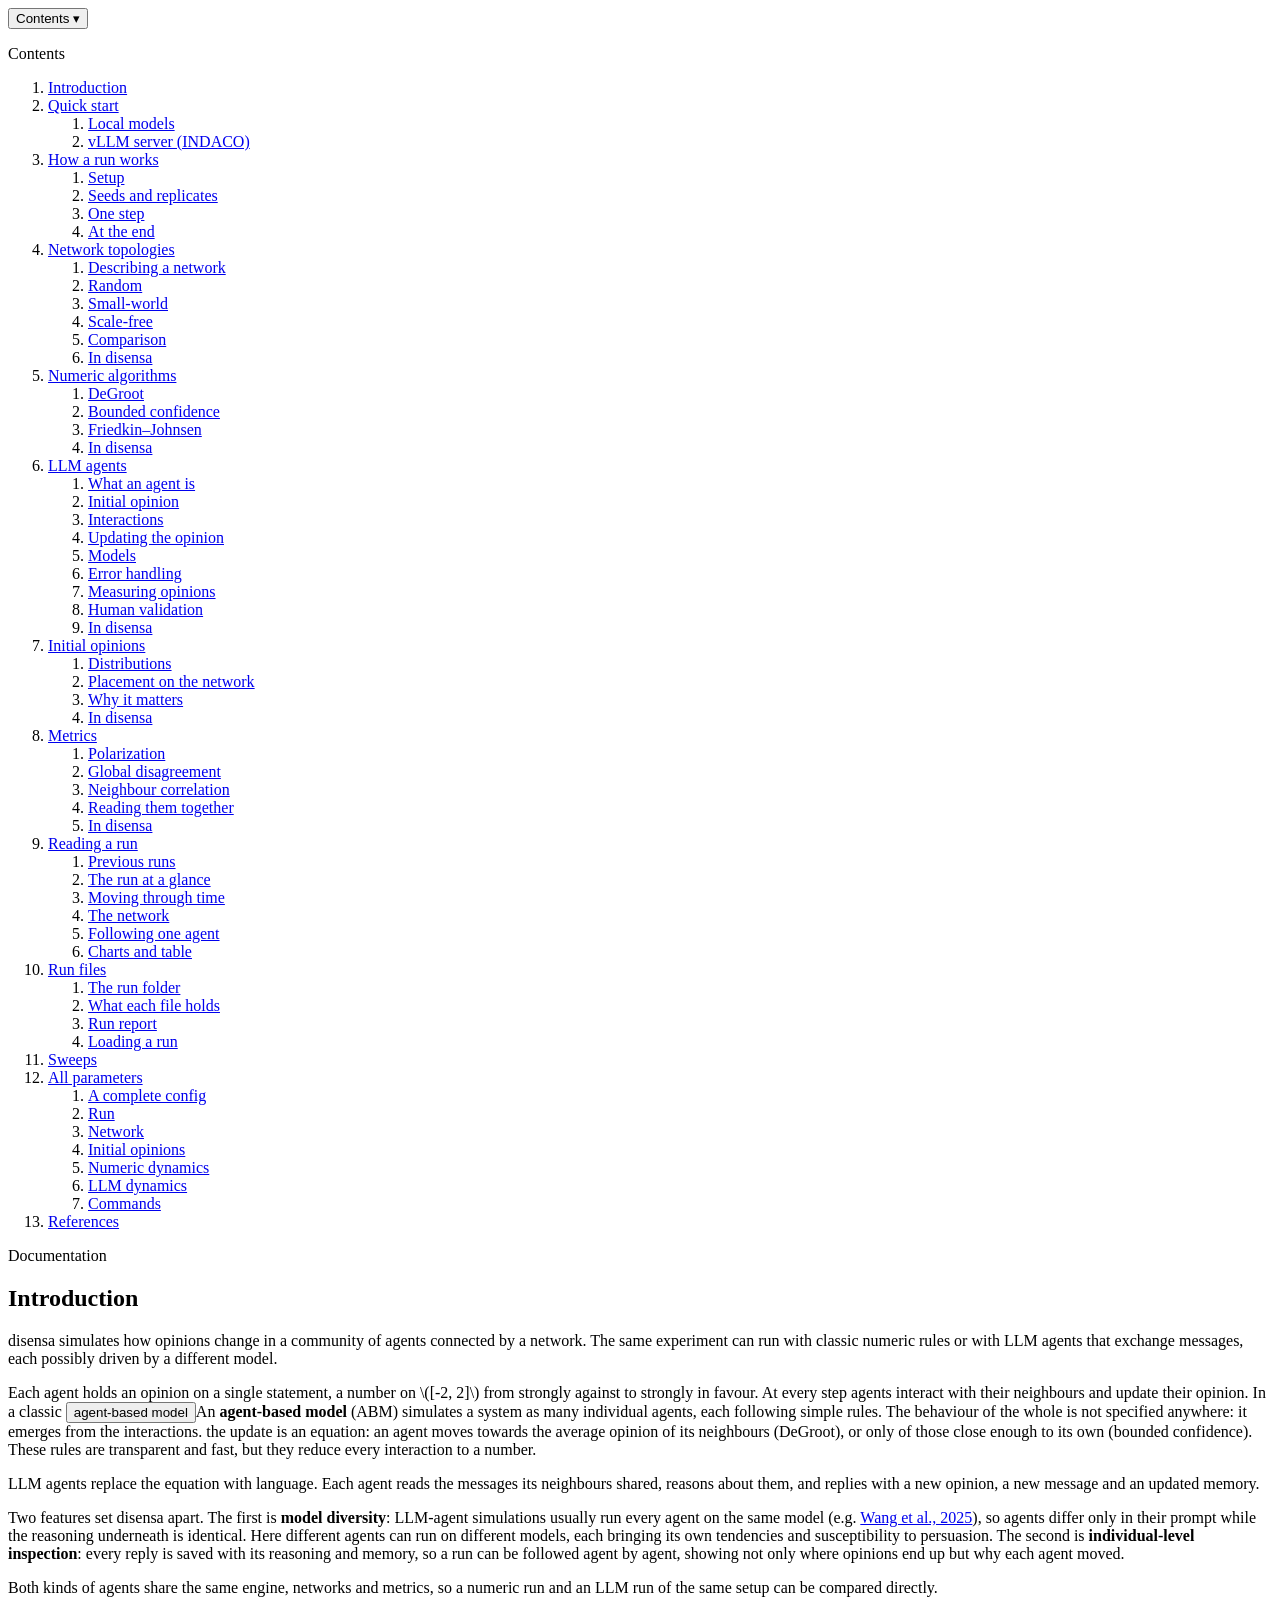
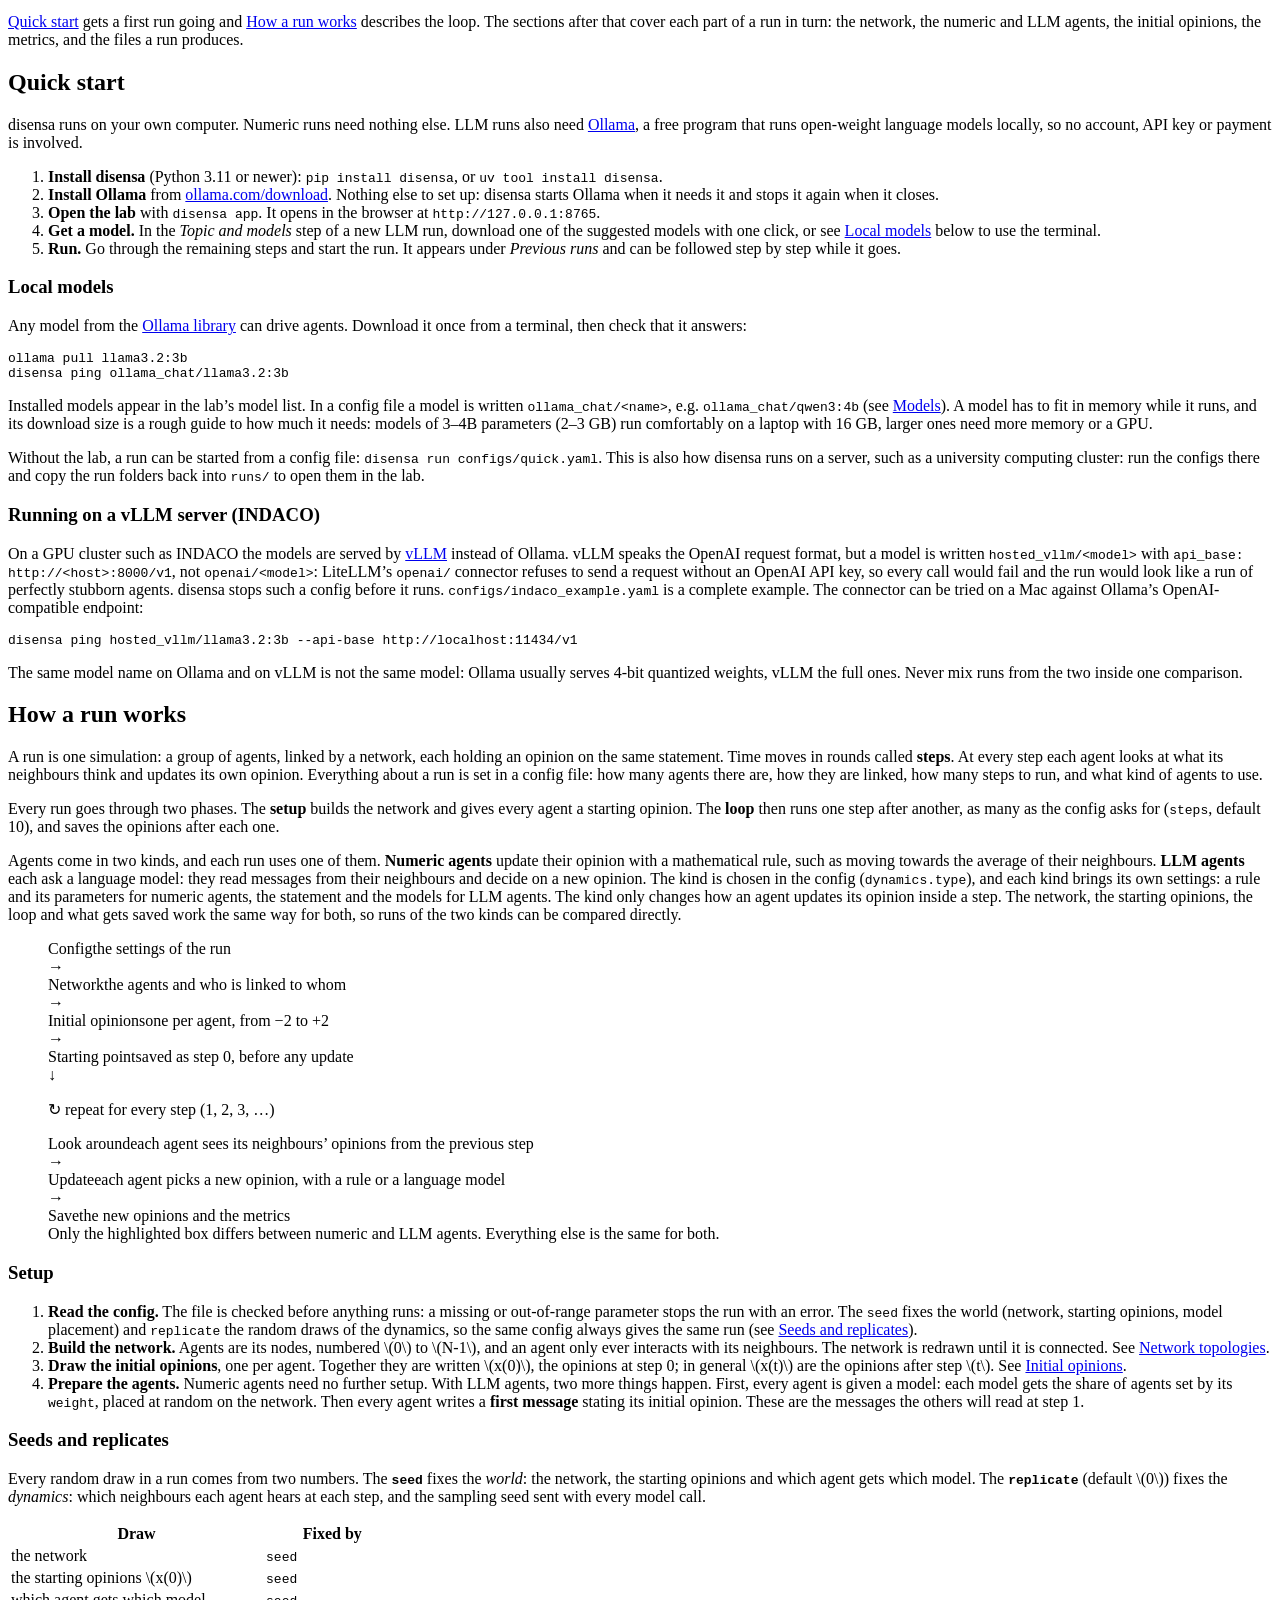
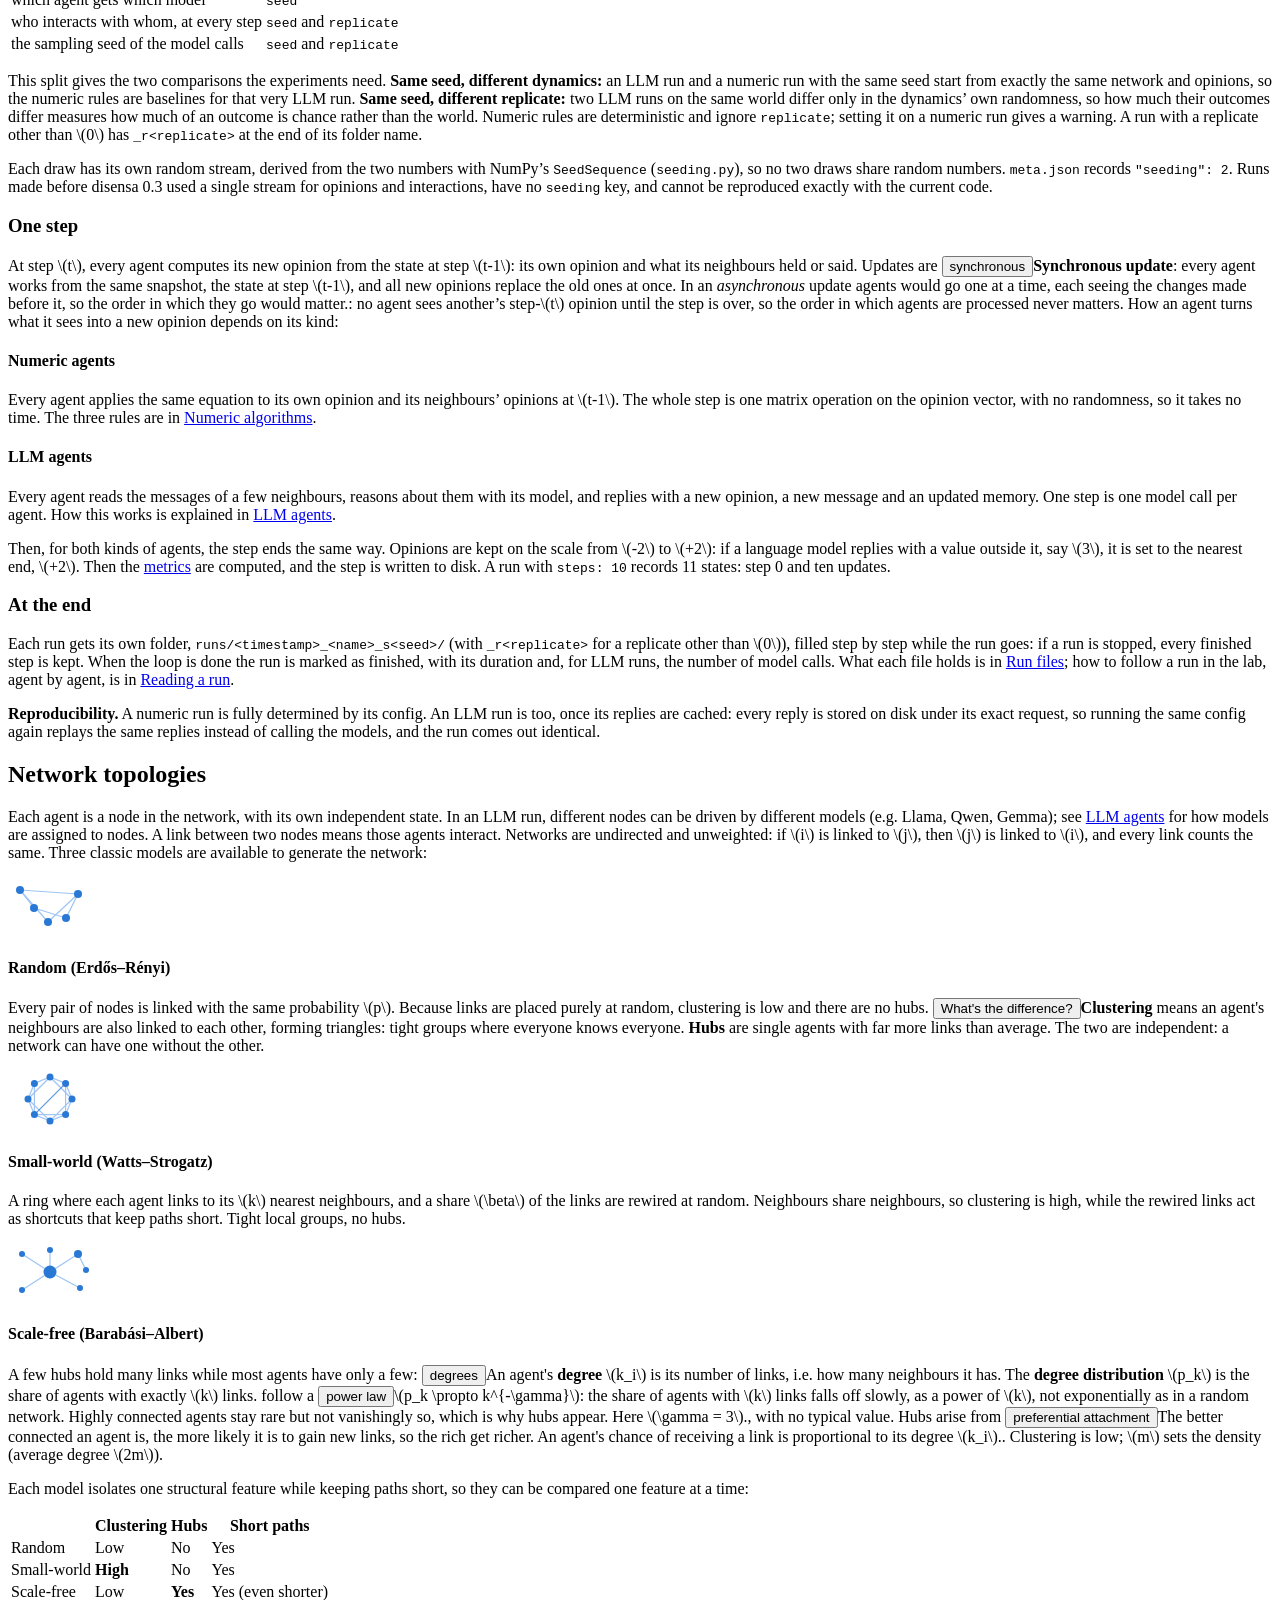
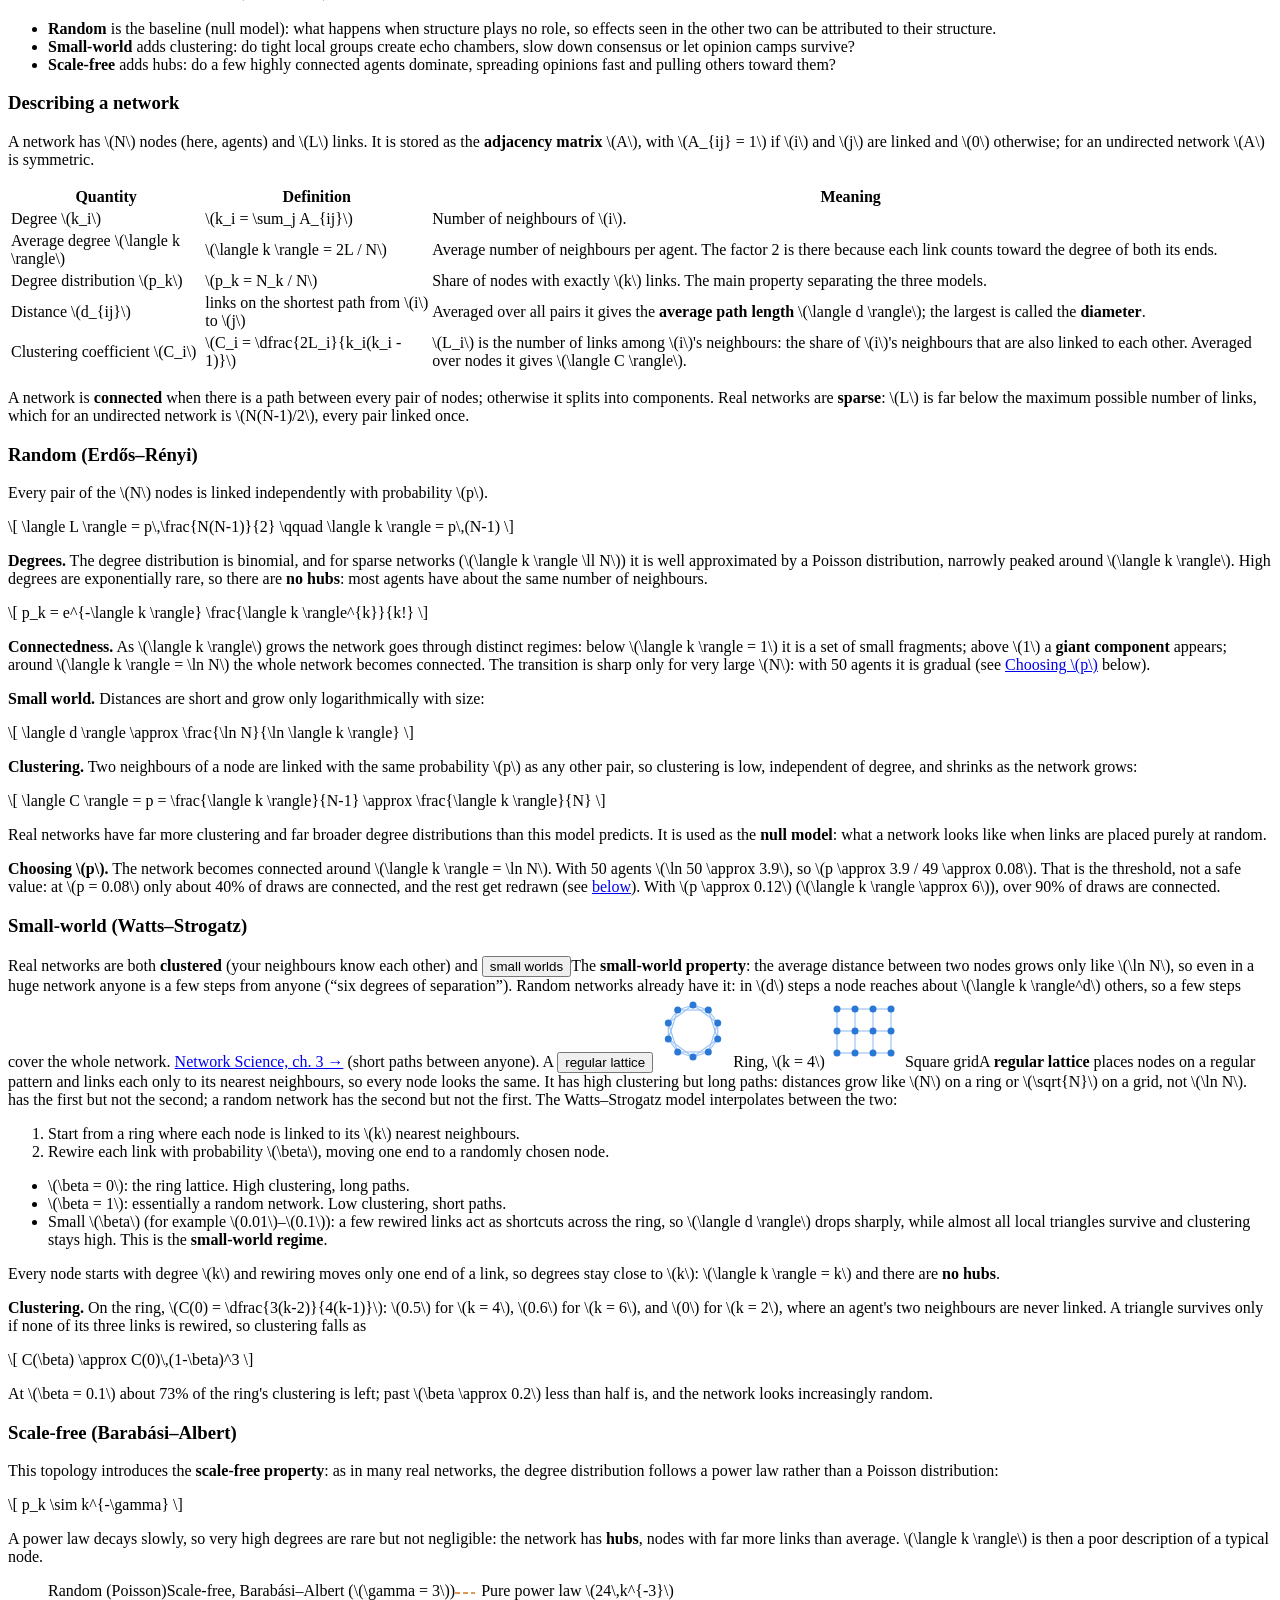
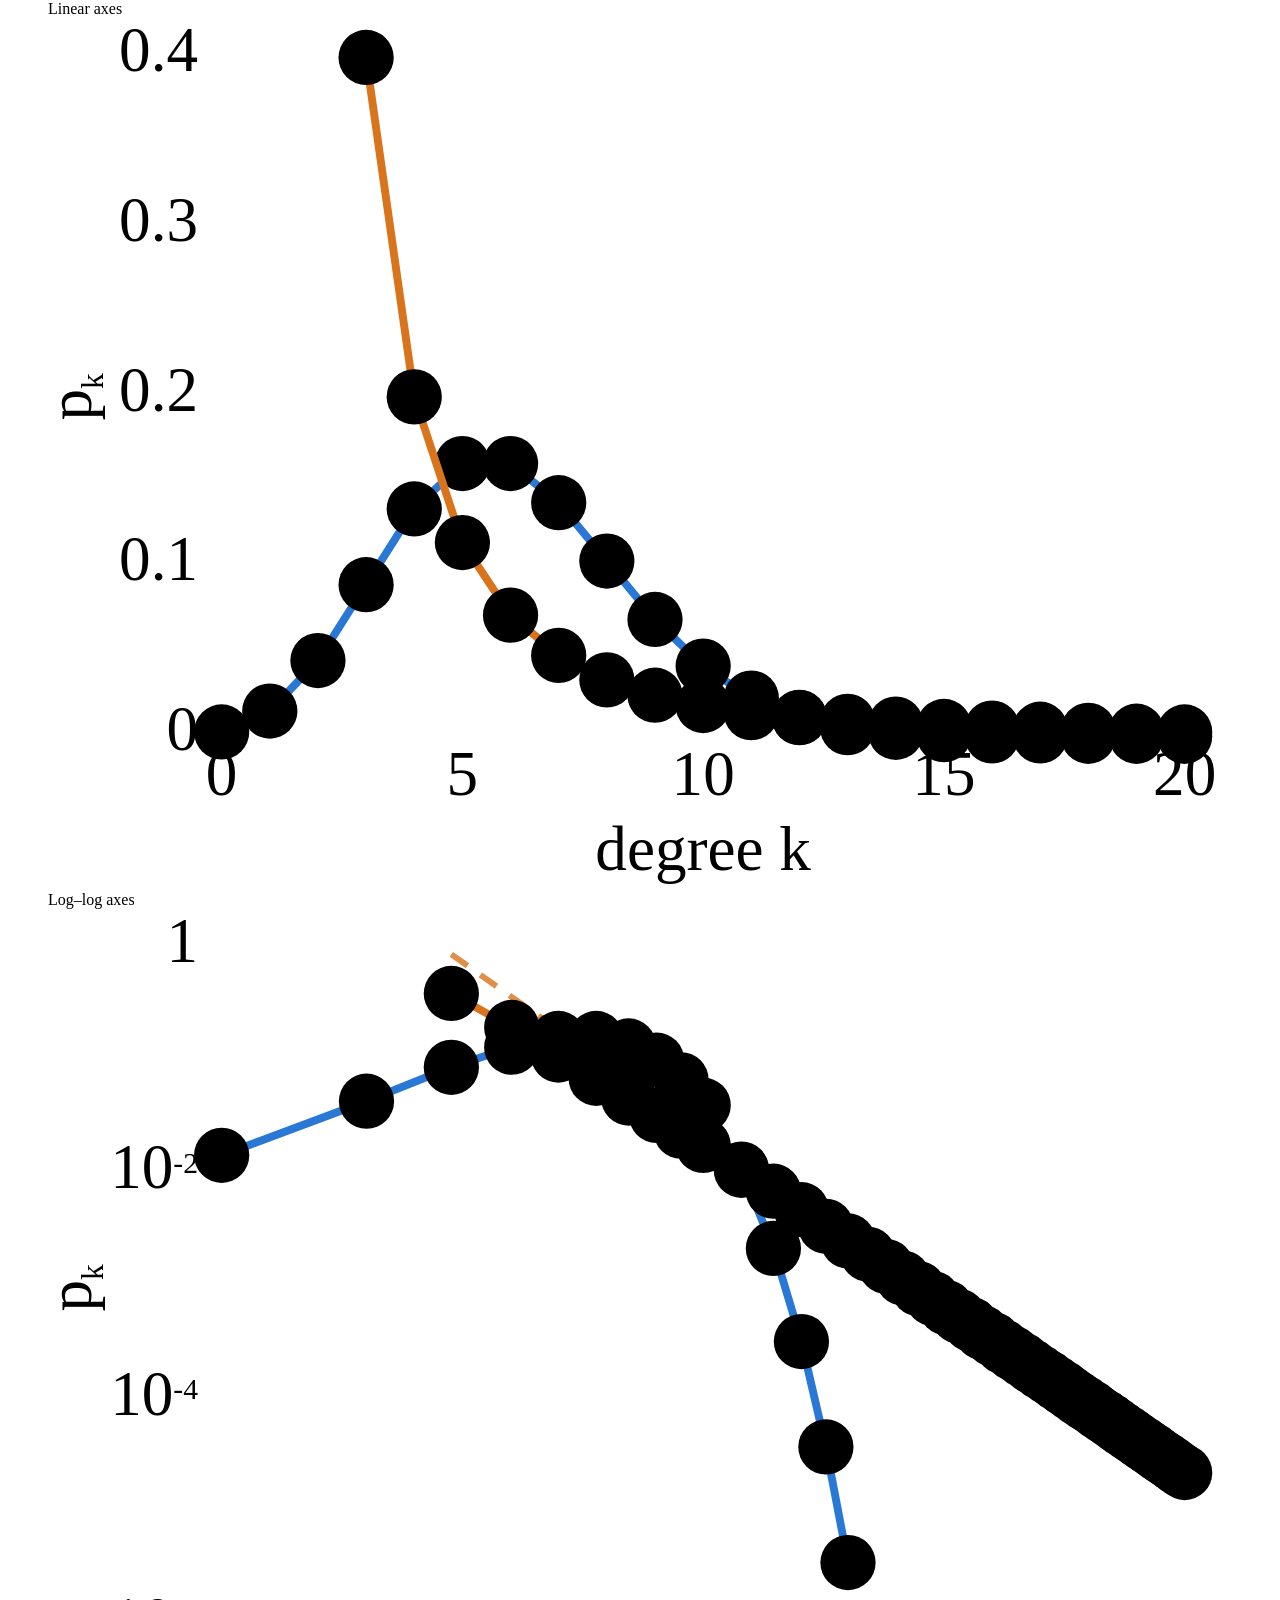
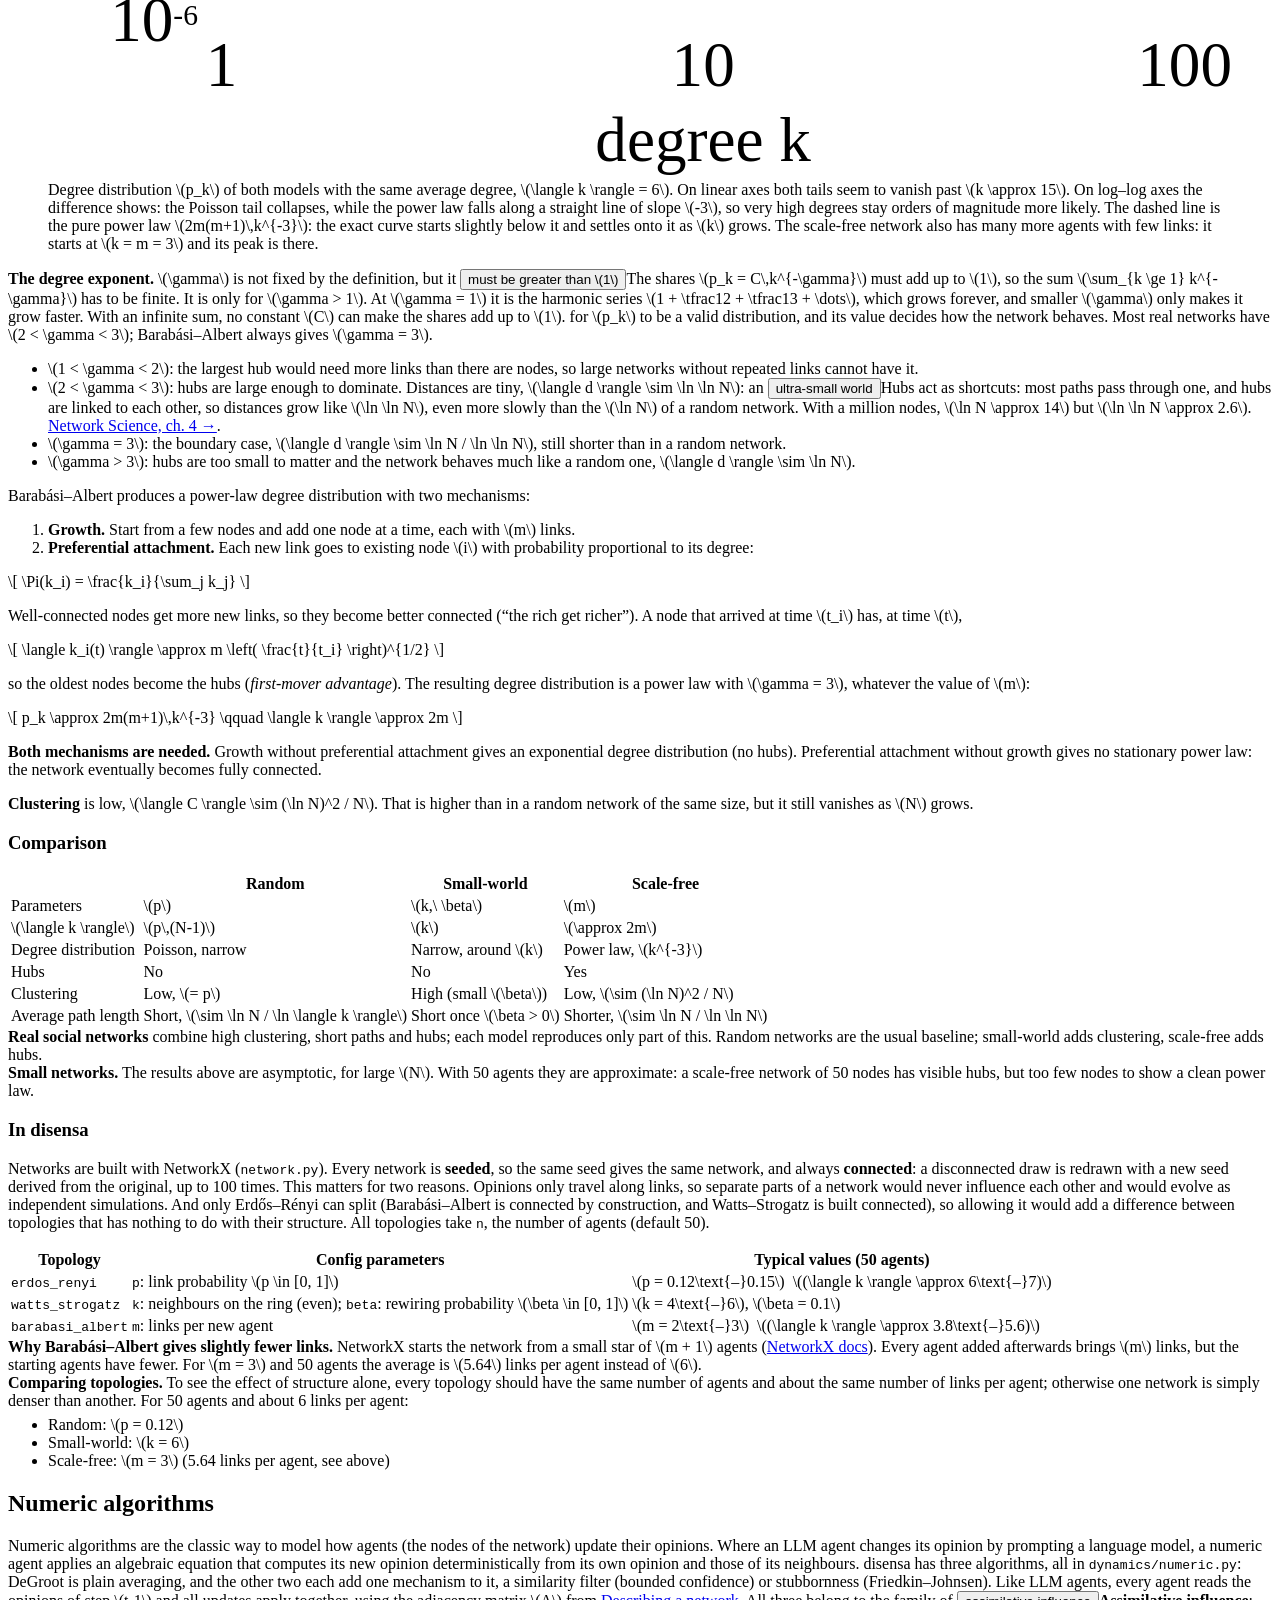
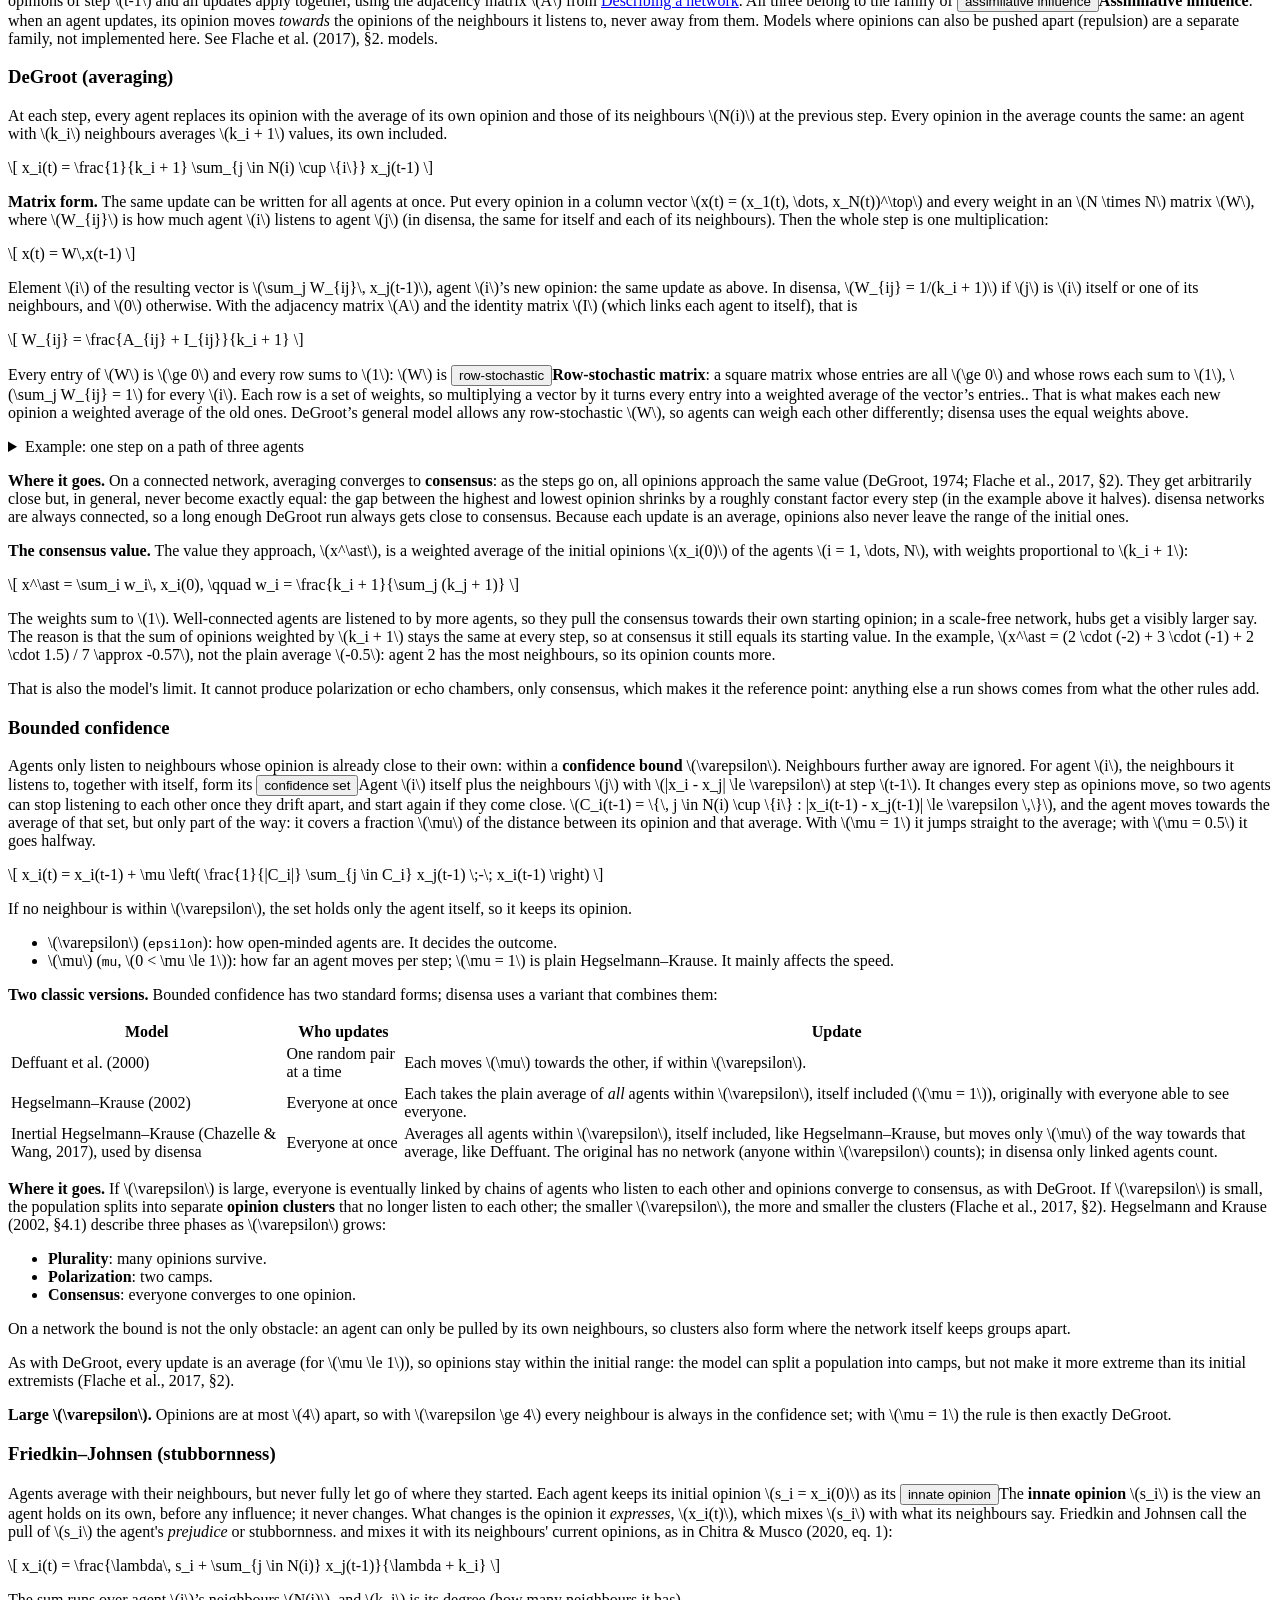
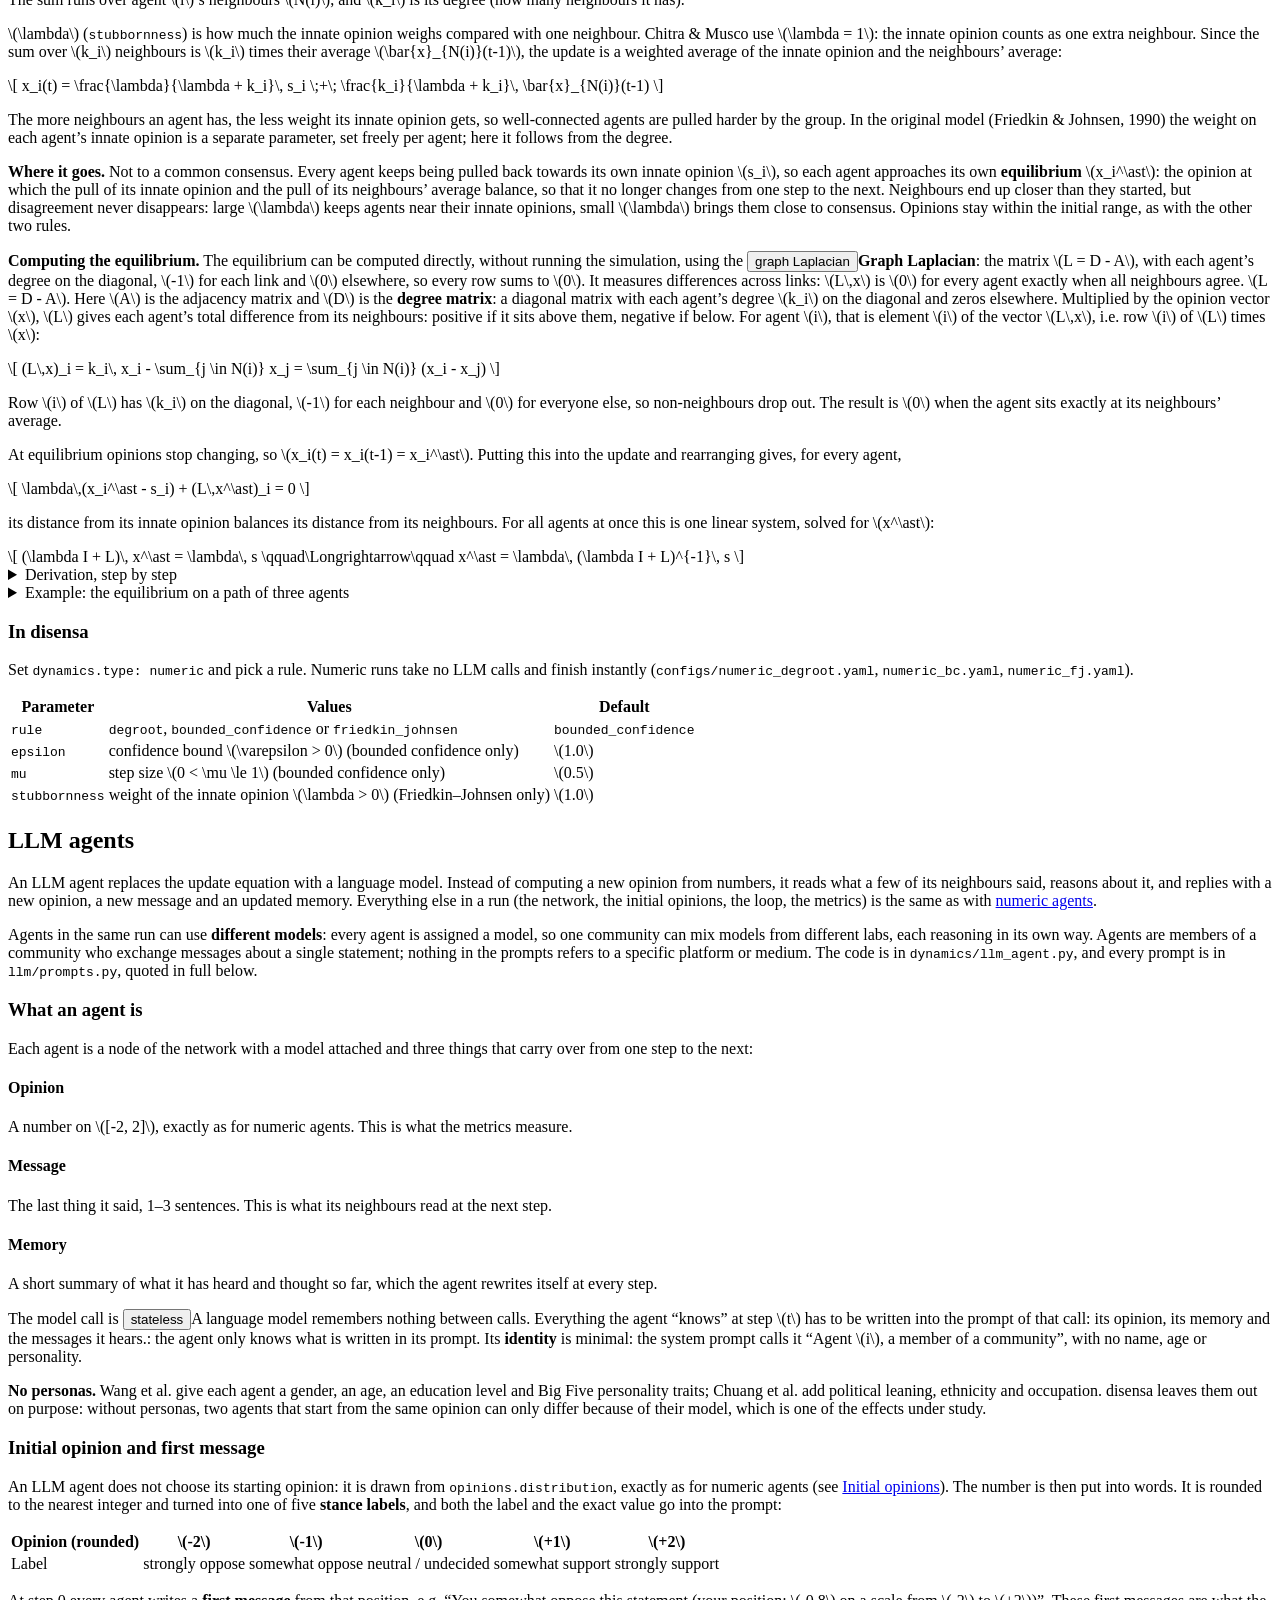
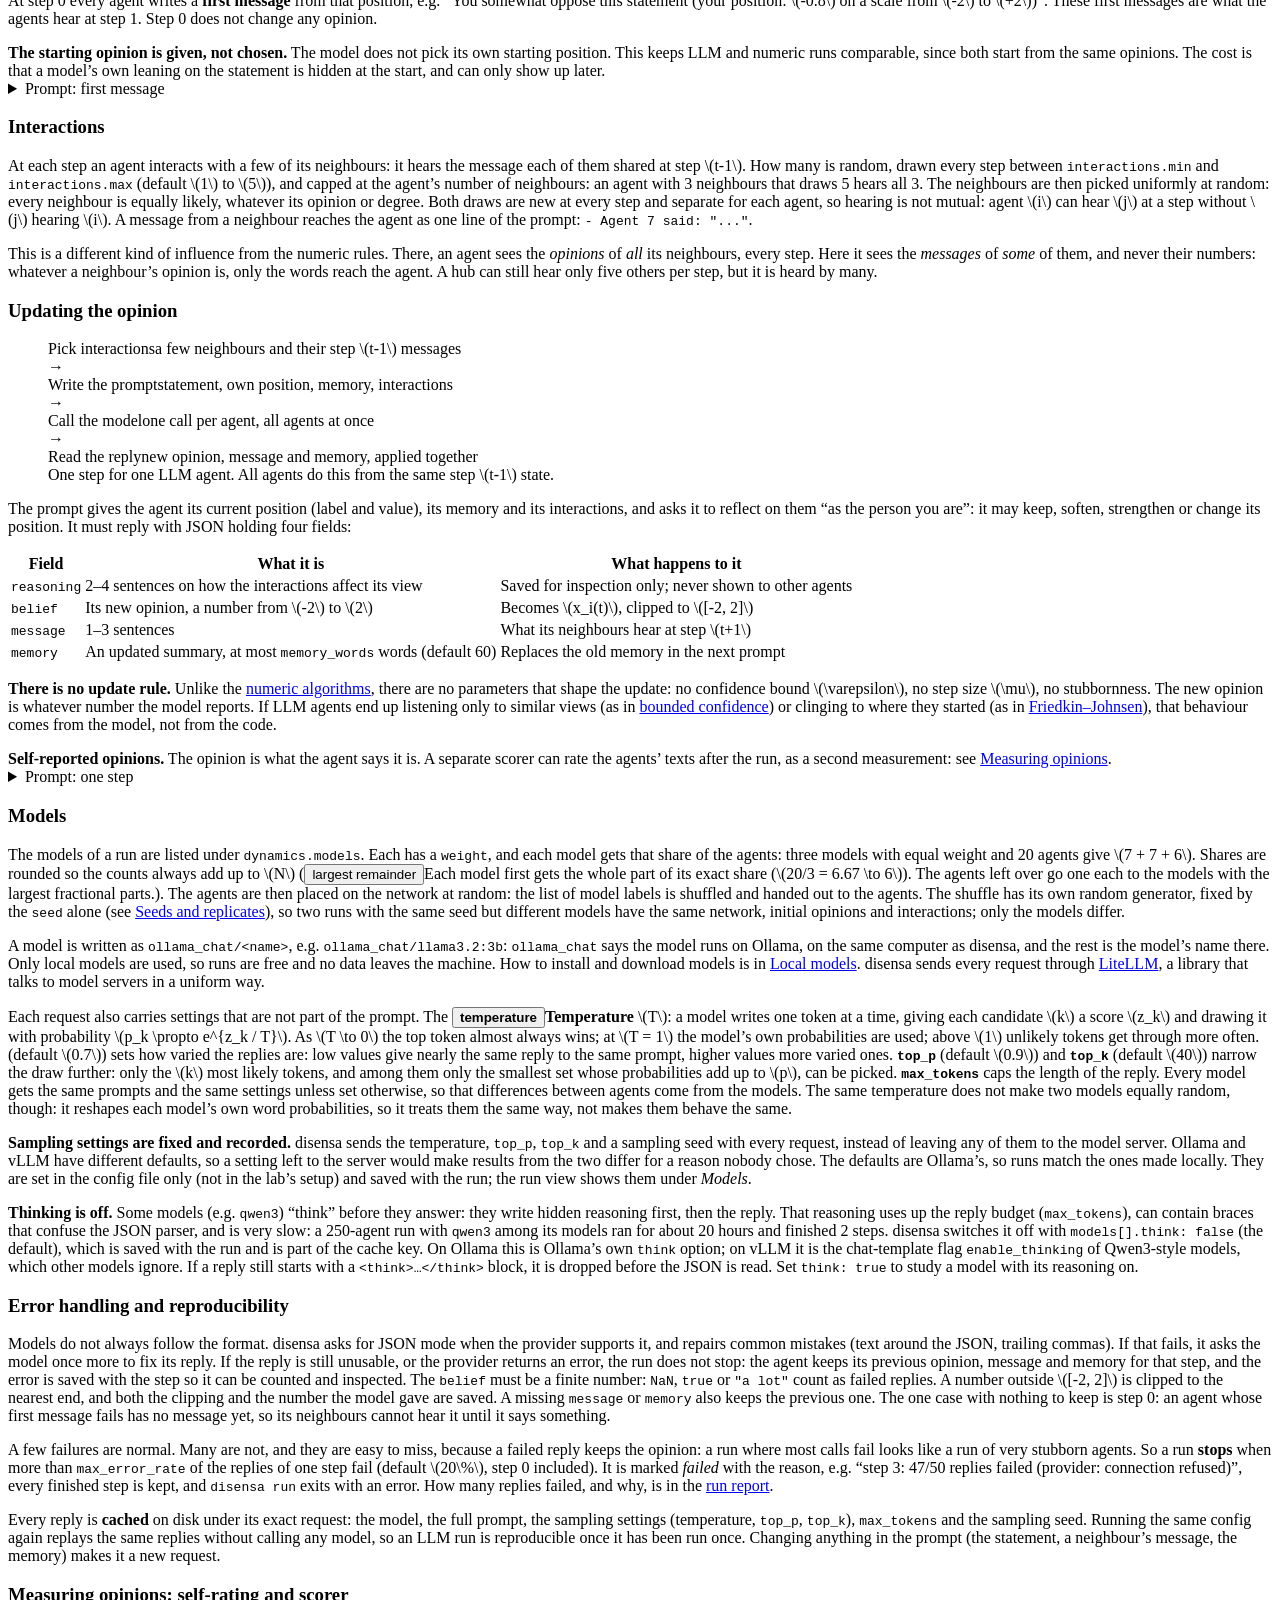
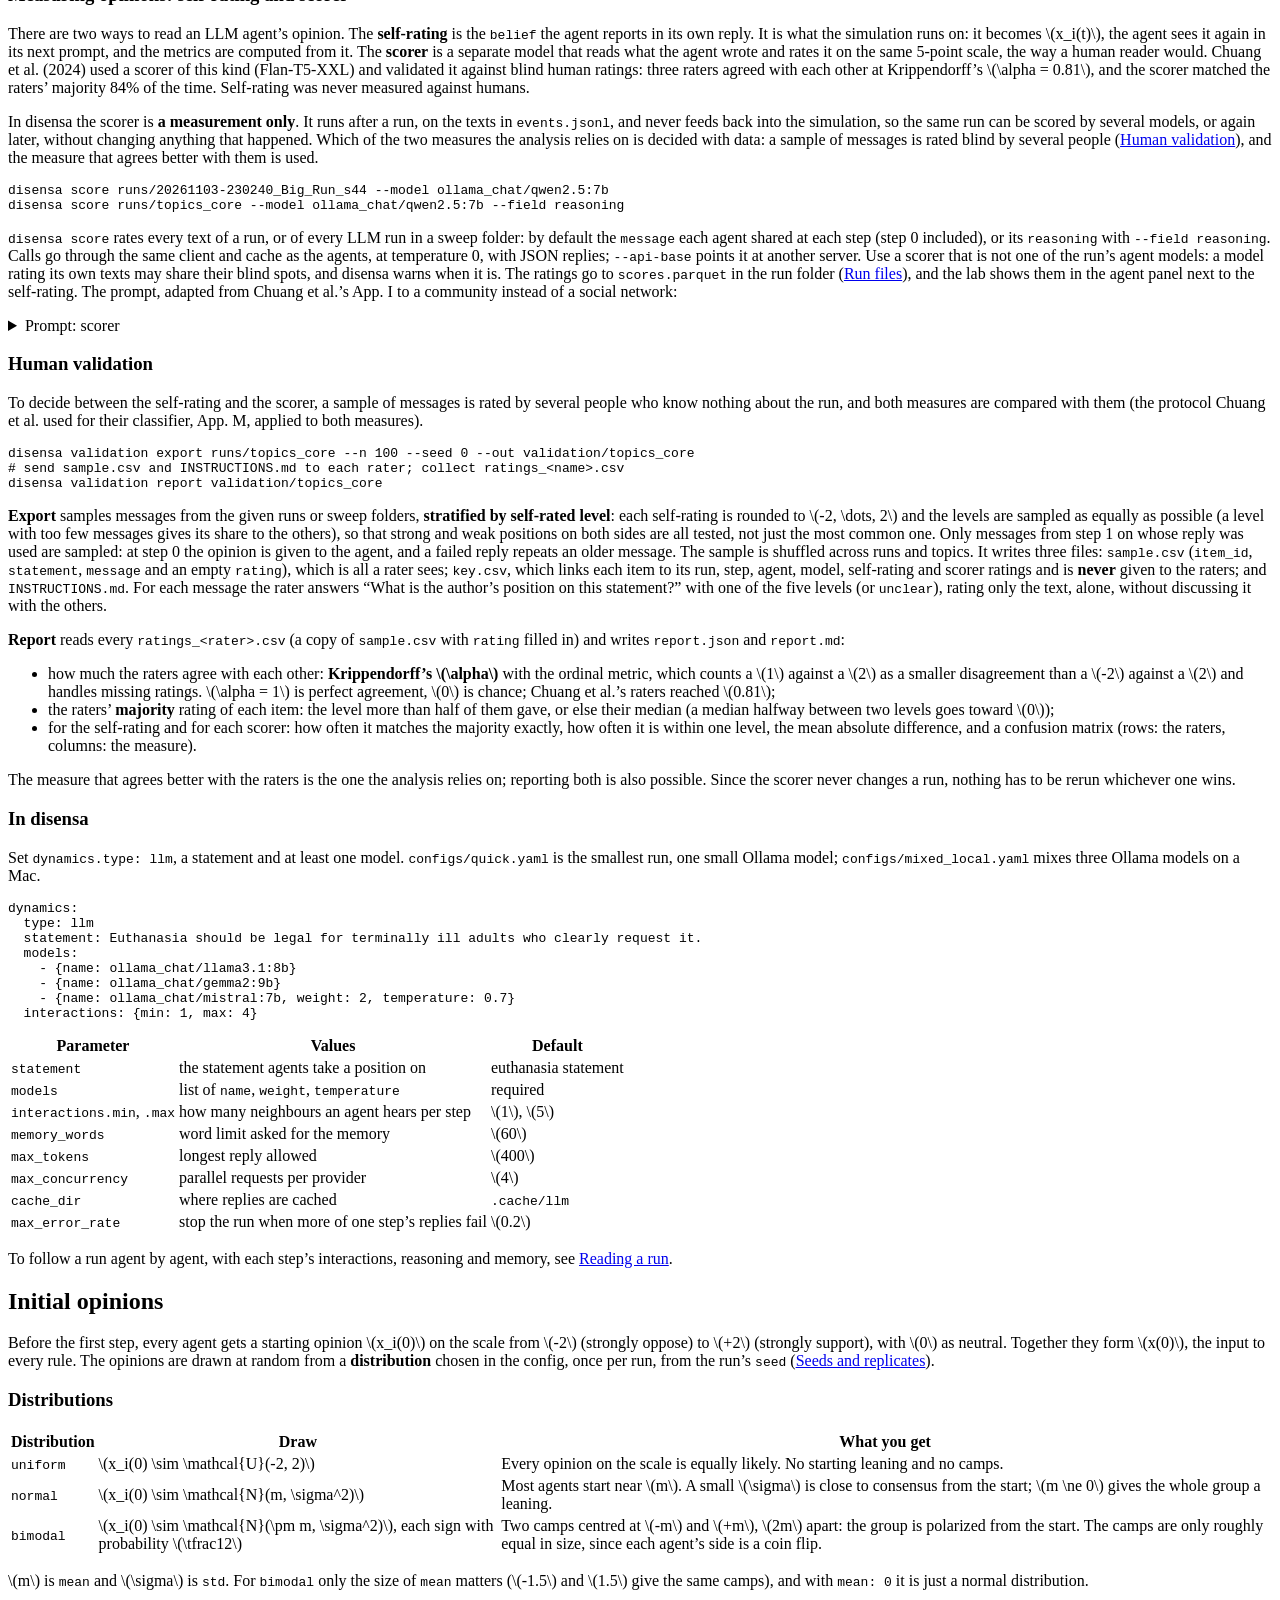
==== src/disensa/app/web/docs/index.html @ bb6d274c "Human validation: blind ratings of messages, agreement with self-rating and scorer - disensa validat" ====
<!doctype html>
<html lang="en">
<head>
<meta charset="utf-8">
<meta name="viewport" content="width=device-width, initial-scale=1">
<title>Opinion Lab Docs</title>
<link rel="preconnect" href="https://fonts.googleapis.com">
<link rel="preconnect" href="https://fonts.gstatic.com" crossorigin>
<link rel="stylesheet" href="https://fonts.googleapis.com/css2?family=Inter+Tight:wght@600;700&family=Geist:wght@400;500;600&family=Geist+Mono:wght@400;500&display=swap">
<link rel="stylesheet" href="/shared/base.css">
<link rel="stylesheet" href="/vendor/katex/katex.min.css">
<link rel="stylesheet" href="/docs/docs.css">
<script src="/shared/header.js"></script>
</head>
<body>
<site-header current="docs"></site-header>

<div class="layout">
  <nav class="toc" id="toc" aria-label="Contents">
    <button type="button" class="toc-toggle" id="toc-toggle" aria-expanded="false">Contents <span aria-hidden="true">▾</span></button>
    <p>Contents</p>
    <ol class="top">
      <li><a href="#introduction">Introduction</a></li>
      <li><a href="#quick-start">Quick start</a>
        <ol>
          <li><a href="#local-models">Local models</a></li>
          <li><a href="#vllm">vLLM server (INDACO)</a></li>
        </ol>
      </li>
      <li><a href="#how-a-run-works">How a run works</a>
        <ol>
          <li><a href="#run-setup">Setup</a></li>
          <li><a href="#seeds">Seeds and replicates</a></li>
          <li><a href="#run-step">One step</a></li>
          <li><a href="#run-end">At the end</a></li>
        </ol>
      </li>
      <li><a href="#topologies">Network topologies</a>
        <ol>
          <li><a href="#describing-a-network">Describing a network</a></li>
          <li><a href="#erdos-renyi">Random</a></li>
          <li><a href="#watts-strogatz">Small-world</a></li>
          <li><a href="#barabasi-albert">Scale-free</a></li>
          <li><a href="#comparison">Comparison</a></li>
          <li><a href="#topologies-in-disensa">In disensa</a></li>
        </ol>
      </li>
      <li><a href="#algorithms">Numeric algorithms</a>
        <ol>
          <li><a href="#degroot">DeGroot</a></li>
          <li><a href="#bounded-confidence">Bounded confidence</a></li>
          <li><a href="#friedkin-johnsen">Friedkin–Johnsen</a></li>
          <li><a href="#algorithms-in-disensa">In disensa</a></li>
        </ol>
      </li>
      <li><a href="#agents">LLM agents</a>
        <ol>
          <li><a href="#agent-state">What an agent is</a></li>
          <li><a href="#agent-initial">Initial opinion</a></li>
          <li><a href="#agent-interactions">Interactions</a></li>
          <li><a href="#agent-update">Updating the opinion</a></li>
          <li><a href="#agent-models">Models</a></li>
          <li><a href="#agent-reliability">Error handling</a></li>
          <li><a href="#measuring-opinions">Measuring opinions</a></li>
          <li><a href="#validation">Human validation</a></li>
          <li><a href="#agents-in-disensa">In disensa</a></li>
        </ol>
      </li>
      <li><a href="#initial-opinions">Initial opinions</a>
        <ol>
          <li><a href="#opinion-distributions">Distributions</a></li>
          <li><a href="#opinion-placement">Placement on the network</a></li>
          <li><a href="#opinion-effects">Why it matters</a></li>
          <li><a href="#opinions-in-disensa">In disensa</a></li>
        </ol>
      </li>
      <li><a href="#metrics">Metrics</a>
        <ol>
          <li><a href="#metric-polarization">Polarization</a></li>
          <li><a href="#metric-disagreement">Global disagreement</a></li>
          <li><a href="#metric-correlation">Neighbour correlation</a></li>
          <li><a href="#metric-patterns">Reading them together</a></li>
          <li><a href="#metrics-in-disensa">In disensa</a></li>
        </ol>
      </li>
      <li><a href="#reading-a-run">Reading a run</a>
        <ol>
          <li><a href="#run-list">Previous runs</a></li>
          <li><a href="#run-overview">The run at a glance</a></li>
          <li><a href="#run-playback">Moving through time</a></li>
          <li><a href="#run-network">The network</a></li>
          <li><a href="#run-agent">Following one agent</a></li>
          <li><a href="#run-charts">Charts and table</a></li>
        </ol>
      </li>
      <li><a href="#outputs">Run files</a>
        <ol>
          <li><a href="#run-folder">The run folder</a></li>
          <li><a href="#run-files-list">What each file holds</a></li>
          <li><a href="#run-report">Run report</a></li>
          <li><a href="#loading-a-run">Loading a run</a></li>
        </ol>
      </li>
      <li><a href="#sweeps">Sweeps</a></li>
      <li><a href="#parameters">All parameters</a>
        <ol>
          <li><a href="#config-file">A complete config</a></li>
          <li><a href="#parameters-run">Run</a></li>
          <li><a href="#parameters-network">Network</a></li>
          <li><a href="#parameters-opinions">Initial opinions</a></li>
          <li><a href="#parameters-numeric">Numeric dynamics</a></li>
          <li><a href="#parameters-llm">LLM dynamics</a></li>
          <li><a href="#commands">Commands</a></li>
        </ol>
      </li>
      <li><a href="#references">References</a></li>
    </ol>
  </nav>

  <article>
    <p class="eyebrow">Documentation</p>
    <h1 id="introduction">Introduction</h1>
    <p class="lead">disensa simulates how opinions change in a community of agents connected by a network. The same experiment can run with classic numeric rules or with LLM agents that exchange messages, each possibly driven by a different model.</p>
    <p>Each agent holds an opinion on a single statement, a number on \([-2, 2]\) from strongly against to strongly in favour. At every step agents interact with their neighbours and update their opinion. In a classic <span class="term-wrap"><button type="button" class="term" aria-describedby="pop-abm">agent-based model</button><span class="term-pop" role="tooltip" id="pop-abm">An <strong>agent-based model</strong> (ABM) simulates a system as many individual agents, each following simple rules. The behaviour of the whole is not specified anywhere: it emerges from the interactions.</span></span> the update is an equation: an agent moves towards the average opinion of its neighbours (DeGroot), or only of those close enough to its own (bounded confidence). These rules are transparent and fast, but they reduce every interaction to a number.</p>
    <p>LLM agents replace the equation with language. Each agent reads the messages its neighbours shared, reasons about them, and replies with a new opinion, a new message and an updated memory.</p>
    <p>Two features set disensa apart. The first is <strong>model diversity</strong>: LLM-agent simulations usually run every agent on the same model (e.g. <a href="https://aclanthology.org/2025.coling-main.264/" target="_blank" rel="noopener">Wang et al., 2025</a>), so agents differ only in their prompt while the reasoning underneath is identical. Here different agents can run on different models, each bringing its own tendencies and susceptibility to persuasion. The second is <strong>individual-level inspection</strong>: every reply is saved with its reasoning and memory, so a run can be followed agent by agent, showing not only where opinions end up but why each agent moved.</p>
    <p>Both kinds of agents share the same engine, networks and metrics, so a numeric run and an LLM run of the same setup can be compared directly.</p>
    <p><a href="#quick-start">Quick start</a> gets a first run going and <a href="#how-a-run-works">How a run works</a> describes the loop. The sections after that cover each part of a run in turn: the network, the numeric and LLM agents, the initial opinions, the metrics, and the files a run produces.</p>
    <h2 id="quick-start">Quick start</h2>
    <p>disensa runs on your own computer. Numeric runs need nothing else. LLM runs also need <a href="https://ollama.com" target="_blank" rel="noopener">Ollama</a>, a free program that runs open-weight language models locally, so no account, API key or payment is involved.</p>
    <ol class="steps">
      <li><strong>Install disensa</strong> (Python 3.11 or newer): <code>pip install disensa</code>, or <code>uv tool install disensa</code>.</li>
      <li><strong>Install Ollama</strong> from <a href="https://ollama.com/download" target="_blank" rel="noopener">ollama.com/download</a>. Nothing else to set up: disensa starts Ollama when it needs it and stops it again when it closes.</li>
      <li><strong>Open the lab</strong> with <code>disensa app</code>. It opens in the browser at <code>http://127.0.0.1:8765</code>.</li>
      <li><strong>Get a model.</strong> In the <em>Topic and models</em> step of a new LLM run, download one of the suggested models with one click, or see <a href="#local-models">Local models</a> below to use the terminal.</li>
      <li><strong>Run.</strong> Go through the remaining steps and start the run. It appears under <em>Previous runs</em> and can be followed step by step while it goes.</li>
    </ol>

    <h3 id="local-models">Local models</h3>
    <p>Any model from the <a href="https://ollama.com/library" target="_blank" rel="noopener">Ollama library</a> can drive agents. Download it once from a terminal, then check that it answers:</p>
<pre><code>ollama pull llama3.2:3b
disensa ping ollama_chat/llama3.2:3b</code></pre>
    <p>Installed models appear in the lab&rsquo;s model list. In a config file a model is written <code>ollama_chat/&lt;name&gt;</code>, e.g. <code>ollama_chat/qwen3:4b</code> (see <a href="#agent-models">Models</a>). A model has to fit in memory while it runs, and its download size is a rough guide to how much it needs: models of 3&ndash;4B parameters (2&ndash;3&nbsp;GB) run comfortably on a laptop with 16&nbsp;GB, larger ones need more memory or a GPU.</p>
    <p>Without the lab, a run can be started from a config file: <code>disensa run configs/quick.yaml</code>. This is also how disensa runs on a server, such as a university computing cluster: run the configs there and copy the run folders back into <code>runs/</code> to open them in the lab.</p>

    <h3 id="vllm">Running on a vLLM server (INDACO)</h3>
    <p>On a GPU cluster such as INDACO the models are served by <a href="https://docs.vllm.ai" target="_blank" rel="noopener">vLLM</a> instead of Ollama. vLLM speaks the OpenAI request format, but a model is written <code>hosted_vllm/&lt;model&gt;</code> with <code>api_base: http://&lt;host&gt;:8000/v1</code>, not <code>openai/&lt;model&gt;</code>: LiteLLM&rsquo;s <code>openai/</code> connector refuses to send a request without an OpenAI API key, so every call would fail and the run would look like a run of perfectly stubborn agents. disensa stops such a config before it runs. <code>configs/indaco_example.yaml</code> is a complete example. The connector can be tried on a Mac against Ollama&rsquo;s OpenAI-compatible endpoint:</p>
<pre><code>disensa ping hosted_vllm/llama3.2:3b --api-base http://localhost:11434/v1</code></pre>
    <p>The same model name on Ollama and on vLLM is not the same model: Ollama usually serves 4-bit quantized weights, vLLM the full ones. Never mix runs from the two inside one comparison.</p>
    <h2 id="how-a-run-works">How a run works</h2>
    <p>A run is one simulation: a group of agents, linked by a network, each holding an opinion on the same statement. Time moves in rounds called <strong>steps</strong>. At every step each agent looks at what its neighbours think and updates its own opinion. Everything about a run is set in a config file: how many agents there are, how they are linked, how many steps to run, and what kind of agents to use.</p>
    <p>Every run goes through two phases. The <strong>setup</strong> builds the network and gives every agent a starting opinion. The <strong>loop</strong> then runs one step after another, as many as the config asks for (<code>steps</code>, default 10), and saves the opinions after each one.</p>
    <p>Agents come in two kinds, and each run uses one of them. <strong>Numeric agents</strong> update their opinion with a mathematical rule, such as moving towards the average of their neighbours. <strong>LLM agents</strong> each ask a language model: they read messages from their neighbours and decide on a new opinion. The kind is chosen in the config (<code>dynamics.type</code>), and each kind brings its own settings: a rule and its parameters for numeric agents, the statement and the models for LLM agents. The kind only changes how an agent updates its opinion inside a step. The network, the starting opinions, the loop and what gets saved work the same way for both, so runs of the two kinds can be compared directly.</p>
    <figure class="flow">
      <div class="flow-row">
        <div class="flow-box">Config<span class="flow-sub">the settings of the run</span></div>
        <span class="flow-arrow" aria-hidden="true">&rarr;</span>
        <div class="flow-box">Network<span class="flow-sub">the agents and who is linked to whom</span></div>
        <span class="flow-arrow" aria-hidden="true">&rarr;</span>
        <div class="flow-box">Initial opinions<span class="flow-sub">one per agent, from &minus;2 to +2</span></div>
        <span class="flow-arrow" aria-hidden="true">&rarr;</span>
        <div class="flow-box">Starting point<span class="flow-sub">saved as step 0, before any update</span></div>
      </div>
      <div class="flow-down" aria-hidden="true">&darr;</div>
      <div class="flow-loop">
        <p class="flow-loop-label">&#8635; repeat for every step (1, 2, 3, &hellip;)</p>
        <div class="flow-row">
          <div class="flow-box">Look around<span class="flow-sub">each agent sees its neighbours&rsquo; opinions from the previous step</span></div>
          <span class="flow-arrow" aria-hidden="true">&rarr;</span>
          <div class="flow-box hl">Update<span class="flow-sub">each agent picks a new opinion, with a rule or a language model</span></div>
          <span class="flow-arrow" aria-hidden="true">&rarr;</span>
          <div class="flow-box">Save<span class="flow-sub">the new opinions and the metrics</span></div>
        </div>
      </div>
      <figcaption>Only the highlighted box differs between numeric and LLM agents. Everything else is the same for both.</figcaption>
    </figure>

    <h3 id="run-setup">Setup</h3>
    <ol class="steps">
      <li><strong>Read the config.</strong> The file is checked before anything runs: a missing or out-of-range parameter stops the run with an error. The <code>seed</code> fixes the world (network, starting opinions, model placement) and <code>replicate</code> the random draws of the dynamics, so the same config always gives the same run (see <a href="#seeds">Seeds and replicates</a>).</li>
      <li><strong>Build the network.</strong> Agents are its nodes, numbered \(0\) to \(N-1\), and an agent only ever interacts with its neighbours. The network is redrawn until it is connected. See <a href="#topologies">Network topologies</a>.</li>
      <li><strong>Draw the initial opinions</strong>, one per agent. Together they are written \(x(0)\), the opinions at step 0; in general \(x(t)\) are the opinions after step \(t\). See <a href="#initial-opinions">Initial opinions</a>.</li>
      <li><strong>Prepare the agents.</strong> Numeric agents need no further setup. With LLM agents, two more things happen. First, every agent is given a model: each model gets the share of agents set by its <code>weight</code>, placed at random on the network. Then every agent writes a <strong>first message</strong> stating its initial opinion. These are the messages the others will read at step 1.</li>
    </ol>

    <h3 id="seeds">Seeds and replicates</h3>
    <p>Every random draw in a run comes from two numbers. The <strong><code>seed</code></strong> fixes the <em>world</em>: the network, the starting opinions and which agent gets which model. The <strong><code>replicate</code></strong> (default \(0\)) fixes the <em>dynamics</em>: which neighbours each agent hears at each step, and the sampling seed sent with every model call.</p>
    <div class="table-wrap"><table>
      <thead><tr><th>Draw</th><th>Fixed by</th></tr></thead>
      <tbody>
        <tr><td>the network</td><td><code>seed</code></td></tr>
        <tr><td>the starting opinions \(x(0)\)</td><td><code>seed</code></td></tr>
        <tr><td>which agent gets which model</td><td><code>seed</code></td></tr>
        <tr><td>who interacts with whom, at every step</td><td><code>seed</code> and <code>replicate</code></td></tr>
        <tr><td>the sampling seed of the model calls</td><td><code>seed</code> and <code>replicate</code></td></tr>
      </tbody>
    </table></div>
    <p>This split gives the two comparisons the experiments need. <strong>Same seed, different dynamics:</strong> an LLM run and a numeric run with the same seed start from exactly the same network and opinions, so the numeric rules are baselines for that very LLM run. <strong>Same seed, different replicate:</strong> two LLM runs on the same world differ only in the dynamics&rsquo; own randomness, so how much their outcomes differ measures how much of an outcome is chance rather than the world. Numeric rules are deterministic and ignore <code>replicate</code>; setting it on a numeric run gives a warning. A run with a replicate other than \(0\) has <code>_r&lt;replicate&gt;</code> at the end of its folder name.</p>
    <p>Each draw has its own random stream, derived from the two numbers with NumPy&rsquo;s <code>SeedSequence</code> (<code>seeding.py</code>), so no two draws share random numbers. <code>meta.json</code> records <code>"seeding": 2</code>. Runs made before disensa 0.3 used a single stream for opinions and interactions, have no <code>seeding</code> key, and cannot be reproduced exactly with the current code.</p>

    <h3 id="run-step">One step</h3>
    <p>At step \(t\), every agent computes its new opinion from the state at step \(t-1\): its own opinion and what its neighbours held or said. Updates are <span class="term-wrap"><button type="button" class="term" aria-describedby="pop-synchronous">synchronous</button><span class="term-pop" role="tooltip" id="pop-synchronous"><strong>Synchronous update</strong>: every agent works from the same snapshot, the state at step \(t-1\), and all new opinions replace the old ones at once. In an <em>asynchronous</em> update agents would go one at a time, each seeing the changes made before it, so the order in which they go would matter.</span></span>: no agent sees another&rsquo;s step-\(t\) opinion until the step is over, so the order in which agents are processed never matters. How an agent turns what it sees into a new opinion depends on its kind:</p>
    <div class="cards">
      <div class="card">
        <h4>Numeric agents</h4>
        <p>Every agent applies the same equation to its own opinion and its neighbours&rsquo; opinions at \(t-1\). The whole step is one matrix operation on the opinion vector, with no randomness, so it takes no time. The three rules are in <a href="#algorithms">Numeric algorithms</a>.</p>
      </div>
      <div class="card">
        <h4>LLM agents</h4>
        <p>Every agent reads the messages of a few neighbours, reasons about them with its model, and replies with a new opinion, a new message and an updated memory. One step is one model call per agent. How this works is explained in <a href="#agents">LLM agents</a>.</p>
      </div>
    </div>
    <p>Then, for both kinds of agents, the step ends the same way. Opinions are kept on the scale from \(-2\) to \(+2\): if a language model replies with a value outside it, say \(3\), it is set to the nearest end, \(+2\). Then the <a href="#metrics">metrics</a> are computed, and the step is written to disk. A run with <code>steps: 10</code> records 11 states: step 0 and ten updates.</p>

    <h3 id="run-end">At the end</h3>
    <p>Each run gets its own folder, <code>runs/&lt;timestamp&gt;_&lt;name&gt;_s&lt;seed&gt;/</code> (with <code>_r&lt;replicate&gt;</code> for a replicate other than \(0\)), filled step by step while the run goes: if a run is stopped, every finished step is kept. When the loop is done the run is marked as finished, with its duration and, for LLM runs, the number of model calls. What each file holds is in <a href="#outputs">Run files</a>; how to follow a run in the lab, agent by agent, is in <a href="#reading-a-run">Reading a run</a>.</p>
    <div class="note"><strong>Reproducibility.</strong> A numeric run is fully determined by its config. An LLM run is too, once its replies are cached: every reply is stored on disk under its exact request, so running the same config again replays the same replies instead of calling the models, and the run comes out identical.</div>
    <h2 id="topologies">Network topologies</h2>
    <p>Each agent is a node in the network, with its own independent state. In an LLM run, different nodes can be driven by different models (e.g. Llama, Qwen, Gemma); see <a href="#agents">LLM agents</a> for how models are assigned to nodes. A link between two nodes means those agents interact. Networks are undirected and unweighted: if \(i\) is linked to \(j\), then \(j\) is linked to \(i\), and every link counts the same. Three classic models are available to generate the network:</p>
    <div class="cards">
      <div class="card">
        <svg width="84" height="56" viewBox="0 0 84 56" aria-hidden="true"><g stroke="#9ec5f4" stroke-width="1.2"><line x1="12" y1="12" x2="40" y2="44"/><line x1="12" y1="12" x2="70" y2="16"/><line x1="40" y1="44" x2="70" y2="16"/><line x1="26" y1="30" x2="58" y2="40"/><line x1="58" y1="40" x2="70" y2="16"/><line x1="12" y1="12" x2="26" y2="30"/></g><g fill="#2a78d6"><circle cx="12" cy="12" r="4"/><circle cx="40" cy="44" r="4"/><circle cx="70" cy="16" r="4"/><circle cx="26" cy="30" r="4"/><circle cx="58" cy="40" r="4"/></g></svg>
        <h4>Random (Erdős–Rényi)</h4>
        <p>Every pair of nodes is linked with the same probability \(p\). Because links are placed purely at random, clustering is low and there are no hubs. <span class="term-wrap"><button type="button" class="term" aria-describedby="pop-clusters-hubs">What's the difference?</button><span class="term-pop" role="tooltip" id="pop-clusters-hubs"><strong>Clustering</strong> means an agent's neighbours are also linked to each other, forming triangles: tight groups where everyone knows everyone. <strong>Hubs</strong> are single agents with far more links than average. The two are independent: a network can have one without the other.</span></span></p>
      </div>
      <div class="card">
        <svg width="84" height="56" viewBox="0 0 84 56" aria-hidden="true"><g stroke="#9ec5f4" stroke-width="1.2"><line x1="42.0" y1="6.0" x2="57.6" y2="12.4"/><line x1="57.6" y1="12.4" x2="64.0" y2="28.0"/><line x1="64.0" y1="28.0" x2="57.6" y2="43.6"/><line x1="57.6" y1="43.6" x2="42.0" y2="50.0"/><line x1="42.0" y1="50.0" x2="26.4" y2="43.6"/><line x1="26.4" y1="43.6" x2="20.0" y2="28.0"/><line x1="20.0" y1="28.0" x2="26.4" y2="12.4"/><line x1="26.4" y1="12.4" x2="42.0" y2="6.0"/><line x1="42.0" y1="6.0" x2="64.0" y2="28.0"/><line x1="57.6" y1="12.4" x2="57.6" y2="43.6"/><line x1="64.0" y1="28.0" x2="42.0" y2="50.0"/><line x1="57.6" y1="43.6" x2="26.4" y2="43.6"/><line x1="42.0" y1="50.0" x2="20.0" y2="28.0"/><line x1="26.4" y1="43.6" x2="26.4" y2="12.4"/><line x1="20.0" y1="28.0" x2="42.0" y2="6.0"/></g><g stroke="#2a78d6" stroke-width="1.2" opacity="0.75"><line x1="57.6" y1="12.4" x2="26.4" y2="43.6"/></g><g fill="#2a78d6"><circle cx="42.0" cy="6.0" r="3.5"/><circle cx="57.6" cy="12.4" r="3.5"/><circle cx="64.0" cy="28.0" r="3.5"/><circle cx="57.6" cy="43.6" r="3.5"/><circle cx="42.0" cy="50.0" r="3.5"/><circle cx="26.4" cy="43.6" r="3.5"/><circle cx="20.0" cy="28.0" r="3.5"/><circle cx="26.4" cy="12.4" r="3.5"/></g></svg>
        <h4>Small-world (Watts–Strogatz)</h4>
        <p>A ring where each agent links to its \(k\) nearest neighbours, and a share \(\beta\) of the links are rewired at random. Neighbours share neighbours, so clustering is high, while the rewired links act as shortcuts that keep paths short. Tight local groups, no hubs.</p>
      </div>
      <div class="card">
        <svg width="84" height="56" viewBox="0 0 84 56" aria-hidden="true"><g stroke="#9ec5f4" stroke-width="1.2"><line x1="42" y1="28" x2="14" y2="10"/><line x1="42" y1="28" x2="14" y2="46"/><line x1="42" y1="28" x2="70" y2="10"/><line x1="42" y1="28" x2="72" y2="44"/><line x1="42" y1="28" x2="42" y2="6"/><line x1="70" y1="10" x2="78" y2="26"/></g><g fill="#2a78d6"><circle cx="42" cy="28" r="6.5"/><circle cx="14" cy="10" r="3"/><circle cx="14" cy="46" r="3"/><circle cx="70" cy="10" r="4"/><circle cx="72" cy="44" r="3"/><circle cx="42" cy="6" r="3"/><circle cx="78" cy="26" r="3"/></g></svg>
        <h4>Scale-free (Barabási–Albert)</h4>
        <p>A few hubs hold many links while most agents have only a few: <span class="term-wrap"><button type="button" class="term" aria-describedby="pop-degree">degrees</button><span class="term-pop" role="tooltip" id="pop-degree">An agent's <strong>degree</strong> \(k_i\) is its number of links, i.e. how many neighbours it has. The <strong>degree distribution</strong> \(p_k\) is the share of agents with exactly \(k\) links.</span></span> follow a <span class="term-wrap"><button type="button" class="term" aria-describedby="pop-power-law">power law</button><span class="term-pop" role="tooltip" id="pop-power-law">\(p_k \propto k^{-\gamma}\): the share of agents with \(k\) links falls off slowly, as a power of \(k\), not exponentially as in a random network. Highly connected agents stay rare but not vanishingly so, which is why hubs appear. Here \(\gamma = 3\).</span></span>, with no typical value. Hubs arise from <span class="term-wrap"><button type="button" class="term" aria-describedby="pop-pref-attach">preferential attachment</button><span class="term-pop" role="tooltip" id="pop-pref-attach">The better connected an agent is, the more likely it is to gain new links, so the rich get richer. An agent's chance of receiving a link is proportional to its degree \(k_i\).</span></span>. Clustering is low; \(m\) sets the density (average degree \(2m\)).</p>
      </div>
    </div>

    <p>Each model isolates one structural feature while keeping paths short, so they can be compared one feature at a time:</p>
    <div class="table-wrap"><table>
      <thead><tr><th></th><th>Clustering</th><th>Hubs</th><th>Short paths</th></tr></thead>
      <tbody>
        <tr><td>Random</td><td>Low</td><td>No</td><td>Yes</td></tr>
        <tr><td>Small-world</td><td><strong>High</strong></td><td>No</td><td>Yes</td></tr>
        <tr><td>Scale-free</td><td>Low</td><td><strong>Yes</strong></td><td>Yes (even shorter)</td></tr>
      </tbody>
    </table></div>
    <ul>
      <li><strong>Random</strong> is the baseline (null model): what happens when structure plays no role, so effects seen in the other two can be attributed to their structure.</li>
      <li><strong>Small-world</strong> adds clustering: do tight local groups create echo chambers, slow down consensus or let opinion camps survive?</li>
      <li><strong>Scale-free</strong> adds hubs: do a few highly connected agents dominate, spreading opinions fast and pulling others toward them?</li>
    </ul>

    <h3 id="describing-a-network">Describing a network</h3>
    <p>A network has \(N\) nodes (here, agents) and \(L\) links. It is stored as the <strong>adjacency matrix</strong> \(A\), with \(A_{ij} = 1\) if \(i\) and \(j\) are linked and \(0\) otherwise; for an undirected network \(A\) is symmetric.</p>
    <div class="table-wrap"><table>
      <thead><tr><th>Quantity</th><th>Definition</th><th>Meaning</th></tr></thead>
      <tbody>
        <tr><td>Degree \(k_i\)</td><td>\(k_i = \sum_j A_{ij}\)</td><td>Number of neighbours of \(i\).</td></tr>
        <tr><td>Average degree \(\langle k \rangle\)</td><td>\(\langle k \rangle = 2L / N\)</td><td>Average number of neighbours per agent. The factor 2 is there because each link counts toward the degree of both its ends.</td></tr>
        <tr><td>Degree distribution \(p_k\)</td><td>\(p_k = N_k / N\)</td><td>Share of nodes with exactly \(k\) links. The main property separating the three models.</td></tr>
        <tr><td>Distance \(d_{ij}\)</td><td>links on the shortest path from \(i\) to \(j\)</td><td>Averaged over all pairs it gives the <strong>average path length</strong> \(\langle d \rangle\); the largest is called the <strong>diameter</strong>.</td></tr>
        <tr><td>Clustering coefficient \(C_i\)</td><td>\(C_i = \dfrac{2L_i}{k_i(k_i - 1)}\)</td><td>\(L_i\) is the number of links among \(i\)'s neighbours: the share of \(i\)'s neighbours that are also linked to each other. Averaged over nodes it gives \(\langle C \rangle\).</td></tr>
      </tbody>
    </table></div>
    <p>A network is <strong>connected</strong> when there is a path between every pair of nodes; otherwise it splits into components. Real networks are <strong>sparse</strong>: \(L\) is far below the maximum possible number of links, which for an undirected network is \(N(N-1)/2\), every pair linked once.</p>

    <h3 id="erdos-renyi">Random (Erdős–Rényi)</h3>
    <p>Every pair of the \(N\) nodes is linked independently with probability \(p\).</p>
    <div class="formula">\[ \langle L \rangle = p\,\frac{N(N-1)}{2} \qquad \langle k \rangle = p\,(N-1) \]</div>
    <p><strong>Degrees.</strong> The degree distribution is binomial, and for sparse networks (\(\langle k \rangle \ll N\)) it is well approximated by a Poisson distribution, narrowly peaked around \(\langle k \rangle\). High degrees are exponentially rare, so there are <strong>no hubs</strong>: most agents have about the same number of neighbours.</p>
    <div class="formula">\[ p_k = e^{-\langle k \rangle} \frac{\langle k \rangle^{k}}{k!} \]</div>
    <p><strong>Connectedness.</strong> As \(\langle k \rangle\) grows the network goes through distinct regimes: below \(\langle k \rangle = 1\) it is a set of small fragments; above \(1\) a <strong>giant component</strong> appears; around \(\langle k \rangle = \ln N\) the whole network becomes connected. The transition is sharp only for very large \(N\): with 50 agents it is gradual (see <a href="#choosing-p">Choosing \(p\)</a> below).</p>
    <p><strong>Small world.</strong> Distances are short and grow only logarithmically with size:</p>
    <div class="formula">\[ \langle d \rangle \approx \frac{\ln N}{\ln \langle k \rangle} \]</div>
    <p><strong>Clustering.</strong> Two neighbours of a node are linked with the same probability \(p\) as any other pair, so clustering is low, independent of degree, and shrinks as the network grows:</p>
    <div class="formula">\[ \langle C \rangle = p = \frac{\langle k \rangle}{N-1} \approx \frac{\langle k \rangle}{N} \]</div>
    <p>Real networks have far more clustering and far broader degree distributions than this model predicts. It is used as the <strong>null model</strong>: what a network looks like when links are placed purely at random.</p>
    <div class="note" id="choosing-p"><strong>Choosing \(p\).</strong> The network becomes connected around \(\langle k \rangle = \ln N\). With 50 agents \(\ln 50 \approx 3.9\), so \(p \approx 3.9 / 49 \approx 0.08\). That is the threshold, not a safe value: at \(p = 0.08\) only about 40% of draws are connected, and the rest get redrawn (see <a href="#topologies-in-disensa">below</a>). With \(p \approx 0.12\) (\(\langle k \rangle \approx 6\)), over 90% of draws are connected.</div>

    <h3 id="watts-strogatz">Small-world (Watts–Strogatz)</h3>
    <p>Real networks are both <strong>clustered</strong> (your neighbours know each other) and <span class="term-wrap"><button type="button" class="term" aria-describedby="pop-small-world">small worlds</button><span class="term-pop" role="tooltip" id="pop-small-world">The <strong>small-world property</strong>: the average distance between two nodes grows only like \(\ln N\), so even in a huge network anyone is a few steps from anyone (&ldquo;six degrees of separation&rdquo;). Random networks already have it: in \(d\) steps a node reaches about \(\langle k \rangle^d\) others, so a few steps cover the whole network. <a href="https://networksciencebook.com/chapter/3#small-worlds" target="_blank" rel="noopener">Network Science, ch. 3 &rarr;</a></span></span> (short paths between anyone). A <span class="term-wrap"><button type="button" class="term" aria-describedby="pop-lattice">regular lattice</button><span class="term-pop" role="tooltip" id="pop-lattice"><span class="pop-figs"><span class="pop-fig"><svg width="80" height="72" viewBox="0 0 80 72" aria-hidden="true"><g stroke="#9ec5f4" stroke-width="1.2"><line x1="40.0" y1="10.0" x2="55.3" y2="15.0"/><line x1="40.0" y1="10.0" x2="64.7" y2="28.0"/><line x1="55.3" y1="15.0" x2="64.7" y2="28.0"/><line x1="55.3" y1="15.0" x2="64.7" y2="44.0"/><line x1="64.7" y1="28.0" x2="64.7" y2="44.0"/><line x1="64.7" y1="28.0" x2="55.3" y2="57.0"/><line x1="64.7" y1="44.0" x2="55.3" y2="57.0"/><line x1="64.7" y1="44.0" x2="40.0" y2="62.0"/><line x1="55.3" y1="57.0" x2="40.0" y2="62.0"/><line x1="55.3" y1="57.0" x2="24.7" y2="57.0"/><line x1="40.0" y1="62.0" x2="24.7" y2="57.0"/><line x1="40.0" y1="62.0" x2="15.3" y2="44.0"/><line x1="24.7" y1="57.0" x2="15.3" y2="44.0"/><line x1="24.7" y1="57.0" x2="15.3" y2="28.0"/><line x1="15.3" y1="44.0" x2="15.3" y2="28.0"/><line x1="15.3" y1="44.0" x2="24.7" y2="15.0"/><line x1="15.3" y1="28.0" x2="24.7" y2="15.0"/><line x1="15.3" y1="28.0" x2="40.0" y2="10.0"/><line x1="24.7" y1="15.0" x2="40.0" y2="10.0"/><line x1="24.7" y1="15.0" x2="55.3" y2="15.0"/></g><g fill="#2a78d6"><circle cx="40.0" cy="10.0" r="3.5"/><circle cx="55.3" cy="15.0" r="3.5"/><circle cx="64.7" cy="28.0" r="3.5"/><circle cx="64.7" cy="44.0" r="3.5"/><circle cx="55.3" cy="57.0" r="3.5"/><circle cx="40.0" cy="62.0" r="3.5"/><circle cx="24.7" cy="57.0" r="3.5"/><circle cx="15.3" cy="44.0" r="3.5"/><circle cx="15.3" cy="28.0" r="3.5"/><circle cx="24.7" cy="15.0" r="3.5"/></g></svg><span>Ring, \(k = 4\)</span></span><span class="pop-fig"><svg width="80" height="72" viewBox="0 0 80 72" aria-hidden="true"><g stroke="#9ec5f4" stroke-width="1.2"><line x1="12" y1="14" x2="30" y2="14"/><line x1="30" y1="14" x2="48" y2="14"/><line x1="48" y1="14" x2="66" y2="14"/><line x1="12" y1="36" x2="30" y2="36"/><line x1="30" y1="36" x2="48" y2="36"/><line x1="48" y1="36" x2="66" y2="36"/><line x1="12" y1="58" x2="30" y2="58"/><line x1="30" y1="58" x2="48" y2="58"/><line x1="48" y1="58" x2="66" y2="58"/><line x1="12" y1="14" x2="12" y2="36"/><line x1="12" y1="36" x2="12" y2="58"/><line x1="30" y1="14" x2="30" y2="36"/><line x1="30" y1="36" x2="30" y2="58"/><line x1="48" y1="14" x2="48" y2="36"/><line x1="48" y1="36" x2="48" y2="58"/><line x1="66" y1="14" x2="66" y2="36"/><line x1="66" y1="36" x2="66" y2="58"/></g><g fill="#2a78d6"><circle cx="12" cy="14" r="3.5"/><circle cx="12" cy="36" r="3.5"/><circle cx="12" cy="58" r="3.5"/><circle cx="30" cy="14" r="3.5"/><circle cx="30" cy="36" r="3.5"/><circle cx="30" cy="58" r="3.5"/><circle cx="48" cy="14" r="3.5"/><circle cx="48" cy="36" r="3.5"/><circle cx="48" cy="58" r="3.5"/><circle cx="66" cy="14" r="3.5"/><circle cx="66" cy="36" r="3.5"/><circle cx="66" cy="58" r="3.5"/></g></svg><span>Square grid</span></span></span>A <strong>regular lattice</strong> places nodes on a regular pattern and links each only to its nearest neighbours, so every node looks the same. It has high clustering but long paths: distances grow like \(N\) on a ring or \(\sqrt{N}\) on a grid, not \(\ln N\).</span></span> has the first but not the second; a random network has the second but not the first. The Watts–Strogatz model interpolates between the two:</p>
    <ol class="list">
      <li>Start from a ring where each node is linked to its \(k\) nearest neighbours.</li>
      <li>Rewire each link with probability \(\beta\), moving one end to a randomly chosen node.</li>
    </ol>
    <ul>
      <li>\(\beta = 0\): the ring lattice. High clustering, long paths.</li>
      <li>\(\beta = 1\): essentially a random network. Low clustering, short paths.</li>
      <li>Small \(\beta\) (for example \(0.01\)–\(0.1\)): a few rewired links act as shortcuts across the ring, so \(\langle d \rangle\) drops sharply, while almost all local triangles survive and clustering stays high. This is the <strong>small-world regime</strong>.</li>
    </ul>
    <p>Every node starts with degree \(k\) and rewiring moves only one end of a link, so degrees stay close to \(k\): \(\langle k \rangle = k\) and there are <strong>no hubs</strong>.</p>
    <p><strong>Clustering.</strong> On the ring, \(C(0) = \dfrac{3(k-2)}{4(k-1)}\): \(0.5\) for \(k = 4\), \(0.6\) for \(k = 6\), and \(0\) for \(k = 2\), where an agent's two neighbours are never linked. A triangle survives only if none of its three links is rewired, so clustering falls as</p>
    <div class="formula">\[ C(\beta) \approx C(0)\,(1-\beta)^3 \]</div>
    <p>At \(\beta = 0.1\) about 73% of the ring's clustering is left; past \(\beta \approx 0.2\) less than half is, and the network looks increasingly random.</p>

    <h3 id="barabasi-albert">Scale-free (Barabási–Albert)</h3>
    <p>This topology introduces the <strong>scale-free property</strong>: as in many real networks, the degree distribution follows a power law rather than a Poisson distribution:</p>
    <div class="formula">\[ p_k \sim k^{-\gamma} \]</div>
    <p>A power law decays slowly, so very high degrees are rare but not negligible: the network has <strong>hubs</strong>, nodes with far more links than average. \(\langle k \rangle\) is then a poor description of a typical node.</p>
    <figure class="chart">
      <div class="chart-legend"><span><i style="background:#2a78d6"></i>Random (Poisson)</span><span><i style="background:#d9741c"></i>Scale-free, Barabási–Albert (\(\gamma = 3\))</span><span><svg width="20" height="4" viewBox="0 0 20 4" aria-hidden="true" style="vertical-align:middle;margin-right:6px"><line x1="0" y1="2" x2="20" y2="2" stroke="#d9741c" stroke-width="1.5" stroke-dasharray="5 3"/></svg>Pure power law \(24\,k^{-3}\)</span></div>
      <div class="chart-panels">
        <div><div class="chart-sub">Linear axes</div><svg class="chart-panel" viewBox="0 0 300 220" role="img" aria-label="Degree distributions on linear axes"><line class="grid" x1="44" x2="288" y1="182.0" y2="182.0"/><text class="tick" x="38" y="185.5" text-anchor="end">0</text><line class="grid" x1="44" x2="288" y1="139.0" y2="139.0"/><text class="tick" x="38" y="142.5" text-anchor="end">0.1</text><line class="grid" x1="44" x2="288" y1="96.0" y2="96.0"/><text class="tick" x="38" y="99.5" text-anchor="end">0.2</text><line class="grid" x1="44" x2="288" y1="53.0" y2="53.0"/><text class="tick" x="38" y="56.5" text-anchor="end">0.3</text><line class="grid" x1="44" x2="288" y1="10.0" y2="10.0"/><text class="tick" x="38" y="13.5" text-anchor="end">0.4</text><text class="tick" x="44.0" y="197" text-anchor="middle">0</text><text class="tick" x="105.0" y="197" text-anchor="middle">5</text><text class="tick" x="166.0" y="197" text-anchor="middle">10</text><text class="tick" x="227.0" y="197" text-anchor="middle">15</text><text class="tick" x="288.0" y="197" text-anchor="middle">20</text><line class="axis" x1="44" x2="288" y1="182" y2="182"/><text class="axis-label" x="166.0" y="216" text-anchor="middle">degree k</text><text class="axis-label" transform="translate(11 96.0) rotate(-90)" text-anchor="middle">p<tspan dy="3" font-size="8">k</tspan></text><path d="M44.0,180.9 L56.2,175.6 L68.4,162.8 L80.6,143.6 L92.8,124.4 L105.0,112.9 L117.2,112.9 L129.4,122.8 L141.6,137.6 L153.8,152.4 L166.0,164.2 L178.2,172.3 L190.4,177.2 L202.6,179.8 L214.8,181.0 L227.0,181.6 L239.2,181.9 L251.4,181.9 L263.6,182.0 L275.8,182.0 L288.0,182.0" fill="none" stroke="#2a78d6" stroke-width="2" stroke-linejoin="round" stroke-linecap="round"/><circle cx="44.0" cy="180.9" r="2.6" fill="#2a78d6" stroke="#fff" stroke-width="1"/><circle class="hit" cx="44.0" cy="180.9" r="7"><title>Random, k = 0: p = 0.0025</title></circle><circle cx="56.2" cy="175.6" r="2.6" fill="#2a78d6" stroke="#fff" stroke-width="1"/><circle class="hit" cx="56.2" cy="175.6" r="7"><title>Random, k = 1: p = 0.015</title></circle><circle cx="68.4" cy="162.8" r="2.6" fill="#2a78d6" stroke="#fff" stroke-width="1"/><circle class="hit" cx="68.4" cy="162.8" r="7"><title>Random, k = 2: p = 0.045</title></circle><circle cx="80.6" cy="143.6" r="2.6" fill="#2a78d6" stroke="#fff" stroke-width="1"/><circle class="hit" cx="80.6" cy="143.6" r="7"><title>Random, k = 3: p = 0.089</title></circle><circle cx="92.8" cy="124.4" r="2.6" fill="#2a78d6" stroke="#fff" stroke-width="1"/><circle class="hit" cx="92.8" cy="124.4" r="7"><title>Random, k = 4: p = 0.13</title></circle><circle cx="105.0" cy="112.9" r="2.6" fill="#2a78d6" stroke="#fff" stroke-width="1"/><circle class="hit" cx="105.0" cy="112.9" r="7"><title>Random, k = 5: p = 0.16</title></circle><circle cx="117.2" cy="112.9" r="2.6" fill="#2a78d6" stroke="#fff" stroke-width="1"/><circle class="hit" cx="117.2" cy="112.9" r="7"><title>Random, k = 6: p = 0.16</title></circle><circle cx="129.4" cy="122.8" r="2.6" fill="#2a78d6" stroke="#fff" stroke-width="1"/><circle class="hit" cx="129.4" cy="122.8" r="7"><title>Random, k = 7: p = 0.14</title></circle><circle cx="141.6" cy="137.6" r="2.6" fill="#2a78d6" stroke="#fff" stroke-width="1"/><circle class="hit" cx="141.6" cy="137.6" r="7"><title>Random, k = 8: p = 0.1</title></circle><circle cx="153.8" cy="152.4" r="2.6" fill="#2a78d6" stroke="#fff" stroke-width="1"/><circle class="hit" cx="153.8" cy="152.4" r="7"><title>Random, k = 9: p = 0.069</title></circle><circle cx="166.0" cy="164.2" r="2.6" fill="#2a78d6" stroke="#fff" stroke-width="1"/><circle class="hit" cx="166.0" cy="164.2" r="7"><title>Random, k = 10: p = 0.041</title></circle><circle cx="178.2" cy="172.3" r="2.6" fill="#2a78d6" stroke="#fff" stroke-width="1"/><circle class="hit" cx="178.2" cy="172.3" r="7"><title>Random, k = 11: p = 0.023</title></circle><circle cx="190.4" cy="177.2" r="2.6" fill="#2a78d6" stroke="#fff" stroke-width="1"/><circle class="hit" cx="190.4" cy="177.2" r="7"><title>Random, k = 12: p = 0.011</title></circle><circle cx="202.6" cy="179.8" r="2.6" fill="#2a78d6" stroke="#fff" stroke-width="1"/><circle class="hit" cx="202.6" cy="179.8" r="7"><title>Random, k = 13: p = 0.0052</title></circle><circle cx="214.8" cy="181.0" r="2.6" fill="#2a78d6" stroke="#fff" stroke-width="1"/><circle class="hit" cx="214.8" cy="181.0" r="7"><title>Random, k = 14: p = 0.0022</title></circle><circle cx="227.0" cy="181.6" r="2.6" fill="#2a78d6" stroke="#fff" stroke-width="1"/><circle class="hit" cx="227.0" cy="181.6" r="7"><title>Random, k = 15: p = 0.00089</title></circle><circle cx="239.2" cy="181.9" r="2.6" fill="#2a78d6" stroke="#fff" stroke-width="1"/><circle class="hit" cx="239.2" cy="181.9" r="7"><title>Random, k = 16: p = 0.00033</title></circle><circle cx="251.4" cy="181.9" r="2.6" fill="#2a78d6" stroke="#fff" stroke-width="1"/><circle class="hit" cx="251.4" cy="181.9" r="7"><title>Random, k = 17: p = 0.00012</title></circle><circle cx="263.6" cy="182.0" r="2.6" fill="#2a78d6" stroke="#fff" stroke-width="1"/><circle class="hit" cx="263.6" cy="182.0" r="7"><title>Random, k = 18: p = 3.9e-05</title></circle><circle cx="275.8" cy="182.0" r="2.6" fill="#2a78d6" stroke="#fff" stroke-width="1"/><circle class="hit" cx="275.8" cy="182.0" r="7"><title>Random, k = 19: p = 1.2e-05</title></circle><circle cx="288.0" cy="182.0" r="2.6" fill="#2a78d6" stroke="#fff" stroke-width="1"/><circle class="hit" cx="288.0" cy="182.0" r="7"><title>Random, k = 20: p = 3.7e-06</title></circle><path d="M80.6,10.0 L92.8,96.0 L105.0,132.9 L117.2,151.3 L129.4,161.5 L141.6,167.7 L153.8,171.6 L166.0,174.2 L178.2,176.0 L190.4,177.3 L202.6,178.2 L214.8,178.9 L227.0,179.5 L239.2,179.9 L251.4,180.2 L263.6,180.5 L275.8,180.7 L288.0,180.9" fill="none" stroke="#d9741c" stroke-width="2" stroke-linejoin="round" stroke-linecap="round"/><circle cx="80.6" cy="10.0" r="2.6" fill="#d9741c" stroke="#fff" stroke-width="1"/><circle class="hit" cx="80.6" cy="10.0" r="7"><title>Scale-free, k = 3: p = 0.4</title></circle><circle cx="92.8" cy="96.0" r="2.6" fill="#d9741c" stroke="#fff" stroke-width="1"/><circle class="hit" cx="92.8" cy="96.0" r="7"><title>Scale-free, k = 4: p = 0.2</title></circle><circle cx="105.0" cy="132.9" r="2.6" fill="#d9741c" stroke="#fff" stroke-width="1"/><circle class="hit" cx="105.0" cy="132.9" r="7"><title>Scale-free, k = 5: p = 0.11</title></circle><circle cx="117.2" cy="151.3" r="2.6" fill="#d9741c" stroke="#fff" stroke-width="1"/><circle class="hit" cx="117.2" cy="151.3" r="7"><title>Scale-free, k = 6: p = 0.071</title></circle><circle cx="129.4" cy="161.5" r="2.6" fill="#d9741c" stroke="#fff" stroke-width="1"/><circle class="hit" cx="129.4" cy="161.5" r="7"><title>Scale-free, k = 7: p = 0.048</title></circle><circle cx="141.6" cy="167.7" r="2.6" fill="#d9741c" stroke="#fff" stroke-width="1"/><circle class="hit" cx="141.6" cy="167.7" r="7"><title>Scale-free, k = 8: p = 0.033</title></circle><circle cx="153.8" cy="171.6" r="2.6" fill="#d9741c" stroke="#fff" stroke-width="1"/><circle class="hit" cx="153.8" cy="171.6" r="7"><title>Scale-free, k = 9: p = 0.024</title></circle><circle cx="166.0" cy="174.2" r="2.6" fill="#d9741c" stroke="#fff" stroke-width="1"/><circle class="hit" cx="166.0" cy="174.2" r="7"><title>Scale-free, k = 10: p = 0.018</title></circle><circle cx="178.2" cy="176.0" r="2.6" fill="#d9741c" stroke="#fff" stroke-width="1"/><circle class="hit" cx="178.2" cy="176.0" r="7"><title>Scale-free, k = 11: p = 0.014</title></circle><circle cx="190.4" cy="177.3" r="2.6" fill="#d9741c" stroke="#fff" stroke-width="1"/><circle class="hit" cx="190.4" cy="177.3" r="7"><title>Scale-free, k = 12: p = 0.011</title></circle><circle cx="202.6" cy="178.2" r="2.6" fill="#d9741c" stroke="#fff" stroke-width="1"/><circle class="hit" cx="202.6" cy="178.2" r="7"><title>Scale-free, k = 13: p = 0.0088</title></circle><circle cx="214.8" cy="178.9" r="2.6" fill="#d9741c" stroke="#fff" stroke-width="1"/><circle class="hit" cx="214.8" cy="178.9" r="7"><title>Scale-free, k = 14: p = 0.0071</title></circle><circle cx="227.0" cy="179.5" r="2.6" fill="#d9741c" stroke="#fff" stroke-width="1"/><circle class="hit" cx="227.0" cy="179.5" r="7"><title>Scale-free, k = 15: p = 0.0059</title></circle><circle cx="239.2" cy="179.9" r="2.6" fill="#d9741c" stroke="#fff" stroke-width="1"/><circle class="hit" cx="239.2" cy="179.9" r="7"><title>Scale-free, k = 16: p = 0.0049</title></circle><circle cx="251.4" cy="180.2" r="2.6" fill="#d9741c" stroke="#fff" stroke-width="1"/><circle class="hit" cx="251.4" cy="180.2" r="7"><title>Scale-free, k = 17: p = 0.0041</title></circle><circle cx="263.6" cy="180.5" r="2.6" fill="#d9741c" stroke="#fff" stroke-width="1"/><circle class="hit" cx="263.6" cy="180.5" r="7"><title>Scale-free, k = 18: p = 0.0035</title></circle><circle cx="275.8" cy="180.7" r="2.6" fill="#d9741c" stroke="#fff" stroke-width="1"/><circle class="hit" cx="275.8" cy="180.7" r="7"><title>Scale-free, k = 19: p = 0.003</title></circle><circle cx="288.0" cy="180.9" r="2.6" fill="#d9741c" stroke="#fff" stroke-width="1"/><circle class="hit" cx="288.0" cy="180.9" r="7"><title>Scale-free, k = 20: p = 0.0026</title></circle></svg></div>
        <div><div class="chart-sub">Log–log axes</div><svg class="chart-panel" viewBox="0 0 300 220" role="img" aria-label="Degree distributions on log-log axes"><line class="grid" x1="44" x2="288" y1="182.0" y2="182.0"/><text class="tick" x="38" y="185.5" text-anchor="end">10<tspan dy="-4" font-size="7.5">-6</tspan></text><line class="grid" x1="44" x2="288" y1="124.7" y2="124.7"/><text class="tick" x="38" y="128.2" text-anchor="end">10<tspan dy="-4" font-size="7.5">-4</tspan></text><line class="grid" x1="44" x2="288" y1="67.3" y2="67.3"/><text class="tick" x="38" y="70.8" text-anchor="end">10<tspan dy="-4" font-size="7.5">-2</tspan></text><line class="grid" x1="44" x2="288" y1="10.0" y2="10.0"/><text class="tick" x="38" y="13.5" text-anchor="end">1</text><text class="tick" x="44.0" y="197" text-anchor="middle">1</text><text class="tick" x="166.0" y="197" text-anchor="middle">10</text><text class="tick" x="288.0" y="197" text-anchor="middle">100</text><line class="axis" x1="44" x2="288" y1="182" y2="182"/><text class="axis-label" x="166.0" y="216" text-anchor="middle">degree k</text><text class="axis-label" transform="translate(11 96.0) rotate(-90)" text-anchor="middle">p<tspan dy="3" font-size="8">k</tspan></text><path d="M102.2,11.5 L288.0,142.4" fill="none" stroke="#d9741c" stroke-width="1.5" stroke-dasharray="5 4" opacity="0.8"/><path d="M44.0,62.4 L80.7,48.7 L102.2,40.1 L117.5,35.0 L129.3,32.8 L138.9,32.8 L147.1,34.7 L154.2,38.3 L160.4,43.3 L166.0,49.7 L175.7,65.9 L183.8,86.0 L190.9,109.6 L197.1,136.3 L202.7,165.6" fill="none" stroke="#2a78d6" stroke-width="2" stroke-linejoin="round" stroke-linecap="round"/><circle class="hit" cx="44.0" cy="62.4" r="7"><title>Random, k = 1: p = 0.015</title></circle><circle class="hit" cx="80.7" cy="48.7" r="7"><title>Random, k = 2: p = 0.045</title></circle><circle class="hit" cx="102.2" cy="40.1" r="7"><title>Random, k = 3: p = 0.089</title></circle><circle class="hit" cx="117.5" cy="35.0" r="7"><title>Random, k = 4: p = 0.13</title></circle><circle class="hit" cx="129.3" cy="32.8" r="7"><title>Random, k = 5: p = 0.16</title></circle><circle class="hit" cx="138.9" cy="32.8" r="7"><title>Random, k = 6: p = 0.16</title></circle><circle class="hit" cx="147.1" cy="34.7" r="7"><title>Random, k = 7: p = 0.14</title></circle><circle class="hit" cx="154.2" cy="38.3" r="7"><title>Random, k = 8: p = 0.1</title></circle><circle class="hit" cx="160.4" cy="43.3" r="7"><title>Random, k = 9: p = 0.069</title></circle><circle class="hit" cx="166.0" cy="49.7" r="7"><title>Random, k = 10: p = 0.041</title></circle><circle class="hit" cx="175.7" cy="65.9" r="7"><title>Random, k = 12: p = 0.011</title></circle><circle class="hit" cx="183.8" cy="86.0" r="7"><title>Random, k = 14: p = 0.0022</title></circle><circle class="hit" cx="190.9" cy="109.6" r="7"><title>Random, k = 16: p = 0.00033</title></circle><circle class="hit" cx="197.1" cy="136.3" r="7"><title>Random, k = 18: p = 3.9e-05</title></circle><circle class="hit" cx="202.7" cy="165.6" r="7"><title>Random, k = 20: p = 3.7e-06</title></circle><path d="M102.2,21.4 L117.5,30.0 L129.3,37.0 L138.9,42.9 L147.1,47.9 L154.2,52.3 L160.4,56.3 L166.0,59.9 L175.7,66.2 L183.8,71.5 L190.9,76.2 L197.1,80.4 L202.7,84.1 L207.8,87.5 L212.4,90.6 L216.6,93.5 L220.6,96.2 L224.2,98.7 L227.6,101.0 L230.8,103.2 L233.9,105.3 L236.7,107.3 L239.5,109.1 L242.0,110.9 L244.5,112.6 L246.9,114.2 L249.1,115.8 L251.3,117.3 L253.4,118.7 L255.4,120.1 L257.3,121.4 L259.1,122.7 L260.9,124.0 L262.7,125.2 L264.4,126.3 L266.0,127.5 L267.6,128.6 L269.1,129.6 L270.6,130.7 L272.0,131.7 L273.5,132.7 L274.8,133.6 L276.2,134.6 L277.5,135.5 L278.8,136.4 L280.0,137.2 L281.2,138.1 L282.4,138.9 L283.6,139.7 L284.7,140.5 L285.8,141.3 L286.9,142.1 L288.0,142.8" fill="none" stroke="#d9741c" stroke-width="2" stroke-linejoin="round" stroke-linecap="round"/><circle class="hit" cx="102.2" cy="21.4" r="7"><title>Scale-free, k = 3: p = 0.4</title></circle><circle class="hit" cx="117.5" cy="30.0" r="7"><title>Scale-free, k = 4: p = 0.2</title></circle><circle class="hit" cx="129.3" cy="37.0" r="7"><title>Scale-free, k = 5: p = 0.11</title></circle><circle class="hit" cx="138.9" cy="42.9" r="7"><title>Scale-free, k = 6: p = 0.071</title></circle><circle class="hit" cx="147.1" cy="47.9" r="7"><title>Scale-free, k = 7: p = 0.048</title></circle><circle class="hit" cx="154.2" cy="52.3" r="7"><title>Scale-free, k = 8: p = 0.033</title></circle><circle class="hit" cx="160.4" cy="56.3" r="7"><title>Scale-free, k = 9: p = 0.024</title></circle><circle class="hit" cx="166.0" cy="59.9" r="7"><title>Scale-free, k = 10: p = 0.018</title></circle><circle class="hit" cx="175.7" cy="66.2" r="7"><title>Scale-free, k = 12: p = 0.011</title></circle><circle class="hit" cx="183.8" cy="71.5" r="7"><title>Scale-free, k = 14: p = 0.0071</title></circle><circle class="hit" cx="190.9" cy="76.2" r="7"><title>Scale-free, k = 16: p = 0.0049</title></circle><circle class="hit" cx="197.1" cy="80.4" r="7"><title>Scale-free, k = 18: p = 0.0035</title></circle><circle class="hit" cx="202.7" cy="84.1" r="7"><title>Scale-free, k = 20: p = 0.0026</title></circle><circle class="hit" cx="207.8" cy="87.5" r="7"><title>Scale-free, k = 22: p = 0.002</title></circle><circle class="hit" cx="212.4" cy="90.6" r="7"><title>Scale-free, k = 24: p = 0.0015</title></circle><circle class="hit" cx="216.6" cy="93.5" r="7"><title>Scale-free, k = 26: p = 0.0012</title></circle><circle class="hit" cx="220.6" cy="96.2" r="7"><title>Scale-free, k = 28: p = 0.00099</title></circle><circle class="hit" cx="224.2" cy="98.7" r="7"><title>Scale-free, k = 30: p = 0.00081</title></circle><circle class="hit" cx="227.6" cy="101.0" r="7"><title>Scale-free, k = 32: p = 0.00067</title></circle><circle class="hit" cx="230.8" cy="103.2" r="7"><title>Scale-free, k = 34: p = 0.00056</title></circle><circle class="hit" cx="233.9" cy="105.3" r="7"><title>Scale-free, k = 36: p = 0.00047</title></circle><circle class="hit" cx="236.7" cy="107.3" r="7"><title>Scale-free, k = 38: p = 0.0004</title></circle><circle class="hit" cx="239.5" cy="109.1" r="7"><title>Scale-free, k = 40: p = 0.00035</title></circle><circle class="hit" cx="242.0" cy="110.9" r="7"><title>Scale-free, k = 42: p = 0.0003</title></circle><circle class="hit" cx="244.5" cy="112.6" r="7"><title>Scale-free, k = 44: p = 0.00026</title></circle><circle class="hit" cx="246.9" cy="114.2" r="7"><title>Scale-free, k = 46: p = 0.00023</title></circle><circle class="hit" cx="249.1" cy="115.8" r="7"><title>Scale-free, k = 48: p = 0.0002</title></circle><circle class="hit" cx="251.3" cy="117.3" r="7"><title>Scale-free, k = 50: p = 0.00018</title></circle><circle class="hit" cx="253.4" cy="118.7" r="7"><title>Scale-free, k = 52: p = 0.00016</title></circle><circle class="hit" cx="255.4" cy="120.1" r="7"><title>Scale-free, k = 54: p = 0.00014</title></circle><circle class="hit" cx="257.3" cy="121.4" r="7"><title>Scale-free, k = 56: p = 0.00013</title></circle><circle class="hit" cx="259.1" cy="122.7" r="7"><title>Scale-free, k = 58: p = 0.00012</title></circle><circle class="hit" cx="260.9" cy="124.0" r="7"><title>Scale-free, k = 60: p = 0.00011</title></circle><circle class="hit" cx="262.7" cy="125.2" r="7"><title>Scale-free, k = 62: p = 9.6e-05</title></circle><circle class="hit" cx="264.4" cy="126.3" r="7"><title>Scale-free, k = 64: p = 8.7e-05</title></circle><circle class="hit" cx="266.0" cy="127.5" r="7"><title>Scale-free, k = 66: p = 8e-05</title></circle><circle class="hit" cx="267.6" cy="128.6" r="7"><title>Scale-free, k = 68: p = 7.3e-05</title></circle><circle class="hit" cx="269.1" cy="129.6" r="7"><title>Scale-free, k = 70: p = 6.7e-05</title></circle><circle class="hit" cx="270.6" cy="130.7" r="7"><title>Scale-free, k = 72: p = 6.2e-05</title></circle><circle class="hit" cx="272.0" cy="131.7" r="7"><title>Scale-free, k = 74: p = 5.7e-05</title></circle><circle class="hit" cx="273.5" cy="132.7" r="7"><title>Scale-free, k = 76: p = 5.3e-05</title></circle><circle class="hit" cx="274.8" cy="133.6" r="7"><title>Scale-free, k = 78: p = 4.9e-05</title></circle><circle class="hit" cx="276.2" cy="134.6" r="7"><title>Scale-free, k = 80: p = 4.5e-05</title></circle><circle class="hit" cx="277.5" cy="135.5" r="7"><title>Scale-free, k = 82: p = 4.2e-05</title></circle><circle class="hit" cx="278.8" cy="136.4" r="7"><title>Scale-free, k = 84: p = 3.9e-05</title></circle><circle class="hit" cx="280.0" cy="137.2" r="7"><title>Scale-free, k = 86: p = 3.6e-05</title></circle><circle class="hit" cx="281.2" cy="138.1" r="7"><title>Scale-free, k = 88: p = 3.4e-05</title></circle><circle class="hit" cx="282.4" cy="138.9" r="7"><title>Scale-free, k = 90: p = 3.2e-05</title></circle><circle class="hit" cx="283.6" cy="139.7" r="7"><title>Scale-free, k = 92: p = 3e-05</title></circle><circle class="hit" cx="284.7" cy="140.5" r="7"><title>Scale-free, k = 94: p = 2.8e-05</title></circle><circle class="hit" cx="285.8" cy="141.3" r="7"><title>Scale-free, k = 96: p = 2.6e-05</title></circle><circle class="hit" cx="286.9" cy="142.1" r="7"><title>Scale-free, k = 98: p = 2.5e-05</title></circle><circle class="hit" cx="288.0" cy="142.8" r="7"><title>Scale-free, k = 100: p = 2.3e-05</title></circle></svg></div>
      </div>
      <figcaption>Degree distribution \(p_k\) of both models with the same average degree, \(\langle k \rangle = 6\). On linear axes both tails seem to vanish past \(k \approx 15\). On log–log axes the difference shows: the Poisson tail collapses, while the power law falls along a straight line of slope \(-3\), so very high degrees stay orders of magnitude more likely. The dashed line is the pure power law \(2m(m+1)\,k^{-3}\): the exact curve starts slightly below it and settles onto it as \(k\) grows. The scale-free network also has many more agents with few links: it starts at \(k = m = 3\) and its peak is there.</figcaption>
    </figure>
    <p><strong>The degree exponent.</strong> \(\gamma\) is not fixed by the definition, but it <span class="term-wrap"><button type="button" class="term" aria-describedby="pop-gamma-one">must be greater than \(1\)</button><span class="term-pop" role="tooltip" id="pop-gamma-one">The shares \(p_k = C\,k^{-\gamma}\) must add up to \(1\), so the sum \(\sum_{k \ge 1} k^{-\gamma}\) has to be finite. It is only for \(\gamma > 1\). At \(\gamma = 1\) it is the harmonic series \(1 + \tfrac12 + \tfrac13 + \dots\), which grows forever, and smaller \(\gamma\) only makes it grow faster. With an infinite sum, no constant \(C\) can make the shares add up to \(1\).</span></span> for \(p_k\) to be a valid distribution, and its value decides how the network behaves. Most real networks have \(2 < \gamma < 3\); Barabási–Albert always gives \(\gamma = 3\).</p>
    <ul>
      <li>\(1 < \gamma < 2\): the largest hub would need more links than there are nodes, so large networks without repeated links cannot have it.</li>
      <li>\(2 < \gamma < 3\): hubs are large enough to dominate. Distances are tiny, \(\langle d \rangle \sim \ln \ln N\): an <span class="term-wrap"><button type="button" class="term" aria-describedby="pop-ultra-small">ultra-small world</button><span class="term-pop" role="tooltip" id="pop-ultra-small">Hubs act as shortcuts: most paths pass through one, and hubs are linked to each other, so distances grow like \(\ln \ln N\), even more slowly than the \(\ln N\) of a random network. With a million nodes, \(\ln N \approx 14\) but \(\ln \ln N \approx 2.6\). <a href="https://networksciencebook.com/chapter/4#ultra-small" target="_blank" rel="noopener">Network Science, ch. 4 &rarr;</a></span></span>.</li>
      <li>\(\gamma = 3\): the boundary case, \(\langle d \rangle \sim \ln N / \ln \ln N\), still shorter than in a random network.</li>
      <li>\(\gamma > 3\): hubs are too small to matter and the network behaves much like a random one, \(\langle d \rangle \sim \ln N\).</li>
    </ul>
    <p>Barabási–Albert produces a power-law degree distribution with two mechanisms:</p>
    <ol class="list">
      <li><strong>Growth.</strong> Start from a few nodes and add one node at a time, each with \(m\) links.</li>
      <li><strong>Preferential attachment.</strong> Each new link goes to existing node \(i\) with probability proportional to its degree:</li>
    </ol>
    <div class="formula">\[ \Pi(k_i) = \frac{k_i}{\sum_j k_j} \]</div>
    <p>Well-connected nodes get more new links, so they become better connected (“the rich get richer”). A node that arrived at time \(t_i\) has, at time \(t\),</p>
    <div class="formula">\[ \langle k_i(t) \rangle \approx m \left( \frac{t}{t_i} \right)^{1/2} \]</div>
    <p>so the oldest nodes become the hubs (<em>first-mover advantage</em>). The resulting degree distribution is a power law with \(\gamma = 3\), whatever the value of \(m\):</p>
    <div class="formula">\[ p_k \approx 2m(m+1)\,k^{-3} \qquad \langle k \rangle \approx 2m \]</div>
    <p><strong>Both mechanisms are needed.</strong> Growth without preferential attachment gives an exponential degree distribution (no hubs). Preferential attachment without growth gives no stationary power law: the network eventually becomes fully connected.</p>
    <p><strong>Clustering</strong> is low, \(\langle C \rangle \sim (\ln N)^2 / N\). That is higher than in a random network of the same size, but it still vanishes as \(N\) grows.</p>

    <h3 id="comparison">Comparison</h3>
    <div class="table-wrap"><table>
      <thead><tr><th></th><th>Random</th><th>Small-world</th><th>Scale-free</th></tr></thead>
      <tbody>
        <tr><td>Parameters</td><td>\(p\)</td><td>\(k,\ \beta\)</td><td>\(m\)</td></tr>
        <tr><td>\(\langle k \rangle\)</td><td>\(p\,(N-1)\)</td><td>\(k\)</td><td>\(\approx 2m\)</td></tr>
        <tr><td>Degree distribution</td><td>Poisson, narrow</td><td>Narrow, around \(k\)</td><td>Power law, \(k^{-3}\)</td></tr>
        <tr><td>Hubs</td><td>No</td><td>No</td><td>Yes</td></tr>
        <tr><td>Clustering</td><td>Low, \(= p\)</td><td>High (small \(\beta\))</td><td>Low, \(\sim (\ln N)^2 / N\)</td></tr>
        <tr><td>Average path length</td><td>Short, \(\sim \ln N / \ln \langle k \rangle\)</td><td>Short once \(\beta > 0\)</td><td>Shorter, \(\sim \ln N / \ln \ln N\)</td></tr>
      </tbody>
    </table></div>
    <div class="note"><strong>Real social networks</strong> combine high clustering, short paths and hubs; each model reproduces only part of this. Random networks are the usual baseline; small-world adds clustering, scale-free adds hubs.</div>
    <div class="note" id="small-networks"><strong>Small networks.</strong> The results above are asymptotic, for large \(N\). With 50 agents they are approximate: a scale-free network of 50 nodes has visible hubs, but too few nodes to show a clean power law.</div>

    <h3 id="topologies-in-disensa">In disensa</h3>
    <p>Networks are built with NetworkX (<code>network.py</code>). Every network is <strong>seeded</strong>, so the same seed gives the same network, and always <strong>connected</strong>: a disconnected draw is redrawn with a new seed derived from the original, up to 100 times. This matters for two reasons. Opinions only travel along links, so separate parts of a network would never influence each other and would evolve as independent simulations. And only Erdős–Rényi can split (Barabási–Albert is connected by construction, and Watts–Strogatz is built connected), so allowing it would add a difference between topologies that has nothing to do with their structure. All topologies take <code>n</code>, the number of agents (default 50).</p>
    <div class="table-wrap"><table>
      <thead><tr><th>Topology</th><th>Config parameters</th><th>Typical values (50 agents)</th></tr></thead>
      <tbody>
        <tr><td><code>erdos_renyi</code></td><td><code>p</code>: link probability \(p \in [0, 1]\)</td><td>\(p = 0.12\text{–}0.15\) &nbsp;\((\langle k \rangle \approx 6\text{–}7)\)</td></tr>
        <tr><td><code>watts_strogatz</code></td><td><code>k</code>: neighbours on the ring (even); <code>beta</code>: rewiring probability \(\beta \in [0, 1]\)</td><td>\(k = 4\text{–}6\), \(\beta = 0.1\)</td></tr>
        <tr><td><code>barabasi_albert</code></td><td><code>m</code>: links per new agent</td><td>\(m = 2\text{–}3\) &nbsp;\((\langle k \rangle \approx 3.8\text{–}5.6)\)</td></tr>
      </tbody>
    </table></div>
    <div class="note" id="ba-average-degree"><strong>Why Barabási–Albert gives slightly fewer links.</strong> NetworkX starts the network from a small star of \(m + 1\) agents (<a href="https://networkx.org/documentation/stable/reference/generated/networkx.generators.random_graphs.barabasi_albert_graph.html" target="_blank" rel="noopener">NetworkX docs</a>). Every agent added afterwards brings \(m\) links, but the starting agents have fewer. For \(m = 3\) and 50 agents the average is \(5.64\) links per agent instead of \(6\).</div>
    <div class="note" id="comparing-topologies"><strong>Comparing topologies.</strong> To see the effect of structure alone, every topology should have the same number of agents and about the same number of links per agent; otherwise one network is simply denser than another. For 50 agents and about 6 links per agent:
      <ul style="margin: 6px 0 0">
        <li>Random: \(p = 0.12\)</li>
        <li>Small-world: \(k = 6\)</li>
        <li>Scale-free: \(m = 3\) (5.64 links per agent, see above)</li>
      </ul>
    </div>

    <h2 id="algorithms">Numeric algorithms</h2>
    <p>Numeric algorithms are the classic way to model how agents (the nodes of the network) update their opinions. Where an LLM agent changes its opinion by prompting a language model, a numeric agent applies an algebraic equation that computes its new opinion deterministically from its own opinion and those of its neighbours. disensa has three algorithms, all in <code>dynamics/numeric.py</code>: DeGroot is plain averaging, and the other two each add one mechanism to it, a similarity filter (bounded confidence) or stubbornness (Friedkin–Johnsen). Like LLM agents, every agent reads the opinions of step \(t-1\) and all updates apply together, using the adjacency matrix \(A\) from <a href="#describing-a-network">Describing a network</a>. All three belong to the family of <span class="term-wrap"><button type="button" class="term" aria-describedby="pop-assimilative">assimilative influence</button><span class="term-pop" role="tooltip" id="pop-assimilative"><strong>Assimilative influence</strong>: when an agent updates, its opinion moves <em>towards</em> the opinions of the neighbours it listens to, never away from them. Models where opinions can also be pushed apart (repulsion) are a separate family, not implemented here. See Flache et al. (2017), §2.</span></span> models.</p>

    <h3 id="degroot">DeGroot (averaging)</h3>
    <p>At each step, every agent replaces its opinion with the average of its own opinion and those of its neighbours \(N(i)\) at the previous step. Every opinion in the average counts the same: an agent with \(k_i\) neighbours averages \(k_i + 1\) values, its own included.</p>
    <div class="formula">\[ x_i(t) = \frac{1}{k_i + 1} \sum_{j \in N(i) \cup \{i\}} x_j(t-1) \]</div>
    <p><strong>Matrix form.</strong> The same update can be written for all agents at once. Put every opinion in a column vector \(x(t) = (x_1(t), \dots, x_N(t))^\top\) and every weight in an \(N \times N\) matrix \(W\), where \(W_{ij}\) is how much agent \(i\) listens to agent \(j\) (in disensa, the same for itself and each of its neighbours). Then the whole step is one multiplication:</p>
    <div class="formula">\[ x(t) = W\,x(t-1) \]</div>
    <p>Element \(i\) of the resulting vector is \(\sum_j W_{ij}\, x_j(t-1)\), agent \(i\)&rsquo;s new opinion: the same update as above. In disensa, \(W_{ij} = 1/(k_i + 1)\) if \(j\) is \(i\) itself or one of its neighbours, and \(0\) otherwise. With the adjacency matrix \(A\) and the identity matrix \(I\) (which links each agent to itself), that is</p>
    <div class="formula">\[ W_{ij} = \frac{A_{ij} + I_{ij}}{k_i + 1} \]</div>
    <p>Every entry of \(W\) is \(\ge 0\) and every row sums to \(1\): \(W\) is <span class="term-wrap"><button type="button" class="term" aria-describedby="pop-stochastic">row-stochastic</button><span class="term-pop" role="tooltip" id="pop-stochastic"><strong>Row-stochastic matrix</strong>: a square matrix whose entries are all \(\ge 0\) and whose rows each sum to \(1\), \(\sum_j W_{ij} = 1\) for every \(i\). Each row is a set of weights, so multiplying a vector by it turns every entry into a weighted average of the vector&rsquo;s entries.</span></span>. That is what makes each new opinion a weighted average of the old ones. DeGroot&rsquo;s general model allows any row-stochastic \(W\), so agents can weigh each other differently; disensa uses the equal weights above.</p>
    <details class="example">
      <summary>Example: one step on a path of three agents</summary>
      <div class="example-body">
        <p>Three agents on a path \(1 - 2 - 3\): agent 2 has two neighbours, agents 1 and 3 have one each. They start from \(x(0) = (-2,\ -1,\ 1.5)^\top\).</p>
        <svg class="example-fig" viewBox="0 0 380 170" role="img" aria-label="Three agents on a path. Step 0 opinions: minus 2, minus 1, 1.5. Step 1 opinions: minus 1.5, minus 0.5, 0.25."><text x="20" y="44.5" class="lab">t = 0</text><line x1="130" y1="40" x2="310" y2="40" class="link"/><circle cx="130" cy="40" r="15" fill="#cde2fb"/><text x="130" y="44.5" class="n" fill="#0b0b0b">1</text><text x="130" y="74" class="v">−2</text><circle cx="220" cy="40" r="15" fill="#7aafee"/><text x="220" y="44.5" class="n" fill="#0b0b0b">2</text><text x="220" y="74" class="v">−1</text><circle cx="310" cy="40" r="15" fill="#0f3f7b"/><text x="310" y="44.5" class="n" fill="#fff">3</text><text x="310" y="74" class="v">1.5</text><text x="20" y="119.5" class="lab">t = 1</text><line x1="130" y1="115" x2="310" y2="115" class="link"/><circle cx="130" cy="115" r="15" fill="#a9cbf6"/><text x="130" y="119.5" class="n" fill="#0b0b0b">1</text><text x="130" y="149" class="v">−1.5</text><circle cx="220" cy="115" r="15" fill="#4a90e3"/><text x="220" y="119.5" class="n" fill="#0b0b0b">2</text><text x="220" y="149" class="v">−0.5</text><circle cx="310" cy="115" r="15" fill="#256dc6"/><text x="310" y="119.5" class="n" fill="#fff">3</text><text x="310" y="149" class="v">0.25</text></svg>
        <p>Build \(W\) from the network. The adjacency matrix \(A\) marks who is linked to whom; adding \(I\) puts a \(1\) on the diagonal, so each agent also counts itself:</p>
        <div class="formula">\[ A + I = \begin{pmatrix} 0 &amp; 1 &amp; 0 \\ 1 &amp; 0 &amp; 1 \\ 0 &amp; 1 &amp; 0 \end{pmatrix} + \begin{pmatrix} 1 &amp; 0 &amp; 0 \\ 0 &amp; 1 &amp; 0 \\ 0 &amp; 0 &amp; 1 \end{pmatrix} = \begin{pmatrix} 1 &amp; 1 &amp; 0 \\ 1 &amp; 1 &amp; 1 \\ 0 &amp; 1 &amp; 1 \end{pmatrix} \]</div>
        <p>Row \(i\) now has \(k_i + 1\) ones: one for each opinion agent \(i\) averages. Dividing each row by that count makes the row sum to \(1\):</p>
        <div class="formula">\[ k + 1 = \begin{pmatrix} 2 \\ 3 \\ 2 \end{pmatrix} \quad\Longrightarrow\quad W = \begin{pmatrix} \frac12 &amp; \frac12 &amp; 0 \\[6pt] \frac13 &amp; \frac13 &amp; \frac13 \\[6pt] 0 &amp; \frac12 &amp; \frac12 \end{pmatrix} \]</div>
        <p>One step is one multiplication:</p>
        <div class="formula">\[ x(1) = W\,x(0) = \begin{pmatrix} \frac12 &amp; \frac12 &amp; 0 \\[6pt] \frac13 &amp; \frac13 &amp; \frac13 \\[6pt] 0 &amp; \frac12 &amp; \frac12 \end{pmatrix} \begin{pmatrix} -2 \\[6pt] -1 \\[6pt] 1.5 \end{pmatrix} = \begin{pmatrix} \tfrac{-2-1}{2} \\[6pt] \tfrac{-2-1+1.5}{3} \\[6pt] \tfrac{-1+1.5}{2} \end{pmatrix} = \begin{pmatrix} -1.5 \\[6pt] -0.5 \\[6pt] 0.25 \end{pmatrix} \]</div>
        <p>Every agent moves towards its neighbours. Agent 2, in the middle, hears both sides; agents 1 and 3 only hear agent 2. The gap between the most extreme opinions halves, from \(3.5\) to \(1.75\), and keeps halving at every step as the three opinions approach the same value.</p>
      </div>
    </details>
    <p><strong>Where it goes.</strong> On a connected network, averaging converges to <strong>consensus</strong>: as the steps go on, all opinions approach the same value (DeGroot, 1974; Flache et al., 2017, §2). They get arbitrarily close but, in general, never become exactly equal: the gap between the highest and lowest opinion shrinks by a roughly constant factor every step (in the example above it halves). disensa networks are always connected, so a long enough DeGroot run always gets close to consensus. Because each update is an average, opinions also never leave the range of the initial ones.</p>
    <p><strong>The consensus value.</strong> The value they approach, \(x^\ast\), is a weighted average of the initial opinions \(x_i(0)\) of the agents \(i = 1, \dots, N\), with weights proportional to \(k_i + 1\):</p>
    <div class="formula">\[ x^\ast = \sum_i w_i\, x_i(0), \qquad w_i = \frac{k_i + 1}{\sum_j (k_j + 1)} \]</div>
    <p>The weights sum to \(1\). Well-connected agents are listened to by more agents, so they pull the consensus towards their own starting opinion; in a scale-free network, hubs get a visibly larger say. The reason is that the sum of opinions weighted by \(k_i + 1\) stays the same at every step, so at consensus it still equals its starting value. In the example, \(x^\ast = (2 \cdot (-2) + 3 \cdot (-1) + 2 \cdot 1.5) / 7 \approx -0.57\), not the plain average \(-0.5\): agent 2 has the most neighbours, so its opinion counts more.</p>
    <p>That is also the model's limit. It cannot produce polarization or echo chambers, only consensus, which makes it the reference point: anything else a run shows comes from what the other rules add.</p>

    <h3 id="bounded-confidence">Bounded confidence</h3>
    <p>Agents only listen to neighbours whose opinion is already close to their own: within a <strong>confidence bound</strong> \(\varepsilon\). Neighbours further away are ignored. For agent \(i\), the neighbours it listens to, together with itself, form its <span class="term-wrap"><button type="button" class="term" aria-describedby="pop-confidence-set">confidence set</button><span class="term-pop" role="tooltip" id="pop-confidence-set">Agent \(i\) itself plus the neighbours \(j\) with \(|x_i - x_j| \le \varepsilon\) at step \(t-1\). It changes every step as opinions move, so two agents can stop listening to each other once they drift apart, and start again if they come close.</span></span> \(C_i(t-1) = \{\, j \in N(i) \cup \{i\} : |x_i(t-1) - x_j(t-1)| \le \varepsilon \,\}\), and the agent moves towards the average of that set, but only part of the way: it covers a fraction \(\mu\) of the distance between its opinion and that average. With \(\mu = 1\) it jumps straight to the average; with \(\mu = 0.5\) it goes halfway.</p>
    <div class="formula">\[ x_i(t) = x_i(t-1) + \mu \left( \frac{1}{|C_i|} \sum_{j \in C_i} x_j(t-1) \;-\; x_i(t-1) \right) \]</div>
    <p>If no neighbour is within \(\varepsilon\), the set holds only the agent itself, so it keeps its opinion.</p>
    <ul>
      <li>\(\varepsilon\) (<code>epsilon</code>): how open-minded agents are. It decides the outcome.</li>
      <li>\(\mu\) (<code>mu</code>, \(0 &lt; \mu \le 1\)): how far an agent moves per step; \(\mu = 1\) is plain Hegselmann–Krause. It mainly affects the speed.</li>
    </ul>
    <p><strong>Two classic versions.</strong> Bounded confidence has two standard forms; disensa uses a variant that combines them:</p>
    <div class="table-wrap"><table>
      <thead><tr><th>Model</th><th>Who updates</th><th>Update</th></tr></thead>
      <tbody>
        <tr><td>Deffuant et al. (2000)</td><td>One random pair at a time</td><td>Each moves \(\mu\) towards the other, if within \(\varepsilon\).</td></tr>
        <tr><td>Hegselmann–Krause (2002)</td><td>Everyone at once</td><td>Each takes the plain average of <em>all</em> agents within \(\varepsilon\), itself included (\(\mu = 1\)), originally with everyone able to see everyone.</td></tr>
        <tr><td>Inertial Hegselmann–Krause (Chazelle &amp; Wang, 2017), used by disensa</td><td>Everyone at once</td><td>Averages all agents within \(\varepsilon\), itself included, like Hegselmann–Krause, but moves only \(\mu\) of the way towards that average, like Deffuant. The original has no network (anyone within \(\varepsilon\) counts); in disensa only linked agents count.</td></tr>
      </tbody>
    </table></div>
    <p><strong>Where it goes.</strong> If \(\varepsilon\) is large, everyone is eventually linked by chains of agents who listen to each other and opinions converge to consensus, as with DeGroot. If \(\varepsilon\) is small, the population splits into separate <strong>opinion clusters</strong> that no longer listen to each other; the smaller \(\varepsilon\), the more and smaller the clusters (Flache et al., 2017, §2). Hegselmann and Krause (2002, §4.1) describe three phases as \(\varepsilon\) grows:</p>
    <ul>
      <li><strong>Plurality</strong>: many opinions survive.</li>
      <li><strong>Polarization</strong>: two camps.</li>
      <li><strong>Consensus</strong>: everyone converges to one opinion.</li>
    </ul>
    <p>On a network the bound is not the only obstacle: an agent can only be pulled by its own neighbours, so clusters also form where the network itself keeps groups apart.</p>
    <p>As with DeGroot, every update is an average (for \(\mu \le 1\)), so opinions stay within the initial range: the model can split a population into camps, but not make it more extreme than its initial extremists (Flache et al., 2017, §2).</p>
    <div class="note" id="bc-large-epsilon"><strong>Large \(\varepsilon\).</strong> Opinions are at most \(4\) apart, so with \(\varepsilon \ge 4\) every neighbour is always in the confidence set; with \(\mu = 1\) the rule is then exactly DeGroot.</div>

    <h3 id="friedkin-johnsen">Friedkin–Johnsen (stubbornness)</h3>
    <p>Agents average with their neighbours, but never fully let go of where they started. Each agent keeps its initial opinion \(s_i = x_i(0)\) as its <span class="term-wrap"><button type="button" class="term" aria-describedby="pop-innate">innate opinion</button><span class="term-pop" role="tooltip" id="pop-innate">The <strong>innate opinion</strong> \(s_i\) is the view an agent holds on its own, before any influence; it never changes. What changes is the opinion it <em>expresses</em>, \(x_i(t)\), which mixes \(s_i\) with what its neighbours say. Friedkin and Johnsen call the pull of \(s_i\) the agent's <em>prejudice</em> or stubbornness.</span></span> and mixes it with its neighbours' current opinions, as in Chitra &amp; Musco (2020, eq. 1):</p>
    <div class="formula">\[ x_i(t) = \frac{\lambda\, s_i + \sum_{j \in N(i)} x_j(t-1)}{\lambda + k_i} \]</div>
    <p>The sum runs over agent \(i\)&rsquo;s neighbours \(N(i)\), and \(k_i\) is its degree (how many neighbours it has).</p>
    <p>\(\lambda\) (<code>stubbornness</code>) is how much the innate opinion weighs compared with one neighbour. Chitra &amp; Musco use \(\lambda = 1\): the innate opinion counts as one extra neighbour. Since the sum over \(k_i\) neighbours is \(k_i\) times their average \(\bar{x}_{N(i)}(t-1)\), the update is a weighted average of the innate opinion and the neighbours&rsquo; average:</p>
    <div class="formula">\[ x_i(t) = \frac{\lambda}{\lambda + k_i}\, s_i \;+\; \frac{k_i}{\lambda + k_i}\, \bar{x}_{N(i)}(t-1) \]</div>
    <p>The more neighbours an agent has, the less weight its innate opinion gets, so well-connected agents are pulled harder by the group. In the original model (Friedkin &amp; Johnsen, 1990) the weight on each agent&rsquo;s innate opinion is a separate parameter, set freely per agent; here it follows from the degree.</p>
    <p><strong>Where it goes.</strong> Not to a common consensus. Every agent keeps being pulled back towards its own innate opinion \(s_i\), so each agent approaches its own <strong>equilibrium</strong> \(x_i^\ast\): the opinion at which the pull of its innate opinion and the pull of its neighbours&rsquo; average balance, so that it no longer changes from one step to the next. Neighbours end up closer than they started, but disagreement never disappears: large \(\lambda\) keeps agents near their innate opinions, small \(\lambda\) brings them close to consensus. Opinions stay within the initial range, as with the other two rules.</p>

    <p><strong>Computing the equilibrium.</strong> The equilibrium can be computed directly, without running the simulation, using the <span class="term-wrap"><button type="button" class="term" aria-describedby="pop-laplacian">graph Laplacian</button><span class="term-pop" role="tooltip" id="pop-laplacian"><strong>Graph Laplacian</strong>: the matrix \(L = D - A\), with each agent&rsquo;s degree on the diagonal, \(-1\) for each link and \(0\) elsewhere, so every row sums to \(0\). It measures differences across links: \(L\,x\) is \(0\) for every agent exactly when all neighbours agree.</span></span> \(L = D - A\). Here \(A\) is the adjacency matrix and \(D\) is the <strong>degree matrix</strong>: a diagonal matrix with each agent&rsquo;s degree \(k_i\) on the diagonal and zeros elsewhere. Multiplied by the opinion vector \(x\), \(L\) gives each agent&rsquo;s total difference from its neighbours: positive if it sits above them, negative if below. For agent \(i\), that is element \(i\) of the vector \(L\,x\), i.e. row \(i\) of \(L\) times \(x\):</p>
    <div class="formula">\[ (L\,x)_i = k_i\, x_i - \sum_{j \in N(i)} x_j = \sum_{j \in N(i)} (x_i - x_j) \]</div>
    <p>Row \(i\) of \(L\) has \(k_i\) on the diagonal, \(-1\) for each neighbour and \(0\) for everyone else, so non-neighbours drop out. The result is \(0\) when the agent sits exactly at its neighbours&rsquo; average.</p>
    <p>At equilibrium opinions stop changing, so \(x_i(t) = x_i(t-1) = x_i^\ast\). Putting this into the update and rearranging gives, for every agent,</p>
    <div class="formula">\[ \lambda\,(x_i^\ast - s_i) + (L\,x^\ast)_i = 0 \]</div>
    <p>its distance from its innate opinion balances its distance from its neighbours. For all agents at once this is one linear system, solved for \(x^\ast\):</p>
    <div class="formula">\[ (\lambda I + L)\, x^\ast = \lambda\, s \qquad\Longrightarrow\qquad x^\ast = \lambda\, (\lambda I + L)^{-1}\, s \]</div>
    <details class="example">
      <summary>Derivation, step by step</summary>
      <div class="example-body">
        <ol class="list">
          <li>At equilibrium nothing changes, \(x_i(t) = x_i(t-1) = x_i^\ast\), so every opinion in the update becomes \(x^\ast\):
            <div class="formula">\[ x_i^\ast = \frac{\lambda\, s_i + \sum_{j \in N(i)} x_j^\ast}{\lambda + k_i} \]</div></li>
          <li>Multiply both sides by \(\lambda + k_i\):
            <div class="formula">\[ \lambda\, x_i^\ast + k_i\, x_i^\ast = \lambda\, s_i + \sum_{j \in N(i)} x_j^\ast \]</div></li>
          <li>Move everything to the left and group. The first term is the agent&rsquo;s distance from its innate opinion, the second its distance from its neighbours, and they cancel:
            <div class="formula">\[ \underbrace{\lambda\,(x_i^\ast - s_i)}_{\text{from innate opinion}} \;+\; \underbrace{k_i\, x_i^\ast - \sum_{j \in N(i)} x_j^\ast}_{(L\,x^\ast)_i\text{, from neighbours}} = 0 \]</div></li>
        </ol>
        <p>Stacking the equations for all agents gives \(\lambda\,(x^\ast - s) + L\,x^\ast = 0\), and since \(\lambda\, x^\ast = \lambda I\, x^\ast\) this is \((\lambda I + L)\, x^\ast = \lambda\, s\). \(\lambda I + L\) can be inverted because \(\lambda &gt; 0\).</p>
      </div>
    </details>
    <details class="example">
      <summary>Example: the equilibrium on a path of three agents</summary>
      <div class="example-body">
        <p>The same path \(1 - 2 - 3\) as in the DeGroot example, with innate opinions \(s = x(0) = (-2,\ -1,\ 1.5)^\top\) and \(\lambda = 1\).</p>
        <svg class="example-fig" viewBox="0 0 380 170" role="img" aria-label="Three agents on a path. Innate opinions: minus 2, minus 1, 1.5. Equilibrium: minus 1.31, minus 0.63, 0.44."><text x="20" y="44.5" class="lab">t = 0</text><line x1="130" y1="40" x2="310" y2="40" class="link"/><circle cx="130" cy="40" r="15" fill="#cde2fb"/><text x="130" y="44.5" class="n" fill="#0b0b0b">1</text><text x="130" y="74" class="v">−2</text><circle cx="220" cy="40" r="15" fill="#7aafee"/><text x="220" y="44.5" class="n" fill="#0b0b0b">2</text><text x="220" y="74" class="v">−1</text><circle cx="310" cy="40" r="15" fill="#0f3f7b"/><text x="310" y="44.5" class="n" fill="#fff">3</text><text x="310" y="74" class="v">1.5</text><text x="20" y="119.5" class="lab">t → ∞</text><line x1="130" y1="115" x2="310" y2="115" class="link"/><circle cx="130" cy="115" r="15" fill="#9cc3f3"/><text x="130" y="119.5" class="n" fill="#0b0b0b">1</text><text x="130" y="149" class="v">−1.31</text><circle cx="220" cy="115" r="15" fill="#5396e6"/><text x="220" y="119.5" class="n" fill="#0b0b0b">2</text><text x="220" y="149" class="v">−0.63</text><circle cx="310" cy="115" r="15" fill="#2165b9"/><text x="310" y="119.5" class="n" fill="#fff">3</text><text x="310" y="149" class="v">0.44</text></svg>
        <p>Build the Laplacian from the degrees and the links:</p>
        <div class="formula">\[ L = D - A = \begin{pmatrix} 1 &amp; 0 &amp; 0 \\ 0 &amp; 2 &amp; 0 \\ 0 &amp; 0 &amp; 1 \end{pmatrix} - \begin{pmatrix} 0 &amp; 1 &amp; 0 \\ 1 &amp; 0 &amp; 1 \\ 0 &amp; 1 &amp; 0 \end{pmatrix} = \begin{pmatrix} 1 &amp; -1 &amp; 0 \\ -1 &amp; 2 &amp; -1 \\ 0 &amp; -1 &amp; 1 \end{pmatrix} \]</div>
        <p>At the start, \(L\,s\) shows how far each agent sits from its neighbours: agent 1 is \(1\) below agent 2, agent 3 is \(2.5\) above agent 2, and agent 2 is pulled both ways:</p>
        <div class="formula">\[ L\,s = \begin{pmatrix} 1 &amp; -1 &amp; 0 \\ -1 &amp; 2 &amp; -1 \\ 0 &amp; -1 &amp; 1 \end{pmatrix} \begin{pmatrix} -2 \\ -1 \\ 1.5 \end{pmatrix} = \begin{pmatrix} -1 \\ -1.5 \\ 2.5 \end{pmatrix} \]</div>
        <p>The equilibrium solves \((\lambda I + L)\, x^\ast = \lambda\, s\). With \(\lambda = 1\), \(\lambda I + L\) adds \(1\) to each diagonal entry of \(L\), and \(\lambda\, s = s\):</p>
        <div class="formula">\[ \lambda I + L = 1 \cdot \begin{pmatrix} 1 &amp; 0 &amp; 0 \\ 0 &amp; 1 &amp; 0 \\ 0 &amp; 0 &amp; 1 \end{pmatrix} + \begin{pmatrix} 1 &amp; -1 &amp; 0 \\ -1 &amp; 2 &amp; -1 \\ 0 &amp; -1 &amp; 1 \end{pmatrix} = \begin{pmatrix} 2 &amp; -1 &amp; 0 \\ -1 &amp; 3 &amp; -1 \\ 0 &amp; -1 &amp; 2 \end{pmatrix} \]</div>
        <div class="formula">\[ \lambda\, s = 1 \cdot \begin{pmatrix} -2 \\ -1 \\ 1.5 \end{pmatrix} = \begin{pmatrix} -2 \\ -1 \\ 1.5 \end{pmatrix} \]</div>
        <p>Solving:</p>
        <div class="formula">\[ \begin{pmatrix} 2 &amp; -1 &amp; 0 \\ -1 &amp; 3 &amp; -1 \\ 0 &amp; -1 &amp; 2 \end{pmatrix}\, x^\ast = \begin{pmatrix} -2 \\ -1 \\ 1.5 \end{pmatrix} \qquad\Longrightarrow\qquad x^\ast = \begin{pmatrix} -1.3125 \\ -0.625 \\ 0.4375 \end{pmatrix} \]</div>
        <p>Each agent settles at its own value, between its innate opinion and its neighbours. The gap between the most extreme opinions shrinks from \(3.5\) to \(1.75\) and stays there; DeGroot, on the same path, brings all three to \(-0.57\). Agent 1, for example, balances a pull of \(0.69\) back towards its innate \(-2\) against a pull of \(0.69\) towards agent 2.</p>
      </div>
    </details>

    <h3 id="algorithms-in-disensa">In disensa</h3>
    <p>Set <code>dynamics.type: numeric</code> and pick a rule. Numeric runs take no LLM calls and finish instantly (<code>configs/numeric_degroot.yaml</code>, <code>numeric_bc.yaml</code>, <code>numeric_fj.yaml</code>).</p>
    <div class="table-wrap"><table>
      <thead><tr><th>Parameter</th><th>Values</th><th>Default</th></tr></thead>
      <tbody>
        <tr><td><code>rule</code></td><td><code>degroot</code>, <code>bounded_confidence</code> or <code>friedkin_johnsen</code></td><td><code>bounded_confidence</code></td></tr>
        <tr><td><code>epsilon</code></td><td>confidence bound \(\varepsilon &gt; 0\) (bounded confidence only)</td><td>\(1.0\)</td></tr>
        <tr><td><code>mu</code></td><td>step size \(0 &lt; \mu \le 1\) (bounded confidence only)</td><td>\(0.5\)</td></tr>
        <tr><td><code>stubbornness</code></td><td>weight of the innate opinion \(\lambda &gt; 0\) (Friedkin–Johnsen only)</td><td>\(1.0\)</td></tr>
      </tbody>
    </table></div>

    <h2 id="agents">LLM agents</h2>
    <p>An LLM agent replaces the update equation with a language model. Instead of computing a new opinion from numbers, it reads what a few of its neighbours said, reasons about it, and replies with a new opinion, a new message and an updated memory. Everything else in a run (the network, the initial opinions, the loop, the metrics) is the same as with <a href="#algorithms">numeric agents</a>.</p>
    <p>Agents in the same run can use <strong>different models</strong>: every agent is assigned a model, so one community can mix models from different labs, each reasoning in its own way. Agents are members of a community who exchange messages about a single statement; nothing in the prompts refers to a specific platform or medium. The code is in <code>dynamics/llm_agent.py</code>, and every prompt is in <code>llm/prompts.py</code>, quoted in full below.</p>

    <h3 id="agent-state">What an agent is</h3>
    <p>Each agent is a node of the network with a model attached and three things that carry over from one step to the next:</p>
    <div class="cards">
      <div class="card"><h4>Opinion</h4><p>A number on \([-2, 2]\), exactly as for numeric agents. This is what the metrics measure.</p></div>
      <div class="card"><h4>Message</h4><p>The last thing it said, 1&ndash;3 sentences. This is what its neighbours read at the next step.</p></div>
      <div class="card"><h4>Memory</h4><p>A short summary of what it has heard and thought so far, which the agent rewrites itself at every step.</p></div>
    </div>
    <p>The model call is <span class="term-wrap"><button type="button" class="term" aria-describedby="pop-stateless">stateless</button><span class="term-pop" role="tooltip" id="pop-stateless">A language model remembers nothing between calls. Everything the agent &ldquo;knows&rdquo; at step \(t\) has to be written into the prompt of that call: its opinion, its memory and the messages it hears.</span></span>: the agent only knows what is written in its prompt. Its <strong>identity</strong> is minimal: the system prompt calls it &ldquo;Agent \(i\), a member of a community&rdquo;, with no name, age or personality.</p>
    <div class="note" id="personas"><strong>No personas.</strong> Wang et al. give each agent a gender, an age, an education level and Big Five personality traits; Chuang et al. add political leaning, ethnicity and occupation. disensa leaves them out on purpose: without personas, two agents that start from the same opinion can only differ because of their model, which is one of the effects under study.</div>

    <h3 id="agent-initial">Initial opinion and first message</h3>
    <p>An LLM agent does not choose its starting opinion: it is drawn from <code>opinions.distribution</code>, exactly as for numeric agents (see <a href="#initial-opinions">Initial opinions</a>). The number is then put into words. It is rounded to the nearest integer and turned into one of five <strong>stance labels</strong>, and both the label and the exact value go into the prompt:</p>
    <div class="table-wrap"><table>
      <thead><tr><th>Opinion (rounded)</th><th>\(-2\)</th><th>\(-1\)</th><th>\(0\)</th><th>\(+1\)</th><th>\(+2\)</th></tr></thead>
      <tbody><tr><td>Label</td><td>strongly oppose</td><td>somewhat oppose</td><td>neutral / undecided</td><td>somewhat support</td><td>strongly support</td></tr></tbody>
    </table></div>
    <p>At step 0 every agent writes a <strong>first message</strong> from that position, e.g. &ldquo;You somewhat oppose this statement (your position: \(-0.8\) on a scale from \(-2\) to \(+2\))&rdquo;. These first messages are what the agents hear at step 1. Step 0 does not change any opinion.</p>
    <div class="note"><strong>The starting opinion is given, not chosen.</strong> The model does not pick its own starting position. This keeps LLM and numeric runs comparable, since both start from the same opinions. The cost is that a model&rsquo;s own leaning on the statement is hidden at the start, and can only show up later.</div>
    <details class="example">
      <summary>Prompt: first message</summary>
      <div class="example-body">
<pre><code>[system]
You are Agent {i}, a member of a community. You interact with other people and share your views with them.
Think and speak as this person would, in plain everyday language.

[user]
Topic: "{statement}"

You {label} this statement (your position: {value} on a scale from -2 = strongly oppose to +2 = strongly support).

Write a short message (1-3 sentences) stating your view.
Respond ONLY with JSON: {"message": "&lt;your message&gt;"}</code></pre>
      </div>
    </details>

    <h3 id="agent-interactions">Interactions</h3>
    <p>At each step an agent interacts with a few of its neighbours: it hears the message each of them shared at step \(t-1\). How many is random, drawn every step between <code>interactions.min</code> and <code>interactions.max</code> (default \(1\) to \(5\)), and capped at the agent&rsquo;s number of neighbours: an agent with 3 neighbours that draws 5 hears all 3. The neighbours are then picked uniformly at random: every neighbour is equally likely, whatever its opinion or degree. Both draws are new at every step and separate for each agent, so hearing is not mutual: agent \(i\) can hear \(j\) at a step without \(j\) hearing \(i\). A message from a neighbour reaches the agent as one line of the prompt: <code>- Agent 7 said: "..."</code>.</p>
    <p>This is a different kind of influence from the numeric rules. There, an agent sees the <em>opinions</em> of <em>all</em> its neighbours, every step. Here it sees the <em>messages</em> of <em>some</em> of them, and never their numbers: whatever a neighbour&rsquo;s opinion is, only the words reach the agent. A hub can still hear only five others per step, but it is heard by many.</p>

    <h3 id="agent-update">Updating the opinion</h3>
    <figure class="flow">
      <div class="flow-row">
        <div class="flow-box">Pick interactions<span class="flow-sub">a few neighbours and their step \(t-1\) messages</span></div>
        <span class="flow-arrow" aria-hidden="true">&rarr;</span>
        <div class="flow-box">Write the prompt<span class="flow-sub">statement, own position, memory, interactions</span></div>
        <span class="flow-arrow" aria-hidden="true">&rarr;</span>
        <div class="flow-box hl">Call the model<span class="flow-sub">one call per agent, all agents at once</span></div>
        <span class="flow-arrow" aria-hidden="true">&rarr;</span>
        <div class="flow-box">Read the reply<span class="flow-sub">new opinion, message and memory, applied together</span></div>
      </div>
      <figcaption>One step for one LLM agent. All agents do this from the same step \(t-1\) state.</figcaption>
    </figure>
    <p>The prompt gives the agent its current position (label and value), its memory and its interactions, and asks it to reflect on them &ldquo;as the person you are&rdquo;: it may keep, soften, strengthen or change its position. It must reply with JSON holding four fields:</p>
    <div class="table-wrap"><table>
      <thead><tr><th>Field</th><th>What it is</th><th>What happens to it</th></tr></thead>
      <tbody>
        <tr><td><code>reasoning</code></td><td>2&ndash;4 sentences on how the interactions affect its view</td><td>Saved for inspection only; never shown to other agents</td></tr>
        <tr><td><code>belief</code></td><td>Its new opinion, a number from \(-2\) to \(2\)</td><td>Becomes \(x_i(t)\), clipped to \([-2, 2]\)</td></tr>
        <tr><td><code>message</code></td><td>1&ndash;3 sentences</td><td>What its neighbours hear at step \(t+1\)</td></tr>
        <tr><td><code>memory</code></td><td>An updated summary, at most <code>memory_words</code> words (default 60)</td><td>Replaces the old memory in the next prompt</td></tr>
      </tbody>
    </table></div>
    <p><strong>There is no update rule.</strong> Unlike the <a href="#algorithms">numeric algorithms</a>, there are no parameters that shape the update: no confidence bound \(\varepsilon\), no step size \(\mu\), no stubbornness. The new opinion is whatever number the model reports. If LLM agents end up listening only to similar views (as in <a href="#bounded-confidence">bounded confidence</a>) or clinging to where they started (as in <a href="#friedkin-johnsen">Friedkin&ndash;Johnsen</a>), that behaviour comes from the model, not from the code.</p>
    <div class="note"><strong>Self-reported opinions.</strong> The opinion is what the agent says it is. A separate scorer can rate the agents&rsquo; texts after the run, as a second measurement: see <a href="#measuring-opinions">Measuring opinions</a>.</div>
    <details class="example">
      <summary>Prompt: one step</summary>
      <div class="example-body">
<pre><code>Topic: "{statement}"

What you remember from previous interactions: {memory}

Your current position: you {label} the statement ({value} on a scale from -2 = strongly oppose to +2 = strongly support).

In this step you interacted with:
- Agent {j} said: "{message}"
- ...

Reflect on these interactions, as the person you are. You may keep, soften, strengthen or change your position.
Respond ONLY with JSON:
{"reasoning": "&lt;2-4 sentences: how these interactions affect your view&gt;",
 "belief": &lt;number from -2 to 2&gt;,
 "message": "&lt;your new message, 1-3 sentences&gt;",
 "memory": "&lt;updated summary of what you have heard and thought so far, at most {memory_words} words&gt;"}</code></pre>
        <p>The system prompt is the same as for the first message. At step 1 the memory is &ldquo;(nothing yet)&rdquo;; an agent with no interactions sees &ldquo;(nobody in this step)&rdquo; and can still reconsider on its own.</p>
      </div>
    </details>

    <h3 id="agent-models">Models</h3>
    <p>The models of a run are listed under <code>dynamics.models</code>. Each has a <code>weight</code>, and each model gets that share of the agents: three models with equal weight and 20 agents give \(7 + 7 + 6\). Shares are rounded so the counts always add up to \(N\) (<span class="term-wrap"><button type="button" class="term" aria-describedby="pop-largest-remainder">largest remainder</button><span class="term-pop" role="tooltip" id="pop-largest-remainder">Each model first gets the whole part of its exact share (\(20/3 = 6.67 \to 6\)). The agents left over go one each to the models with the largest fractional parts.</span></span>). The agents are then placed on the network at random: the list of model labels is shuffled and handed out to the agents. The shuffle has its own random generator, fixed by the <code>seed</code> alone (see <a href="#seeds">Seeds and replicates</a>), so two runs with the same seed but different models have the same network, initial opinions and interactions; only the models differ.</p>
    <p>A model is written as <code>ollama_chat/&lt;name&gt;</code>, e.g. <code>ollama_chat/llama3.2:3b</code>: <code>ollama_chat</code> says the model runs on Ollama, on the same computer as disensa, and the rest is the model&rsquo;s name there. Only local models are used, so runs are free and no data leaves the machine. How to install and download models is in <a href="#local-models">Local models</a>. disensa sends every request through <a href="https://docs.litellm.ai/docs/providers" target="_blank" rel="noopener">LiteLLM</a>, a library that talks to model servers in a uniform way.</p>
    <p>Each request also carries settings that are not part of the prompt. The <span class="term-wrap"><button type="button" class="term" aria-describedby="pop-temperature"><strong>temperature</strong></button><span class="term-pop" role="tooltip" id="pop-temperature"><strong>Temperature</strong> \(T\): a model writes one token at a time, giving each candidate \(k\) a score \(z_k\) and drawing it with probability \(p_k \propto e^{z_k / T}\). As \(T \to 0\) the top token almost always wins; at \(T = 1\) the model&rsquo;s own probabilities are used; above \(1\) unlikely tokens get through more often.</span></span> (default \(0.7\)) sets how varied the replies are: low values give nearly the same reply to the same prompt, higher values more varied ones. <strong><code>top_p</code></strong> (default \(0.9\)) and <strong><code>top_k</code></strong> (default \(40\)) narrow the draw further: only the \(k\) most likely tokens, and among them only the smallest set whose probabilities add up to \(p\), can be picked. <strong><code>max_tokens</code></strong> caps the length of the reply. Every model gets the same prompts and the same settings unless set otherwise, so that differences between agents come from the models. The same temperature does not make two models equally random, though: it reshapes each model&rsquo;s own word probabilities, so it treats them the same way, not makes them behave the same.</p>
    <p><strong>Sampling settings are fixed and recorded.</strong> disensa sends the temperature, <code>top_p</code>, <code>top_k</code> and a sampling seed with every request, instead of leaving any of them to the model server. Ollama and vLLM have different defaults, so a setting left to the server would make results from the two differ for a reason nobody chose. The defaults are Ollama&rsquo;s, so runs match the ones made locally. They are set in the config file only (not in the lab&rsquo;s setup) and saved with the run; the run view shows them under <em>Models</em>.</p>

    <p><strong>Thinking is off.</strong> Some models (e.g. <code>qwen3</code>) &ldquo;think&rdquo; before they answer: they write hidden reasoning first, then the reply. That reasoning uses up the reply budget (<code>max_tokens</code>), can contain braces that confuse the JSON parser, and is very slow: a 250-agent run with <code>qwen3</code> among its models ran for about 20 hours and finished 2 steps. disensa switches it off with <code>models[].think: false</code> (the default), which is saved with the run and is part of the cache key. On Ollama this is Ollama&rsquo;s own <code>think</code> option; on vLLM it is the chat-template flag <code>enable_thinking</code> of Qwen3-style models, which other models ignore. If a reply still starts with a <code>&lt;think&gt;&hellip;&lt;/think&gt;</code> block, it is dropped before the JSON is read. Set <code>think: true</code> to study a model with its reasoning on.</p>

    <h3 id="agent-reliability">Error handling and reproducibility</h3>
    <p>Models do not always follow the format. disensa asks for JSON mode when the provider supports it, and repairs common mistakes (text around the JSON, trailing commas). If that fails, it asks the model once more to fix its reply. If the reply is still unusable, or the provider returns an error, the run does not stop: the agent keeps its previous opinion, message and memory for that step, and the error is saved with the step so it can be counted and inspected. The <code>belief</code> must be a finite number: <code>NaN</code>, <code>true</code> or <code>"a lot"</code> count as failed replies. A number outside \([-2, 2]\) is clipped to the nearest end, and both the clipping and the number the model gave are saved. A missing <code>message</code> or <code>memory</code> also keeps the previous one. The one case with nothing to keep is step 0: an agent whose first message fails has no message yet, so its neighbours cannot hear it until it says something.</p>
    <p>A few failures are normal. Many are not, and they are easy to miss, because a failed reply keeps the opinion: a run where most calls fail looks like a run of very stubborn agents. So a run <strong>stops</strong> when more than <code>max_error_rate</code> of the replies of one step fail (default \(20\%\), step 0 included). It is marked <em>failed</em> with the reason, e.g. &ldquo;step 3: 47/50 replies failed (provider: connection refused)&rdquo;, every finished step is kept, and <code>disensa run</code> exits with an error. How many replies failed, and why, is in the <a href="#run-report">run report</a>.</p>
    <p>Every reply is <strong>cached</strong> on disk under its exact request: the model, the full prompt, the sampling settings (temperature, <code>top_p</code>, <code>top_k</code>), <code>max_tokens</code> and the sampling seed. Running the same config again replays the same replies without calling any model, so an LLM run is reproducible once it has been run once. Changing anything in the prompt (the statement, a neighbour&rsquo;s message, the memory) makes it a new request.</p>

    <h3 id="measuring-opinions">Measuring opinions: self-rating and scorer</h3>
    <p>There are two ways to read an LLM agent&rsquo;s opinion. The <strong>self-rating</strong> is the <code>belief</code> the agent reports in its own reply. It is what the simulation runs on: it becomes \(x_i(t)\), the agent sees it again in its next prompt, and the metrics are computed from it. The <strong>scorer</strong> is a separate model that reads what the agent wrote and rates it on the same 5-point scale, the way a human reader would. Chuang et al. (2024) used a scorer of this kind (Flan-T5-XXL) and validated it against blind human ratings: three raters agreed with each other at Krippendorff&rsquo;s \(\alpha = 0.81\), and the scorer matched the raters&rsquo; majority 84% of the time. Self-rating was never measured against humans.</p>
    <p>In disensa the scorer is <strong>a measurement only</strong>. It runs after a run, on the texts in <code>events.jsonl</code>, and never feeds back into the simulation, so the same run can be scored by several models, or again later, without changing anything that happened. Which of the two measures the analysis relies on is decided with data: a sample of messages is rated blind by several people (<a href="#validation">Human validation</a>), and the measure that agrees better with them is used.</p>
<pre><code>disensa score runs/20261103-230240_Big_Run_s44 --model ollama_chat/qwen2.5:7b
disensa score runs/topics_core --model ollama_chat/qwen2.5:7b --field reasoning</code></pre>
    <p><code>disensa score</code> rates every text of a run, or of every LLM run in a sweep folder: by default the <code>message</code> each agent shared at each step (step 0 included), or its <code>reasoning</code> with <code>--field reasoning</code>. Calls go through the same client and cache as the agents, at temperature 0, with JSON replies; <code>--api-base</code> points it at another server. Use a scorer that is not one of the run&rsquo;s agent models: a model rating its own texts may share their blind spots, and disensa warns when it is. The ratings go to <code>scores.parquet</code> in the run folder (<a href="#run-files-list">Run files</a>), and the lab shows them in the agent panel next to the self-rating. The prompt, adapted from Chuang et al.&rsquo;s App. I to a community instead of a social network:</p>
    <details class="example">
      <summary>Prompt: scorer</summary>
      <div class="example-body">
<pre><code>[system]
You rate the opinions people express. Answer only with the JSON asked for.

[user]
Here is a text written by a member of a community.
---
{text}
---
What is the author's position on this statement: "{statement}"

Rate it on a 5-point scale:
-2: strongly oppose, -1: somewhat oppose, 0: neutral, 1: somewhat support, 2: strongly support.
If the text does not show the author's position on the statement, answer "unclear".
Respond ONLY with JSON: {"score": &lt;one of -2, -1, 0, 1, 2, or "unclear"&gt;}</code></pre>
        <p>&ldquo;unclear&rdquo; is allowed so that a text taking no position is not forced to count as neutral. It is stored as an empty score with no error; a reply that is not on the scale is stored as an error.</p>
      </div>
    </details>

    <h3 id="validation">Human validation</h3>
    <p>To decide between the self-rating and the scorer, a sample of messages is rated by several people who know nothing about the run, and both measures are compared with them (the protocol Chuang et al. used for their classifier, App. M, applied to both measures).</p>
<pre><code>disensa validation export runs/topics_core --n 100 --seed 0 --out validation/topics_core
# send sample.csv and INSTRUCTIONS.md to each rater; collect ratings_&lt;name&gt;.csv
disensa validation report validation/topics_core</code></pre>
    <p><strong>Export</strong> samples messages from the given runs or sweep folders, <strong>stratified by self-rated level</strong>: each self-rating is rounded to \(-2, \dots, 2\) and the levels are sampled as equally as possible (a level with too few messages gives its share to the others), so that strong and weak positions on both sides are all tested, not just the most common one. Only messages from step 1 on whose reply was used are sampled: at step 0 the opinion is given to the agent, and a failed reply repeats an older message. The sample is shuffled across runs and topics. It writes three files: <code>sample.csv</code> (<code>item_id</code>, <code>statement</code>, <code>message</code> and an empty <code>rating</code>), which is all a rater sees; <code>key.csv</code>, which links each item to its run, step, agent, model, self-rating and scorer ratings and is <strong>never</strong> given to the raters; and <code>INSTRUCTIONS.md</code>. For each message the rater answers &ldquo;What is the author&rsquo;s position on this statement?&rdquo; with one of the five levels (or <code>unclear</code>), rating only the text, alone, without discussing it with the others.</p>
    <p><strong>Report</strong> reads every <code>ratings_&lt;rater&gt;.csv</code> (a copy of <code>sample.csv</code> with <code>rating</code> filled in) and writes <code>report.json</code> and <code>report.md</code>:</p>
    <ul>
      <li>how much the raters agree with each other: <strong>Krippendorff&rsquo;s \(\alpha\)</strong> with the ordinal metric, which counts a \(1\) against a \(2\) as a smaller disagreement than a \(-2\) against a \(2\) and handles missing ratings. \(\alpha = 1\) is perfect agreement, \(0\) is chance; Chuang et al.&rsquo;s raters reached \(0.81\);</li>
      <li>the raters&rsquo; <strong>majority</strong> rating of each item: the level more than half of them gave, or else their median (a median halfway between two levels goes toward \(0\));</li>
      <li>for the self-rating and for each scorer: how often it matches the majority exactly, how often it is within one level, the mean absolute difference, and a confusion matrix (rows: the raters, columns: the measure).</li>
    </ul>
    <p>The measure that agrees better with the raters is the one the analysis relies on; reporting both is also possible. Since the scorer never changes a run, nothing has to be rerun whichever one wins.</p>

    <h3 id="agents-in-disensa">In disensa</h3>
    <p>Set <code>dynamics.type: llm</code>, a statement and at least one model. <code>configs/quick.yaml</code> is the smallest run, one small Ollama model; <code>configs/mixed_local.yaml</code> mixes three Ollama models on a Mac.</p>
<pre><code>dynamics:
  type: llm
  statement: Euthanasia should be legal for terminally ill adults who clearly request it.
  models:
    - {name: ollama_chat/llama3.1:8b}
    - {name: ollama_chat/gemma2:9b}
    - {name: ollama_chat/mistral:7b, weight: 2, temperature: 0.7}
  interactions: {min: 1, max: 4}</code></pre>
    <div class="table-wrap"><table>
      <thead><tr><th>Parameter</th><th>Values</th><th>Default</th></tr></thead>
      <tbody>
        <tr><td><code>statement</code></td><td>the statement agents take a position on</td><td>euthanasia statement</td></tr>
        <tr><td><code>models</code></td><td>list of <code>name</code>, <code>weight</code>, <code>temperature</code></td><td>required</td></tr>
        <tr><td><code>interactions.min</code>, <code>.max</code></td><td>how many neighbours an agent hears per step</td><td>\(1\), \(5\)</td></tr>
        <tr><td><code>memory_words</code></td><td>word limit asked for the memory</td><td>\(60\)</td></tr>
        <tr><td><code>max_tokens</code></td><td>longest reply allowed</td><td>\(400\)</td></tr>
        <tr><td><code>max_concurrency</code></td><td>parallel requests per provider</td><td>\(4\)</td></tr>
        <tr><td><code>cache_dir</code></td><td>where replies are cached</td><td><code>.cache/llm</code></td></tr>
        <tr><td><code>max_error_rate</code></td><td>stop the run when more of one step&rsquo;s replies fail</td><td>\(0.2\)</td></tr>
      </tbody>
    </table></div>
    <p>To follow a run agent by agent, with each step&rsquo;s interactions, reasoning and memory, see <a href="#reading-a-run">Reading a run</a>.</p>

    <h2 id="initial-opinions">Initial opinions</h2>
    <p>Before the first step, every agent gets a starting opinion \(x_i(0)\) on the scale from \(-2\) (strongly oppose) to \(+2\) (strongly support), with \(0\) as neutral. Together they form \(x(0)\), the input to every rule. The opinions are drawn at random from a <strong>distribution</strong> chosen in the config, once per run, from the run&rsquo;s <code>seed</code> (<a href="#seeds">Seeds and replicates</a>).</p>

    <h3 id="opinion-distributions">Distributions</h3>
    <div class="table-wrap"><table>
      <thead><tr><th>Distribution</th><th>Draw</th><th>What you get</th></tr></thead>
      <tbody>
        <tr><td><code>uniform</code></td><td>\(x_i(0) \sim \mathcal{U}(-2, 2)\)</td><td>Every opinion on the scale is equally likely. No starting leaning and no camps.</td></tr>
        <tr><td><code>normal</code></td><td>\(x_i(0) \sim \mathcal{N}(m, \sigma^2)\)</td><td>Most agents start near \(m\). A small \(\sigma\) is close to consensus from the start; \(m \ne 0\) gives the whole group a leaning.</td></tr>
        <tr><td><code>bimodal</code></td><td>\(x_i(0) \sim \mathcal{N}(\pm m, \sigma^2)\), each sign with probability \(\tfrac12\)</td><td>Two camps centred at \(-m\) and \(+m\), \(2m\) apart: the group is polarized from the start. The camps are only roughly equal in size, since each agent&rsquo;s side is a coin flip.</td></tr>
      </tbody>
    </table></div>
    <p>\(m\) is <code>mean</code> and \(\sigma\) is <code>std</code>. For <code>bimodal</code> only the size of <code>mean</code> matters (\(-1.5\) and \(1.5\) give the same camps), and with <code>mean: 0</code> it is just a normal distribution.</p>
    <div class="note" id="opinion-clipping"><strong>Clipping.</strong> A normal draw can fall outside \([-2, 2]\). Those values are set to the nearest end, so wide distributions stack agents at exactly \(\pm 2\). The default <code>normal</code> (\(m = 0\), \(\sigma = 1\)) clips about \(5\%\) of agents. <code>bimodal</code> with \(m = 1.5\), \(\sigma = 1\) clips about \(30\%\) of each camp, which puts a spike of extremists at both ends. The lab warns when more than \(10\%\) of agents would be clipped, or when the two camps overlap so much (\(\sigma \ge m\)) that they are not really two camps.</div>

    <h3 id="opinion-placement">Where opinions land on the network</h3>
    <p>Opinions are given out independently of the network: agent \(i\)&rsquo;s opinion does not depend on its links or its position. Neighbours are no more alike than any two agents, and hubs get opinions drawn like everyone else&rsquo;s. Any group of like-minded neighbours that appears later was produced by the dynamics, not by the setup.</p>
    <p>The network and the opinions use separate random draws from the same <code>seed</code>. Changing the distribution keeps the same network, so distributions can be compared on one network. Numeric and LLM runs with the same seed also start from exactly the same \(x(0)\).</p>

    <h3 id="opinion-effects">Why the starting point matters</h3>
    <p>Each rule uses \(x(0)\) differently:</p>
    <ul>
      <li><strong><a href="#degroot">DeGroot</a></strong> always ends in consensus, so the distribution only decides <em>where</em>: the consensus value is the average of \(x(0)\) weighted by \(k_i + 1\). A group that starts with a leaning (<code>normal</code> with \(m \ne 0\)) ends near that leaning. On a scale-free network, the hubs&rsquo; starting opinions matter more.</li>
      <li><strong><a href="#bounded-confidence">Bounded confidence</a></strong> depends most on the starting point: what matters is \(\varepsilon\) compared with how spread out \(x(0)\) is. A narrow start can reach consensus with a small \(\varepsilon\); a wide or <code>bimodal</code> start tends to split into clusters or stay as two camps.</li>
      <li><strong><a href="#friedkin-johnsen">Friedkin–Johnsen</a></strong> uses \(x(0)\) as the innate opinions \(s\), so the starting point never goes away. The equilibrium \(x^\ast = \lambda(\lambda I + L)^{-1} s\) is fixed by \(x(0)\), the network and \(\lambda\). A polarized start leaves a polarized equilibrium, softened but not removed.</li>
      <li><strong><a href="#agents">LLM agents</a></strong> receive their starting opinion as words and a number (see <a href="#agent-initial">Initial opinion and first message</a>). After that, nothing ties them to it: a model&rsquo;s own leaning on the statement can pull it away. Chuang et al. (2024) found the initial distribution mattered less than expected: agents drifted toward the scientifically accurate view unless the prompt explicitly added confirmation bias.</li>
    </ul>
    <p>All three numeric rules are weighted averages, so opinions never leave the range of \(x(0)\) (see <a href="#algorithms">Numeric algorithms</a>). Whoever starts most extreme sets the limit for the whole run.</p>

    <h3 id="opinions-in-disensa">In disensa</h3>
    <p>Opinions are drawn by <code>initial_opinions</code> in <code>network.py</code>. All example configs use <code>uniform</code>.</p>
<pre><code>opinions: {distribution: uniform}

opinions: {distribution: normal, mean: 0.5, std: 0.6}

opinions: {distribution: bimodal, mean: 1.2, std: 0.4}</code></pre>
    <div class="table-wrap"><table>
      <thead><tr><th>Parameter</th><th>Values</th><th>Default</th></tr></thead>
      <tbody>
        <tr><td><code>distribution</code></td><td><code>uniform</code>, <code>normal</code> or <code>bimodal</code></td><td><code>uniform</code></td></tr>
        <tr><td><code>mean</code></td><td>\(m\): centre (<code>normal</code>) or camp position \(\pm m\) (<code>bimodal</code>)</td><td>\(0\)</td></tr>
        <tr><td><code>std</code></td><td>\(\sigma \ge 0\): spread around \(m\)</td><td>\(1\)</td></tr>
      </tbody>
    </table></div>
    <p><code>mean</code> and <code>std</code> are ignored by <code>uniform</code>.</p>
    <h2 id="metrics">Metrics</h2>
    <p>After every step, including step 0, disensa sums up the opinions \(x(t)\) in three numbers that together measure polarization and echo chambers. They are the three metrics of Wang et al. (2025, §4.2). One looks only at the opinions; the other two also look at who is linked to whom. They are in <code>metrics.py</code>.</p>

    <h3 id="metric-polarization">Polarization</h3>
    <p>How spread out the opinions are across the whole group: the variance of \(x\) (Chitra &amp; Musco, 2020).</p>
    <div class="formula">\[ P_z = \frac{1}{N} \sum_{i=1}^{N} \left( x_i - \bar{x} \right)^2, \qquad \bar{x} = \frac{1}{N} \sum_{i=1}^{N} x_i \]</div>
    <p>It is \(0\) at consensus and largest, \(4\), when half the agents sit at \(-2\) and half at \(+2\). A <code>uniform</code> start gives about \(1.33\). It ignores the network: the same opinions shuffled across the agents give the same \(P_z\).</p>

    <h3 id="metric-disagreement">Global disagreement</h3>
    <p>How much linked agents disagree. Each agent&rsquo;s <strong>local disagreement</strong> is the average squared gap to its neighbours, and the global value averages it over all agents:</p>
    <div class="formula">\[ DG_i = \frac{1}{k_i} \sum_{j \in N(i)} (x_i - x_j)^2, \qquad DG = \frac{1}{2N} \sum_{i=1}^{N} DG_i \]</div>
    <p>It is \(0\) when every agent agrees with all its neighbours, even if the group as a whole is split. The factor \(\tfrac12\) follows Wang et al.: with it, if opinions are placed on the network at random, \(DG\) comes out at about \(P_z\).</p>

    <h3 id="metric-correlation">Neighbour correlation</h3>
    <p>How closely an agent&rsquo;s opinion matches its neighbours&rsquo;: the Pearson correlation between each agent&rsquo;s opinion and the average opinion of its neighbours, across all agents (Cinus et al., 2022).</p>
    <div class="formula">\[ NC = \operatorname{corr}\!\left( x_i,\ \bar{x}_{N(i)} \right), \qquad \bar{x}_{N(i)} = \frac{1}{k_i} \sum_{j \in N(i)} x_j \]</div>
    <p>It runs from \(-1\) to \(+1\). Near \(0\), an agent&rsquo;s opinion says nothing about its neighbours&rsquo;, which is how every run starts (see <a href="#opinion-placement">Where opinions land on the network</a>). Close to \(+1\), agents are surrounded by people who think like them: the signature of an echo chamber. At full consensus there is nothing left to correlate, so it is undefined and left empty.</p>
    <div class="note"><strong>Name.</strong> Wang et al. call it the &ldquo;Normalized Clustering Index (NCI)&rdquo; in §4.2 and &ldquo;Neighbors Correlation&rdquo; in their results table. disensa uses the second name.</div>

    <h3 id="metric-patterns">Reading them together</h3>
    <p>No single metric tells the story; the combination does:</p>
    <div class="table-wrap"><table>
      <thead><tr><th>Outcome</th><th>\(P_z\)</th><th>\(DG\)</th><th>\(NC\)</th></tr></thead>
      <tbody>
        <tr><td>Consensus</td><td>near \(0\)</td><td>near \(0\)</td><td>undefined</td></tr>
        <tr><td>Echo chambers: camps that agree inside and are apart from each other</td><td>high</td><td>low, well below \(P_z\)</td><td>high</td></tr>
        <tr><td>Scattered disagreement, no structure</td><td>high</td><td>about \(P_z\)</td><td>near \(0\)</td></tr>
      </tbody>
    </table></div>
    <p>The key comparison is \(DG\) against \(P_z\). If the group disagrees but linked agents agree, opinions have sorted themselves along the network. This is what Wang et al. observe on small-world and scale-free networks, where neighbour correlation rises sharply, and not on random ones.</p>

    <h3 id="metrics-in-disensa">In disensa</h3>
    <p>Metrics are saved to <code>metrics.parquet</code>, one row per step (see <a href="#outputs">Run files</a>), and plotted over time in the lab. Besides the three metrics, each row has:</p>
    <div class="table-wrap"><table>
      <thead><tr><th>Column</th><th>Meaning</th></tr></thead>
      <tbody>
        <tr><td><code>polarization</code>, <code>global_disagreement</code>, <code>neighbor_correlation</code></td><td>\(P_z\), \(DG\), \(NC\)</td></tr>
        <tr><td><code>mean_opinion</code></td><td>\(\bar{x}\), the average opinion: shows whether the group drifts towards one side</td></tr>
        <tr><td><code>mean_opinion[&lt;model&gt;]</code></td><td>runs with several models only: the average opinion of the agents of each model</td></tr>
        <tr><td><code>errors</code></td><td>LLM runs: agents whose reply failed at that step (see <a href="#agent-reliability">Error handling</a>)</td></tr>
        <tr><td><code>out_of_range</code></td><td>LLM runs: beliefs outside \([-2, 2]\) at that step, clipped (see <a href="#run-report">Run report</a>)</td></tr>
        <tr><td><code>prompt_tokens</code>, <code>completion_tokens</code></td><td>LLM runs: tokens sent to and written by the models at that step</td></tr>
        <tr><td><code>seconds</code></td><td>how long the step took, wall clock</td></tr>
      </tbody>
    </table></div>
    <h2 id="reading-a-run">Reading a run</h2>
    <p>Runs are read in the lab. <em>Previous runs</em> lists every run folder in <code>runs/</code>; opening one shows the whole run on a single page that plays back step by step. A run that is still going opens the same way and grows as its steps finish.</p>

    <h3 id="run-list">Previous runs</h3>
    <p>Runs are listed newest first, with their name, kind of agents, start time and status. Clicking a row shows its details (duration, agents, steps, seed, network, and the models or the rule) and three actions:</p>
    <ul>
      <li><strong>Open run</strong> opens the viewer described below. Its address, <code>/lab?run=&lt;folder&gt;</code>, can be bookmarked or reloaded.</li>
      <li><strong>Duplicate</strong> fills <em>New run</em> with the same configuration, ready to change. Changing one setting and keeping the seed gives a controlled comparison: the same network, starting opinions and interactions, with only that setting different. The replicate is not part of the form, so a duplicate runs with replicate \(0\).</li>
      <li><strong>Delete</strong> removes the run folder from disk. This cannot be undone, and a running run has to be stopped first.</li>
    </ul>
    <div class="table-wrap"><table>
      <thead><tr><th>Status</th><th>Meaning</th></tr></thead>
      <tbody>
        <tr><td>Running</td><td>The run is in progress.</td></tr>
        <tr><td>Done</td><td>Every step finished.</td></tr>
        <tr><td>Cancelled</td><td>Stopped with <em>Stop</em>. The steps finished before that are kept.</td></tr>
        <tr><td>Failed</td><td>An error stopped the run, or too many replies of one step failed (<a href="#agent-reliability">Error handling</a>). Hovering the status shows why; the finished steps are kept.</td></tr>
        <tr><td>Incomplete</td><td>The run neither finished nor was stopped, for example because the lab was closed while it ran. The finished steps can still be read.</td></tr>
      </tbody>
    </table></div>
    <p>LLM runs with failed replies show their share next to the status, e.g. &ldquo;3% failed&rdquo;, in red above \(5\%\).</p>

    <h3 id="run-overview">The run at a glance</h3>
    <p>The top of the page shows the run&rsquo;s name, its statement (numeric runs have none) and its settings in four groups: the network, the initial opinions, the models or the update rule, and the simulation (steps, interactions per step, seed and replicate). With several models, each is listed with the number of agents it drives, in the same colour as its line in <em>Mean opinion by model</em>, followed by the sampling settings. Below the settings, LLM runs show the <a href="#run-report">run report</a>: failed replies (by kind and, with several models, by model), tokens, time, beliefs out of range and belief granularity. It is updated after every step while the run goes.</p>
    <p>While a run is going, a progress bar shows the step being computed, how many agents have replied so far (and how many replies failed), the time elapsed and an estimate of the time left. The first replies are slow, because Ollama has to load the models first. The viewer follows the newest step as it arrives. <strong>Stop</strong> ends the run at once and keeps every finished step.</p>

    <h3 id="run-playback">Moving through time</h3>
    <p>The play button runs through the steps; the slider and the step counter show where you are, and three speeds play about \(0.5\), \(1.2\) or \(3\) steps per second. Clicking any chart jumps to that step. With the focus on the page (not in a field), the keyboard also works:</p>
    <div class="table-wrap"><table>
      <thead><tr><th>Key</th><th>Action</th></tr></thead>
      <tbody>
        <tr><td><kbd>Space</kbd></td><td>play or pause</td></tr>
        <tr><td><kbd>&larr;</kbd> <kbd>&rarr;</kbd></td><td>one step back or forward</td></tr>
        <tr><td><kbd>Esc</kbd></td><td>stop following the selected agent</td></tr>
      </tbody>
    </table></div>
    <p>During playback the nodes and charts move smoothly from one step to the next. The values shown in between are only an animation: a run is saved at whole steps, and the step counter, the agent panel and the table always show the nearest whole step.</p>

    <h3 id="run-network">The network</h3>
    <p>Each node is an agent and each line a link. Every node carries four things:</p>
    <ul>
      <li><strong>Colour</strong>: its opinion at the current step, from pale (\(-2\), strongly oppose) to deep blue (\(+2\), strongly support).</li>
      <li><strong>Horizontal position</strong>: also its opinion, against the guide lines from <em>strongly oppose</em> to <em>strongly support</em>. The vertical position means nothing: it only keeps nodes apart, while links pull neighbours closer. Groups of opinion therefore show up as columns, and an <a href="#metric-patterns">echo chamber</a> as a column of nodes that are linked mostly among themselves.</li>
      <li><strong>Size</strong>: its number of links. Hubs are the largest nodes.</li>
      <li><strong>Shape</strong>: its model (circle, square, triangle, &hellip;), listed in the legend. All agents of a numeric run share one shape.</li>
    </ul>
    <p>Hovering a node shows its opinion, its model and how many interactions it had at that step. Clicking a node (or pressing <kbd>Enter</kbd> on it) follows that agent. Nodes can be dragged to see past crowded areas; this changes nothing in the run.</p>

    <h3 id="run-agent">Following one agent</h3>
    <p>The <em>Agent</em> panel shows the selected agent&rsquo;s model, its opinion over the whole run with the current step marked, and its opinion at the current step with the change since the previous one. For an LLM agent at step \(t\) it also shows what happened in that step:</p>
    <ul>
      <li><strong>Interacted with</strong>: the authors whose messages it read, each with their opinion at \(t-1\). Hovering an author shows the message they shared at \(t-1\), which is exactly what the agent read. Clicking an author follows them instead. On the network, these authors are outlined and joined to the agent by dark lines.</li>
      <li><strong>Reasoning</strong>: the model&rsquo;s explanation of its new opinion.</li>
      <li><strong>Message</strong>: what the agent shared at this step, which its neighbours can read at \(t+1\).</li>
      <li>An <strong>error</strong>, if the reply could not be used. The agent then kept its opinion, message and memory from \(t-1\) (see <a href="#agent-reliability">Error handling</a>).</li>
    </ul>
    <p>At step 0 there are no interactions: the message is the agent&rsquo;s <a href="#agent-initial">first message</a>. Numeric agents only have an opinion, so their panel stops after the chart. The agent&rsquo;s memory, the exact prompt and the raw reply are not shown in the lab; they are in <code>events.jsonl</code> (see <a href="#outputs">Run files</a>). Clicking the agent again, or <kbd>Esc</kbd>, clears the selection.</p>

    <h3 id="run-charts">Charts and table</h3>
    <ul>
      <li><strong>Polarization</strong>, <strong>Disagreement with neighbours</strong> and <strong>Neighbour correlation</strong>: the three <a href="#metrics">metrics</a> over the whole run, with a line at the current step. Hovering shows the value at any step. How to read them together is in <a href="#metric-patterns">Reading them together</a>.</li>
      <li><strong>Mean opinion</strong>: whether the group drifts towards one side. With several models it becomes <strong>Mean opinion by model</strong>, one line per model, which shows whether models lean in different directions.</li>
      <li><strong>Opinion distribution</strong>: how many agents hold an opinion in each band of width \(0.5\) at the current step. Consensus shows as one tall bar, two camps as two separate humps.</li>
      <li><strong>All agents</strong>: every agent with its model, opinion and number of links, and the message it shared at the current step. Clicking a row follows that agent.</li>
    </ul>

    <h2 id="outputs">Run files</h2>
    <p>Every run, from the lab or from <code>disensa run</code>, writes one folder. Everything in the lab is read from these files, so a run folder can be analysed outside disensa, archived, or copied to another computer.</p>

    <h3 id="run-folder">The run folder</h3>
    <p>Run folders go in <code>runs/</code> (set by <code>output_dir</code>), relative to the folder disensa was started from, and are named <code>&lt;timestamp&gt;_&lt;name&gt;_s&lt;seed&gt;</code>, plus <code>_r&lt;replicate&gt;</code> for a replicate other than \(0\), e.g. <code>20261103-230240_Big_Run_s44</code>. Characters of the name other than letters, digits, <code>-</code> and <code>_</code> become <code>_</code> in the folder name; the name itself is kept as typed in <code>meta.json</code>. The lab lists every folder in <code>runs/</code>, so a run copied there, for example from a computing cluster, appears under <em>Previous runs</em>. Runs of a <a href="#sweeps">sweep</a> are one level down, in <code>runs/&lt;sweep name&gt;/</code>, and appear grouped under the sweep.</p>
<pre><code>runs/20261103-230240_Big_Run_s44/
  meta.json          the config, timing and status
  agents.parquet     one row per agent
  edges.json         the network
  opinions.parquet   one row per (step, agent)
  metrics.parquet    one row per step
  events.jsonl       LLM runs only: one line per (step, agent)
  scores.parquet     only after disensa score: a scorer's ratings</code></pre>
    <p>The files are written while the run goes and saved after every step, so a stopped or crashed run keeps every step it finished. Tables are <a href="https://parquet.apache.org" target="_blank" rel="noopener">Parquet</a> files, which keep column types and open directly in pandas, DuckDB or R; text is <a href="https://jsonlines.org" target="_blank" rel="noopener">JSON Lines</a>, one JSON object per line.</p>

    <h3 id="run-files-list">What each file holds</h3>
    <p><strong><code>meta.json</code></strong> describes the run.</p>
    <div class="table-wrap"><table>
      <thead><tr><th>Key</th><th>Meaning</th></tr></thead>
      <tbody>
        <tr><td><code>config</code></td><td>the full config, with every default filled in (see <a href="#parameters">All parameters</a>). <em>Duplicate</em> in the lab starts from it.</td></tr>
        <tr><td><code>seeding</code></td><td>the random-stream scheme, \(2\) since disensa 0.3; missing for older runs (<a href="#seeds">Seeds and replicates</a>)</td></tr>
        <tr><td><code>config_hash</code></td><td>a hash of what the run computes (the config without name, folders and concurrency); <a href="#sweeps">sweeps</a> use it to skip finished runs</td></tr>
        <tr><td><code>disensa_version</code></td><td>the disensa version that made the run</td></tr>
        <tr><td><code>serving</code></td><td>LLM runs: what served each model, asked once at the start: for Ollama the model&rsquo;s digest, quantization and size, for vLLM the model ids the server reported. Never compare runs served differently (<a href="#vllm">vLLM</a>)</td></tr>
        <tr><td><code>sweep</code></td><td>runs of a sweep: the sweep&rsquo;s name</td></tr>
        <tr><td><code>git_commit</code></td><td>the commit of the disensa code, when it runs from a git checkout; otherwise <code>null</code></td></tr>
        <tr><td><code>started</code></td><td>start time, <code>YYYYMMDD-HHMMSS</code></td></tr>
        <tr><td><code>status</code></td><td><code>running</code>, <code>finished</code>, <code>cancelled</code> or <code>failed</code>. A run left at <code>running</code> that is not going any more was stopped by a crash; the lab shows it as <em>incomplete</em>. Runs made before disensa 0.3 have no status, only the two flags below.</td></tr>
        <tr><td><code>reason</code></td><td>failed runs: why, e.g. &ldquo;step 3: 47/50 replies failed (provider: connection refused)&rdquo;</td></tr>
        <tr><td><code>finished</code></td><td><code>true</code> once every step is done</td></tr>
        <tr><td><code>cancelled</code></td><td><code>true</code> if the run was stopped</td></tr>
        <tr><td><code>seconds</code></td><td>how long the run took, in seconds</td></tr>
        <tr><td><code>llm_calls</code>, <code>cache_hits</code></td><td>LLM runs: requests made to models, including those answered from the cache, and how many of them were answered from the cache. A JSON repair is a second request.</td></tr>
        <tr><td><code>report</code></td><td>the <a href="#run-report">run report</a>, updated after every step</td></tr>
      </tbody>
    </table></div>
    <p><strong><code>agents.parquet</code></strong> has one row per agent: <code>agent</code> (its number, \(0\) to \(N-1\)), <code>model</code> (the model string, or <code>numeric/&lt;rule&gt;</code> for numeric runs), <code>degree</code> (its number of links) and <code>initial_opinion</code> (\(x_i(0)\)).</p>
    <p><strong><code>edges.json</code></strong> is the network as a list of links <code>[u, v]</code>, with \(u &lt; v\). The network does not change during a run.</p>
    <p><strong><code>opinions.parquet</code></strong> has one row per agent and step, with columns <code>step</code>, <code>agent</code> and <code>opinion</code>: \(N \times (\text{steps} + 1)\) rows, step 0 included.</p>
    <p><strong><code>metrics.parquet</code></strong> has one row per step, with the columns listed in <a href="#metrics-in-disensa">Metrics › In disensa</a>.</p>
    <p><strong><code>events.jsonl</code></strong> (LLM runs only) has one line per agent and step, with everything the agent saw and said:</p>
    <div class="table-wrap"><table>
      <thead><tr><th>Key</th><th>Meaning</th></tr></thead>
      <tbody>
        <tr><td><code>step</code>, <code>agent</code>, <code>model</code></td><td>which agent, at which step, on which model</td></tr>
        <tr><td><code>interactions</code></td><td>the messages it read: a list of <code>{author, message}</code>, each message as its author shared it at the previous step</td></tr>
        <tr><td><code>reasoning</code></td><td>the model&rsquo;s explanation of its new opinion</td></tr>
        <tr><td><code>message</code></td><td>the message it shared at this step</td></tr>
        <tr><td><code>memory</code></td><td>its memory after this step</td></tr>
        <tr><td><code>prompt</code></td><td>the exact prompt it was sent; the system prompt, the same for every agent, is not repeated (see <a href="#agents">LLM agents</a>)</td></tr>
        <tr><td><code>raw</code></td><td>the model&rsquo;s reply, unparsed</td></tr>
        <tr><td><code>error</code></td><td><code>null</code>, or why the reply could not be used</td></tr>
        <tr><td><code>error_kind</code></td><td><code>null</code>, <code>provider</code>, <code>invalid_json</code>, <code>missing_belief</code> or <code>invalid_belief</code> (see <a href="#run-report">Run report</a>)</td></tr>
        <tr><td><code>belief_raw</code></td><td>the belief the model gave, before clipping; <code>null</code> at step 0 and for failed replies</td></tr>
        <tr><td><code>clipped</code></td><td><code>true</code> if the belief was outside \([-2, 2]\) and was clipped</td></tr>
        <tr><td><code>prompt_tokens</code>, <code>completion_tokens</code></td><td>tokens in and out, over every request of the reply (a JSON repair counts too)</td></tr>
        <tr><td><code>latency_s</code></td><td>seconds the model took</td></tr>
        <tr><td><code>cached</code></td><td><code>true</code> if the reply came from the cache: it cost nothing this time, and the tokens and seconds are what the original call cost</td></tr>
      </tbody>
    </table></div>
    <p><strong><code>scores.parquet</code></strong> exists only once a run has been scored (<a href="#measuring-opinions">Measuring opinions</a>). It has one row per text and scorer: <code>step</code>, <code>agent</code>, <code>field</code> (<code>message</code> or <code>reasoning</code>), <code>scorer_model</code>, <code>score</code> (\(-2\) to \(2\); empty when the scorer answered &ldquo;unclear&rdquo; or failed), <code>raw</code> (the scorer&rsquo;s reply) and <code>error</code>. Several scorers and fields can share the file; scoring again with the same scorer and field replaces its rows.</p>
    <p>Lines for step 0 are the first messages: no interactions, no reasoning and an empty memory. The opinion is not repeated in <code>events.jsonl</code>; it is in <code>opinions.parquet</code>. Runs made before disensa 0.3 have no <code>error_kind</code>, <code>belief_raw</code>, <code>clipped</code>, tokens, latency or <code>cached</code>; the lab shows those numbers as &ldquo;not recorded&rdquo;.</p>

    <h3 id="run-report">Run report</h3>
    <p>Every LLM run reports how far it can be trusted and what it cost. The report is the <code>report</code> object in <code>meta.json</code>, updated after every step; the lab shows it under the run&rsquo;s settings, and <code>disensa run</code> prints it at the end.</p>
    <div class="table-wrap"><table>
      <thead><tr><th>Key</th><th>Meaning</th></tr></thead>
      <tbody>
        <tr><td><code>calls</code>, <code>cache_hits</code></td><td>agent replies (one per agent and step, step 0 included), and how many came entirely from the cache</td></tr>
        <tr><td><code>failed</code>, <code>failed_pct</code></td><td>replies that could not be used, and their share of all replies</td></tr>
        <tr><td><code>failed_by_kind</code></td><td>the same, by kind: <code>provider</code> (the model server failed or could not be reached), <code>invalid_json</code> (no JSON object, even after asking the model to fix it), <code>missing_belief</code> (JSON without a <code>belief</code>), <code>invalid_belief</code> (a belief that is not a finite number)</td></tr>
        <tr><td><code>failed_by_model</code></td><td>for each model: replies, failures and their share</td></tr>
        <tr><td><code>prompt_tokens</code>, <code>completion_tokens</code></td><td>tokens in and out over the whole run, and per reply (<code>_mean</code>)</td></tr>
        <tr><td><code>seconds</code>, <code>seconds_per_call</code></td><td>wall-clock time of the run, and the mean time of a model call, over the calls that reached a model this time and got an answer</td></tr>
        <tr><td><code>out_of_range</code></td><td>beliefs outside \([-2, 2]\), clipped</td></tr>
        <tr><td><code>granularity</code></td><td>among valid self-ratings from step 1 on: how many are whole numbers (\(1\), \(-2\)), halves (\(0.5\), \(-1.5\)) or anything else (\(0.7\))</td></tr>
      </tbody>
    </table></div>
    <p><strong>Why it matters.</strong> A failed reply keeps the agent&rsquo;s opinion, so failures do not show as errors in the opinions: they look like stubbornness. The failure rate, and which model it comes from, says how much of the run&rsquo;s inertia is real. Tokens and time are the run&rsquo;s compute cost. Out-of-range answers and granularity are findings about the models themselves: a model answering \(5\) on a \(-2\) to \(2\) scale has not understood the scale, and a model that only ever answers whole numbers cannot make the small moves that numeric rules make. A cached run reports what its replies originally cost; <code>cache_hits</code> says how many were free this time.</p>

    <h3 id="loading-a-run">Loading a run in Python</h3>
    <p><code>load_run</code> reads a run folder, also while the run is still going:</p>
<pre><code>from disensa.runs import load_run

run = load_run("runs/20261103-230240_Big_Run_s44")
run.metrics                  # pandas DataFrame, one row per step
run.agents                   # one row per agent
x = run.opinion_matrix()     # array of shape (steps + 1, agents)
run.events[0]["message"]     # LLM runs: the events, as a list of dicts</code></pre>
    <p>Without disensa, the tables open with <code>pandas.read_parquet</code> and the events with any JSON Lines reader.</p>

    <h2 id="sweeps">Sweeps</h2>
    <p>An experiment is rarely one run: it is the same setup over several seeds, topics or parameter values. A <strong>sweep file</strong> describes all of them at once, and <code>disensa sweep</code> runs them one after the other.</p>
<pre><code>name: topics_core
base: configs/topics_base.yaml       # a normal config file, or the config itself
grids:
  - seed: [1, 2, 3]
    dynamics.statement:
      - "Euthanasia should be legal for terminally ill adults who clearly request it."
      - "..."
  - seed: [1, 2, 3]                  # numeric baselines on the same worlds
    dynamics:
      - {type: numeric, rule: degroot}
      - {type: numeric, rule: bounded_confidence}
    dynamics.epsilon: [0.5, 1.0]</code></pre>
    <p>Each <strong>grid</strong> maps settings to lists of values and stands for every combination of them (its cartesian product); the sweep is all the grids together. Settings are dotted paths into the config: <code>seed</code>, <code>network.n</code>, <code>dynamics.statement</code>. A value can be a whole block, such as a <code>dynamics</code> mapping, which replaces that block of the base; deeper settings like <code>dynamics.epsilon</code> are applied after it. Every combination is checked as a complete config before anything runs, so a typo stops the sweep at once instead of after hours. The same config twice is run once.</p>
    <p>Each run is named after the sweep and the values that vary in its grid, e.g. <code>topics_core__seed=2__statement=1</code>; a long value appears as its position in the list (1 for the first). Runs go into <code>runs/&lt;sweep name>/</code>, next to <code>sweep.json</code>: the list of runs with their config hash, status, folder and a summary of their <a href="#run-report">run report</a>. The lab groups them under the sweep&rsquo;s name in <em>Previous runs</em>.</p>
    <div class="table-wrap"><table>
      <thead><tr><th>Command</th><th>What it does</th></tr></thead>
      <tbody>
        <tr><td><code>disensa sweep &lt;file&gt;</code></td><td>runs every run of the sweep, one after the other, and prints a table at the end: run, status, failure %, seconds</td></tr>
        <tr><td><code>--dry-run</code></td><td>lists the runs and estimates the LLM calls they will make, \(N \times (\text{steps} + 1)\) per LLM run, without running anything</td></tr>
        <tr><td><code>--shard i/N</code></td><td>runs only share \(i\) of \(N\) (1-based): runs \(i, i+N, i+2N, \dots\) of the list. The \(N\) shares are disjoint and together cover the sweep; this is how a SLURM job array splits it</td></tr>
        <tr><td><code>--cache-dir</code></td><td>uses another LLM cache folder for every run (one per job on a cluster)</td></tr>
      </tbody>
    </table></div>
    <p><strong>Resuming.</strong> A run whose config already has a finished folder in the sweep folder is skipped, so running the same sweep again continues where it stopped. The comparison is by a hash of the config without its name, folders, cache folder and concurrency, which do not change what a run computes. A run that crashed, was cancelled or failed is run again from scratch; the LLM cache replays the replies it already got, so that part is instant. One failed run never stops the sweep: it is marked failed in <code>sweep.json</code> and the sweep goes on.</p>
    <p><strong>Sequential on purpose.</strong> On a Mac, Ollama answers one request at a time per loaded model anyway, so running several runs at once would not be faster; speed comes from <code>max_concurrency</code> within a run. On a cluster, a job array runs one share per GPU, each against its own vLLM server: see <code>scripts/indaco/</code> in the repository, and <a href="#vllm">Running on a vLLM server</a>.</p>
    <p>Example sweep files are in <code>configs/sweeps/</code>: bounded confidence over \(\varepsilon\) (<code>numeric_bc_epsilon.yaml</code>, 200 runs), Friedkin&ndash;Johnsen over the stubbornness (<code>numeric_fj_stubbornness.yaml</code>), and the topic runs with their numeric baselines (<code>topics_core.yaml</code>).</p>

    <h2 id="parameters">All parameters</h2>
    <p>A run is described by a YAML config, the file passed to <code>disensa run</code>. The lab builds the same config from its form, and every run folder keeps it in <code>meta.json</code>. This section lists every parameter; the sections linked in the tables explain what they do.</p>

    <h3 id="config-file">A complete config</h3>
    <p>Only <code>name</code>, <code>network.topology</code> with its parameters, <code>dynamics.type</code> and, for LLM runs, <code>dynamics.models</code> are required. Everything else has a default. This config sets every parameter of an LLM run, each at its default where it has one:</p>
<pre><code>name: Euthanasia, small-world
seed: 0
replicate: 0
steps: 10
output_dir: runs

network:
  topology: watts_strogatz   # erdos_renyi | watts_strogatz | barabasi_albert
  n: 50
  k: 6                       # watts_strogatz
  beta: 0.1                  # watts_strogatz
  # p: 0.12                  # erdos_renyi
  # m: 3                     # barabasi_albert

opinions:
  distribution: uniform      # uniform | normal | bimodal
  mean: 0
  std: 1

dynamics:
  type: llm
  statement: Euthanasia should be legal for terminally ill adults who clearly request it.
  models:
    - name: ollama_chat/llama3.2:3b
      weight: 1
      temperature: 0.7
      top_p: 0.9
      top_k: 40
      think: false
      api_base: null
  interactions: {min: 1, max: 5}
  memory_words: 60
  max_tokens: 400
  max_concurrency: 4
  cache_dir: .cache/llm
  max_error_rate: 0.2</code></pre>
    <p>For a numeric run, <code>dynamics</code> is instead:</p>
<pre><code>dynamics:
  type: numeric
  rule: bounded_confidence   # degroot | bounded_confidence | friedkin_johnsen
  epsilon: 1.0               # bounded_confidence
  mu: 0.5                    # bounded_confidence
  stubbornness: 1.0          # friedkin_johnsen</code></pre>
    <div class="note" id="config-checks"><strong>Checks.</strong> A config is checked before the run starts. A missing parameter or a value out of range stops it with an error that names the parameter. Settings that are allowed but probably not intended, such as an Erdős–Rényi \(p\) too low for the network to be connected or \(\beta = 0\), give a warning instead, with a link to the section that explains it: in the lab next to the setting, and in the terminal before the run starts. Keys that disensa does not know are ignored, so a misspelled key silently leaves the default in place.</div>

    <h3 id="parameters-run">Run</h3>
    <div class="table-wrap"><table>
      <thead><tr><th>Parameter</th><th>Values</th><th>Default</th></tr></thead>
      <tbody>
        <tr><td><code>name</code></td><td>any text; shown in the lab and used in the folder name</td><td>required</td></tr>
        <tr><td><code>seed</code></td><td>integer; fixes the world: the network, the initial opinions and the model placement (<a href="#seeds">Seeds and replicates</a>)</td><td>\(0\)</td></tr>
        <tr><td><code>replicate</code></td><td>integer \(\ge 0\); fixes the dynamics: the interactions and the LLM sampling seed. Numeric runs ignore it (<a href="#seeds">Seeds and replicates</a>)</td><td>\(0\)</td></tr>
        <tr><td><code>steps</code></td><td>number of update steps, \(&gt; 0\); step 0 is saved as well (<a href="#run-step">One step</a>)</td><td>\(10\)</td></tr>
        <tr><td><code>output_dir</code></td><td>where run folders go (<a href="#run-folder">The run folder</a>)</td><td><code>runs</code></td></tr>
      </tbody>
    </table></div>

    <h3 id="parameters-network">Network</h3>
    <p>Under <code>network</code>. See <a href="#topologies">Network topologies</a>.</p>
    <div class="table-wrap"><table>
      <thead><tr><th>Parameter</th><th>Values</th><th>Default</th></tr></thead>
      <tbody>
        <tr><td><code>topology</code></td><td><code>erdos_renyi</code>, <code>watts_strogatz</code> or <code>barabasi_albert</code></td><td>required</td></tr>
        <tr><td><code>n</code></td><td>number of agents, \(N &gt; 1\)</td><td>\(50\)</td></tr>
        <tr><td><code>p</code></td><td><code>erdos_renyi</code>: link probability, \(0 \le p \le 1\)</td><td>required</td></tr>
        <tr><td><code>k</code></td><td><code>watts_strogatz</code>: neighbours on the ring, even, \(2 \le k &lt; N\)</td><td>required</td></tr>
        <tr><td><code>beta</code></td><td><code>watts_strogatz</code>: rewiring probability, \(0 \le \beta \le 1\)</td><td>required</td></tr>
        <tr><td><code>m</code></td><td><code>barabasi_albert</code>: links per new agent, \(1 \le m &lt; N\)</td><td>required</td></tr>
      </tbody>
    </table></div>

    <h3 id="parameters-opinions">Initial opinions</h3>
    <p>Under <code>opinions</code>. See <a href="#initial-opinions">Initial opinions</a>.</p>
    <div class="table-wrap"><table>
      <thead><tr><th>Parameter</th><th>Values</th><th>Default</th></tr></thead>
      <tbody>
        <tr><td><code>distribution</code></td><td><code>uniform</code>, <code>normal</code> or <code>bimodal</code></td><td><code>uniform</code></td></tr>
        <tr><td><code>mean</code></td><td>\(m\): centre (<code>normal</code>) or camp position \(\pm m\) (<code>bimodal</code>)</td><td>\(0\)</td></tr>
        <tr><td><code>std</code></td><td>\(\sigma\): spread around \(m\)</td><td>\(1\)</td></tr>
      </tbody>
    </table></div>

    <h3 id="parameters-numeric">Numeric dynamics</h3>
    <p>Under <code>dynamics</code>, with <code>type: numeric</code>. See <a href="#algorithms">Numeric algorithms</a>.</p>
    <div class="table-wrap"><table>
      <thead><tr><th>Parameter</th><th>Values</th><th>Default</th></tr></thead>
      <tbody>
        <tr><td><code>rule</code></td><td><code>degroot</code>, <code>bounded_confidence</code> or <code>friedkin_johnsen</code></td><td><code>bounded_confidence</code></td></tr>
        <tr><td><code>epsilon</code></td><td>bounded confidence: confidence bound, \(\varepsilon &gt; 0\)</td><td>\(1.0\)</td></tr>
        <tr><td><code>mu</code></td><td>bounded confidence: step size, \(0 &lt; \mu \le 1\)</td><td>\(0.5\)</td></tr>
        <tr><td><code>stubbornness</code></td><td>Friedkin–Johnsen: weight of the innate opinion, \(\lambda &gt; 0\)</td><td>\(1.0\)</td></tr>
      </tbody>
    </table></div>

    <h3 id="parameters-llm">LLM dynamics</h3>
    <p>Under <code>dynamics</code>, with <code>type: llm</code>. See <a href="#agents">LLM agents</a>.</p>
    <div class="table-wrap"><table>
      <thead><tr><th>Parameter</th><th>Values</th><th>Default</th></tr></thead>
      <tbody>
        <tr><td><code>statement</code></td><td>the statement agents take a position on</td><td>euthanasia statement</td></tr>
        <tr><td><code>models</code></td><td>list of at least one model, each with the keys below</td><td>required</td></tr>
        <tr><td><code>models[].name</code></td><td>model string, e.g. <code>ollama_chat/llama3.2:3b</code> (<a href="#agent-models">Models</a>)</td><td>required</td></tr>
        <tr><td><code>models[].weight</code></td><td>share of the agents, \(&gt; 0\), relative to the other models</td><td>\(1\)</td></tr>
        <tr><td><code>models[].temperature</code></td><td>how varied the replies are, \(\ge 0\) (<a href="#agent-models">Models</a>)</td><td>\(0.7\)</td></tr>
        <tr><td><code>models[].top_p</code></td><td>sample only from the most likely tokens that add up to this probability, \(0 &lt; p \le 1\)</td><td>\(0.9\)</td></tr>
        <tr><td><code>models[].top_k</code></td><td>sample only from this many most likely tokens, \(&gt; 0\)</td><td>\(40\)</td></tr>
        <tr><td><code>models[].think</code></td><td>let a thinking model reason before it answers (<a href="#agent-models">Models</a>)</td><td><code>false</code></td></tr>
        <tr><td><code>models[].api_base</code></td><td>address of the server that runs the model, e.g. <code>http://localhost:8000/v1</code> for vLLM (<a href="#vllm">vLLM</a>); empty for Ollama on the same computer</td><td>empty</td></tr>
        <tr><td><code>interactions.min</code>, <code>.max</code></td><td>how many neighbours&rsquo; messages an agent reads per step, \(0 \le \min \le \max\), \(\max \ge 1\) (<a href="#agent-interactions">Interactions</a>)</td><td>\(1\), \(5\)</td></tr>
        <tr><td><code>memory_words</code></td><td>word limit asked for the memory, \(&gt; 0\)</td><td>\(60\)</td></tr>
        <tr><td><code>max_tokens</code></td><td>longest reply allowed, \(&gt; 0\)</td><td>\(400\)</td></tr>
        <tr><td><code>max_concurrency</code></td><td>requests sent at the same time to one provider, \(&gt; 0\)</td><td>\(4\)</td></tr>
        <tr><td><code>cache_dir</code></td><td>where replies are cached (<a href="#agent-reliability">Error handling and reproducibility</a>)</td><td><code>.cache/llm</code></td></tr>
        <tr><td><code>max_error_rate</code></td><td>share of one step&rsquo;s replies, \(0\) to \(1\), that may fail before the run stops (<a href="#agent-reliability">Error handling</a>)</td><td>\(0.2\)</td></tr>
      </tbody>
    </table></div>

    <h3 id="commands">Commands</h3>
    <div class="table-wrap"><table>
      <thead><tr><th>Command</th><th>What it does</th></tr></thead>
      <tbody>
        <tr><td><code>disensa run &lt;config&gt;</code></td><td>runs a config and prints the metrics after every step. <code>--steps N</code> overrides <code>steps</code>.</td></tr>
        <tr><td><code>disensa sweep &lt;file&gt;</code></td><td>runs every combination of a sweep file (<a href="#sweeps">Sweeps</a>). <code>--dry-run</code>, <code>--shard i/N</code>, <code>--cache-dir</code>.</td></tr>
        <tr><td><code>disensa score &lt;run or sweep&gt; --model &lt;m&gt;</code></td><td>rates every agent text with a separate scorer model (<a href="#measuring-opinions">Measuring opinions</a>). <code>--field message|reasoning</code>, <code>--api-base</code>, <code>--max-concurrency</code>.</td></tr>
        <tr><td><code>disensa validation export &lt;runs&gt; --out &lt;dir&gt;</code></td><td>samples messages for blind human rating (<a href="#validation">Human validation</a>). <code>--n</code>, <code>--seed</code>.</td></tr>
        <tr><td><code>disensa validation report &lt;dir&gt;</code></td><td>compares the raters with each other, and the self-rating and each scorer with the raters.</td></tr>
        <tr><td><code>disensa app</code></td><td>opens the lab at <code>http://127.0.0.1:8765</code>. <code>--port</code> changes the port, <code>--no-open</code> does not open the browser.</td></tr>
        <tr><td><code>disensa ping &lt;model&gt;</code></td><td>sends one prompt to a model, to check that it answers (<a href="#local-models">Local models</a>). <code>--prompt</code> changes the prompt, <code>--api-base</code> sends it to another server (<a href="#vllm">vLLM</a>), <code>--think/--no-think</code> switches a model&rsquo;s thinking on or off. It prints the reply, its length in tokens, the time it took and whether the model thought.</td></tr>
      </tbody>
    </table></div>
    <p>If Ollama is installed but not running, <code>disensa app</code> starts it on launch, and <code>disensa run</code> starts it when the config uses an Ollama model.</p>

    <h2 id="references">References</h2>
    <ul class="refs">
      <li>Barabási, A.-L. (2016). <em>Network Science</em>. Cambridge University Press. Ch. 2–5. <a href="https://networksciencebook.com" target="_blank" rel="noopener">networksciencebook.com</a></li>
      <li>Barabási, A.-L. &amp; Albert, R. (1999). Emergence of scaling in random networks. <em>Science</em>, 286, 509–512. <a href="https://doi.org/10.1126/science.286.5439.509" target="_blank" rel="noopener">doi:10.1126/science.286.5439.509</a></li>
      <li>Barrat, A. &amp; Weigt, M. (2000). On the properties of small-world network models. <em>The European Physical Journal B</em>, 13, 547–560. <a href="https://doi.org/10.1007/s100510050067" target="_blank" rel="noopener">doi:10.1007/s100510050067</a></li>
      <li>Chazelle, B. &amp; Wang, C. (2017). Inertial Hegselmann–Krause systems. <em>IEEE Transactions on Automatic Control</em>, 62(8), 3905–3913. <a href="https://doi.org/10.1109/TAC.2016.2644266" target="_blank" rel="noopener">doi:10.1109/TAC.2016.2644266</a></li>
      <li>Chitra, U. &amp; Musco, C. (2020). Analyzing the impact of filter bubbles on social network polarization. In <em>Proceedings of the 13th ACM International Conference on Web Search and Data Mining (WSDM 2020)</em>, 115–123. <a href="https://doi.org/10.1145/3336191.3371825" target="_blank" rel="noopener">doi:10.1145/3336191.3371825</a></li>
      <li>Chuang, Y.-S., Goyal, A., Harlalka, N., Suresh, S., Hawkins, R., Yang, S., Shah, D., Hu, J. &amp; Rogers, T. T. (2024). Simulating opinion dynamics with networks of LLM-based agents. In <em>Findings of the Association for Computational Linguistics: NAACL 2024</em>, 3326–3346. <a href="https://aclanthology.org/2024.findings-naacl.211/" target="_blank" rel="noopener">aclanthology.org/2024.findings-naacl.211</a></li>
      <li>Cinus, F., Minici, M., Monti, C. &amp; Bonchi, F. (2022). The effect of people recommenders on echo chambers and polarization. In <em>Proceedings of the International AAAI Conference on Web and Social Media (ICWSM 2022)</em>, 16(1). <a href="https://doi.org/10.1609/icwsm.v16i1.19275" target="_blank" rel="noopener">doi:10.1609/icwsm.v16i1.19275</a></li>
      <li>Deffuant, G., Neau, D., Amblard, F. &amp; Weisbuch, G. (2000). Mixing beliefs among interacting agents. <em>Advances in Complex Systems</em>, 3, 87–98. <a href="https://doi.org/10.1142/S0219525900000078" target="_blank" rel="noopener">doi:10.1142/S0219525900000078</a></li>
      <li>Hayes, A. F. &amp; Krippendorff, K. (2007). Answering the call for a standard reliability measure for coding data. <em>Communication Methods and Measures</em>, 1(1), 77–89. <a href="https://doi.org/10.1080/19312450709336664" target="_blank" rel="noopener">doi:10.1080/19312450709336664</a></li>
      <li>DeGroot, M. H. (1974). Reaching a consensus. <em>Journal of the American Statistical Association</em>, 69(345), 118–121. <a href="https://doi.org/10.1080/01621459.1974.10480137" target="_blank" rel="noopener">doi:10.1080/01621459.1974.10480137</a></li>
      <li>Erdős, P. &amp; Rényi, A. (1959). On random graphs I. <em>Publicationes Mathematicae Debrecen</em>, 6, 290–297. <a href="https://publi.math.unideb.hu/paper/2769" target="_blank" rel="noopener">publi.math.unideb.hu</a></li>
      <li>Flache, A., Mäs, M., Feliciani, T., Chattoe-Brown, E., Deffuant, G., Huet, S. &amp; Lorenz, J. (2017). Models of social influence: towards the next frontiers. <em>Journal of Artificial Societies and Social Simulation</em>, 20(4), 2. <a href="https://www.jasss.org/20/4/2.html" target="_blank" rel="noopener">jasss.org/20/4/2</a></li>
      <li>French, J. R. P. (1956). A formal theory of social power. <em>Psychological Review</em>, 63(3), 181–194. <a href="https://doi.org/10.1037/h0046123" target="_blank" rel="noopener">doi:10.1037/h0046123</a></li>
      <li>Friedkin, N. E. &amp; Johnsen, E. C. (1990). Social influence and opinions. <em>Journal of Mathematical Sociology</em>, 15(3–4), 193–206. <a href="https://doi.org/10.1080/0022250X.1990.9990069" target="_blank" rel="noopener">doi:10.1080/0022250X.1990.9990069</a></li>
      <li>Golub, B. &amp; Jackson, M. O. (2010). Naïve learning in social networks and the wisdom of crowds. <em>American Economic Journal: Microeconomics</em>, 2(1), 112–149. <a href="https://doi.org/10.1257/mic.2.1.112" target="_blank" rel="noopener">doi:10.1257/mic.2.1.112</a></li>
      <li>Hagberg, A. A., Schult, D. A. &amp; Swart, P. J. (2008). Exploring network structure, dynamics, and function using NetworkX. In <em>Proceedings of the 7th Python in Science Conference (SciPy 2008)</em>, 11–15. <a href="https://proceedings.scipy.org/articles/TCWV9851.pdf" target="_blank" rel="noopener">proceedings.scipy.org</a></li>
      <li>Hegselmann, R. &amp; Krause, U. (2002). Opinion dynamics and bounded confidence: models, analysis and simulation. <em>Journal of Artificial Societies and Social Simulation</em>, 5(3), 2. <a href="https://www.jasss.org/5/3/2.html" target="_blank" rel="noopener">jasss.org/5/3/2</a></li>
      <li>Wang, C., Liu, Z., Yang, D. &amp; Chen, X. (2025). Decoding echo chambers: LLM-powered simulations revealing polarization in social networks. In <em>Proceedings of the 31st International Conference on Computational Linguistics (COLING 2025)</em>, 3913–3923. <a href="https://aclanthology.org/2025.coling-main.264/" target="_blank" rel="noopener">aclanthology.org/2025.coling-main.264</a></li>
      <li>Watts, D. J. &amp; Strogatz, S. H. (1998). Collective dynamics of ‘small-world’ networks. <em>Nature</em>, 393, 440–442. <a href="https://doi.org/10.1038/30918" target="_blank" rel="noopener">doi:10.1038/30918</a></li>
    </ul>
  </article>
</div>

<script src="/vendor/katex/katex.min.js"></script>
<script src="/vendor/katex/auto-render.min.js"></script>
<script src="/docs/docs.js"></script>
</body>
</html>
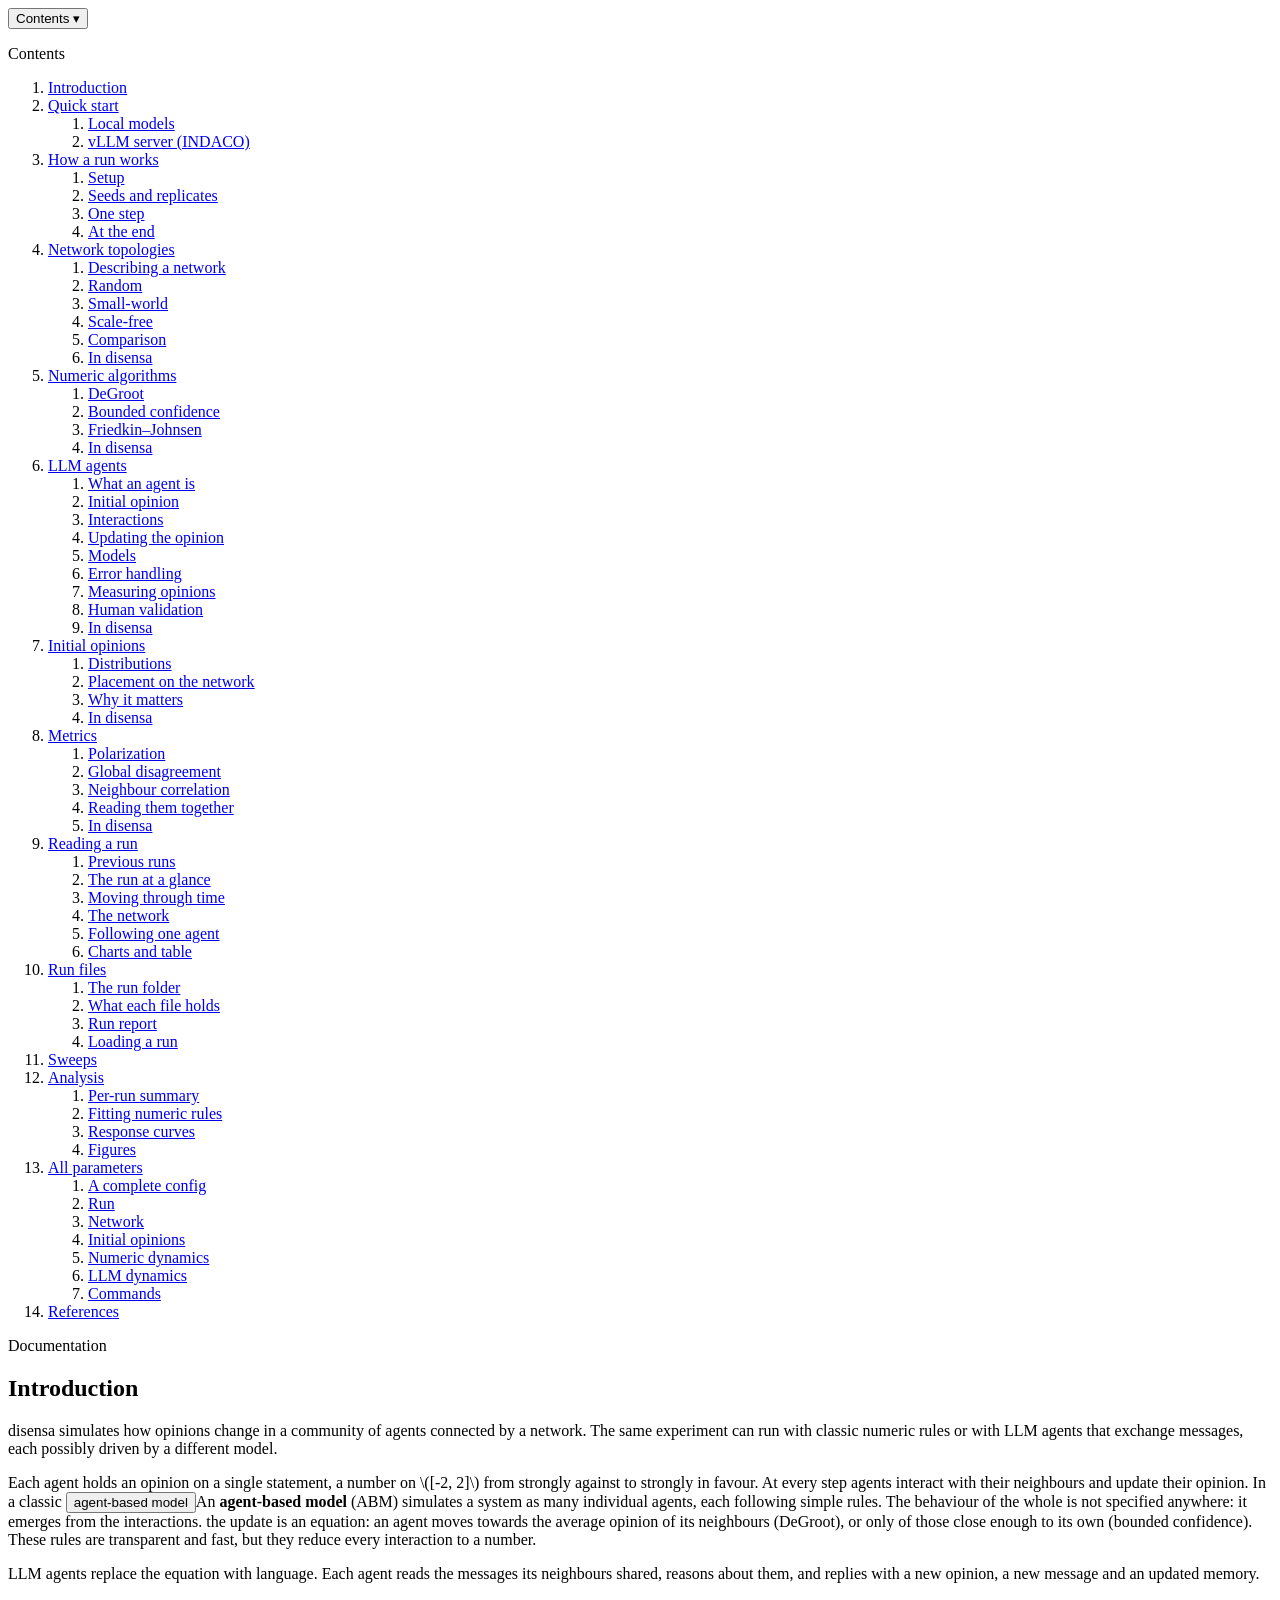
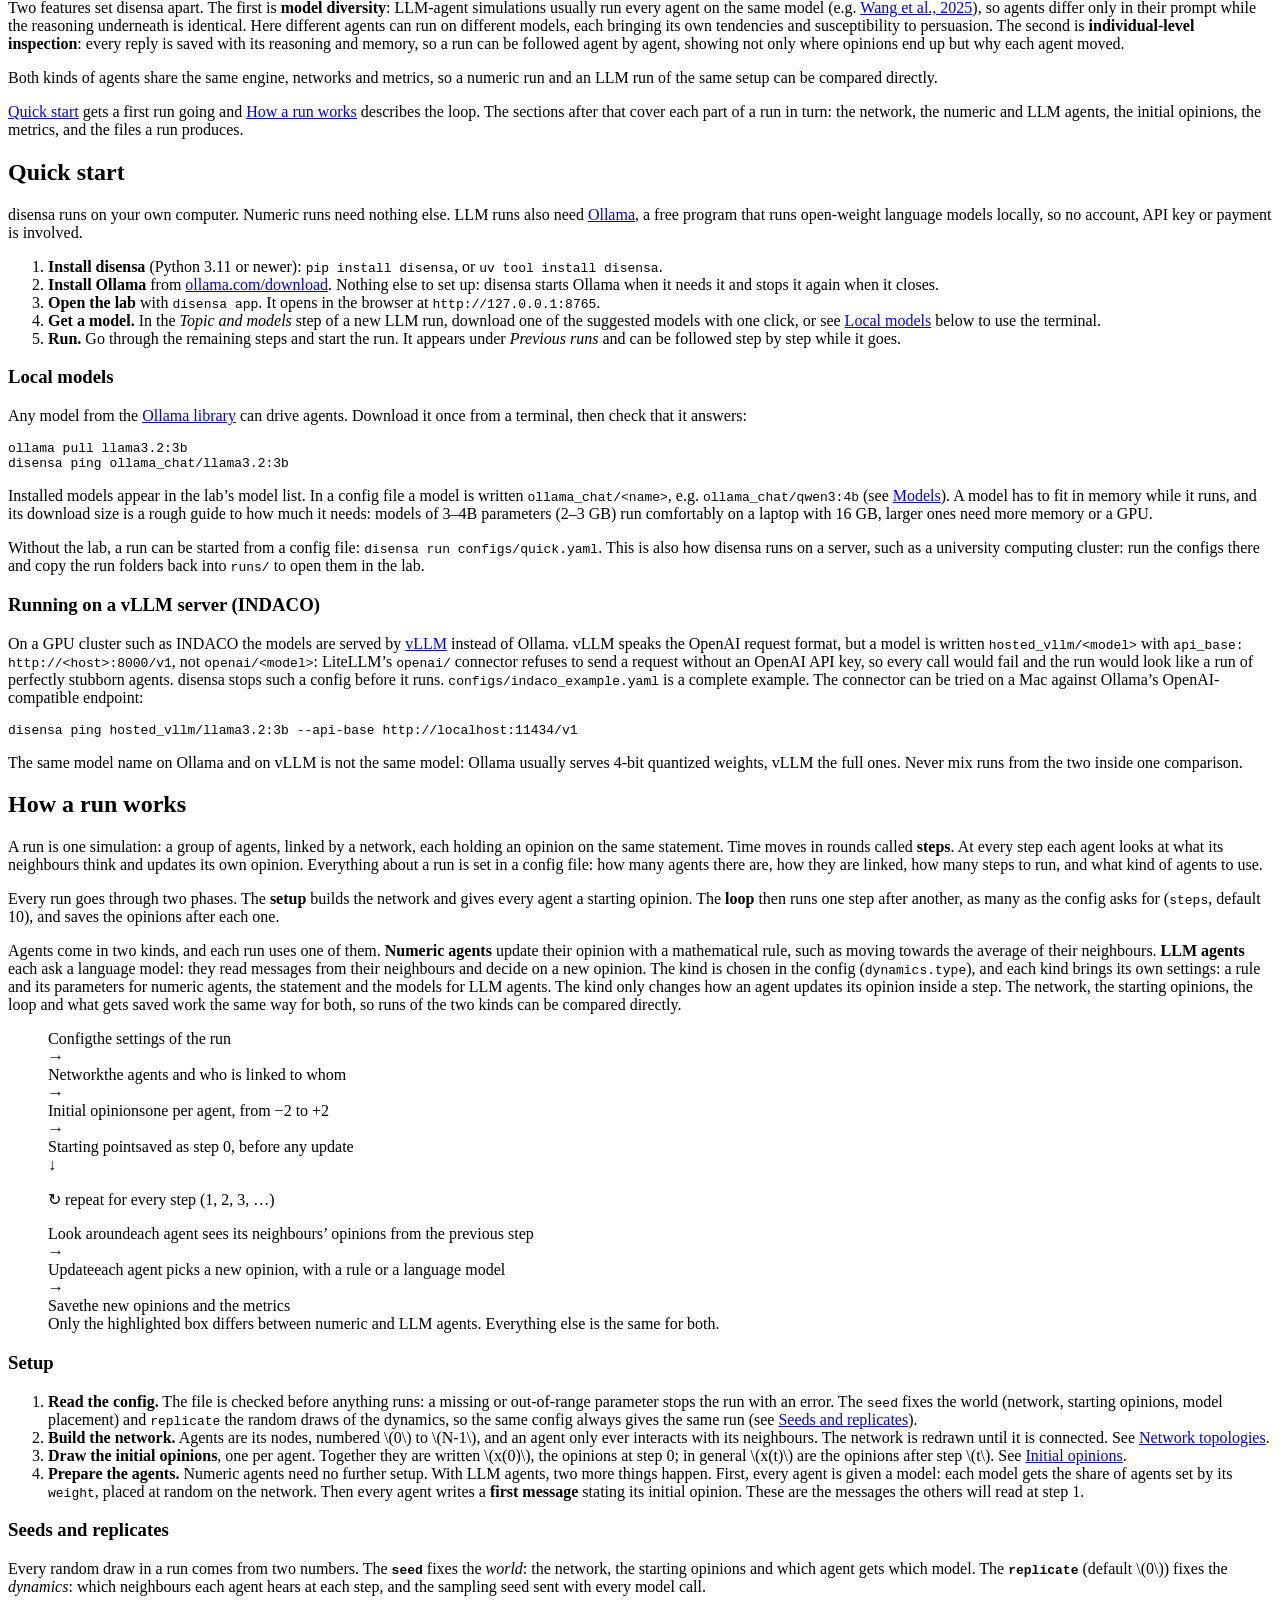
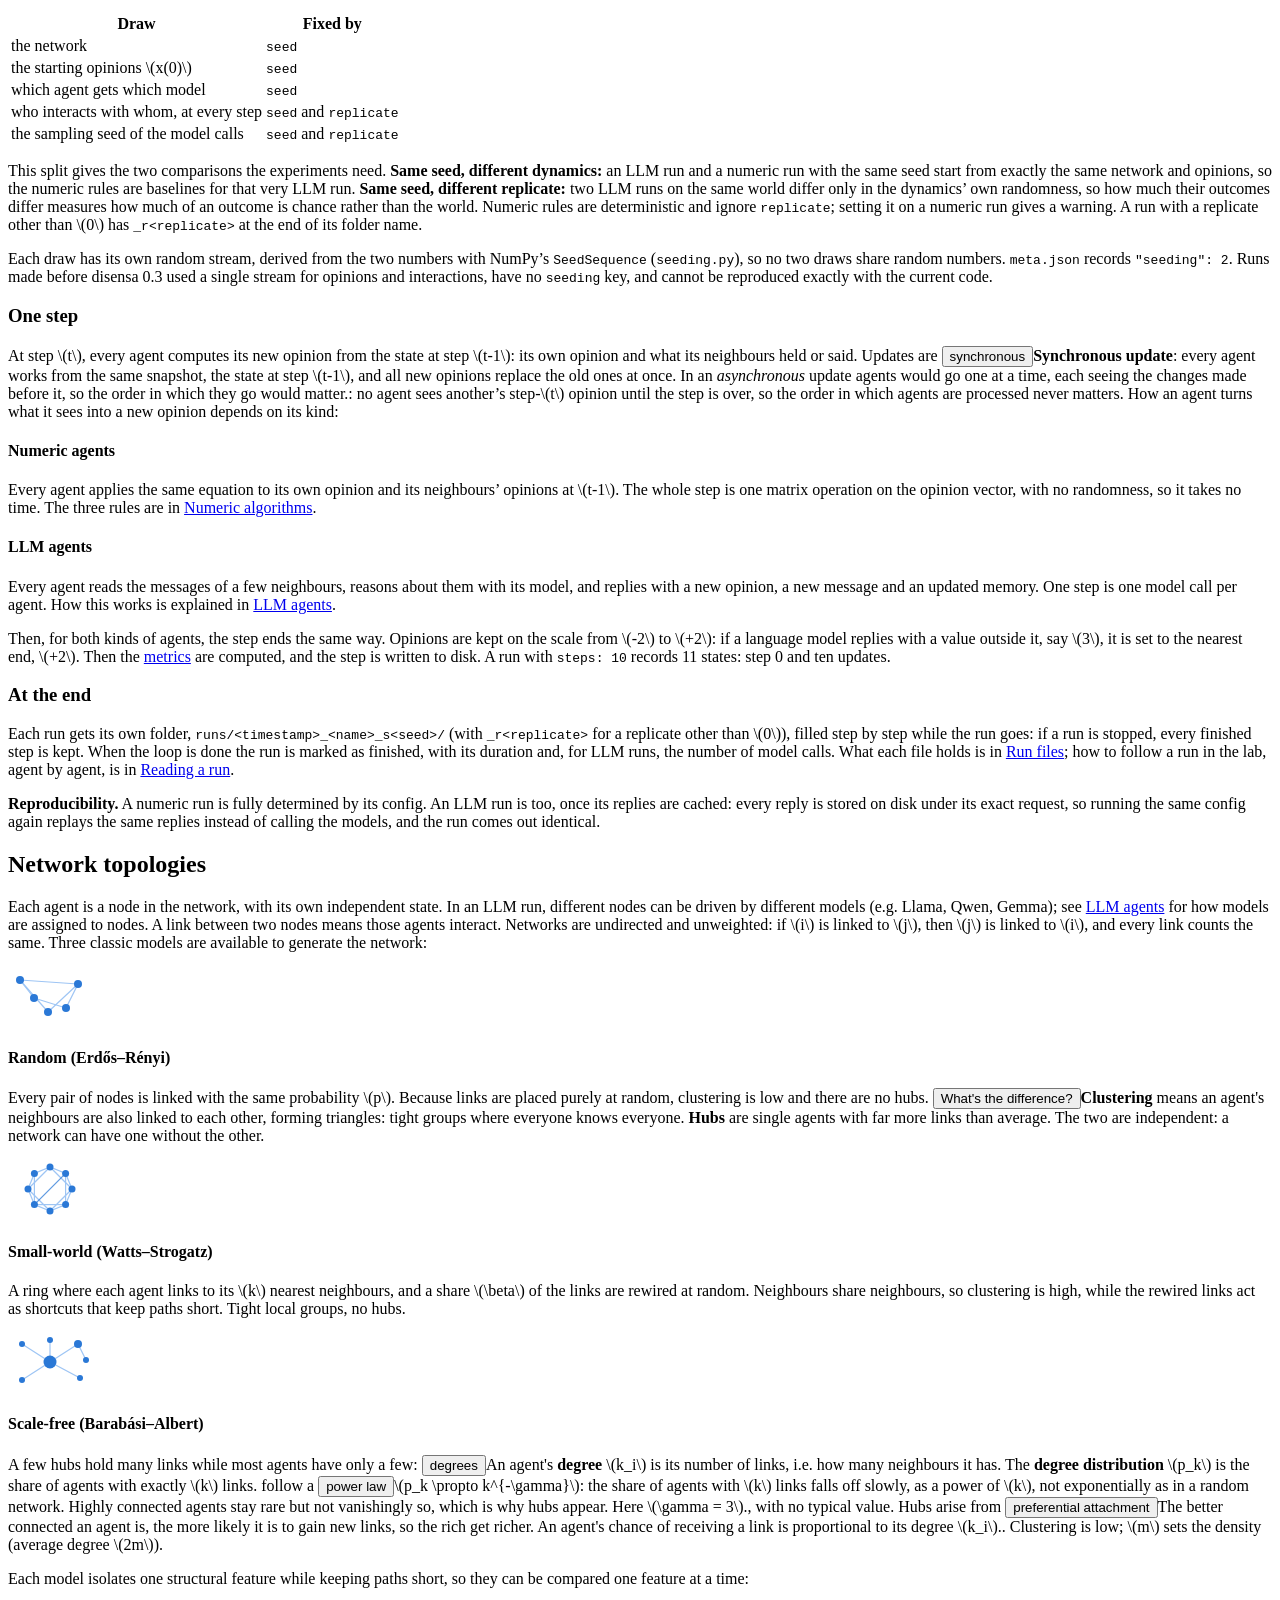
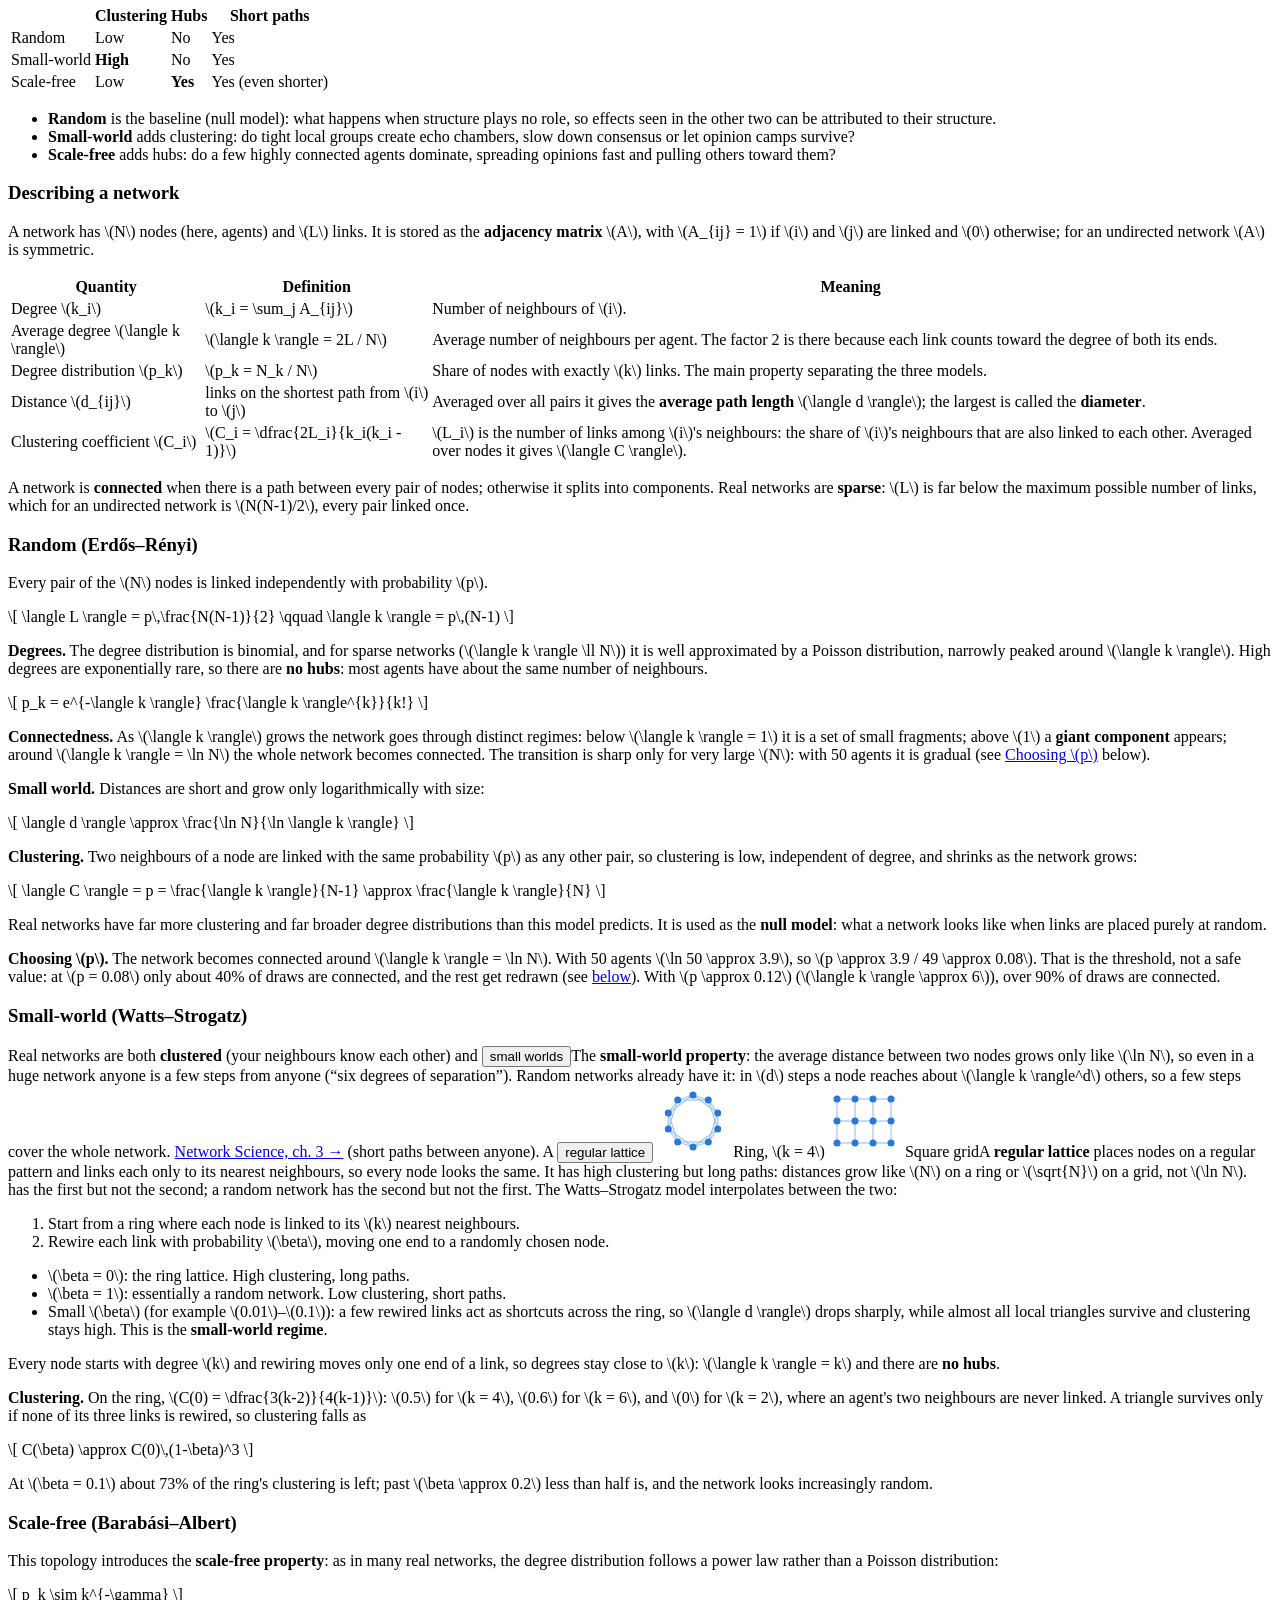
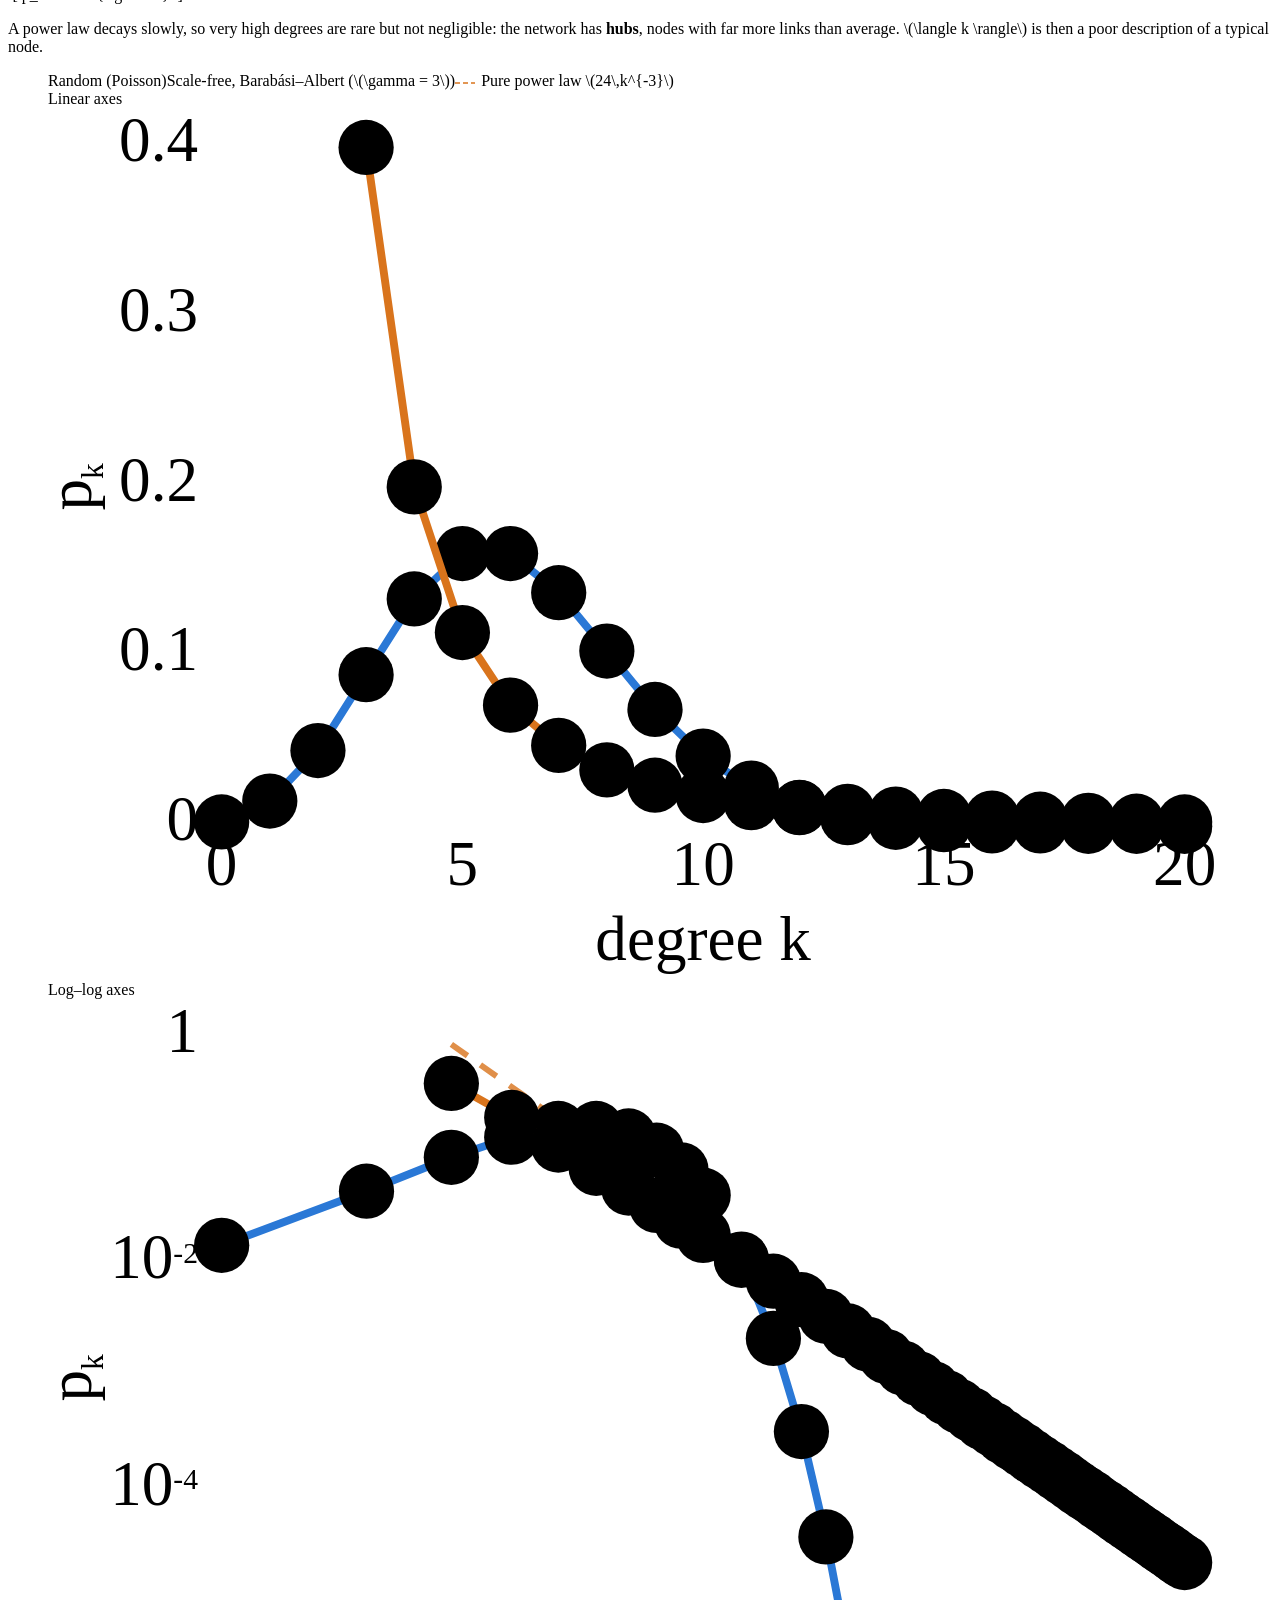
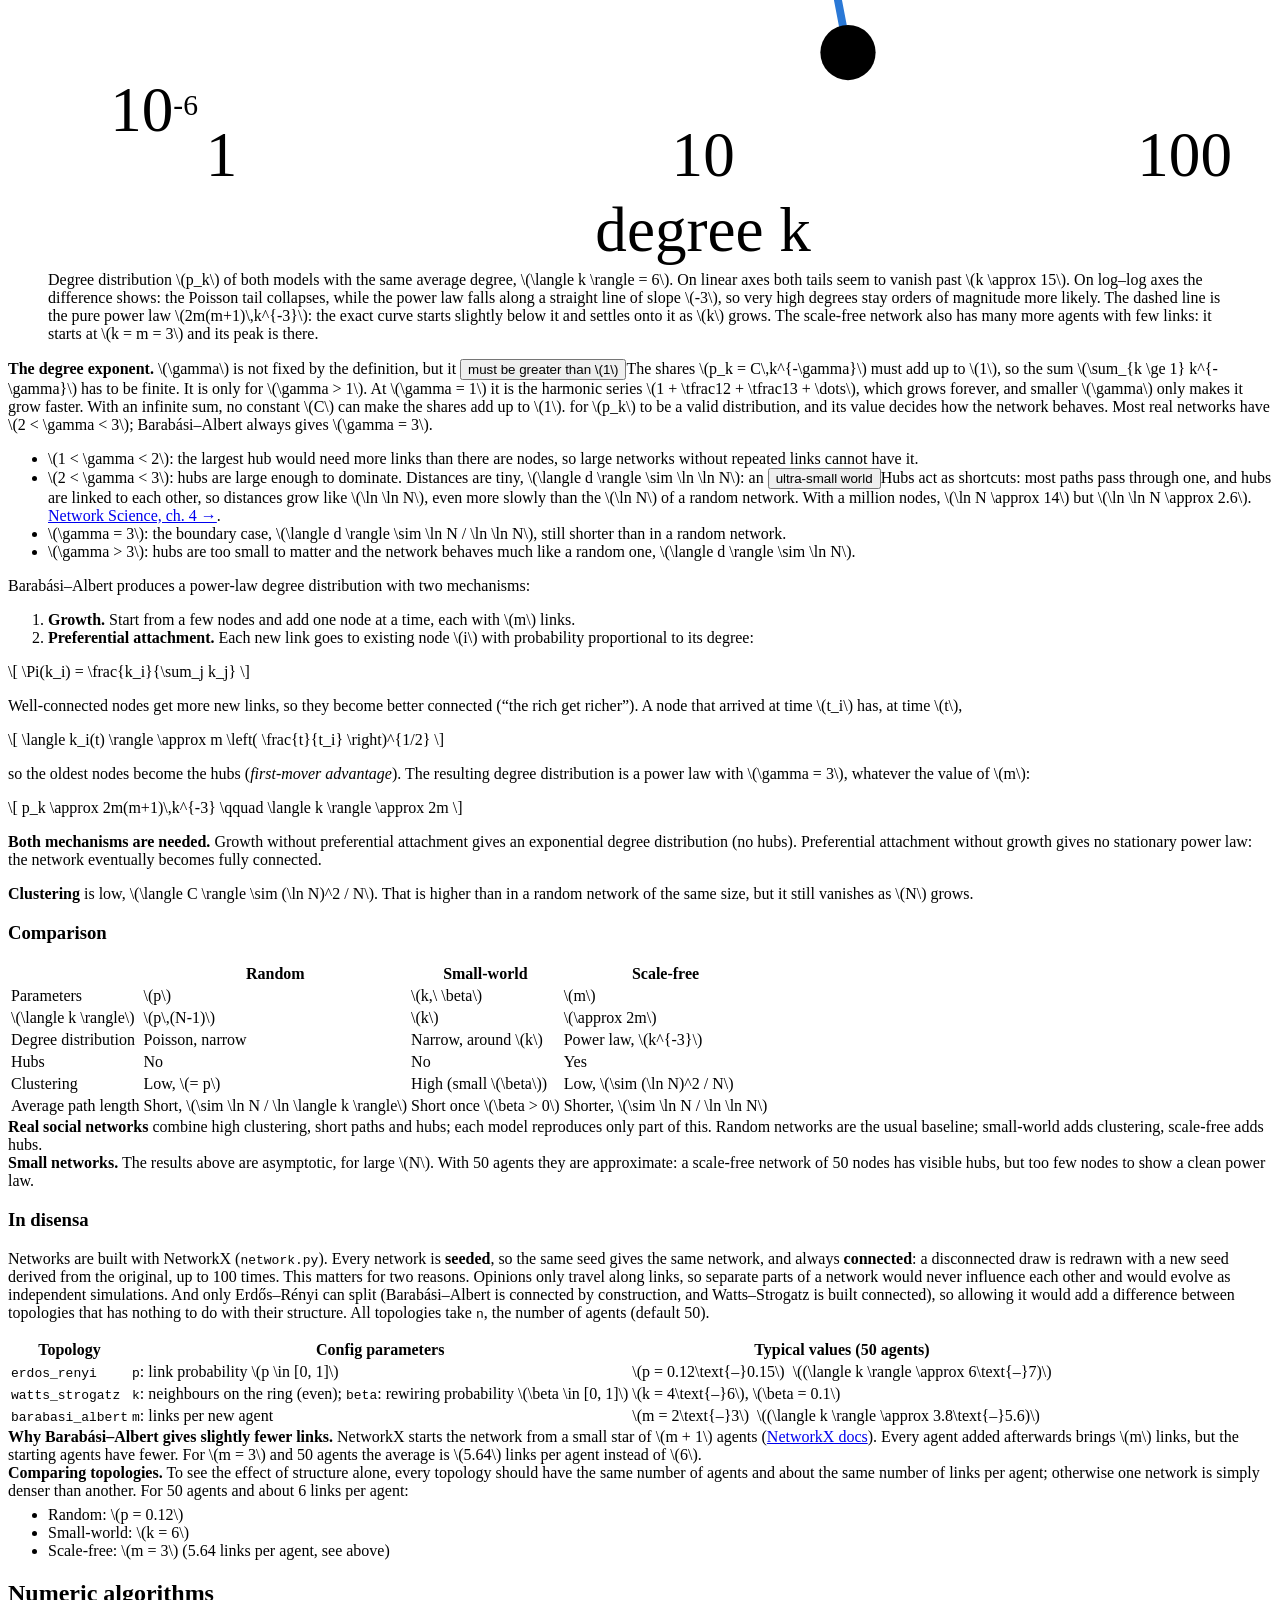
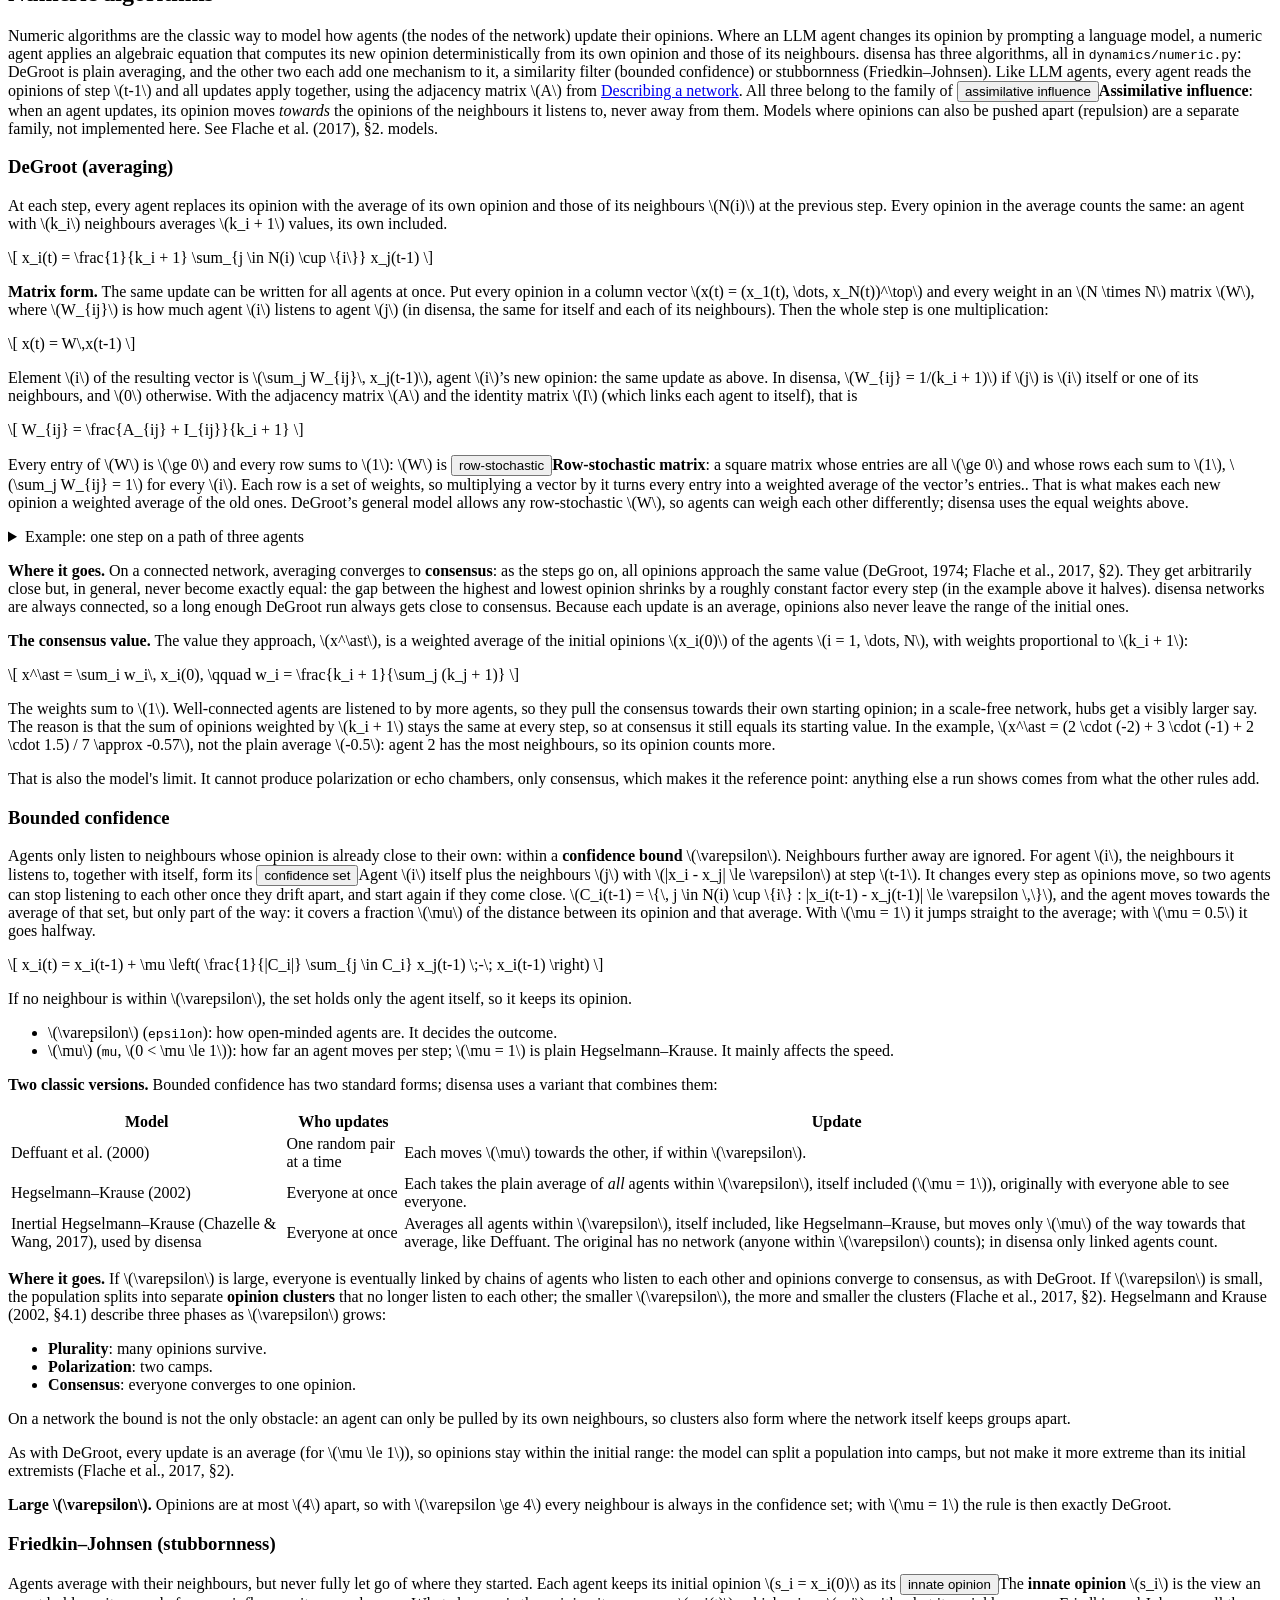
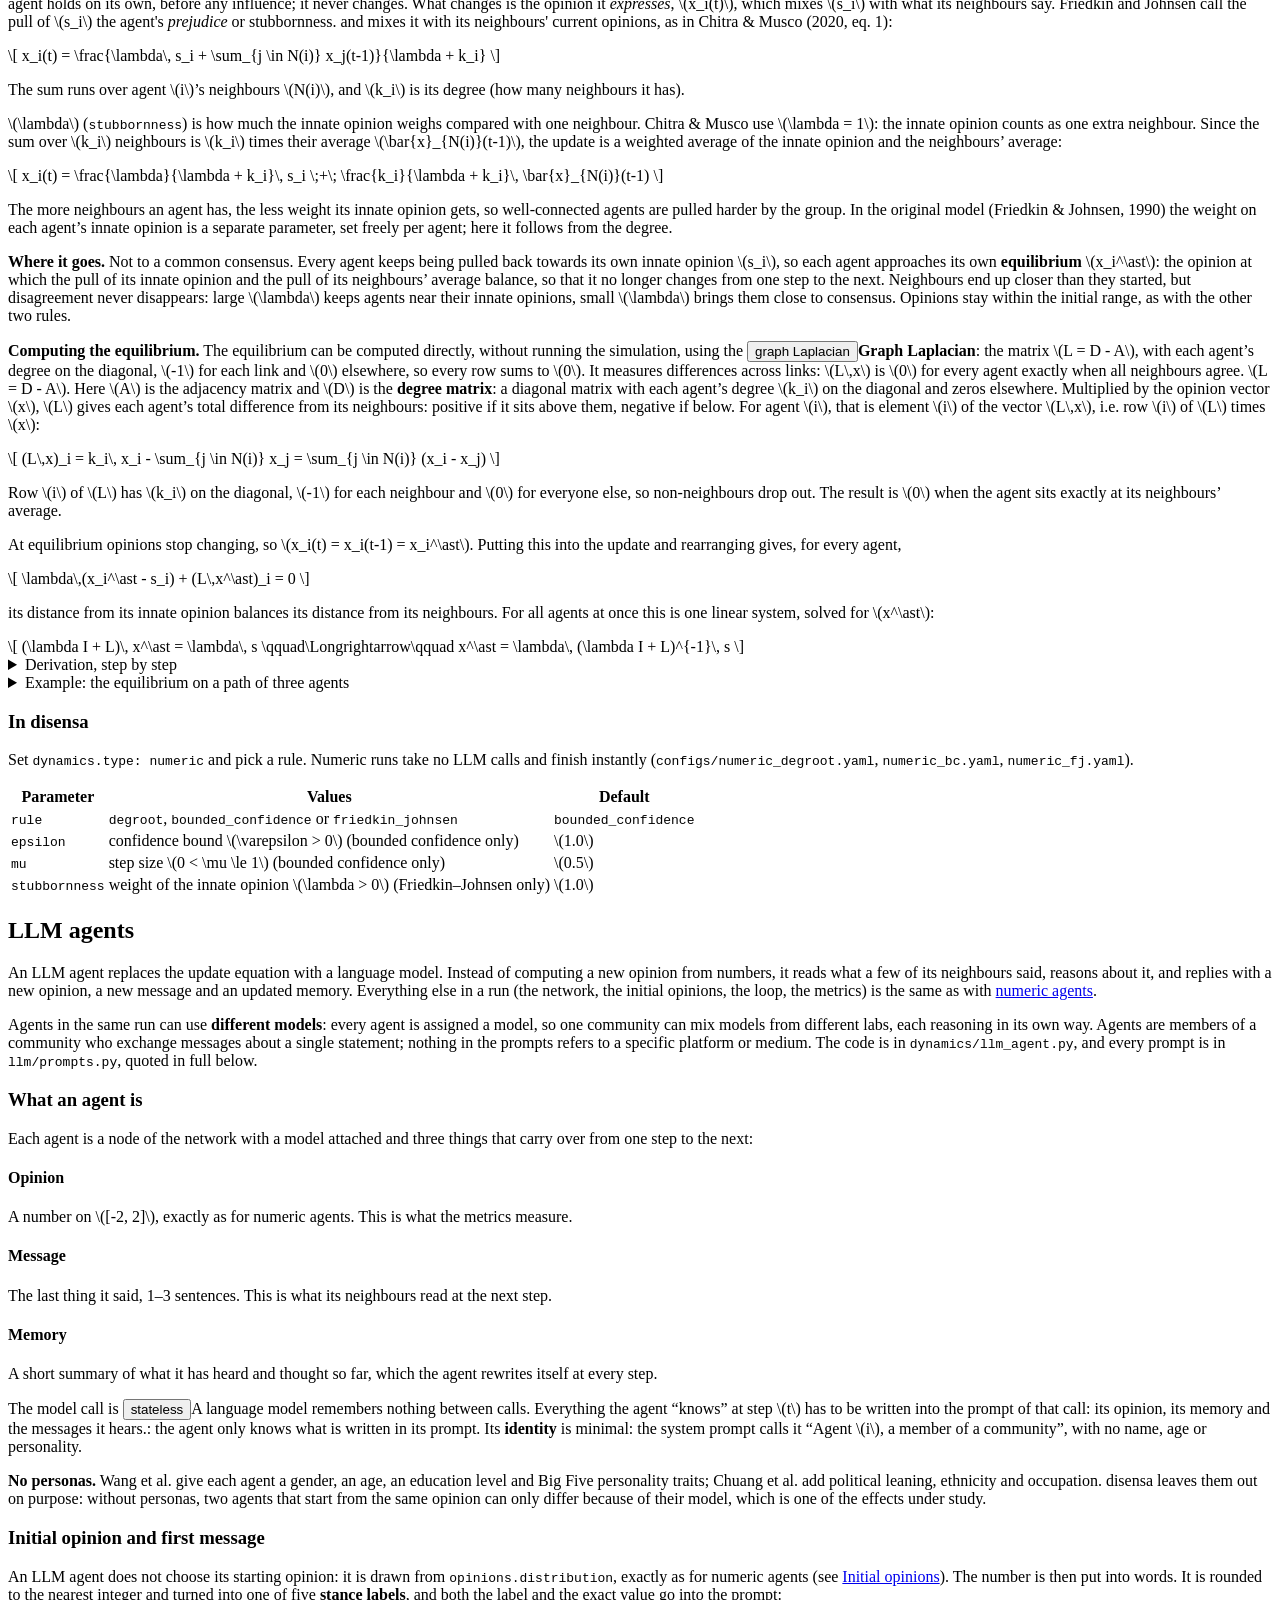
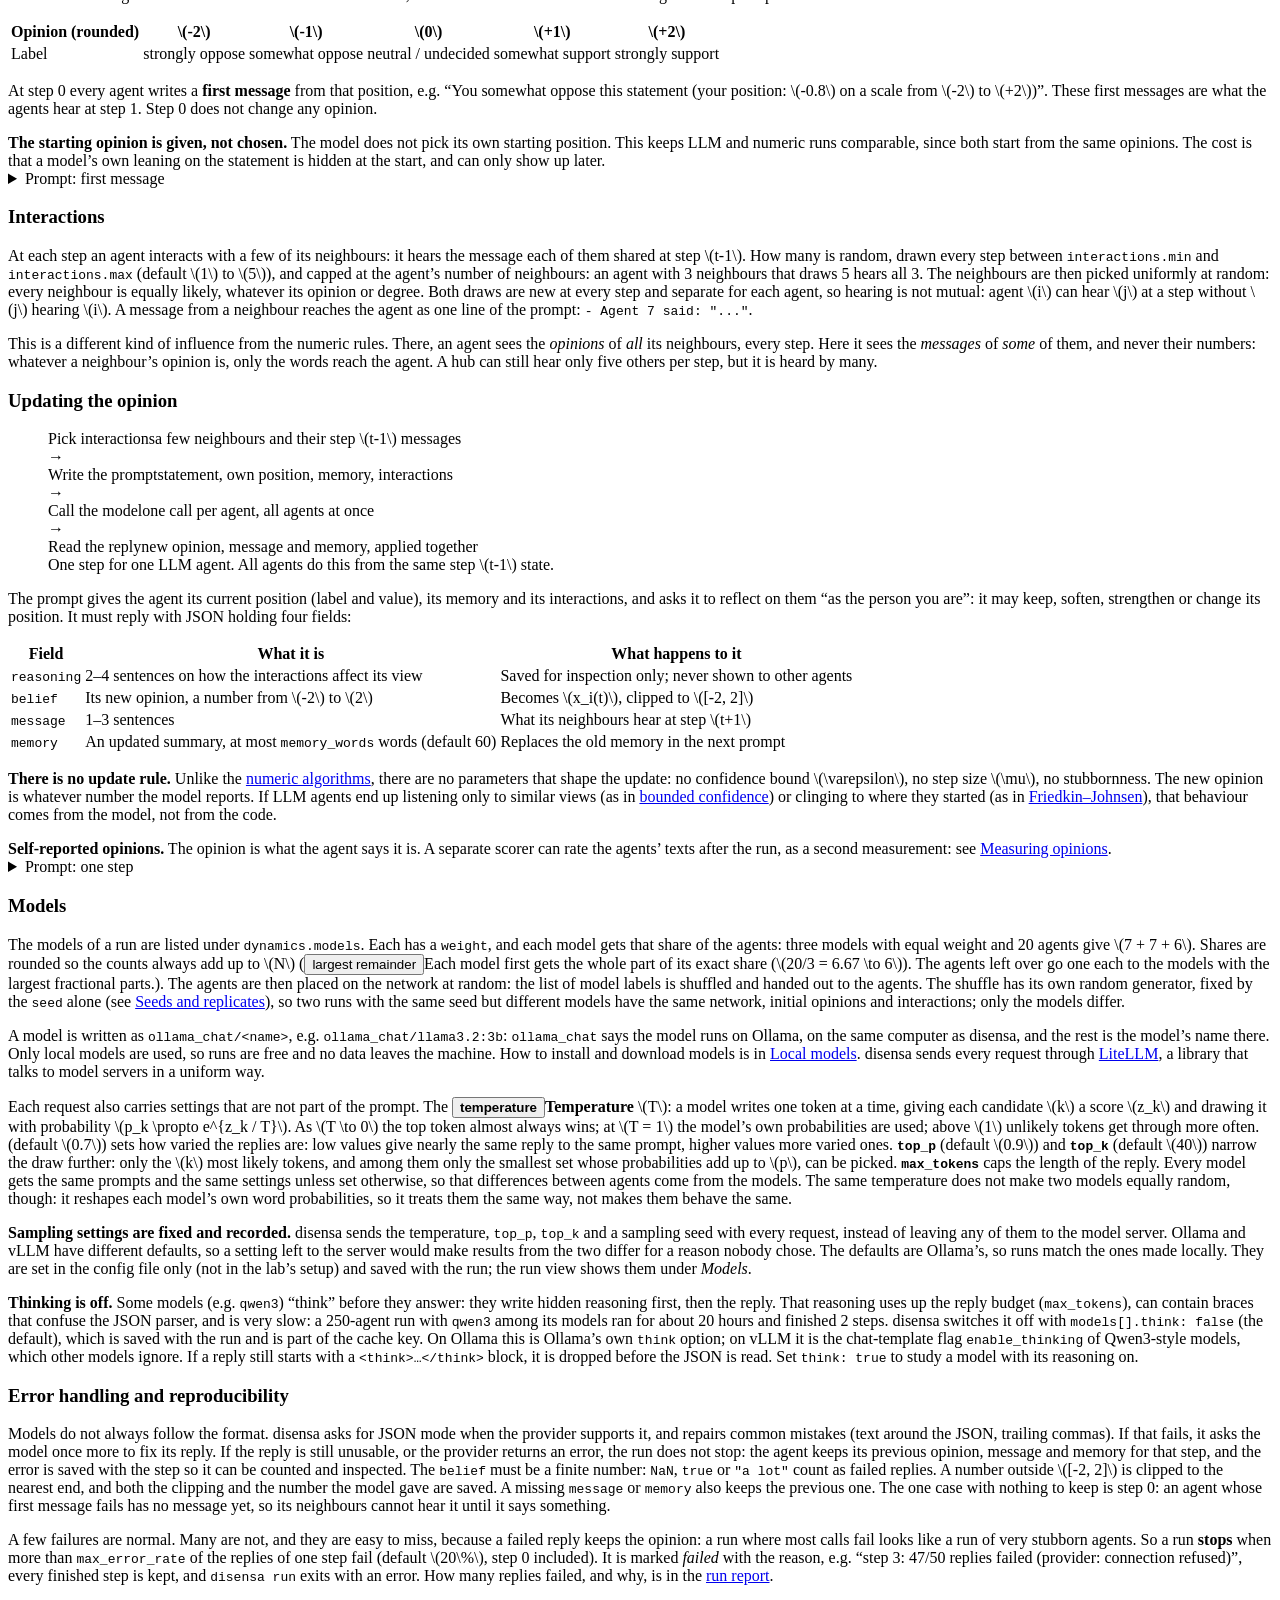
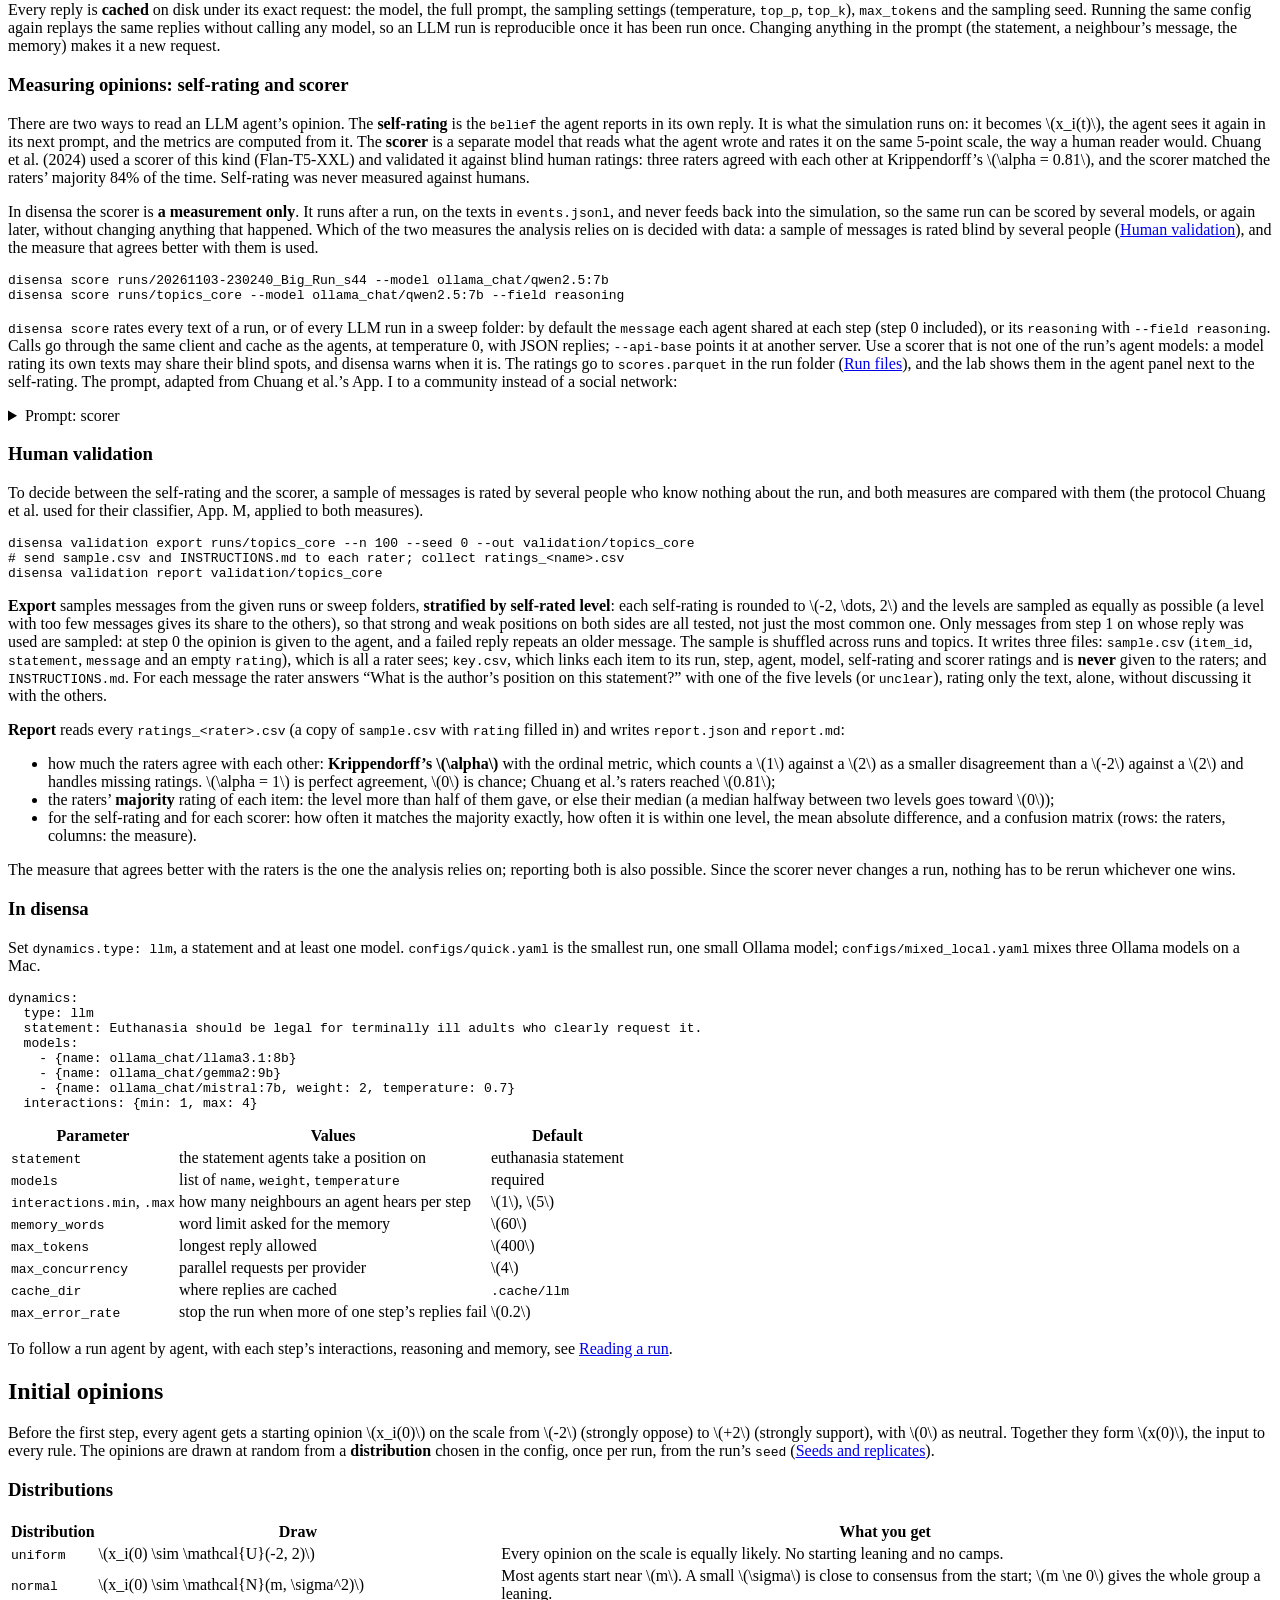
==== commit c9ed6a1c: "Analysis: load many runs, fit numeric rules, response curves, thesis figures New package disensa.ana" ====
--- a/src/disensa/app/web/docs/index.html
+++ b/src/disensa/app/web/docs/index.html
@@ -102,6 +102,14 @@
         </ol>
       </li>
       <li><a href="#sweeps">Sweeps</a></li>
+      <li><a href="#analysis">Analysis</a>
+        <ol>
+          <li><a href="#analysis-summary">Per-run summary</a></li>
+          <li><a href="#analysis-fit">Fitting numeric rules</a></li>
+          <li><a href="#analysis-response">Response curves</a></li>
+          <li><a href="#analysis-figures">Figures</a></li>
+        </ol>
+      </li>
       <li><a href="#parameters">All parameters</a>
         <ol>
           <li><a href="#config-file">A complete config</a></li>
@@ -923,6 +931,45 @@
     <p><strong>Resuming.</strong> A run whose config already has a finished folder in the sweep folder is skipped, so running the same sweep again continues where it stopped. The comparison is by a hash of the config without its name, folders, cache folder and concurrency, which do not change what a run computes. A run that crashed, was cancelled or failed is run again from scratch; the LLM cache replays the replies it already got, so that part is instant. One failed run never stops the sweep: it is marked failed in <code>sweep.json</code> and the sweep goes on.</p>
     <p><strong>Sequential on purpose.</strong> On a Mac, Ollama answers one request at a time per loaded model anyway, so running several runs at once would not be faster; speed comes from <code>max_concurrency</code> within a run. On a cluster, a job array runs one share per GPU, each against its own vLLM server: see <code>scripts/indaco/</code> in the repository, and <a href="#vllm">Running on a vLLM server</a>.</p>
     <p>Example sweep files are in <code>configs/sweeps/</code>: bounded confidence over \(\varepsilon\) (<code>numeric_bc_epsilon.yaml</code>, 200 runs), Friedkin&ndash;Johnsen over the stubbornness (<code>numeric_fj_stubbornness.yaml</code>), and the topic runs with their numeric baselines (<code>topics_core.yaml</code>).</p>
+
+    <h2 id="analysis">Analysis</h2>
+    <p>The lab looks at one run at a time; the analysis reads many runs together and turns them into tables and figures. It runs from the terminal (the figures need <code>pip install 'disensa[analysis]'</code>, which adds matplotlib):</p>
+<pre><code>disensa analyze runs/topics_core runs/numeric_bc_epsilon --out figures/</code></pre>
+    <p>It takes run folders, sweep folders or a whole <code>runs/</code> folder, keeps the finished runs, and writes into <code>--out</code>: <code>runs.csv</code> (one row per run, with its config fields), <code>summary.csv</code> (one row per run, below), and the figures the runs allow, each as a PDF with a CSV of the numbers it plots. Every function is also importable from <code>disensa.analysis</code>, e.g. in a notebook.</p>
+    <p><strong>LLM beliefs are coarse</strong>: mostly whole or half numbers (see <a href="#run-report">Run report</a>), while numeric opinions move continuously. So LLM runs are compared with numeric ones through distributions, cluster counts, and the direction and frequency of moves, never step-by-step trajectories.</p>
+
+    <h3 id="analysis-summary">Per-run summary</h3>
+    <div class="table-wrap"><table>
+      <thead><tr><th>Column</th><th>Meaning</th></tr></thead>
+      <tbody>
+        <tr><td><code>final_mean</code>, <code>final_std</code>, <code>final_polarization</code></td><td>of the final opinions</td></tr>
+        <tr><td><code>clusters</code></td><td>the final opinions sorted and split wherever two neighbours are more than \(\delta\) apart. \(\delta = 0.5\) by default (<code>--delta</code>): LLM beliefs move in steps of \(0.5\), so two groups must be more than one half-step apart to count as two. The bounded-confidence figure uses \(\delta = 0.05\), since numeric clusters are points</td></tr>
+        <tr><td><code>convergence_step</code></td><td>the first step after which no opinion changes by \(10^{-3}\) or more; empty if the run was still moving at the end</td></tr>
+        <tr><td><code>drift</code></td><td>final mean \(-\) initial mean: whether the whole group moved to one side</td></tr>
+        <tr><td><code>moved_mean</code>, <code>moved_by_step</code></td><td>the share of agents whose opinion changed, on average and at each step</td></tr>
+        <tr><td><code>granularity</code></td><td>LLM runs: whole / half / other among the valid self-ratings</td></tr>
+      </tbody>
+    </table></div>
+
+    <h3 id="analysis-fit">Which numeric rule does an LLM run resemble?</h3>
+    <p>For each LLM run, every numeric rule is simulated on the run&rsquo;s own world (its network and starting opinions, read from the run folder) for as many steps as the run had, over a grid of parameters: DeGroot once, bounded confidence over \(\varepsilon\) from \(0.1\) to \(4\) and \(\mu \in \{0.1, 0.25, 0.5, 0.75, 1\}\), Friedkin&ndash;Johnsen over \(\lambda\) from \(0.01\) to \(100\). Each simulation is compared with the run by four distances: the <strong>Wasserstein distance</strong> between the final opinion distributions (how much opinion mass has to move to turn one into the other), the difference in the <strong>number of clusters</strong>, the difference in <strong>drift</strong>, and the root mean square difference of the <strong>polarization curves</strong>. <code>fits.csv</code> has, per run, rule and distance, the best parameters and the distance there (when a range of parameters ties, the median of the range). A <strong>&ldquo;nobody moves&rdquo;</strong> baseline, \(x(t) = x(0)\), is scored the same way: a rule only explains a run if it beats it. The simulations use the engine&rsquo;s own numeric code and take no time, so nothing is written to disk.</p>
+
+    <h3 id="analysis-response">How agents respond to what they hear</h3>
+    <p>Different local rules can give the same final picture (DeGroot and bounded confidence with a large \(\varepsilon\) both reach consensus), so the fit is checked at the level of single updates. For every LLM agent \(i\) at every step \(t \ge 1\) with at least one interaction and a reply that was used: \(d = \overline{x_j}(t-1) - x_i(t-1)\), how far the opinions of the authors it heard were from its own, and \(\Delta = x_i(t) - x_i(t-1)\), how much it moved. Binned by \(d\), the <strong>response curve</strong> shows the mean \(\Delta\) and the share of agents that moved. Each rule predicts a shape for the same inputs (the same agent, the same authors): DeGroot a straight line, \(\Delta = \tfrac{k}{k+1} d\); bounded confidence a line that drops to zero beyond \(\varepsilon\); Friedkin&ndash;Johnsen a line pulled back towards the starting opinion. The predictions use each topic&rsquo;s best-fit parameters. <code>--measure</code> chooses the opinions: <code>self</code> (the self-rating) or a scorer&rsquo;s name, once runs are scored (<a href="#measuring-opinions">Measuring opinions</a>).</p>
+
+    <h3 id="analysis-figures">Figures</h3>
+    <div class="table-wrap"><table>
+      <thead><tr><th>File</th><th>Made from</th><th>Shows</th></tr></thead>
+      <tbody>
+        <tr><td><code>bc_clusters_vs_epsilon</code></td><td>bounded-confidence runs</td><td>final clusters against \(\varepsilon\), mean \(\pm\) sd over seeds</td></tr>
+        <tr><td><code>fj_polarization_vs_stubbornness</code></td><td>Friedkin&ndash;Johnsen runs</td><td>final polarization against \(\lambda\)</td></tr>
+        <tr><td><code>degroot_convergence_vs_topology</code></td><td>DeGroot runs</td><td>convergence step per topology</td></tr>
+        <tr><td><code>run_T&lt;k&gt;_s&lt;seed&gt;_r&lt;replicate&gt;</code></td><td>each LLM run</td><td>agents&rsquo; trajectories, and the final distribution against each rule&rsquo;s best fit</td></tr>
+        <tr><td><code>fit_distances_wasserstein</code></td><td>LLM runs</td><td>per topic, each rule&rsquo;s best distance and the baseline</td></tr>
+        <tr><td><code>response_T&lt;k&gt;</code></td><td>LLM runs of a topic</td><td>the response curve with each rule&rsquo;s prediction</td></tr>
+      </tbody>
+    </table></div>
+    <p>Topics are labelled T1, T2, &hellip; in the figures; <code>topics.csv</code> has the full statements.</p>
 
     <h2 id="parameters">All parameters</h2>
     <p>A run is described by a YAML config, the file passed to <code>disensa run</code>. The lab builds the same config from its form, and every run folder keeps it in <code>meta.json</code>. This section lists every parameter; the sections linked in the tables explain what they do.</p>
@@ -1055,6 +1102,7 @@
         <tr><td><code>disensa score &lt;run or sweep&gt; --model &lt;m&gt;</code></td><td>rates every agent text with a separate scorer model (<a href="#measuring-opinions">Measuring opinions</a>). <code>--field message|reasoning</code>, <code>--api-base</code>, <code>--max-concurrency</code>.</td></tr>
         <tr><td><code>disensa validation export &lt;runs&gt; --out &lt;dir&gt;</code></td><td>samples messages for blind human rating (<a href="#validation">Human validation</a>). <code>--n</code>, <code>--seed</code>.</td></tr>
         <tr><td><code>disensa validation report &lt;dir&gt;</code></td><td>compares the raters with each other, and the self-rating and each scorer with the raters.</td></tr>
+        <tr><td><code>disensa analyze &lt;runs&gt; --out &lt;dir&gt;</code></td><td>tables and thesis figures for many runs (<a href="#analysis">Analysis</a>). <code>--measure</code>, <code>--delta</code>.</td></tr>
         <tr><td><code>disensa app</code></td><td>opens the lab at <code>http://127.0.0.1:8765</code>. <code>--port</code> changes the port, <code>--no-open</code> does not open the browser.</td></tr>
         <tr><td><code>disensa ping &lt;model&gt;</code></td><td>sends one prompt to a model, to check that it answers (<a href="#local-models">Local models</a>). <code>--prompt</code> changes the prompt, <code>--api-base</code> sends it to another server (<a href="#vllm">vLLM</a>), <code>--think/--no-think</code> switches a model&rsquo;s thinking on or off. It prints the reply, its length in tokens, the time it took and whether the model thought.</td></tr>
       </tbody>
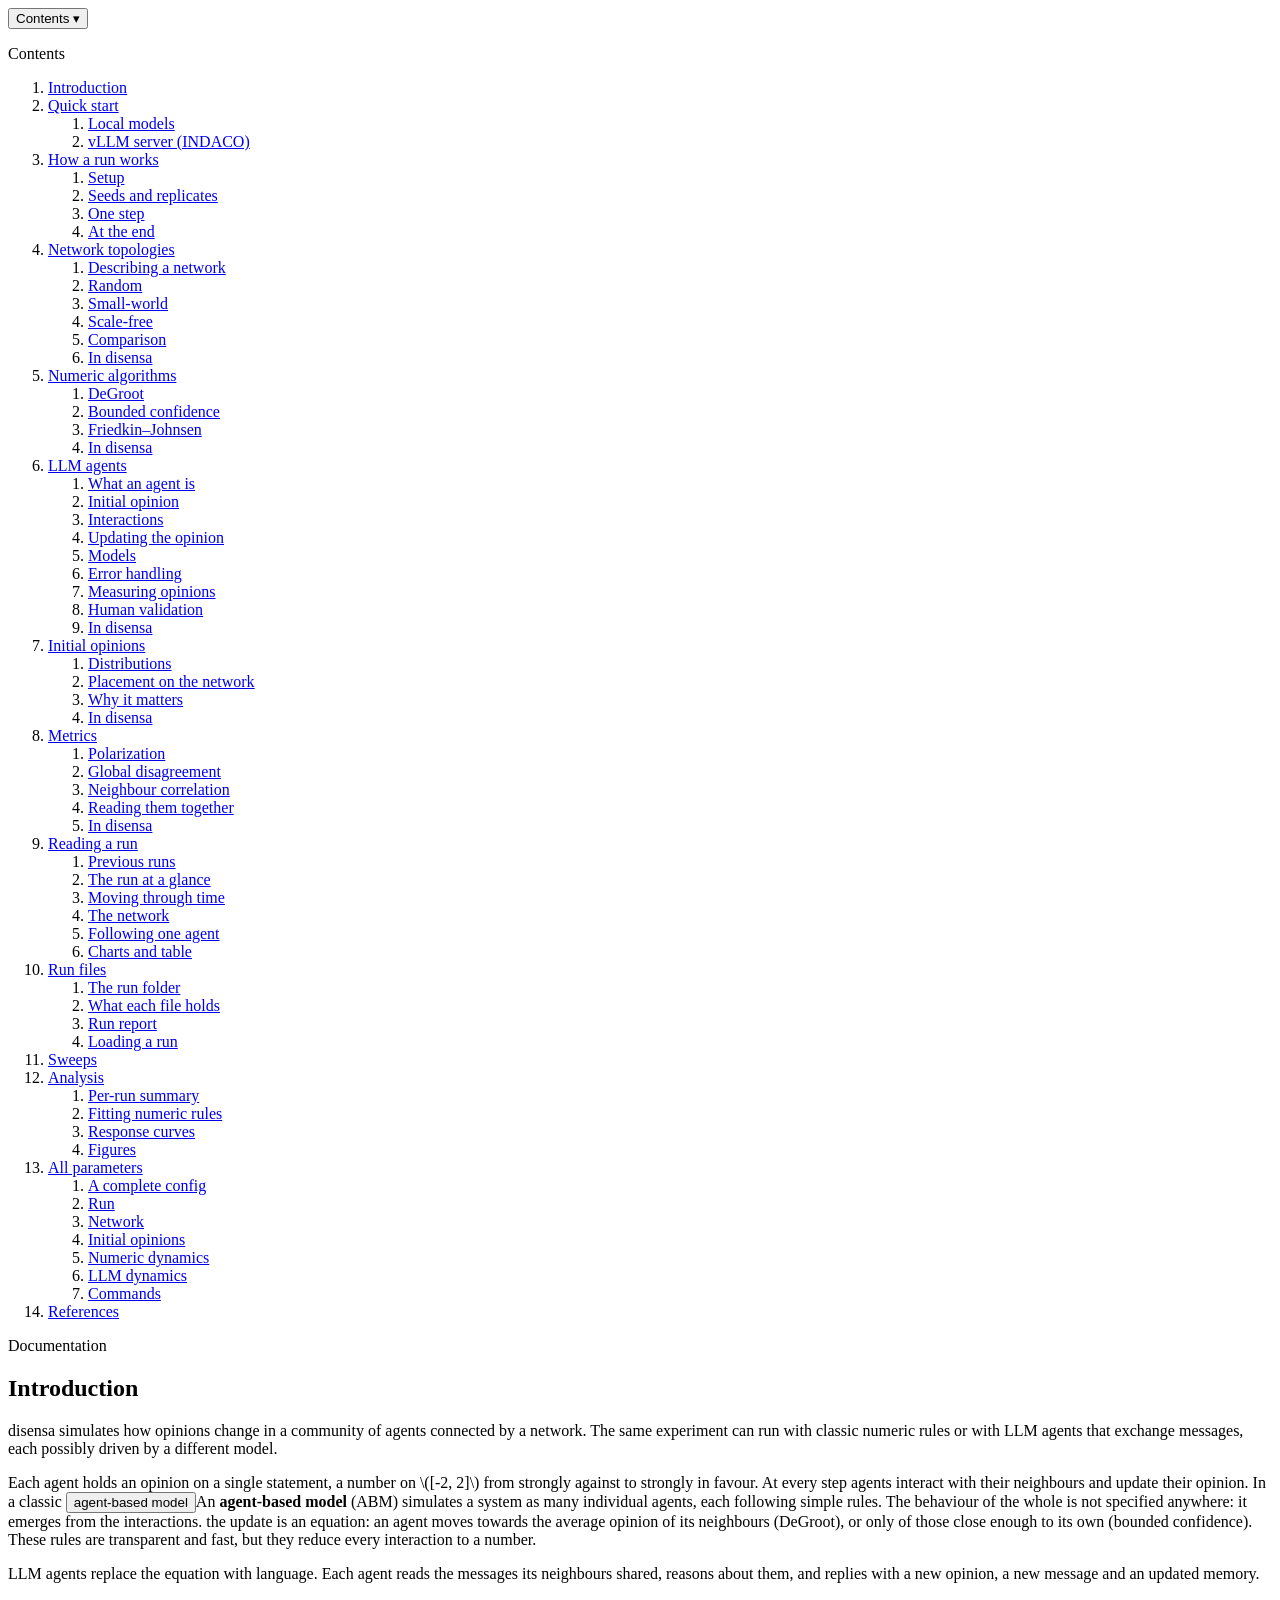
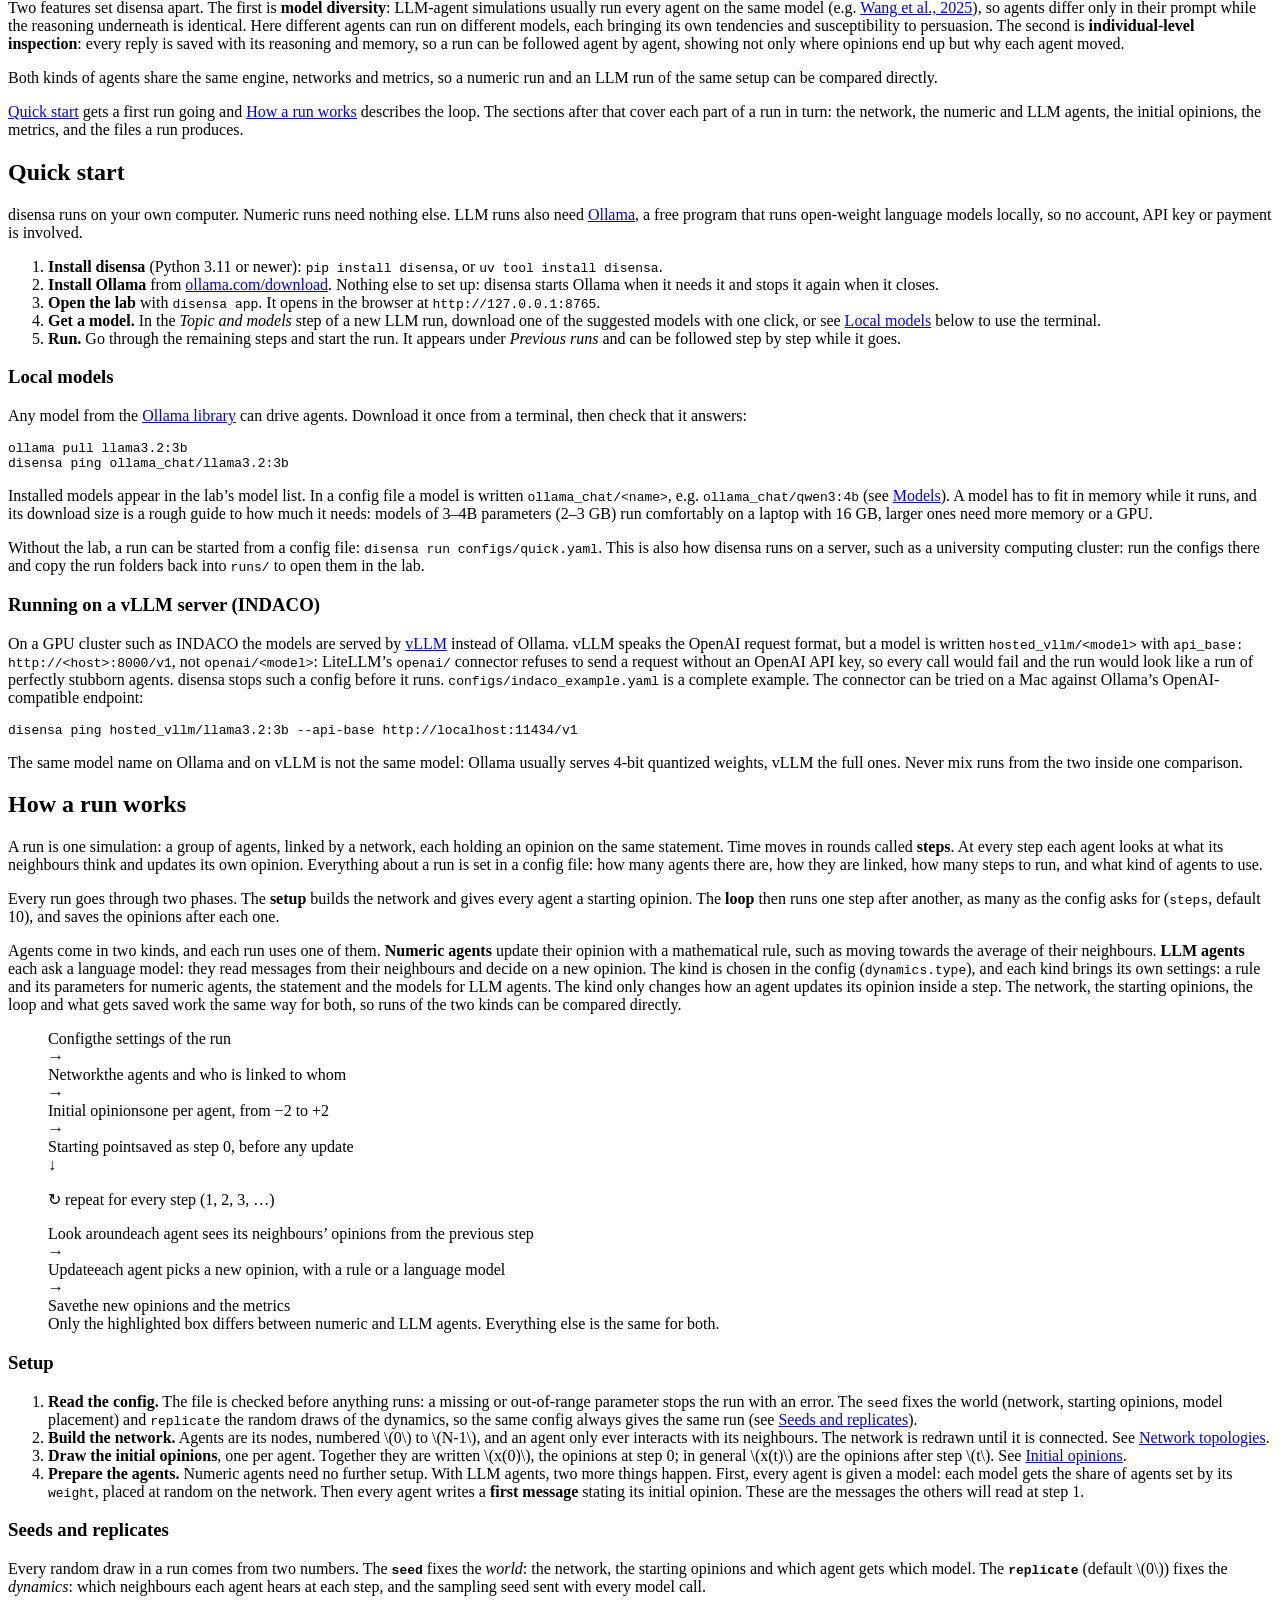
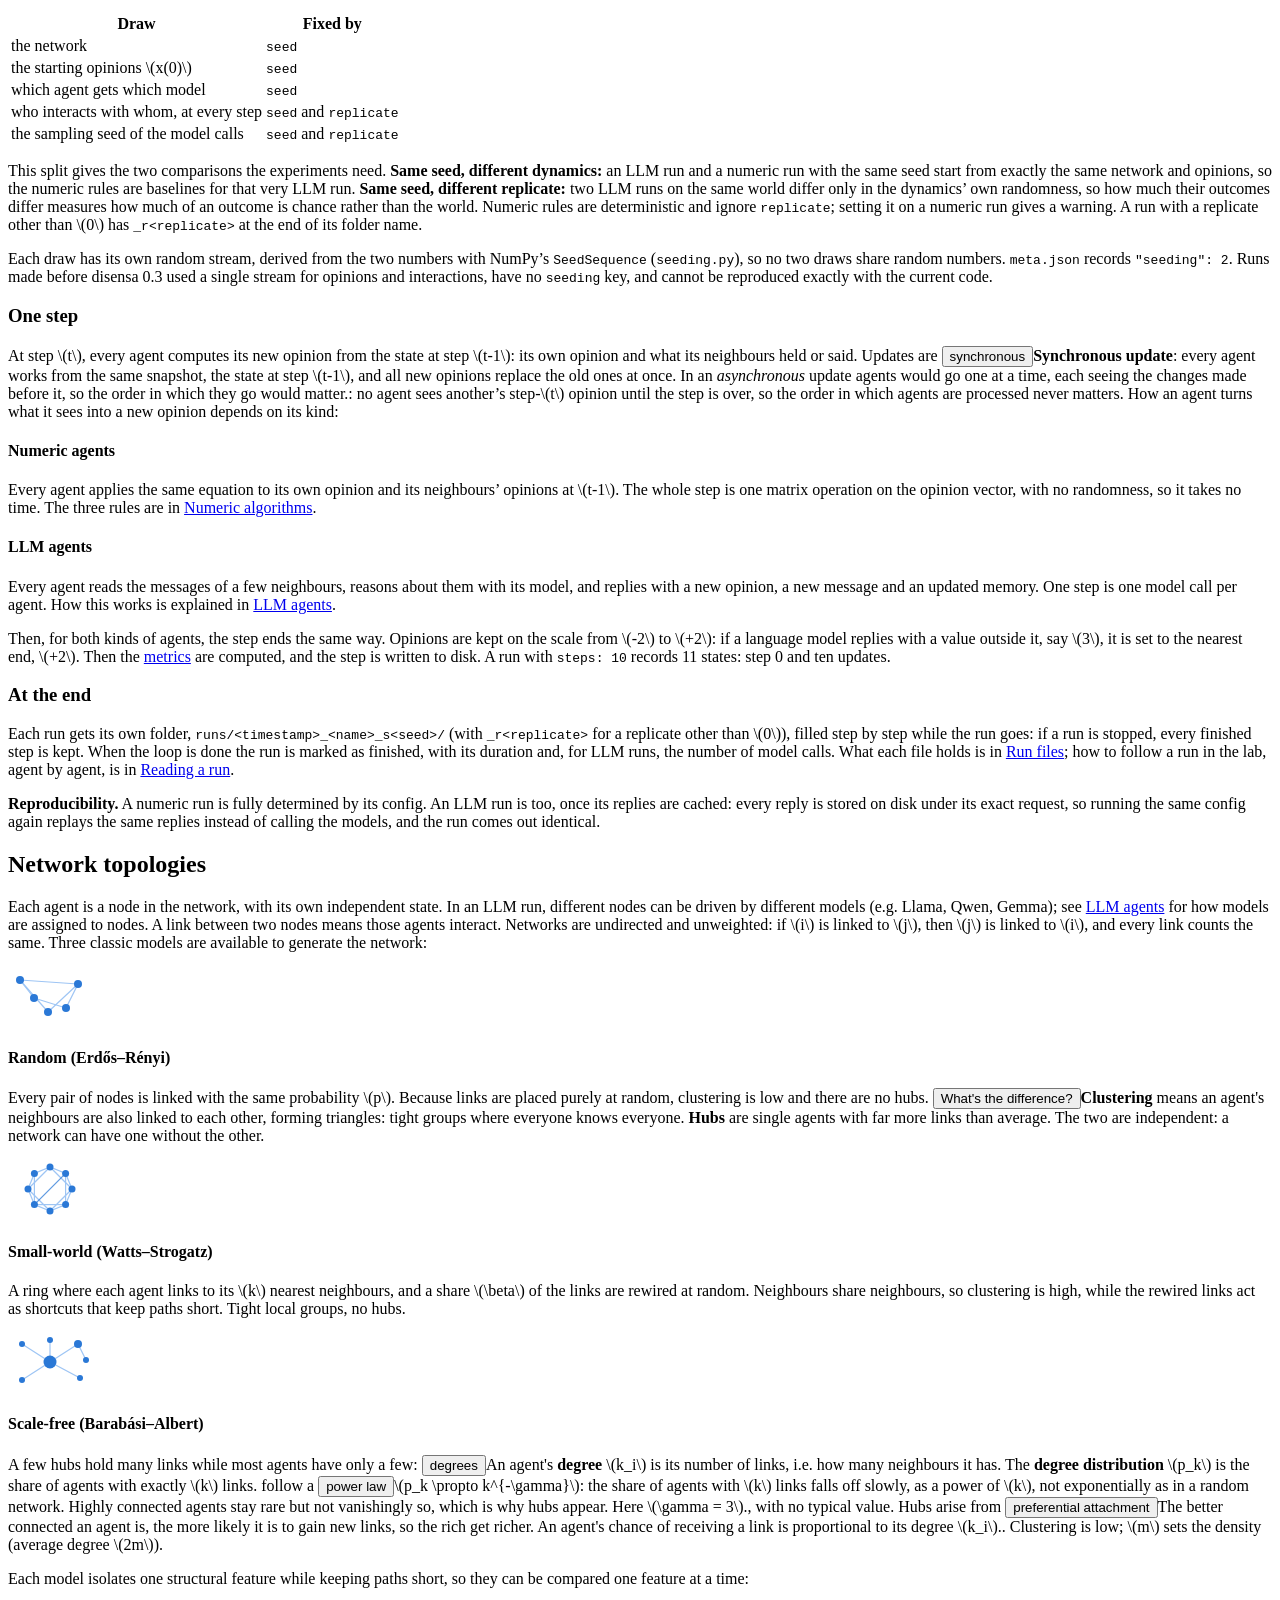
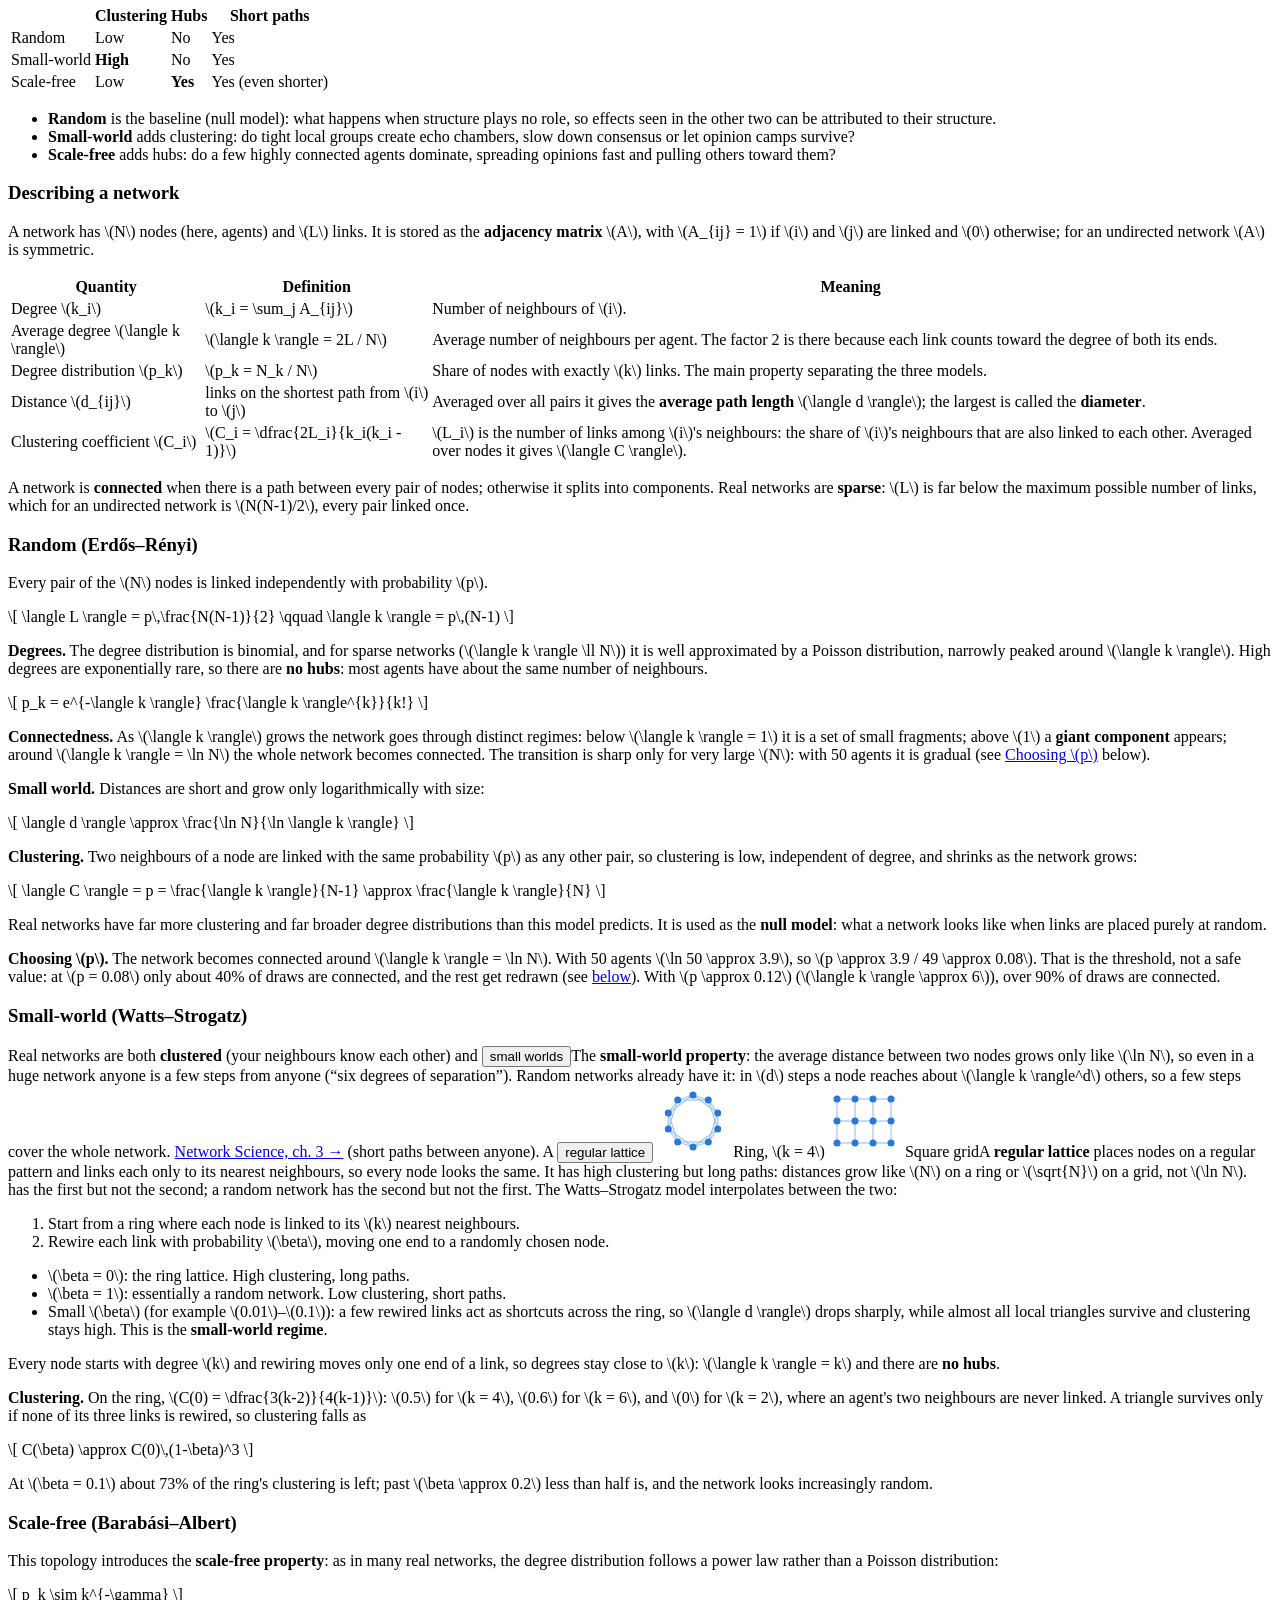
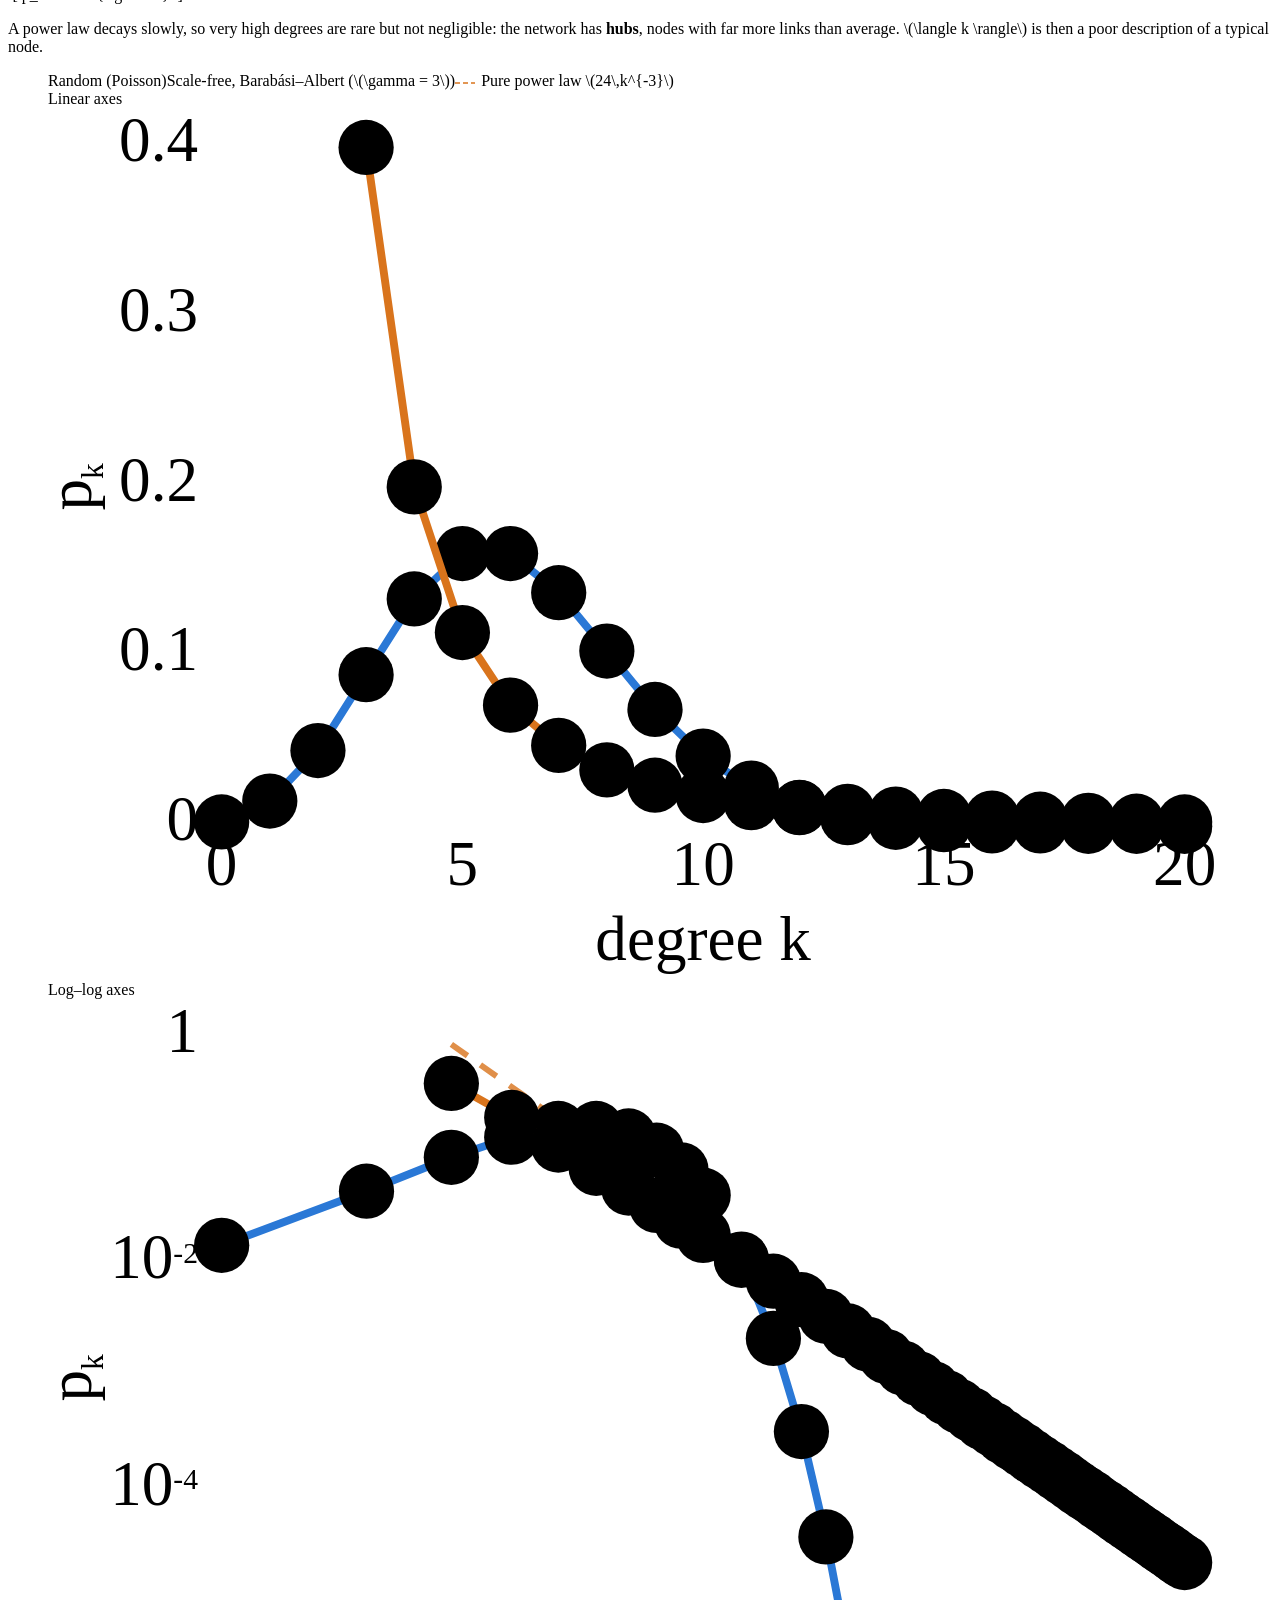
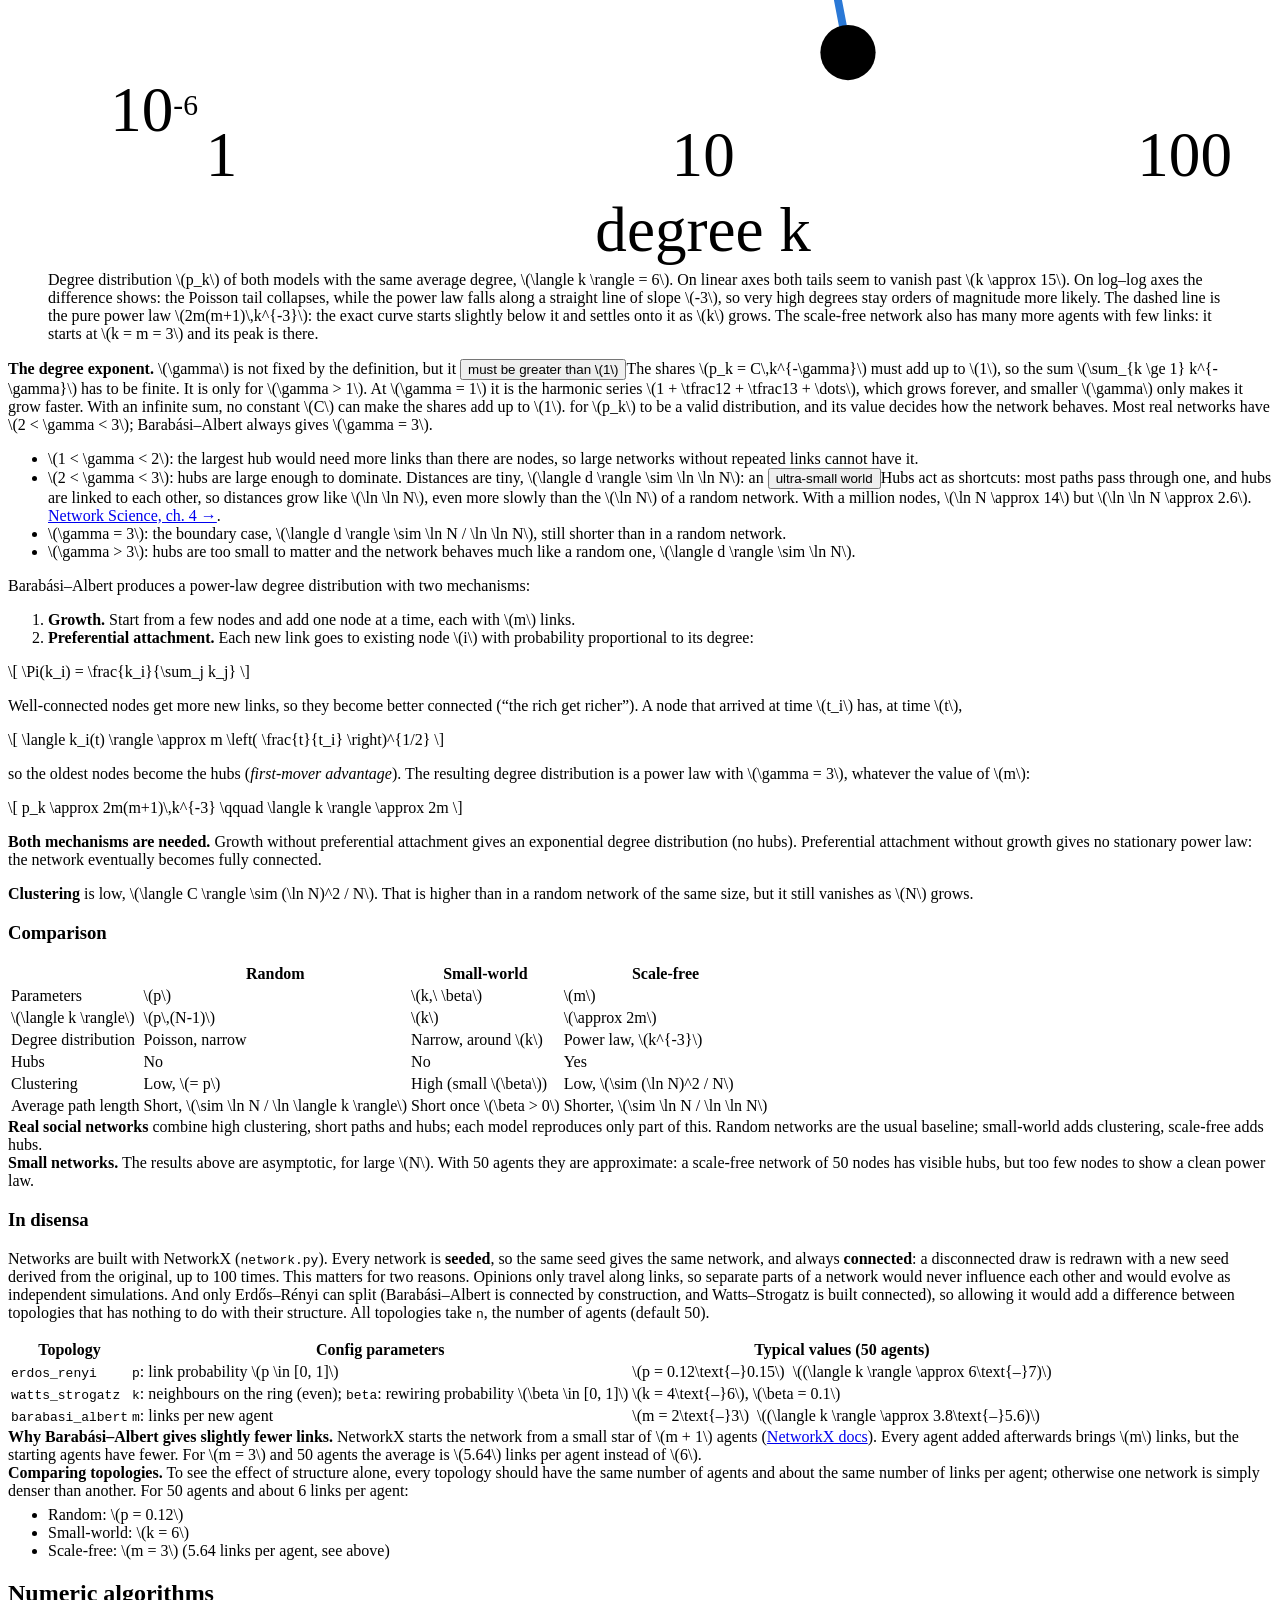
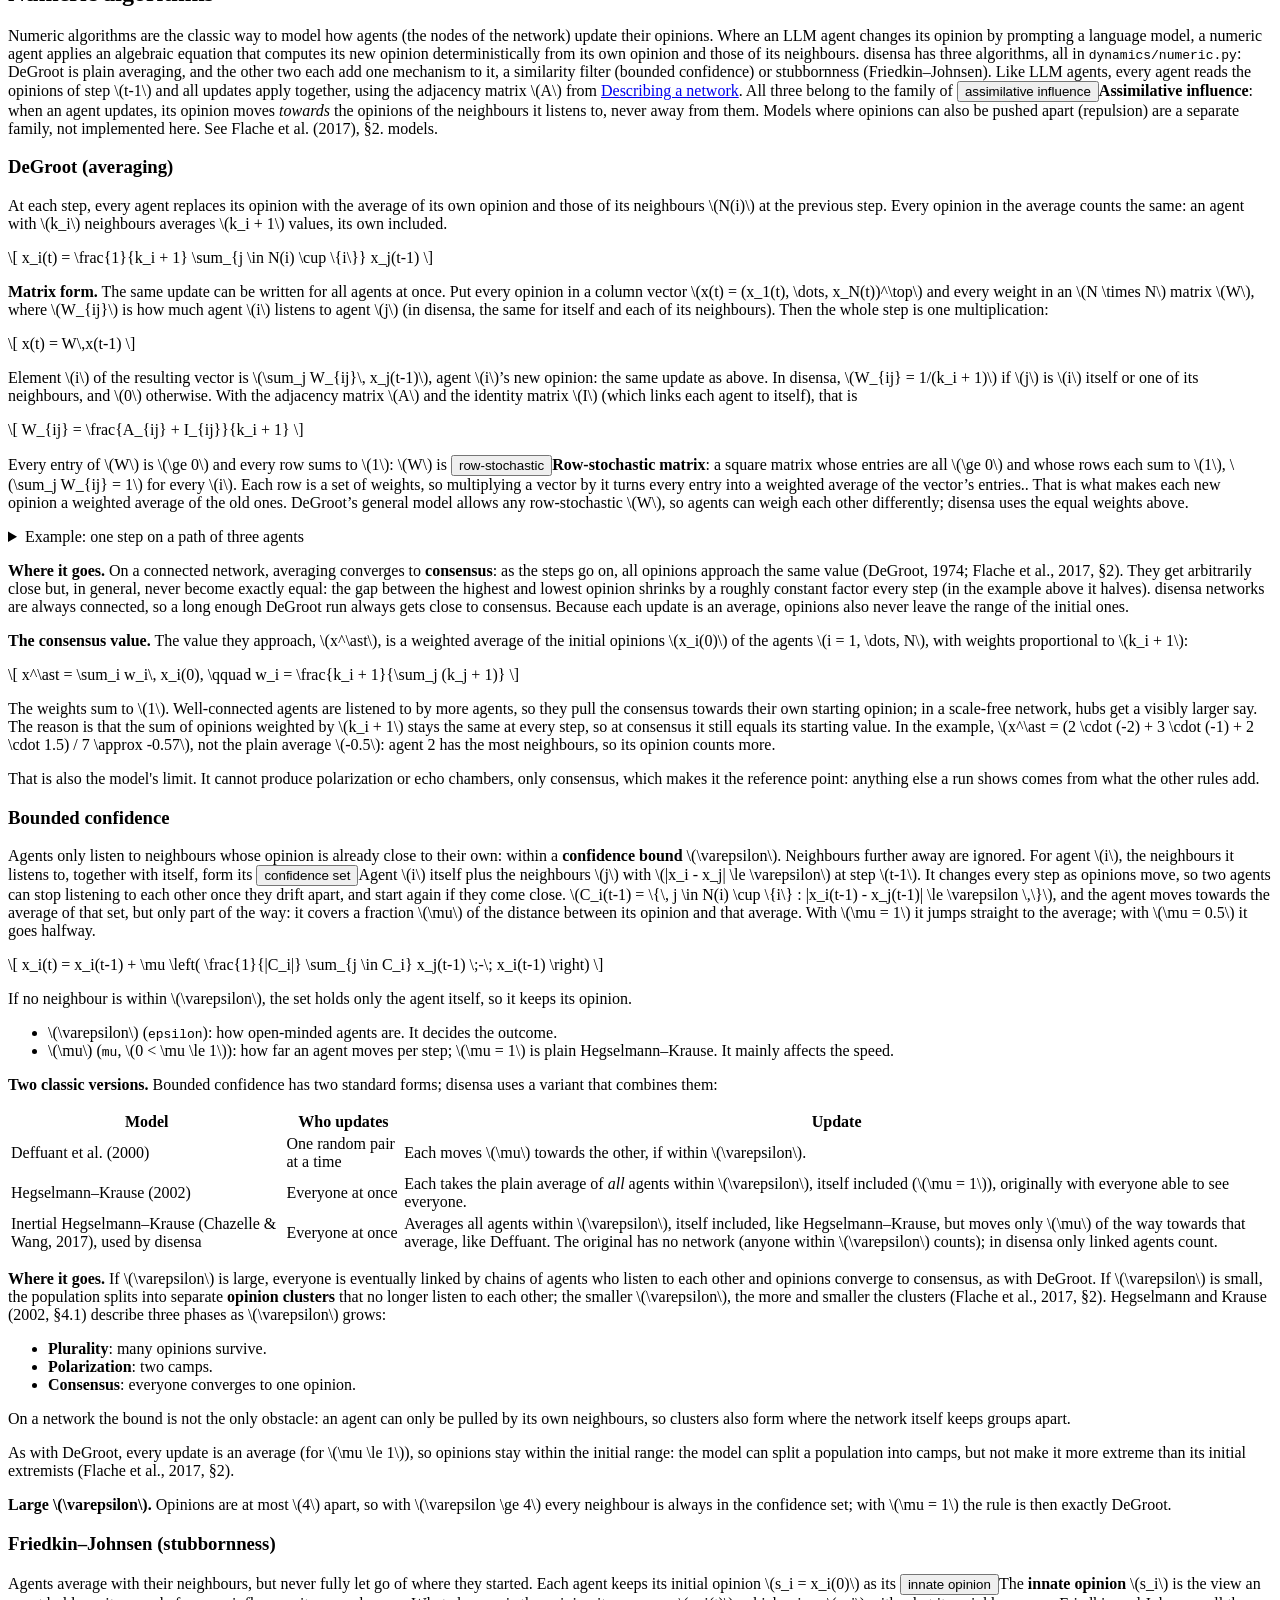
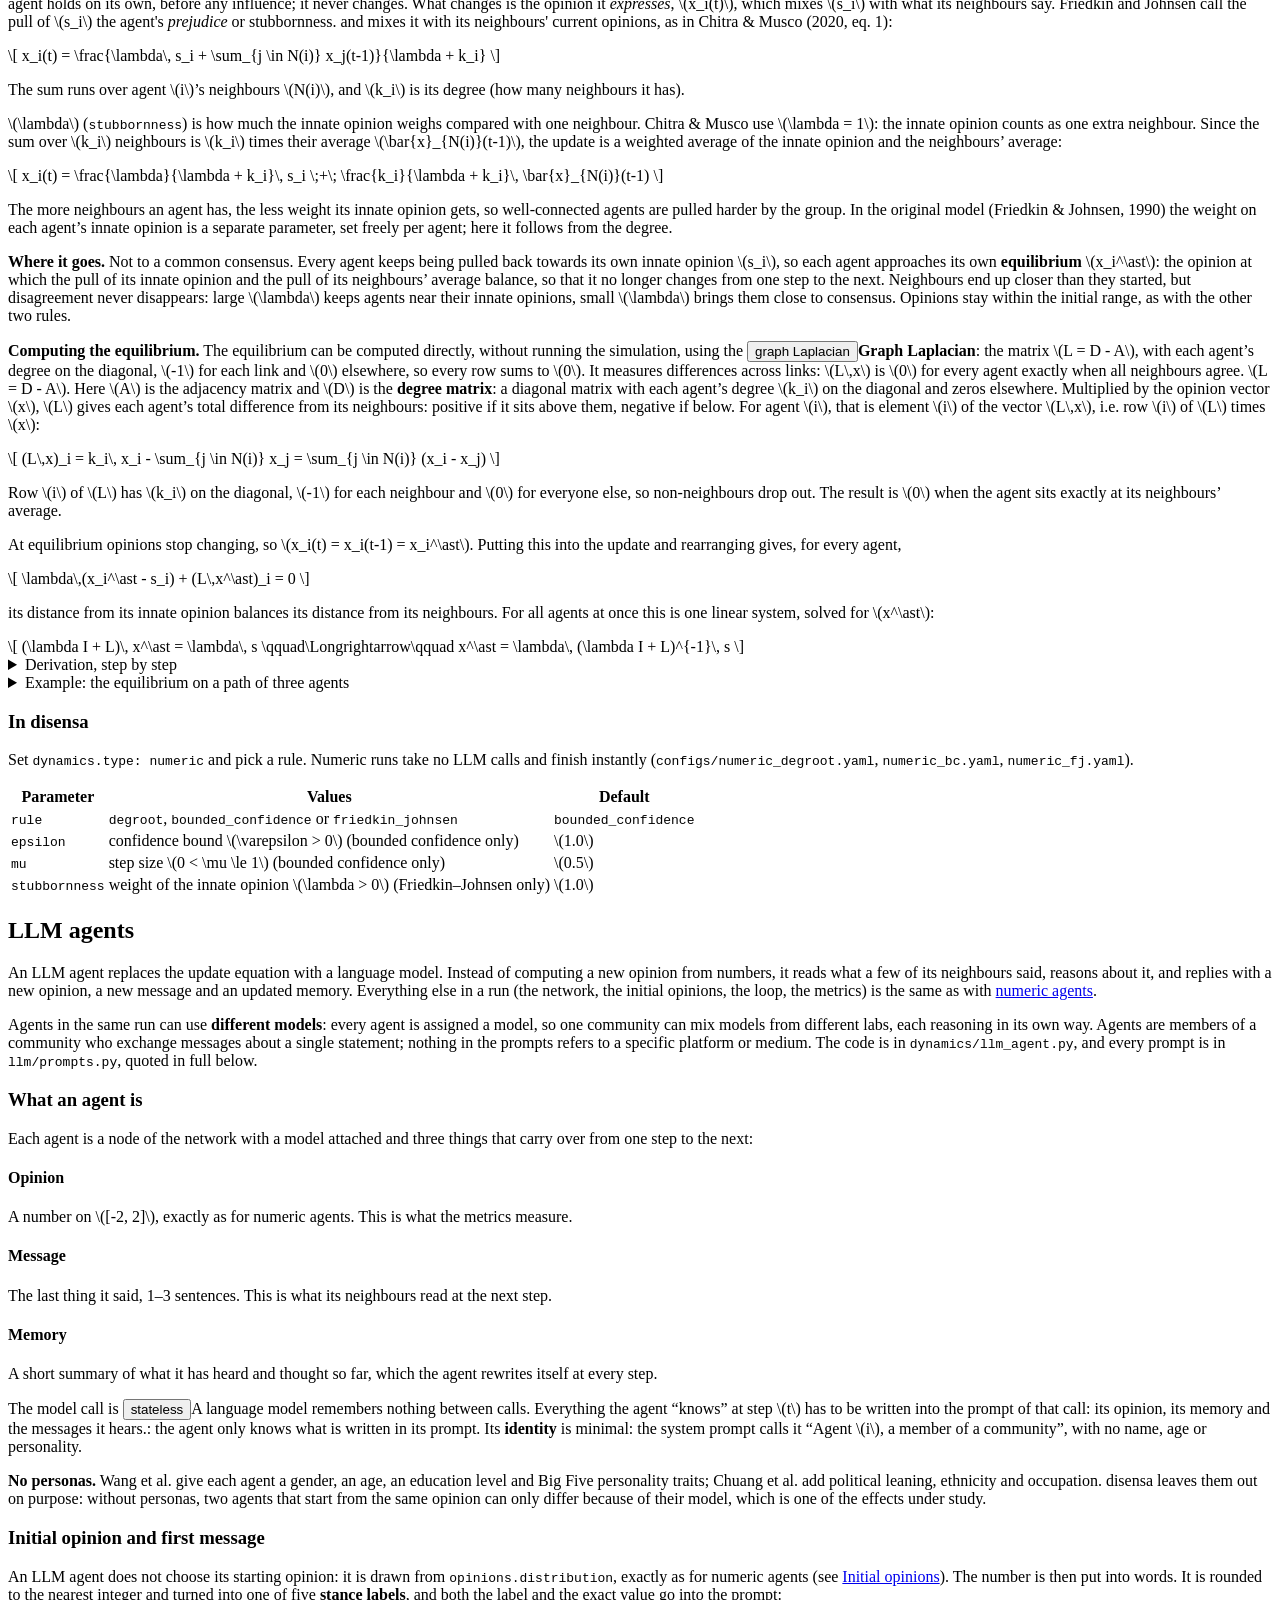
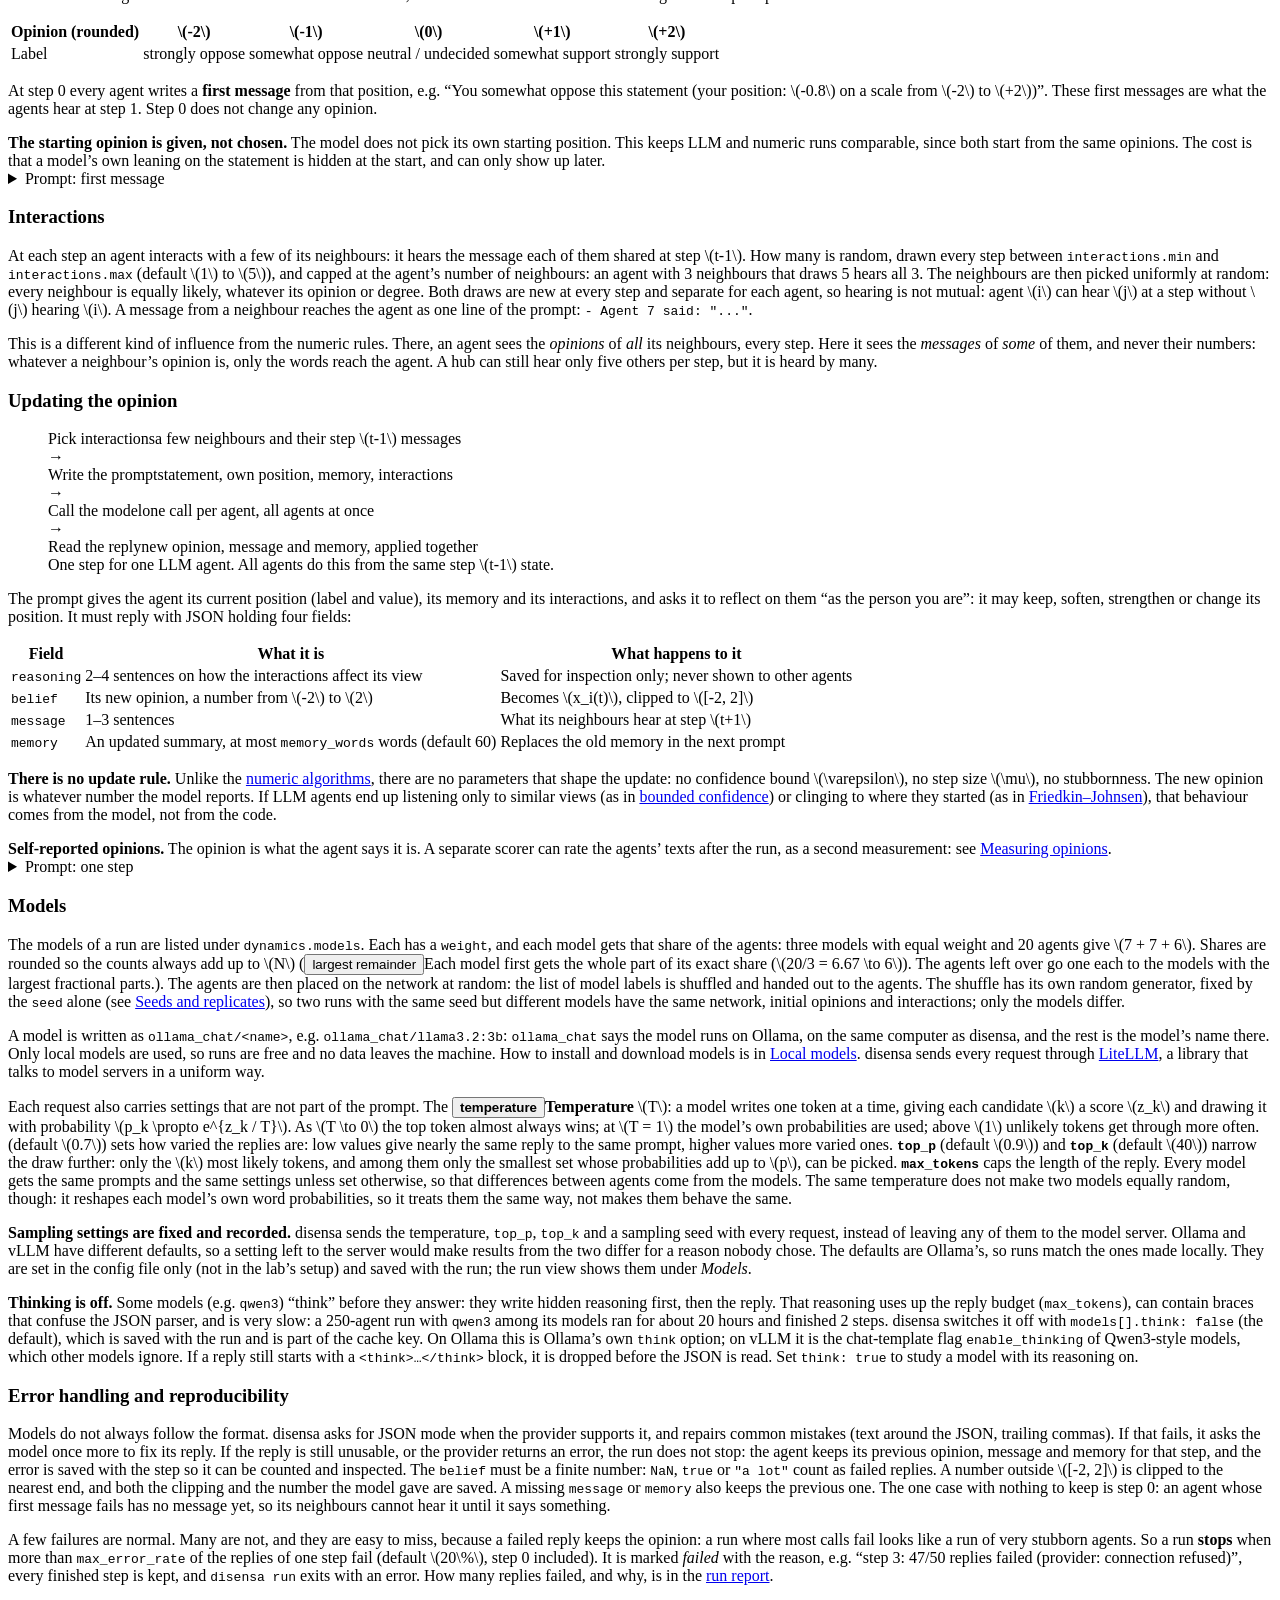
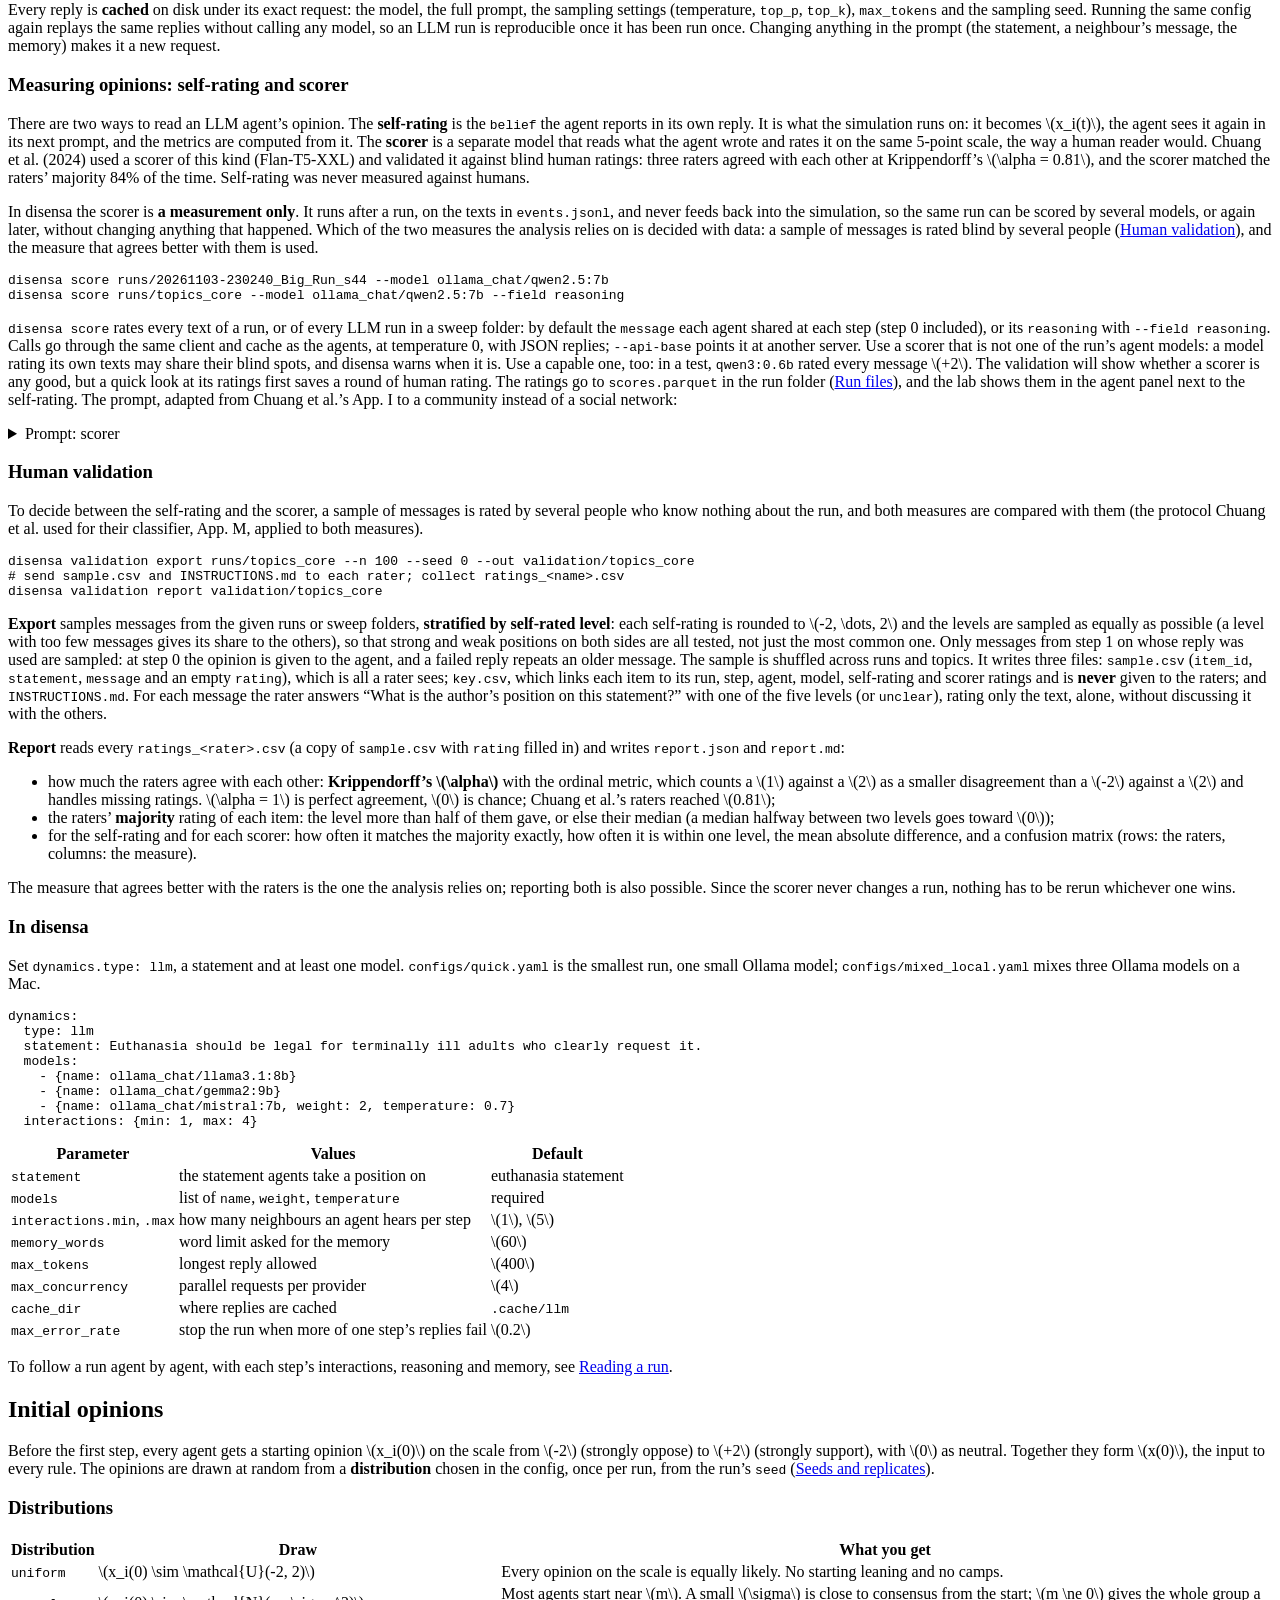
==== commit 226d0a8c: "Analysis figures: scorer name on its own line, whole-number steps The per-run figure's left title ra" ====
--- a/src/disensa/app/web/docs/index.html
+++ b/src/disensa/app/web/docs/index.html
@@ -594,7 +594,7 @@
     <p>In disensa the scorer is <strong>a measurement only</strong>. It runs after a run, on the texts in <code>events.jsonl</code>, and never feeds back into the simulation, so the same run can be scored by several models, or again later, without changing anything that happened. Which of the two measures the analysis relies on is decided with data: a sample of messages is rated blind by several people (<a href="#validation">Human validation</a>), and the measure that agrees better with them is used.</p>
 <pre><code>disensa score runs/20261103-230240_Big_Run_s44 --model ollama_chat/qwen2.5:7b
 disensa score runs/topics_core --model ollama_chat/qwen2.5:7b --field reasoning</code></pre>
-    <p><code>disensa score</code> rates every text of a run, or of every LLM run in a sweep folder: by default the <code>message</code> each agent shared at each step (step 0 included), or its <code>reasoning</code> with <code>--field reasoning</code>. Calls go through the same client and cache as the agents, at temperature 0, with JSON replies; <code>--api-base</code> points it at another server. Use a scorer that is not one of the run&rsquo;s agent models: a model rating its own texts may share their blind spots, and disensa warns when it is. The ratings go to <code>scores.parquet</code> in the run folder (<a href="#run-files-list">Run files</a>), and the lab shows them in the agent panel next to the self-rating. The prompt, adapted from Chuang et al.&rsquo;s App. I to a community instead of a social network:</p>
+    <p><code>disensa score</code> rates every text of a run, or of every LLM run in a sweep folder: by default the <code>message</code> each agent shared at each step (step 0 included), or its <code>reasoning</code> with <code>--field reasoning</code>. Calls go through the same client and cache as the agents, at temperature 0, with JSON replies; <code>--api-base</code> points it at another server. Use a scorer that is not one of the run&rsquo;s agent models: a model rating its own texts may share their blind spots, and disensa warns when it is. Use a capable one, too: in a test, <code>qwen3:0.6b</code> rated every message \(+2\). The validation will show whether a scorer is any good, but a quick look at its ratings first saves a round of human rating. The ratings go to <code>scores.parquet</code> in the run folder (<a href="#run-files-list">Run files</a>), and the lab shows them in the agent panel next to the self-rating. The prompt, adapted from Chuang et al.&rsquo;s App. I to a community instead of a social network:</p>
     <details class="example">
       <summary>Prompt: scorer</summary>
       <div class="example-body">
@@ -955,7 +955,8 @@
     <p>For each LLM run, every numeric rule is simulated on the run&rsquo;s own world (its network and starting opinions, read from the run folder) for as many steps as the run had, over a grid of parameters: DeGroot once, bounded confidence over \(\varepsilon\) from \(0.1\) to \(4\) and \(\mu \in \{0.1, 0.25, 0.5, 0.75, 1\}\), Friedkin&ndash;Johnsen over \(\lambda\) from \(0.01\) to \(100\). Each simulation is compared with the run by four distances: the <strong>Wasserstein distance</strong> between the final opinion distributions (how much opinion mass has to move to turn one into the other), the difference in the <strong>number of clusters</strong>, the difference in <strong>drift</strong>, and the root mean square difference of the <strong>polarization curves</strong>. <code>fits.csv</code> has, per run, rule and distance, the best parameters and the distance there (when a range of parameters ties, the median of the range). A <strong>&ldquo;nobody moves&rdquo;</strong> baseline, \(x(t) = x(0)\), is scored the same way: a rule only explains a run if it beats it. The simulations use the engine&rsquo;s own numeric code and take no time, so nothing is written to disk.</p>
 
     <h3 id="analysis-response">How agents respond to what they hear</h3>
-    <p>Different local rules can give the same final picture (DeGroot and bounded confidence with a large \(\varepsilon\) both reach consensus), so the fit is checked at the level of single updates. For every LLM agent \(i\) at every step \(t \ge 1\) with at least one interaction and a reply that was used: \(d = \overline{x_j}(t-1) - x_i(t-1)\), how far the opinions of the authors it heard were from its own, and \(\Delta = x_i(t) - x_i(t-1)\), how much it moved. Binned by \(d\), the <strong>response curve</strong> shows the mean \(\Delta\) and the share of agents that moved. Each rule predicts a shape for the same inputs (the same agent, the same authors): DeGroot a straight line, \(\Delta = \tfrac{k}{k+1} d\); bounded confidence a line that drops to zero beyond \(\varepsilon\); Friedkin&ndash;Johnsen a line pulled back towards the starting opinion. The predictions use each topic&rsquo;s best-fit parameters. <code>--measure</code> chooses the opinions: <code>self</code> (the self-rating) or a scorer&rsquo;s name, once runs are scored (<a href="#measuring-opinions">Measuring opinions</a>).</p>
+    <p>Different local rules can give the same final picture (DeGroot and bounded confidence with a large \(\varepsilon\) both reach consensus), so the fit is checked at the level of single updates. For every LLM agent \(i\) at every step \(t \ge 1\) with at least one interaction and a reply that was used: \(d = \overline{x_j}(t-1) - x_i(t-1)\), how far the opinions of the authors it heard were from its own, and \(\Delta = x_i(t) - x_i(t-1)\), how much it moved. Binned by \(d\), the <strong>response curve</strong> shows the mean \(\Delta\) and the share of agents that moved. Each rule predicts a shape for the same inputs (the same agent, the same authors): DeGroot a straight line, \(\Delta = \tfrac{k}{k+1} d\); bounded confidence a line that drops to zero beyond \(\varepsilon\); Friedkin&ndash;Johnsen a line pulled back towards the starting opinion. The predictions use the best-fit parameters of the topic&rsquo;s runs.</p>
+    <p><strong>Self-rating or scorer.</strong> <code>--measure</code> chooses how LLM opinions are read in the whole analysis: <code>self</code> (the self-rating, the default) or a scorer&rsquo;s name, once runs are scored (<a href="#measuring-opinions">Measuring opinions</a>). With a scorer, the summaries, fits, figures and response curves all use its ratings of the agents&rsquo; messages; a message it found unclear keeps the agent&rsquo;s previous rating. The numeric simulations still start from the true \(x(0)\). LLM runs the scorer has not rated are skipped. So if the <a href="#validation">human validation</a> prefers the scorer, the same runs are analysed again with <code>--measure &lt;scorer&gt;</code>, without rerunning anything.</p>
 
     <h3 id="analysis-figures">Figures</h3>
     <div class="table-wrap"><table>
@@ -964,7 +965,7 @@
         <tr><td><code>bc_clusters_vs_epsilon</code></td><td>bounded-confidence runs</td><td>final clusters against \(\varepsilon\), mean \(\pm\) sd over seeds</td></tr>
         <tr><td><code>fj_polarization_vs_stubbornness</code></td><td>Friedkin&ndash;Johnsen runs</td><td>final polarization against \(\lambda\)</td></tr>
         <tr><td><code>degroot_convergence_vs_topology</code></td><td>DeGroot runs</td><td>convergence step per topology</td></tr>
-        <tr><td><code>run_T&lt;k&gt;_s&lt;seed&gt;_r&lt;replicate&gt;</code></td><td>each LLM run</td><td>agents&rsquo; trajectories, and the final distribution against each rule&rsquo;s best fit</td></tr>
+        <tr><td><code>run_T&lt;k&gt;_&lt;run folder&gt;</code></td><td>each LLM run</td><td>agents&rsquo; trajectories, and the final distribution against each rule&rsquo;s best fit</td></tr>
         <tr><td><code>fit_distances_wasserstein</code></td><td>LLM runs</td><td>per topic, each rule&rsquo;s best distance and the baseline</td></tr>
         <tr><td><code>response_T&lt;k&gt;</code></td><td>LLM runs of a topic</td><td>the response curve with each rule&rsquo;s prediction</td></tr>
       </tbody>
@@ -1102,7 +1103,7 @@
         <tr><td><code>disensa score &lt;run or sweep&gt; --model &lt;m&gt;</code></td><td>rates every agent text with a separate scorer model (<a href="#measuring-opinions">Measuring opinions</a>). <code>--field message|reasoning</code>, <code>--api-base</code>, <code>--max-concurrency</code>.</td></tr>
         <tr><td><code>disensa validation export &lt;runs&gt; --out &lt;dir&gt;</code></td><td>samples messages for blind human rating (<a href="#validation">Human validation</a>). <code>--n</code>, <code>--seed</code>.</td></tr>
         <tr><td><code>disensa validation report &lt;dir&gt;</code></td><td>compares the raters with each other, and the self-rating and each scorer with the raters.</td></tr>
-        <tr><td><code>disensa analyze &lt;runs&gt; --out &lt;dir&gt;</code></td><td>tables and thesis figures for many runs (<a href="#analysis">Analysis</a>). <code>--measure</code>, <code>--delta</code>.</td></tr>
+        <tr><td><code>disensa analyze &lt;runs&gt; --out &lt;dir&gt;</code></td><td>tables and thesis figures for many runs (<a href="#analysis">Analysis</a>). <code>--measure self|&lt;scorer&gt;</code> chooses how LLM opinions are read, <code>--delta</code> the cluster gap.</td></tr>
         <tr><td><code>disensa app</code></td><td>opens the lab at <code>http://127.0.0.1:8765</code>. <code>--port</code> changes the port, <code>--no-open</code> does not open the browser.</td></tr>
         <tr><td><code>disensa ping &lt;model&gt;</code></td><td>sends one prompt to a model, to check that it answers (<a href="#local-models">Local models</a>). <code>--prompt</code> changes the prompt, <code>--api-base</code> sends it to another server (<a href="#vllm">vLLM</a>), <code>--think/--no-think</code> switches a model&rsquo;s thinking on or off. It prints the reply, its length in tokens, the time it took and whether the model thought.</td></tr>
       </tbody>
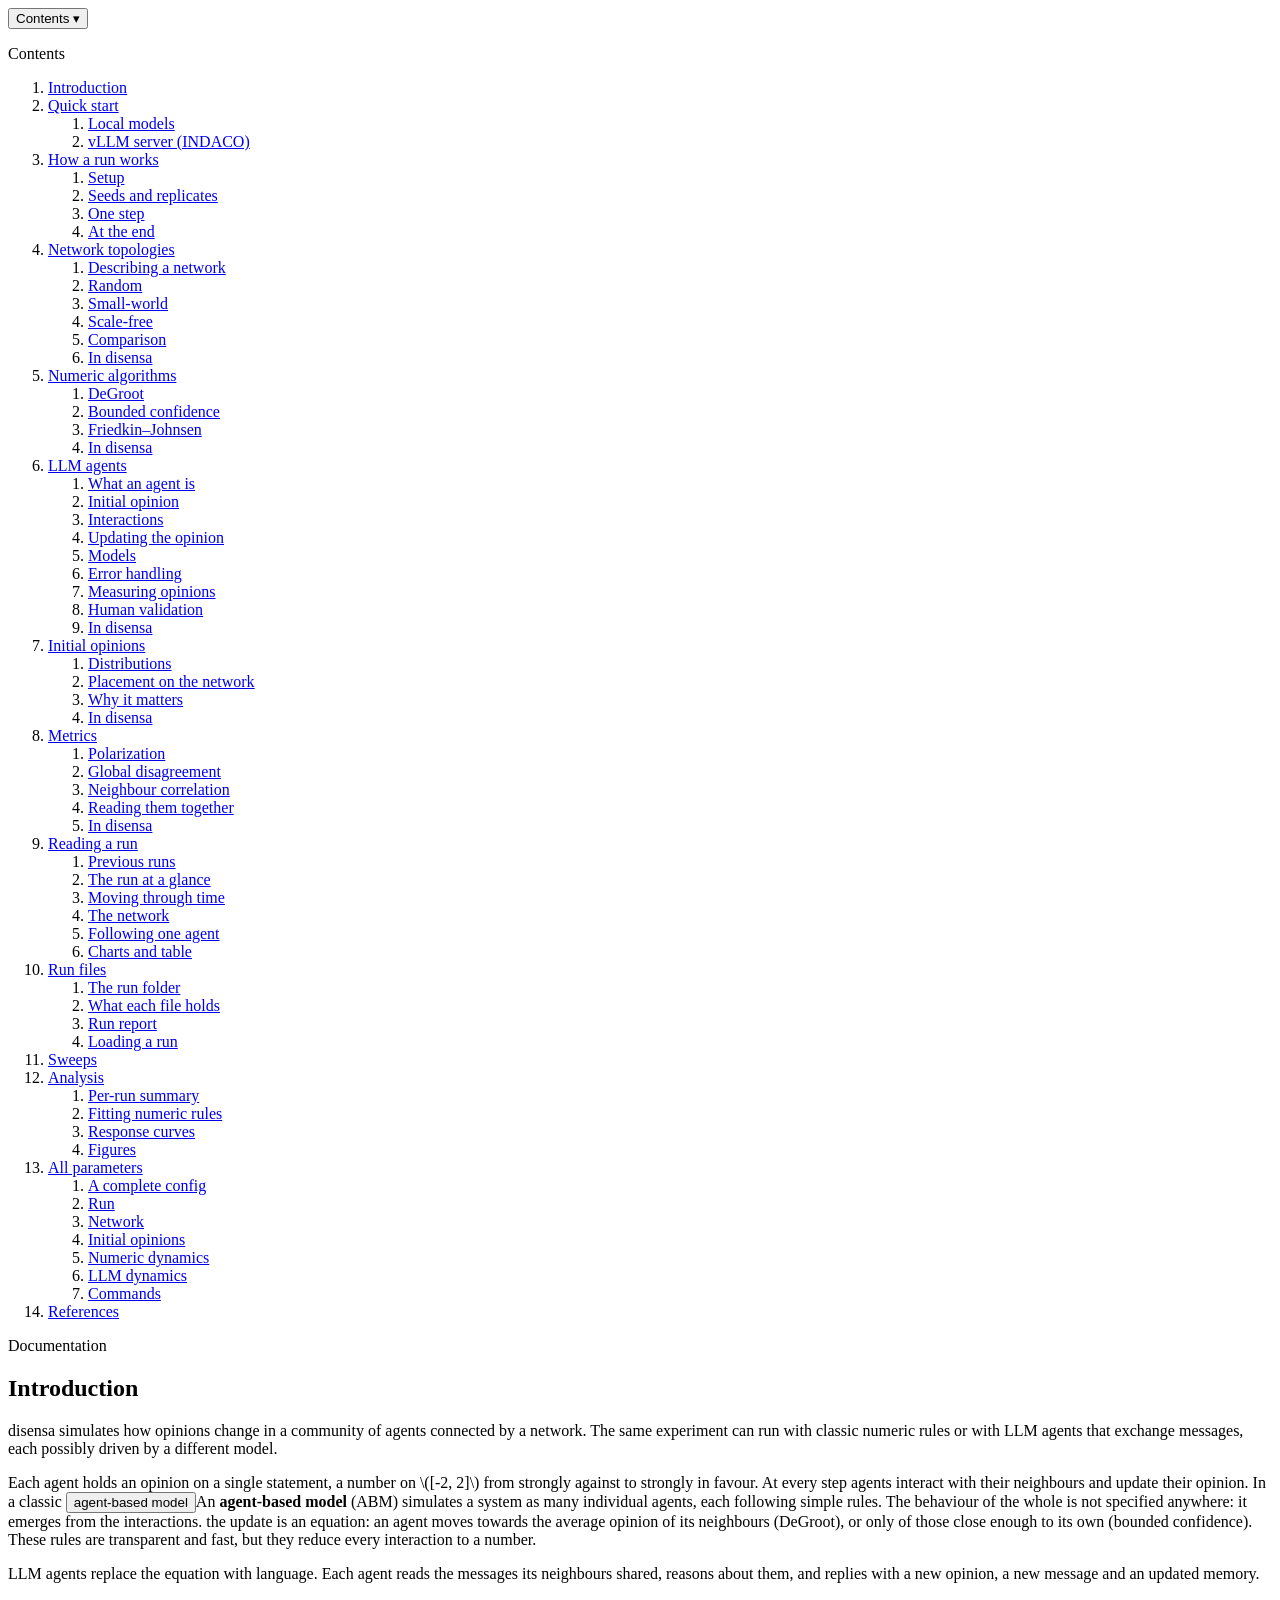
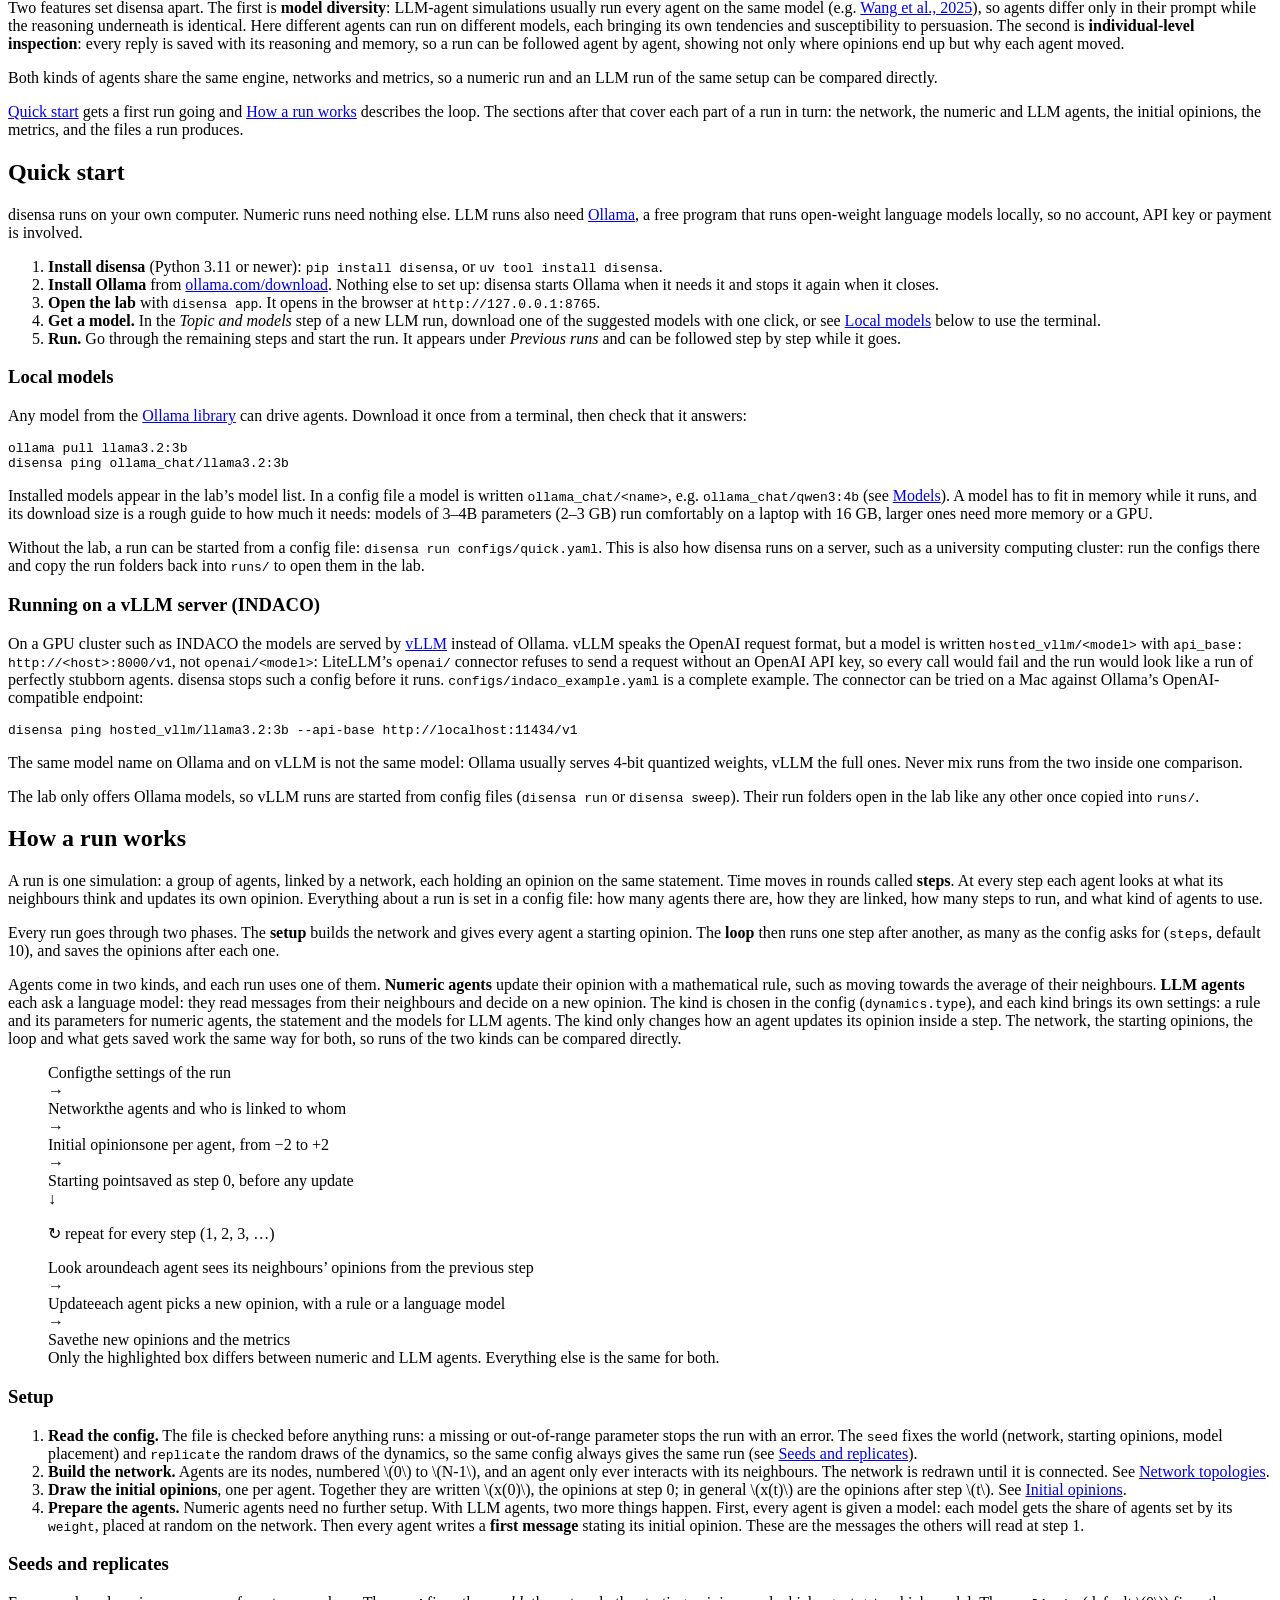
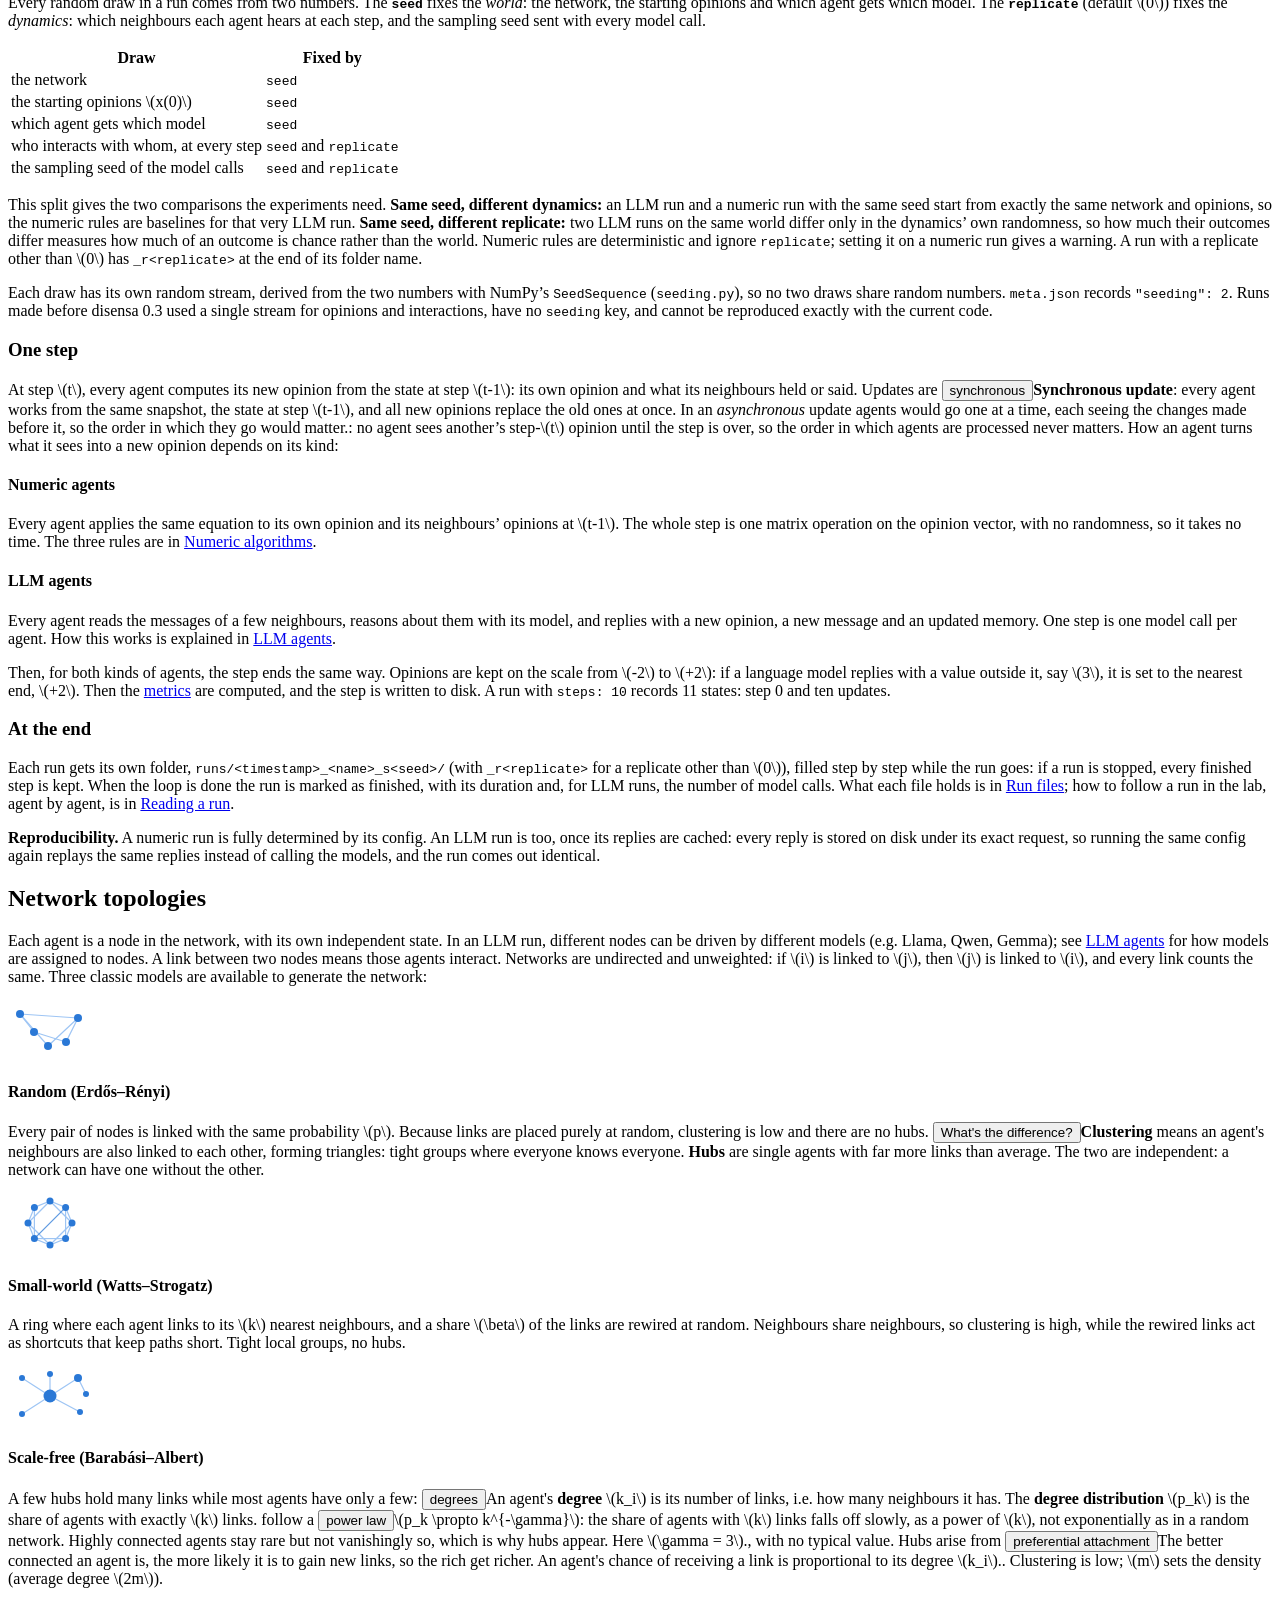
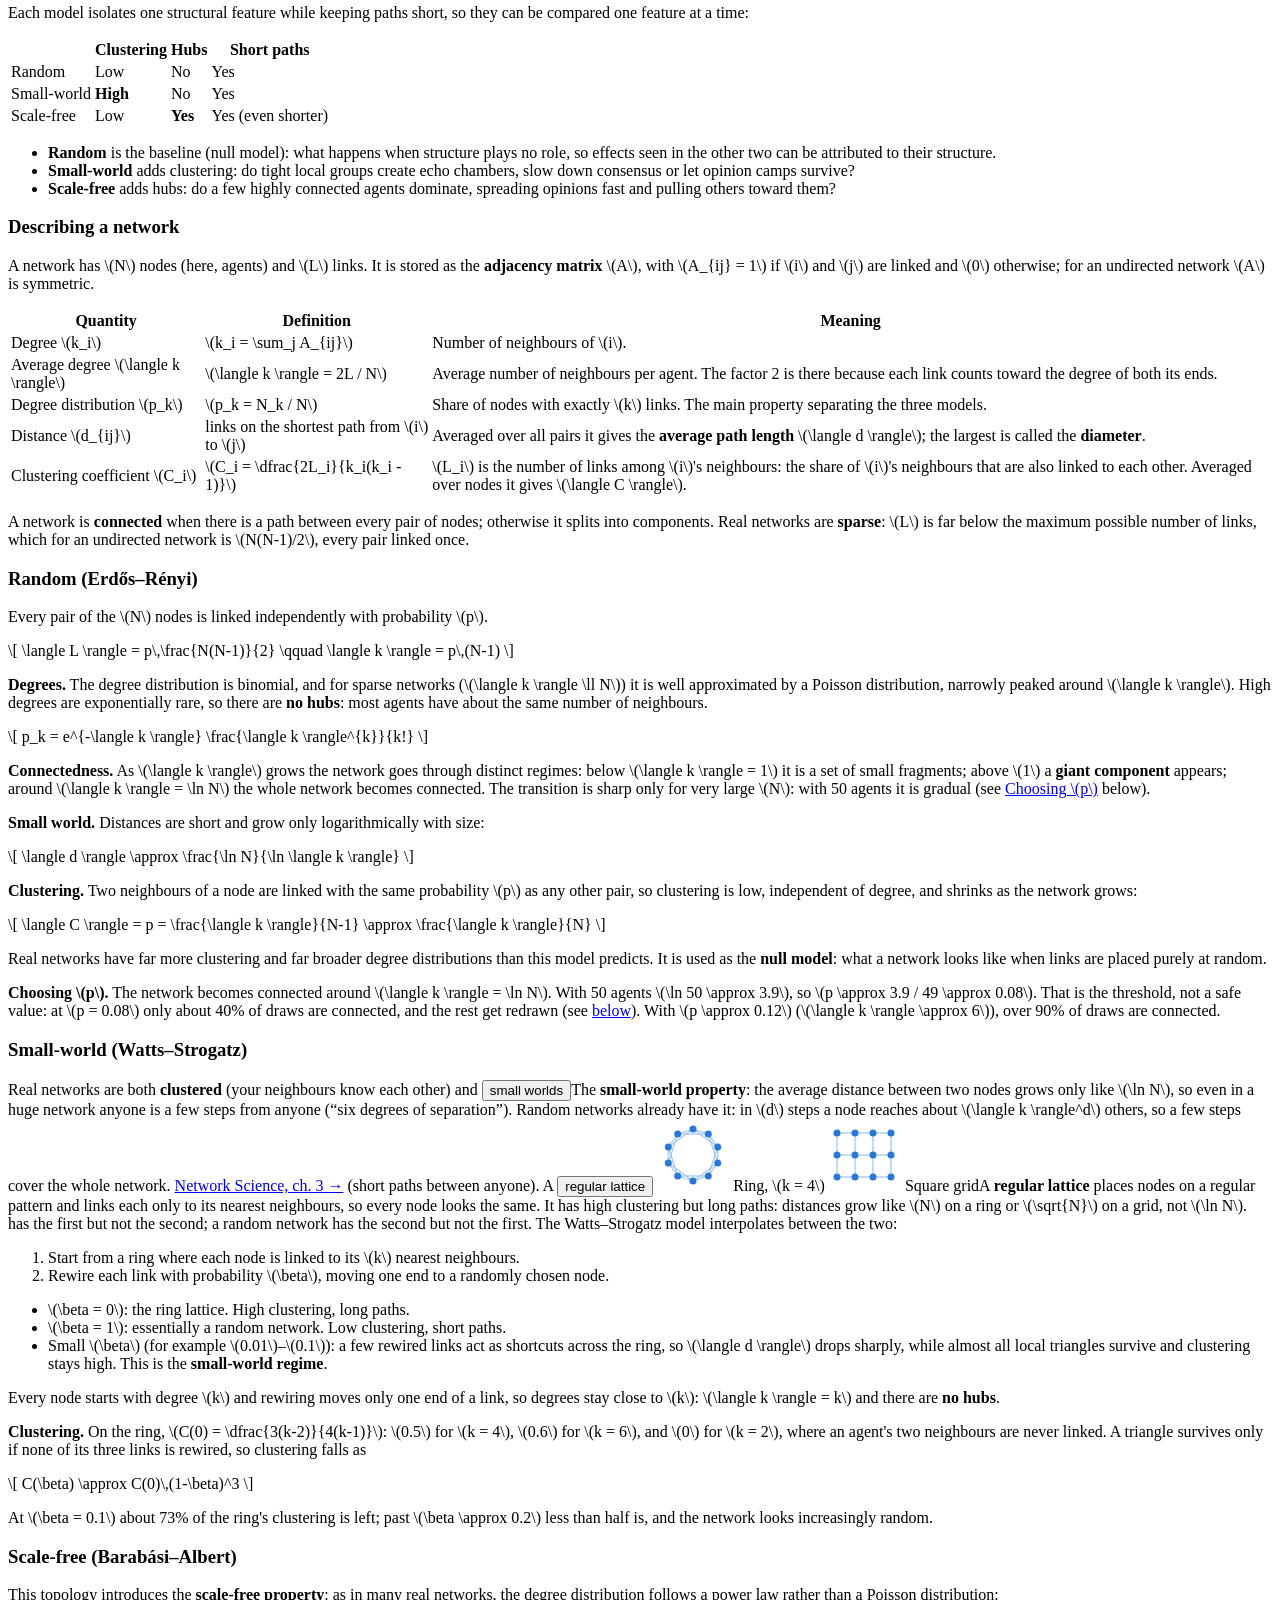
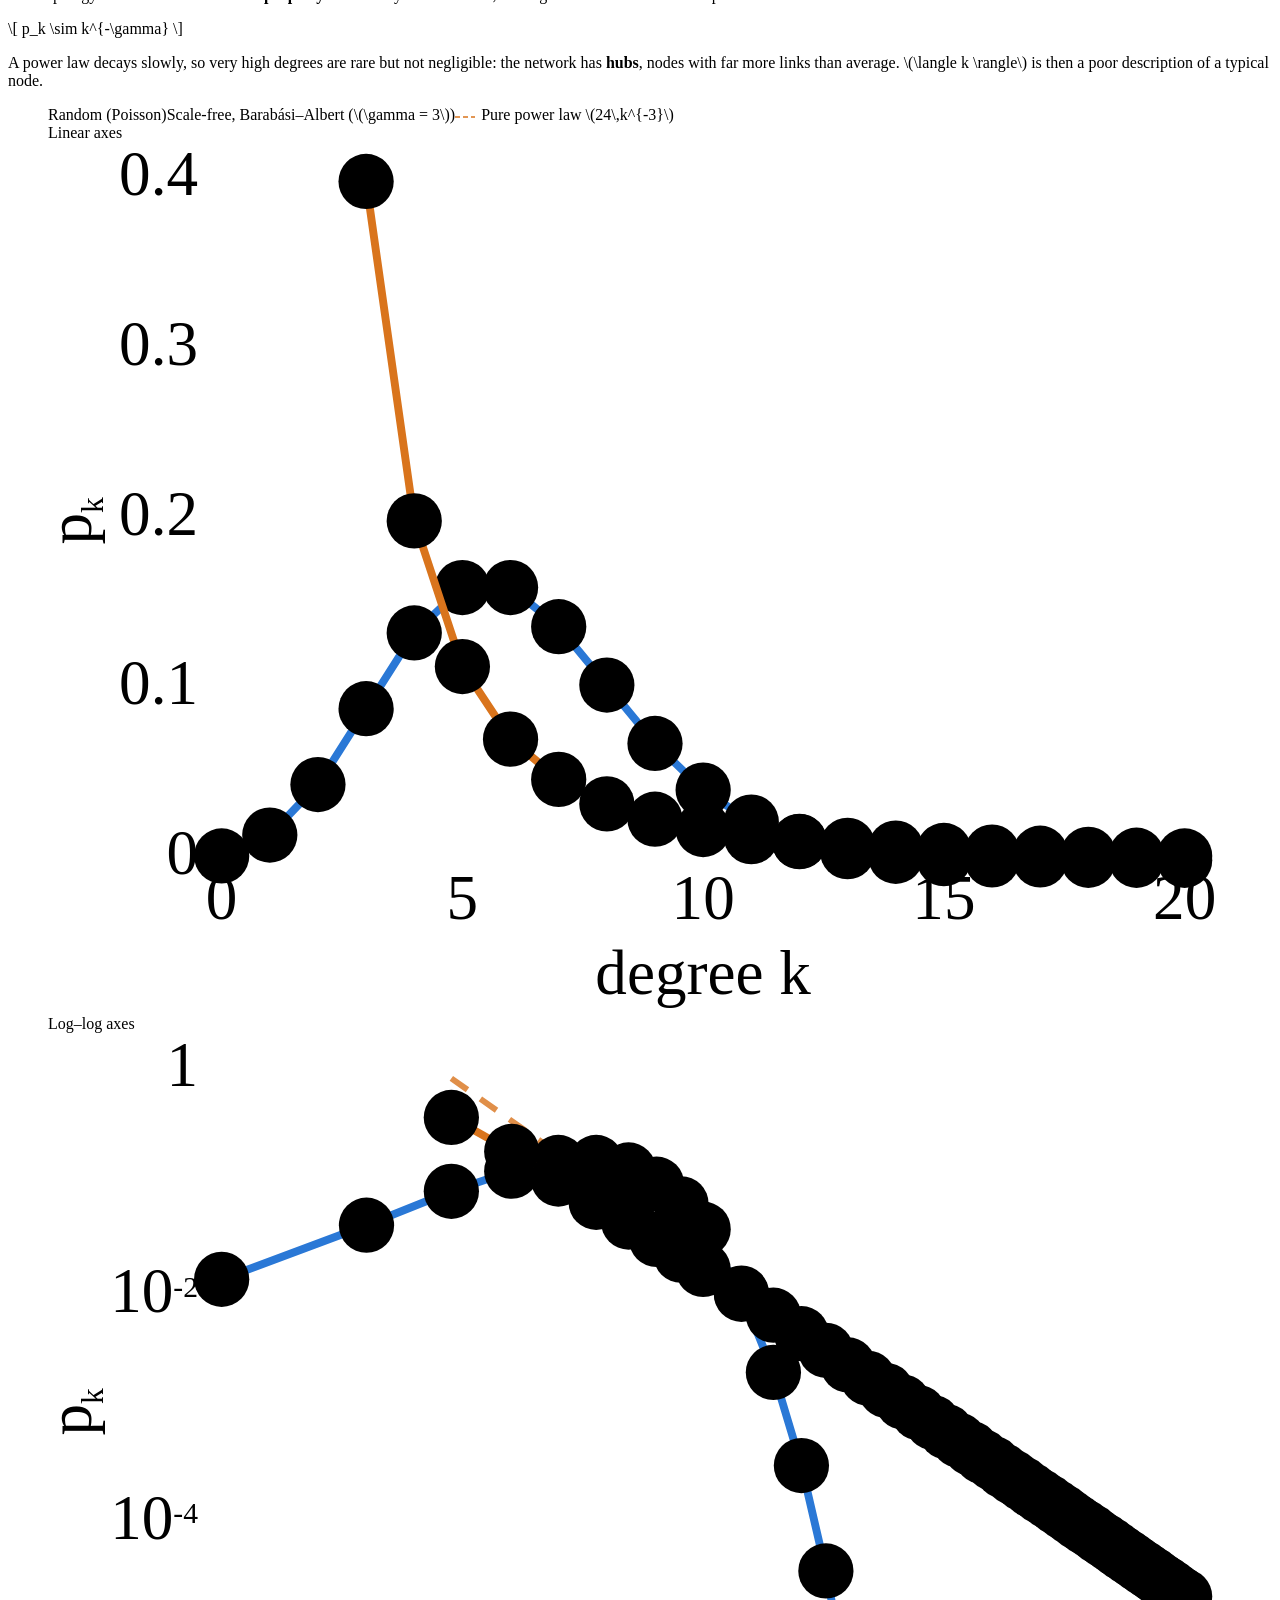
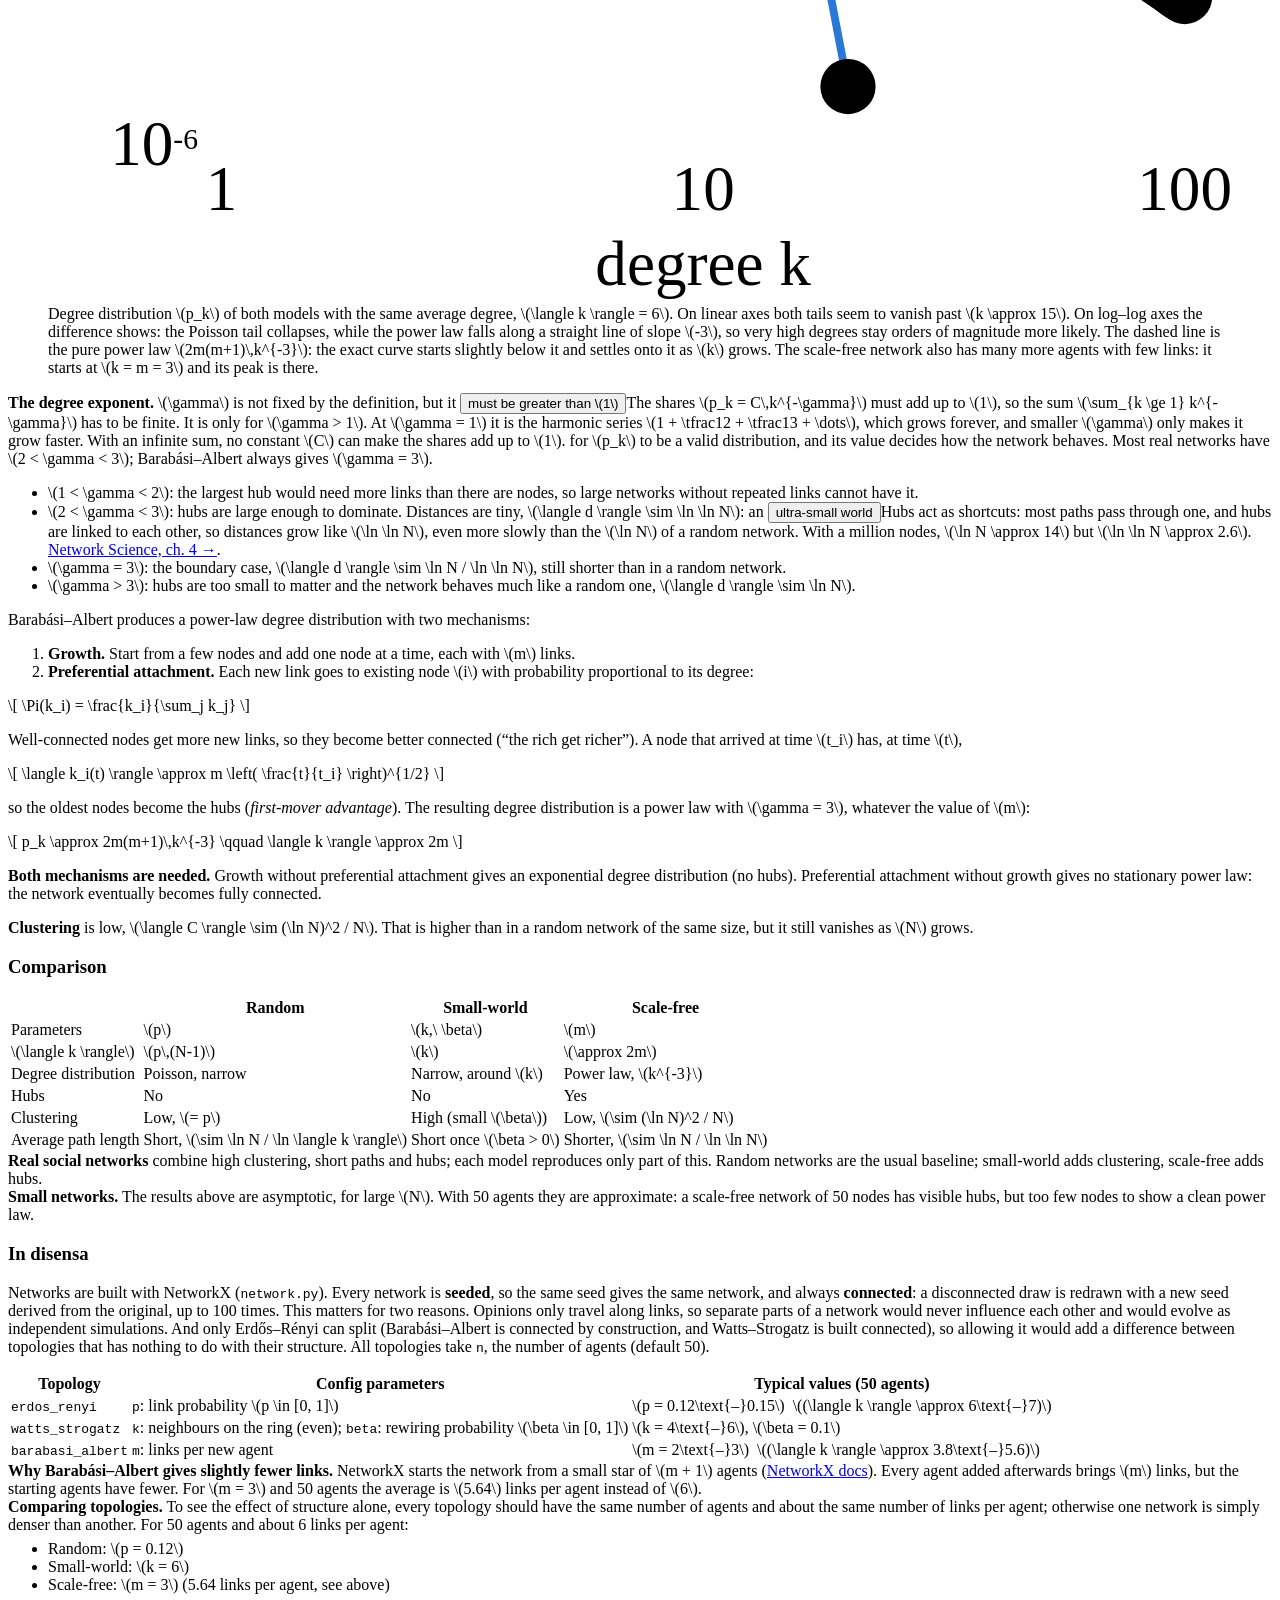
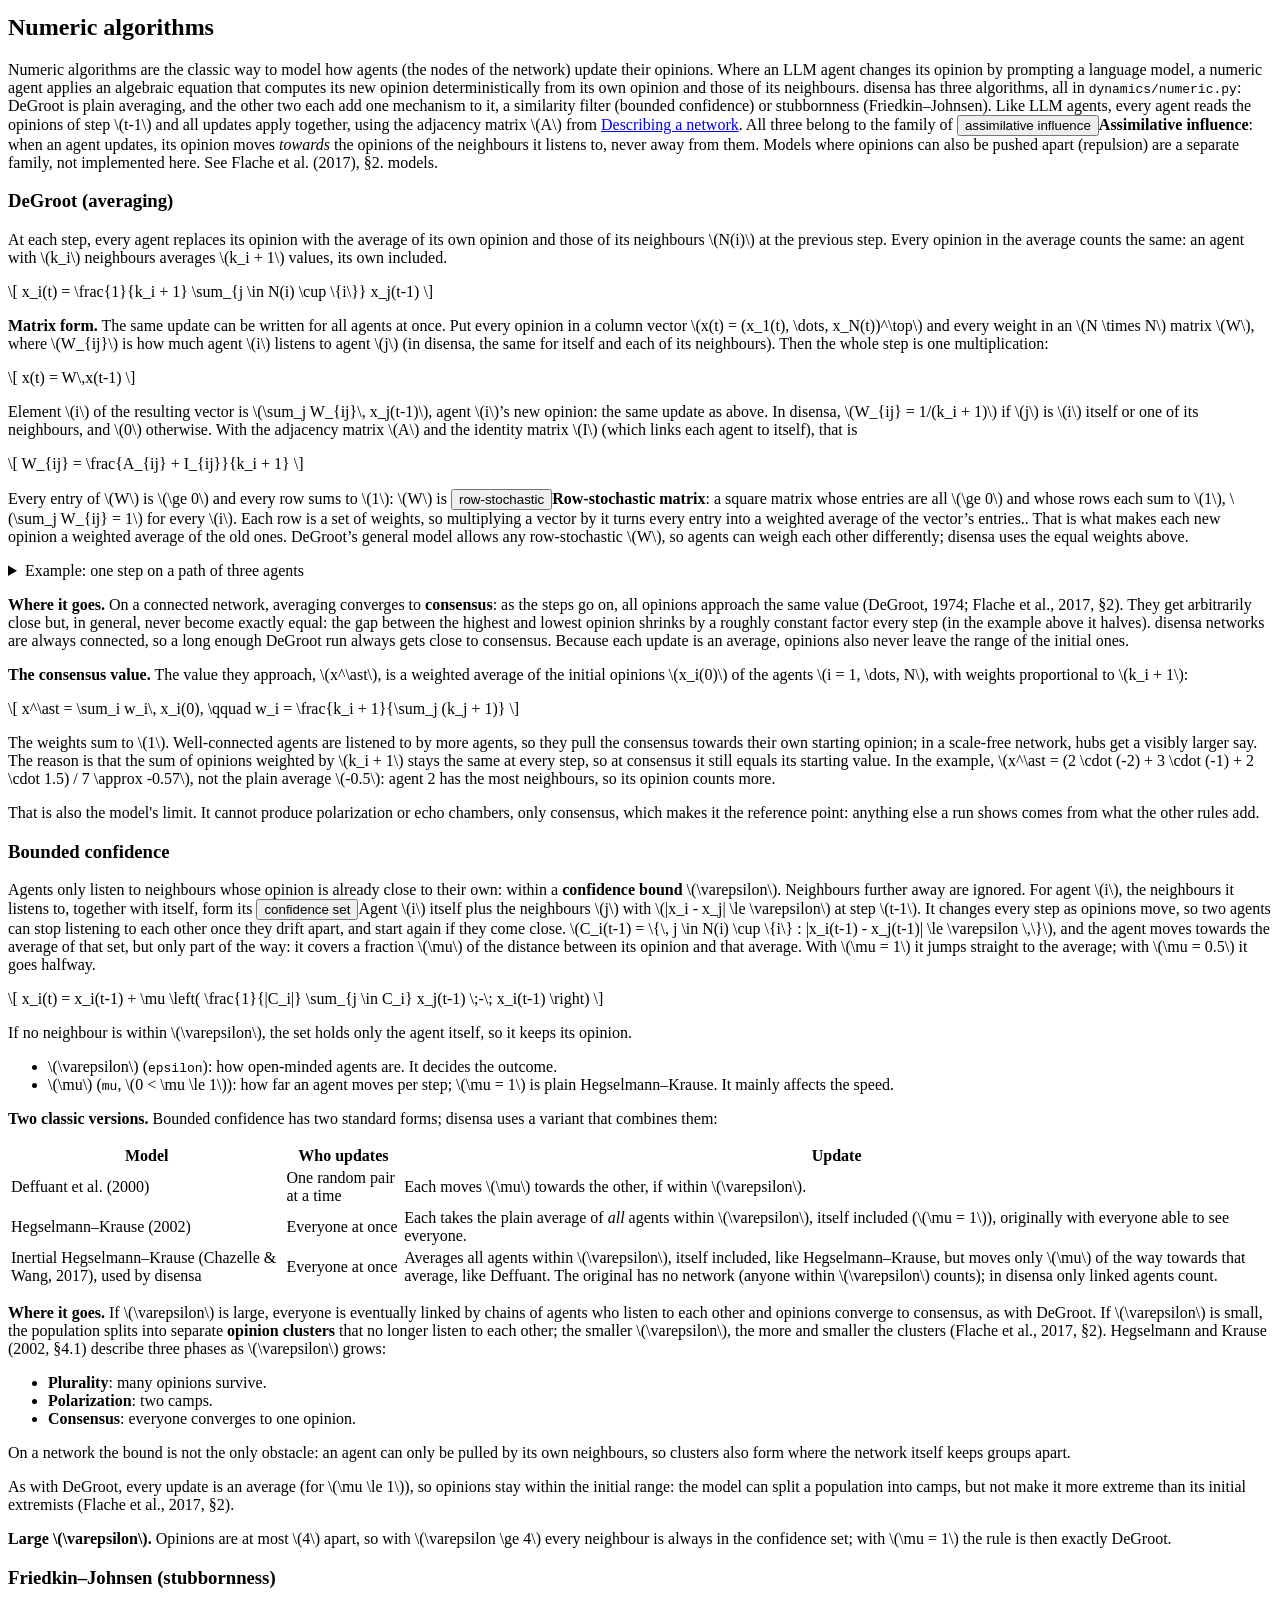
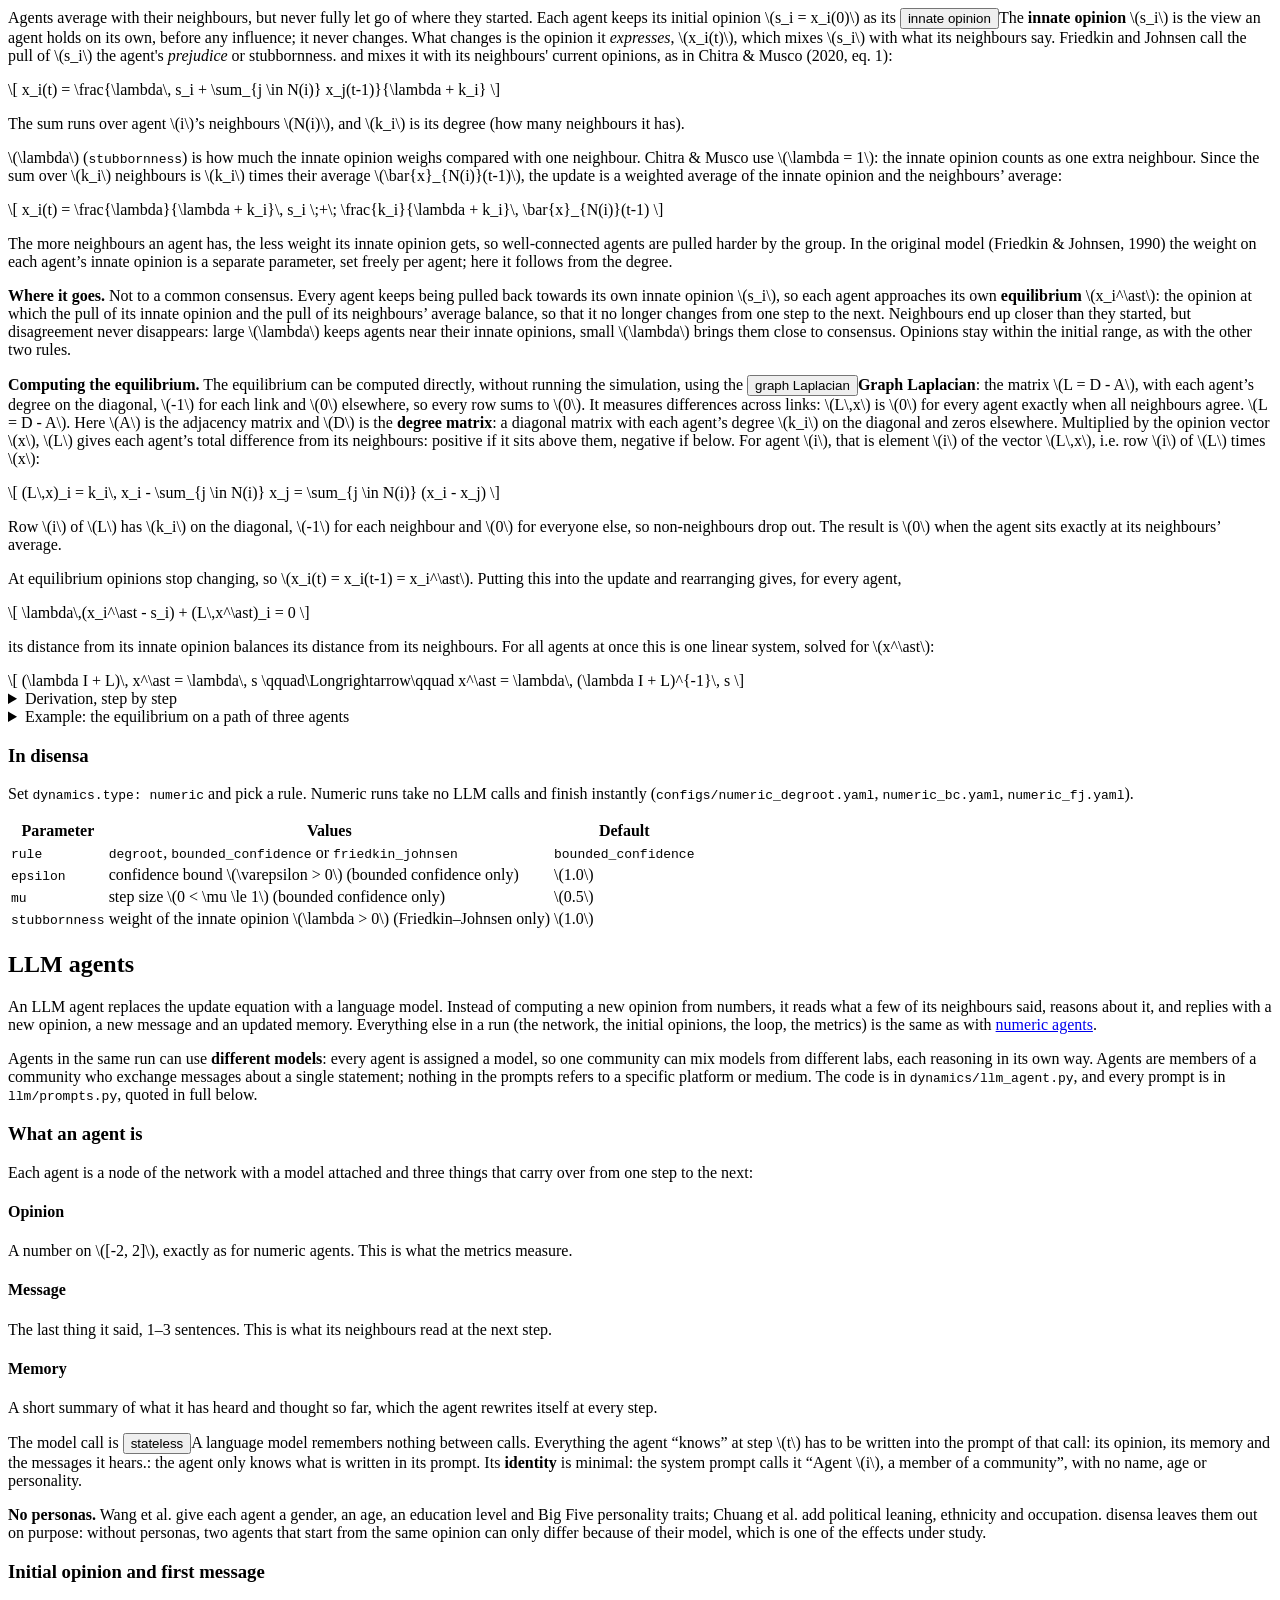
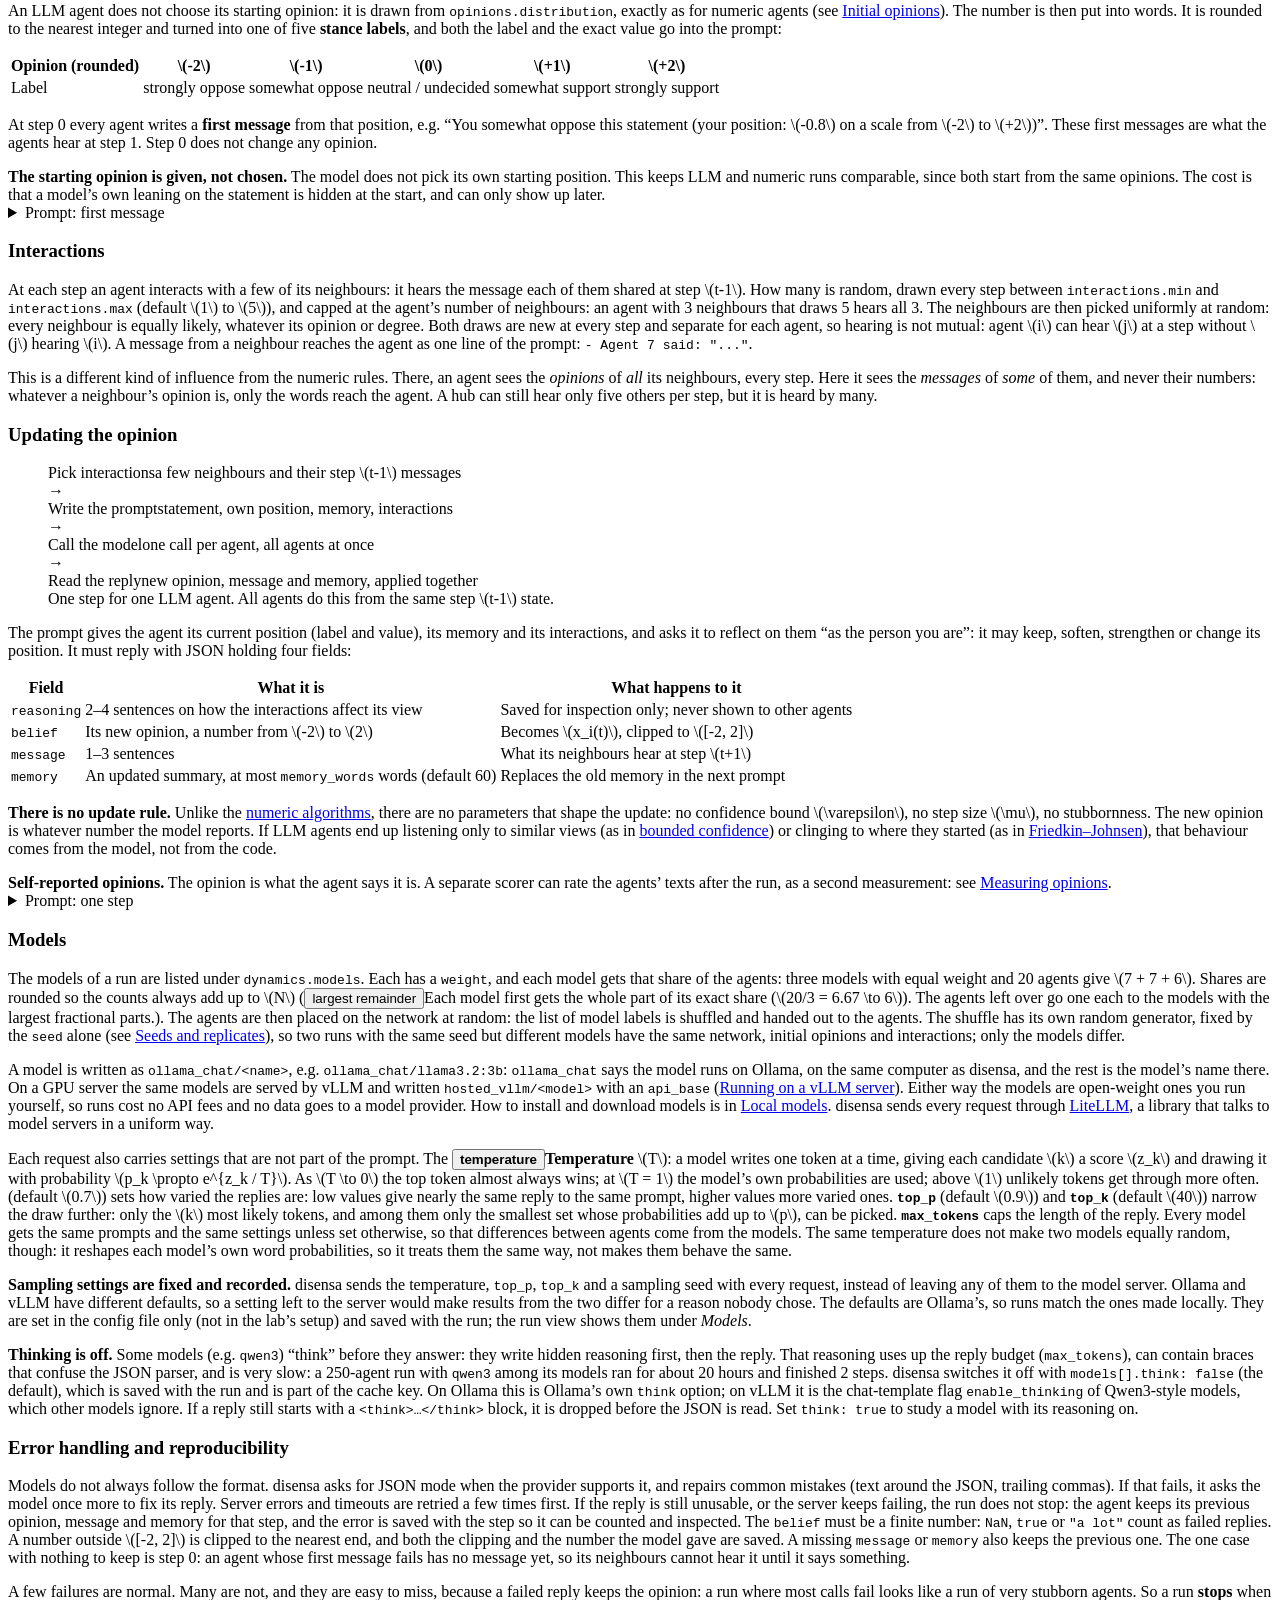
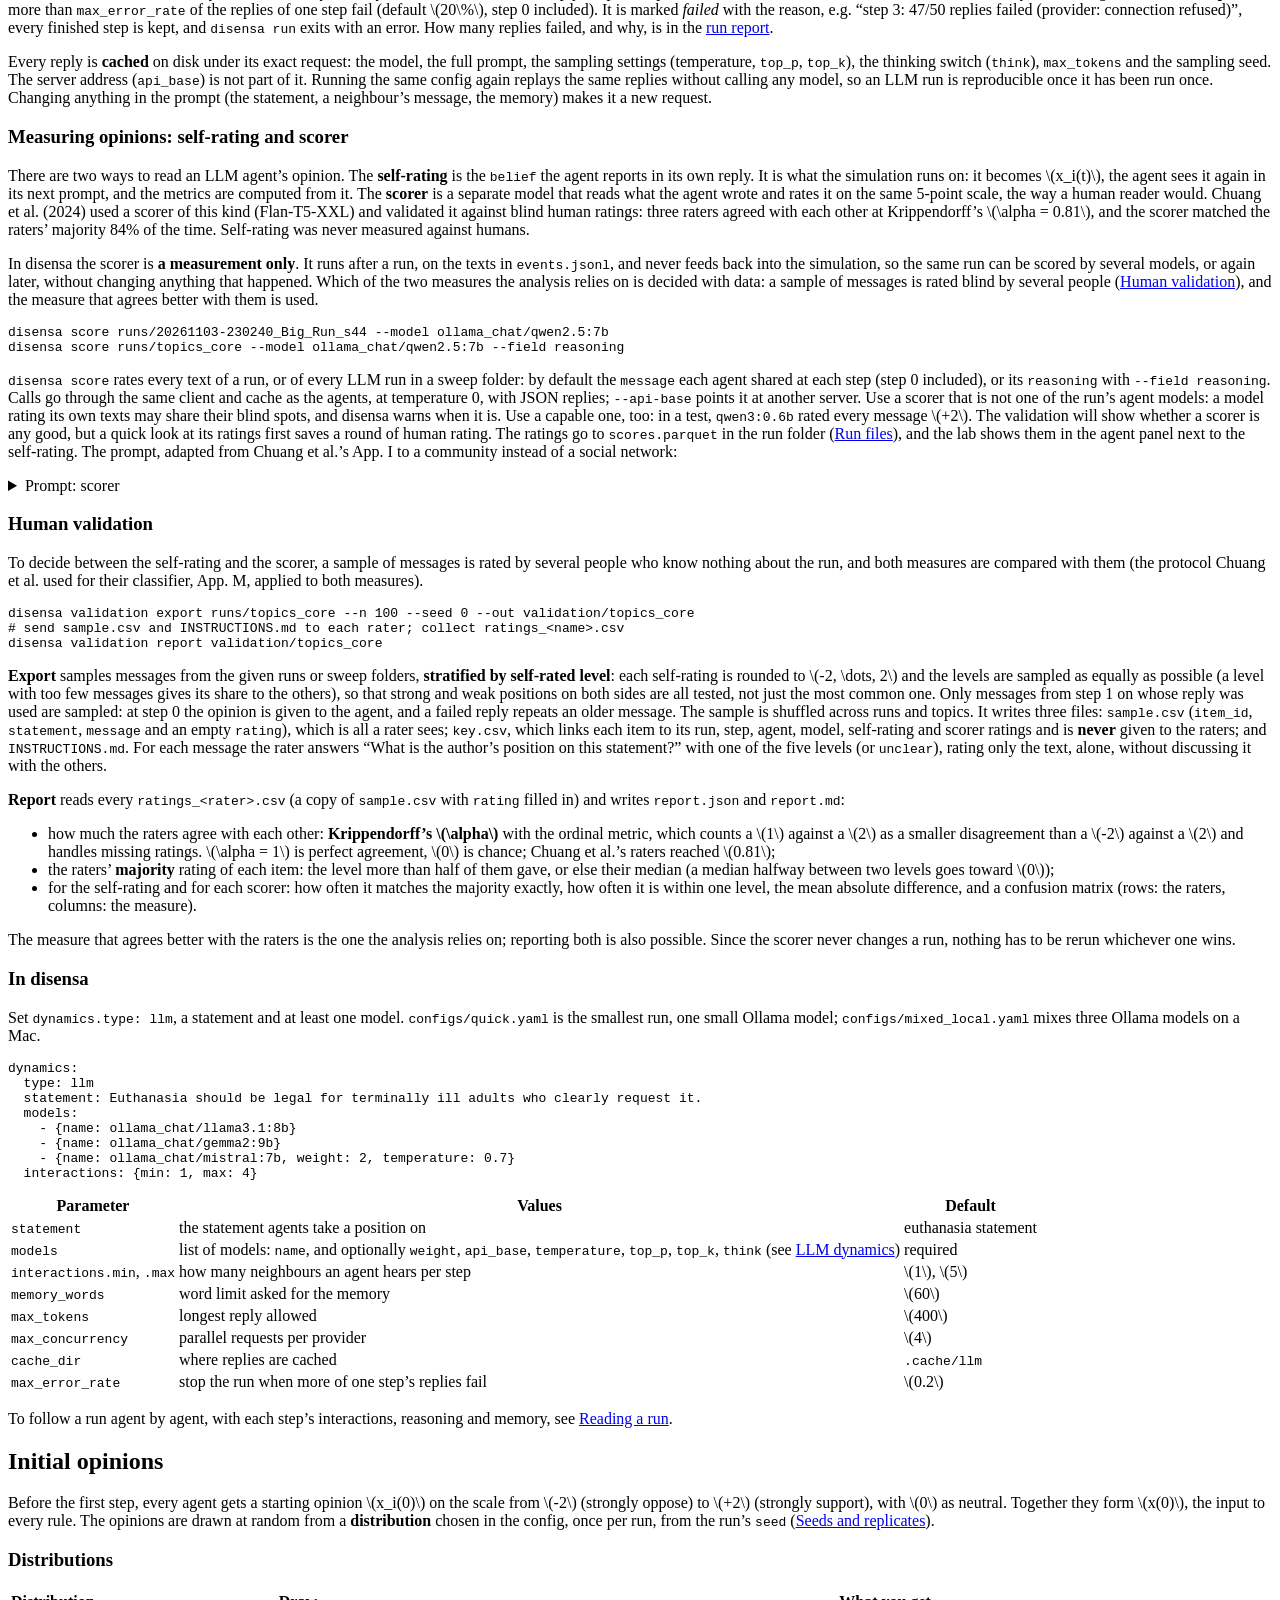
==== commit 4b3e41a6: "Lab: run page redesign, topology view, agent memory; rename granularity to rounding - Run details / " ====
--- a/src/disensa/app/web/docs/index.html
+++ b/src/disensa/app/web/docs/index.html
@@ -155,6 +155,7 @@
     <p>On a GPU cluster such as INDACO the models are served by <a href="https://docs.vllm.ai" target="_blank" rel="noopener">vLLM</a> instead of Ollama. vLLM speaks the OpenAI request format, but a model is written <code>hosted_vllm/&lt;model&gt;</code> with <code>api_base: http://&lt;host&gt;:8000/v1</code>, not <code>openai/&lt;model&gt;</code>: LiteLLM&rsquo;s <code>openai/</code> connector refuses to send a request without an OpenAI API key, so every call would fail and the run would look like a run of perfectly stubborn agents. disensa stops such a config before it runs. <code>configs/indaco_example.yaml</code> is a complete example. The connector can be tried on a Mac against Ollama&rsquo;s OpenAI-compatible endpoint:</p>
 <pre><code>disensa ping hosted_vllm/llama3.2:3b --api-base http://localhost:11434/v1</code></pre>
     <p>The same model name on Ollama and on vLLM is not the same model: Ollama usually serves 4-bit quantized weights, vLLM the full ones. Never mix runs from the two inside one comparison.</p>
+    <p>The lab only offers Ollama models, so vLLM runs are started from config files (<code>disensa run</code> or <code>disensa sweep</code>). Their run folders open in the lab like any other once copied into <code>runs/</code>.</p>
     <h2 id="how-a-run-works">How a run works</h2>
     <p>A run is one simulation: a group of agents, linked by a network, each holding an opinion on the same statement. Time moves in rounds called <strong>steps</strong>. At every step each agent looks at what its neighbours think and updates its own opinion. Everything about a run is set in a config file: how many agents there are, how they are linked, how many steps to run, and what kind of agents to use.</p>
     <p>Every run goes through two phases. The <strong>setup</strong> builds the network and gives every agent a starting opinion. The <strong>loop</strong> then runs one step after another, as many as the config asks for (<code>steps</code>, default 10), and saves the opinions after each one.</p>
@@ -578,16 +579,16 @@
 
     <h3 id="agent-models">Models</h3>
     <p>The models of a run are listed under <code>dynamics.models</code>. Each has a <code>weight</code>, and each model gets that share of the agents: three models with equal weight and 20 agents give \(7 + 7 + 6\). Shares are rounded so the counts always add up to \(N\) (<span class="term-wrap"><button type="button" class="term" aria-describedby="pop-largest-remainder">largest remainder</button><span class="term-pop" role="tooltip" id="pop-largest-remainder">Each model first gets the whole part of its exact share (\(20/3 = 6.67 \to 6\)). The agents left over go one each to the models with the largest fractional parts.</span></span>). The agents are then placed on the network at random: the list of model labels is shuffled and handed out to the agents. The shuffle has its own random generator, fixed by the <code>seed</code> alone (see <a href="#seeds">Seeds and replicates</a>), so two runs with the same seed but different models have the same network, initial opinions and interactions; only the models differ.</p>
-    <p>A model is written as <code>ollama_chat/&lt;name&gt;</code>, e.g. <code>ollama_chat/llama3.2:3b</code>: <code>ollama_chat</code> says the model runs on Ollama, on the same computer as disensa, and the rest is the model&rsquo;s name there. Only local models are used, so runs are free and no data leaves the machine. How to install and download models is in <a href="#local-models">Local models</a>. disensa sends every request through <a href="https://docs.litellm.ai/docs/providers" target="_blank" rel="noopener">LiteLLM</a>, a library that talks to model servers in a uniform way.</p>
+    <p>A model is written as <code>ollama_chat/&lt;name&gt;</code>, e.g. <code>ollama_chat/llama3.2:3b</code>: <code>ollama_chat</code> says the model runs on Ollama, on the same computer as disensa, and the rest is the model&rsquo;s name there. On a GPU server the same models are served by vLLM and written <code>hosted_vllm/&lt;model&gt;</code> with an <code>api_base</code> (<a href="#vllm">Running on a vLLM server</a>). Either way the models are open-weight ones you run yourself, so runs cost no API fees and no data goes to a model provider. How to install and download models is in <a href="#local-models">Local models</a>. disensa sends every request through <a href="https://docs.litellm.ai/docs/providers" target="_blank" rel="noopener">LiteLLM</a>, a library that talks to model servers in a uniform way.</p>
     <p>Each request also carries settings that are not part of the prompt. The <span class="term-wrap"><button type="button" class="term" aria-describedby="pop-temperature"><strong>temperature</strong></button><span class="term-pop" role="tooltip" id="pop-temperature"><strong>Temperature</strong> \(T\): a model writes one token at a time, giving each candidate \(k\) a score \(z_k\) and drawing it with probability \(p_k \propto e^{z_k / T}\). As \(T \to 0\) the top token almost always wins; at \(T = 1\) the model&rsquo;s own probabilities are used; above \(1\) unlikely tokens get through more often.</span></span> (default \(0.7\)) sets how varied the replies are: low values give nearly the same reply to the same prompt, higher values more varied ones. <strong><code>top_p</code></strong> (default \(0.9\)) and <strong><code>top_k</code></strong> (default \(40\)) narrow the draw further: only the \(k\) most likely tokens, and among them only the smallest set whose probabilities add up to \(p\), can be picked. <strong><code>max_tokens</code></strong> caps the length of the reply. Every model gets the same prompts and the same settings unless set otherwise, so that differences between agents come from the models. The same temperature does not make two models equally random, though: it reshapes each model&rsquo;s own word probabilities, so it treats them the same way, not makes them behave the same.</p>
     <p><strong>Sampling settings are fixed and recorded.</strong> disensa sends the temperature, <code>top_p</code>, <code>top_k</code> and a sampling seed with every request, instead of leaving any of them to the model server. Ollama and vLLM have different defaults, so a setting left to the server would make results from the two differ for a reason nobody chose. The defaults are Ollama&rsquo;s, so runs match the ones made locally. They are set in the config file only (not in the lab&rsquo;s setup) and saved with the run; the run view shows them under <em>Models</em>.</p>
 
     <p><strong>Thinking is off.</strong> Some models (e.g. <code>qwen3</code>) &ldquo;think&rdquo; before they answer: they write hidden reasoning first, then the reply. That reasoning uses up the reply budget (<code>max_tokens</code>), can contain braces that confuse the JSON parser, and is very slow: a 250-agent run with <code>qwen3</code> among its models ran for about 20 hours and finished 2 steps. disensa switches it off with <code>models[].think: false</code> (the default), which is saved with the run and is part of the cache key. On Ollama this is Ollama&rsquo;s own <code>think</code> option; on vLLM it is the chat-template flag <code>enable_thinking</code> of Qwen3-style models, which other models ignore. If a reply still starts with a <code>&lt;think&gt;&hellip;&lt;/think&gt;</code> block, it is dropped before the JSON is read. Set <code>think: true</code> to study a model with its reasoning on.</p>
 
     <h3 id="agent-reliability">Error handling and reproducibility</h3>
-    <p>Models do not always follow the format. disensa asks for JSON mode when the provider supports it, and repairs common mistakes (text around the JSON, trailing commas). If that fails, it asks the model once more to fix its reply. If the reply is still unusable, or the provider returns an error, the run does not stop: the agent keeps its previous opinion, message and memory for that step, and the error is saved with the step so it can be counted and inspected. The <code>belief</code> must be a finite number: <code>NaN</code>, <code>true</code> or <code>"a lot"</code> count as failed replies. A number outside \([-2, 2]\) is clipped to the nearest end, and both the clipping and the number the model gave are saved. A missing <code>message</code> or <code>memory</code> also keeps the previous one. The one case with nothing to keep is step 0: an agent whose first message fails has no message yet, so its neighbours cannot hear it until it says something.</p>
+    <p>Models do not always follow the format. disensa asks for JSON mode when the provider supports it, and repairs common mistakes (text around the JSON, trailing commas). If that fails, it asks the model once more to fix its reply. Server errors and timeouts are retried a few times first. If the reply is still unusable, or the server keeps failing, the run does not stop: the agent keeps its previous opinion, message and memory for that step, and the error is saved with the step so it can be counted and inspected. The <code>belief</code> must be a finite number: <code>NaN</code>, <code>true</code> or <code>"a lot"</code> count as failed replies. A number outside \([-2, 2]\) is clipped to the nearest end, and both the clipping and the number the model gave are saved. A missing <code>message</code> or <code>memory</code> also keeps the previous one. The one case with nothing to keep is step 0: an agent whose first message fails has no message yet, so its neighbours cannot hear it until it says something.</p>
     <p>A few failures are normal. Many are not, and they are easy to miss, because a failed reply keeps the opinion: a run where most calls fail looks like a run of very stubborn agents. So a run <strong>stops</strong> when more than <code>max_error_rate</code> of the replies of one step fail (default \(20\%\), step 0 included). It is marked <em>failed</em> with the reason, e.g. &ldquo;step 3: 47/50 replies failed (provider: connection refused)&rdquo;, every finished step is kept, and <code>disensa run</code> exits with an error. How many replies failed, and why, is in the <a href="#run-report">run report</a>.</p>
-    <p>Every reply is <strong>cached</strong> on disk under its exact request: the model, the full prompt, the sampling settings (temperature, <code>top_p</code>, <code>top_k</code>), <code>max_tokens</code> and the sampling seed. Running the same config again replays the same replies without calling any model, so an LLM run is reproducible once it has been run once. Changing anything in the prompt (the statement, a neighbour&rsquo;s message, the memory) makes it a new request.</p>
+    <p>Every reply is <strong>cached</strong> on disk under its exact request: the model, the full prompt, the sampling settings (temperature, <code>top_p</code>, <code>top_k</code>), the thinking switch (<code>think</code>), <code>max_tokens</code> and the sampling seed. The server address (<code>api_base</code>) is not part of it. Running the same config again replays the same replies without calling any model, so an LLM run is reproducible once it has been run once. Changing anything in the prompt (the statement, a neighbour&rsquo;s message, the memory) makes it a new request.</p>
 
     <h3 id="measuring-opinions">Measuring opinions: self-rating and scorer</h3>
     <p>There are two ways to read an LLM agent&rsquo;s opinion. The <strong>self-rating</strong> is the <code>belief</code> the agent reports in its own reply. It is what the simulation runs on: it becomes \(x_i(t)\), the agent sees it again in its next prompt, and the metrics are computed from it. The <strong>scorer</strong> is a separate model that reads what the agent wrote and rates it on the same 5-point scale, the way a human reader would. Chuang et al. (2024) used a scorer of this kind (Flan-T5-XXL) and validated it against blind human ratings: three raters agreed with each other at Krippendorff&rsquo;s \(\alpha = 0.81\), and the scorer matched the raters&rsquo; majority 84% of the time. Self-rating was never measured against humans.</p>
@@ -644,7 +645,7 @@
       <thead><tr><th>Parameter</th><th>Values</th><th>Default</th></tr></thead>
       <tbody>
         <tr><td><code>statement</code></td><td>the statement agents take a position on</td><td>euthanasia statement</td></tr>
-        <tr><td><code>models</code></td><td>list of <code>name</code>, <code>weight</code>, <code>temperature</code></td><td>required</td></tr>
+        <tr><td><code>models</code></td><td>list of models: <code>name</code>, and optionally <code>weight</code>, <code>api_base</code>, <code>temperature</code>, <code>top_p</code>, <code>top_k</code>, <code>think</code> (see <a href="#parameters-llm">LLM dynamics</a>)</td><td>required</td></tr>
         <tr><td><code>interactions.min</code>, <code>.max</code></td><td>how many neighbours an agent hears per step</td><td>\(1\), \(5\)</td></tr>
         <tr><td><code>memory_words</code></td><td>word limit asked for the memory</td><td>\(60\)</td></tr>
         <tr><td><code>max_tokens</code></td><td>longest reply allowed</td><td>\(400\)</td></tr>
@@ -749,7 +750,7 @@
     <p>Runs are read in the lab. <em>Previous runs</em> lists every run folder in <code>runs/</code>; opening one shows the whole run on a single page that plays back step by step. A run that is still going opens the same way and grows as its steps finish.</p>
 
     <h3 id="run-list">Previous runs</h3>
-    <p>Runs are listed newest first, with their name, kind of agents, start time and status. Clicking a row shows its details (duration, agents, steps, seed, network, and the models or the rule) and three actions:</p>
+    <p>Runs are listed newest first, with their name, kind of agents, start time and status. Runs of a <a href="#sweeps">sweep</a> are grouped in one row per sweep, listed first, with how many of its runs are done, running or failed; clicking it shows its runs. Clicking a run shows its details (duration, agents, steps, seed, the replicate if it is not \(0\), the share of failed replies for LLM runs, network, and the models or the rule) and three actions:</p>
     <ul>
       <li><strong>Open run</strong> opens the viewer described below. Its address, <code>/lab?run=&lt;folder&gt;</code>, can be bookmarked or reloaded.</li>
       <li><strong>Duplicate</strong> fills <em>New run</em> with the same configuration, ready to change. Changing one setting and keeping the seed gives a controlled comparison: the same network, starting opinions and interactions, with only that setting different. The replicate is not part of the form, so a duplicate runs with replicate \(0\).</li>
@@ -761,18 +762,18 @@
         <tr><td>Running</td><td>The run is in progress.</td></tr>
         <tr><td>Done</td><td>Every step finished.</td></tr>
         <tr><td>Cancelled</td><td>Stopped with <em>Stop</em>. The steps finished before that are kept.</td></tr>
-        <tr><td>Failed</td><td>An error stopped the run, or too many replies of one step failed (<a href="#agent-reliability">Error handling</a>). Hovering the status shows why; the finished steps are kept.</td></tr>
+        <tr><td>Failed</td><td>An error stopped the run, or too many replies of one step failed (<a href="#agent-reliability">Error handling</a>). The reason is shown when the run is opened: hovering its status, and at the top of the run report for LLM runs. The finished steps are kept.</td></tr>
         <tr><td>Incomplete</td><td>The run neither finished nor was stopped, for example because the lab was closed while it ran. The finished steps can still be read.</td></tr>
       </tbody>
     </table></div>
     <p>LLM runs with failed replies show their share next to the status, e.g. &ldquo;3% failed&rdquo;, in red above \(5\%\).</p>
 
     <h3 id="run-overview">The run at a glance</h3>
-    <p>The top of the page shows the run&rsquo;s name, its statement (numeric runs have none) and its settings in four groups: the network, the initial opinions, the models or the update rule, and the simulation (steps, interactions per step, seed and replicate). With several models, each is listed with the number of agents it drives, in the same colour as its line in <em>Mean opinion by model</em>, followed by the sampling settings. Below the settings, LLM runs show the <a href="#run-report">run report</a>: failed replies (by kind and, with several models, by model), tokens, time, beliefs out of range and belief granularity. It is updated after every step while the run goes.</p>
+    <p>The top of the page shows the run&rsquo;s name, its statement (numeric runs have none) and its settings in four groups: the network, the initial opinions, the models or the update rule, and the simulation (steps, interactions per step, seed and replicate). Each model is listed with the number of agents it drives and a bar showing its share; with several models, in the same colour as its line in <em>Mean opinion by model</em>. Below them are the sampling settings (temperature, <code>top_p</code>, <code>top_k</code>, thinking on or off), one line per distinct set. Below the settings, LLM runs show the <a href="#run-report">run report</a>: failed replies (by kind and, with several models, by model), tokens, time, beliefs out of range and belief rounding, with how many replies came from the cache. A failed run shows the reason at the top of the report. It is updated after every step while the run goes.</p>
     <p>While a run is going, a progress bar shows the step being computed, how many agents have replied so far (and how many replies failed), the time elapsed and an estimate of the time left. The first replies are slow, because Ollama has to load the models first. The viewer follows the newest step as it arrives. <strong>Stop</strong> ends the run at once and keeps every finished step.</p>
 
     <h3 id="run-playback">Moving through time</h3>
-    <p>The play button runs through the steps; the slider and the step counter show where you are, and three speeds play about \(0.5\), \(1.2\) or \(3\) steps per second. Clicking any chart jumps to that step. With the focus on the page (not in a field), the keyboard also works:</p>
+    <p>The play button runs through the steps; the slider and the step counter show where you are, and three speeds play about \(0.5\), \(1.2\) or \(3\) steps per second. Clicking a chart over time (all but <em>Opinion distribution</em>) jumps to that step. When the focus is not in a field or on a button, the keyboard also works:</p>
     <div class="table-wrap"><table>
       <thead><tr><th>Key</th><th>Action</th></tr></thead>
       <tbody>
@@ -796,9 +797,10 @@
     <h3 id="run-agent">Following one agent</h3>
     <p>The <em>Agent</em> panel shows the selected agent&rsquo;s model, its opinion over the whole run with the current step marked, and its opinion at the current step with the change since the previous one. For an LLM agent at step \(t\) it also shows what happened in that step:</p>
     <ul>
-      <li><strong>Interacted with</strong>: the authors whose messages it read, each with their opinion at \(t-1\). Hovering an author shows the message they shared at \(t-1\), which is exactly what the agent read. Clicking an author follows them instead. On the network, these authors are outlined and joined to the agent by dark lines.</li>
+      <li><strong>Interacted with</strong>: the authors whose messages it read, each with their opinion at \(t-1\). Hovering an author shows the message they shared at \(t-1\), which is exactly what the agent read. Clicking an author follows them instead. On the network, these authors are outlined and joined to the agent by dark lines, and the agent&rsquo;s own links are darkened.</li>
       <li><strong>Reasoning</strong>: the model&rsquo;s explanation of its new opinion.</li>
       <li><strong>Message</strong>: what the agent shared at this step, which its neighbours can read at \(t+1\).</li>
+      <li><strong>Self-rating and scorer</strong>, only once the run has been scored (<a href="#measuring-opinions">Measuring opinions</a>): the agent&rsquo;s own rating next to each scorer&rsquo;s rating of its text at that step. At step 0 the self-rating is shown as given, since the opinion was not the agent&rsquo;s choice.</li>
       <li>An <strong>error</strong>, if the reply could not be used. The agent then kept its opinion, message and memory from \(t-1\) (see <a href="#agent-reliability">Error handling</a>).</li>
     </ul>
     <p>At step 0 there are no interactions: the message is the agent&rsquo;s <a href="#agent-initial">first message</a>. Numeric agents only have an opinion, so their panel stops after the chart. The agent&rsquo;s memory, the exact prompt and the raw reply are not shown in the lab; they are in <code>events.jsonl</code> (see <a href="#outputs">Run files</a>). Clicking the agent again, or <kbd>Esc</kbd>, clears the selection.</p>
@@ -887,10 +889,10 @@
         <tr><td><code>prompt_tokens</code>, <code>completion_tokens</code></td><td>tokens in and out over the whole run, and per reply (<code>_mean</code>)</td></tr>
         <tr><td><code>seconds</code>, <code>seconds_per_call</code></td><td>wall-clock time of the run, and the mean time of a model call, over the calls that reached a model this time and got an answer</td></tr>
         <tr><td><code>out_of_range</code></td><td>beliefs outside \([-2, 2]\), clipped</td></tr>
-        <tr><td><code>granularity</code></td><td>among valid self-ratings from step 1 on: how many are whole numbers (\(1\), \(-2\)), halves (\(0.5\), \(-1.5\)) or anything else (\(0.7\))</td></tr>
-      </tbody>
-    </table></div>
-    <p><strong>Why it matters.</strong> A failed reply keeps the agent&rsquo;s opinion, so failures do not show as errors in the opinions: they look like stubbornness. The failure rate, and which model it comes from, says how much of the run&rsquo;s inertia is real. Tokens and time are the run&rsquo;s compute cost. Out-of-range answers and granularity are findings about the models themselves: a model answering \(5\) on a \(-2\) to \(2\) scale has not understood the scale, and a model that only ever answers whole numbers cannot make the small moves that numeric rules make. A cached run reports what its replies originally cost; <code>cache_hits</code> says how many were free this time.</p>
+        <tr><td><code>rounding</code></td><td>among valid self-ratings from step 1 on: how many are whole numbers (\(1\), \(-2\)), halves (\(0.5\), \(-1.5\)) or anything else (\(0.7\))</td></tr>
+      </tbody>
+    </table></div>
+    <p><strong>Why it matters.</strong> A failed reply keeps the agent&rsquo;s opinion, so failures do not show as errors in the opinions: they look like stubbornness. The failure rate, and which model it comes from, says how much of the run&rsquo;s inertia is real. Tokens and time are the run&rsquo;s compute cost. Out-of-range answers and rounding are findings about the models themselves: a model answering \(5\) on a \(-2\) to \(2\) scale has not understood the scale, and a model that only ever answers whole numbers cannot make the small moves that numeric rules make. A cached run reports what its replies originally cost; <code>cache_hits</code> says how many were free this time.</p>
 
     <h3 id="loading-a-run">Loading a run in Python</h3>
     <p><code>load_run</code> reads a run folder, also while the run is still going:</p>
@@ -935,7 +937,7 @@
     <h2 id="analysis">Analysis</h2>
     <p>The lab looks at one run at a time; the analysis reads many runs together and turns them into tables and figures. It runs from the terminal (the figures need <code>pip install 'disensa[analysis]'</code>, which adds matplotlib):</p>
 <pre><code>disensa analyze runs/topics_core runs/numeric_bc_epsilon --out figures/</code></pre>
-    <p>It takes run folders, sweep folders or a whole <code>runs/</code> folder, keeps the finished runs, and writes into <code>--out</code>: <code>runs.csv</code> (one row per run, with its config fields), <code>summary.csv</code> (one row per run, below), and the figures the runs allow, each as a PDF with a CSV of the numbers it plots. Every function is also importable from <code>disensa.analysis</code>, e.g. in a notebook.</p>
+    <p>It takes run folders, sweep folders or a whole <code>runs/</code> folder, keeps the finished runs, and writes into <code>--out</code>: <code>runs.csv</code> (one row per run, with its config fields), <code>summary.csv</code> (one row per run, below), for LLM runs <code>fits.csv</code>, <code>response.csv</code> and <code>topics.csv</code> (below), and the figures the runs allow, each as a PDF with a CSV of the numbers it plots. Every function is also importable from <code>disensa.analysis</code>, e.g. in a notebook.</p>
     <p><strong>LLM beliefs are coarse</strong>: mostly whole or half numbers (see <a href="#run-report">Run report</a>), while numeric opinions move continuously. So LLM runs are compared with numeric ones through distributions, cluster counts, and the direction and frequency of moves, never step-by-step trajectories.</p>
 
     <h3 id="analysis-summary">Per-run summary</h3>
@@ -947,7 +949,7 @@
         <tr><td><code>convergence_step</code></td><td>the first step after which no opinion changes by \(10^{-3}\) or more; empty if the run was still moving at the end</td></tr>
         <tr><td><code>drift</code></td><td>final mean \(-\) initial mean: whether the whole group moved to one side</td></tr>
         <tr><td><code>moved_mean</code>, <code>moved_by_step</code></td><td>the share of agents whose opinion changed, on average and at each step</td></tr>
-        <tr><td><code>granularity</code></td><td>LLM runs: whole / half / other among the valid self-ratings</td></tr>
+        <tr><td><code>rounding</code></td><td>LLM runs: whole / half / other among the valid self-ratings</td></tr>
       </tbody>
     </table></div>
 
@@ -955,7 +957,7 @@
     <p>For each LLM run, every numeric rule is simulated on the run&rsquo;s own world (its network and starting opinions, read from the run folder) for as many steps as the run had, over a grid of parameters: DeGroot once, bounded confidence over \(\varepsilon\) from \(0.1\) to \(4\) and \(\mu \in \{0.1, 0.25, 0.5, 0.75, 1\}\), Friedkin&ndash;Johnsen over \(\lambda\) from \(0.01\) to \(100\). Each simulation is compared with the run by four distances: the <strong>Wasserstein distance</strong> between the final opinion distributions (how much opinion mass has to move to turn one into the other), the difference in the <strong>number of clusters</strong>, the difference in <strong>drift</strong>, and the root mean square difference of the <strong>polarization curves</strong>. <code>fits.csv</code> has, per run, rule and distance, the best parameters and the distance there (when a range of parameters ties, the median of the range). A <strong>&ldquo;nobody moves&rdquo;</strong> baseline, \(x(t) = x(0)\), is scored the same way: a rule only explains a run if it beats it. The simulations use the engine&rsquo;s own numeric code and take no time, so nothing is written to disk.</p>
 
     <h3 id="analysis-response">How agents respond to what they hear</h3>
-    <p>Different local rules can give the same final picture (DeGroot and bounded confidence with a large \(\varepsilon\) both reach consensus), so the fit is checked at the level of single updates. For every LLM agent \(i\) at every step \(t \ge 1\) with at least one interaction and a reply that was used: \(d = \overline{x_j}(t-1) - x_i(t-1)\), how far the opinions of the authors it heard were from its own, and \(\Delta = x_i(t) - x_i(t-1)\), how much it moved. Binned by \(d\), the <strong>response curve</strong> shows the mean \(\Delta\) and the share of agents that moved. Each rule predicts a shape for the same inputs (the same agent, the same authors): DeGroot a straight line, \(\Delta = \tfrac{k}{k+1} d\); bounded confidence a line that drops to zero beyond \(\varepsilon\); Friedkin&ndash;Johnsen a line pulled back towards the starting opinion. The predictions use the best-fit parameters of the topic&rsquo;s runs.</p>
+    <p>Different local rules can give the same final picture (DeGroot and bounded confidence with a large \(\varepsilon\) both reach consensus), so the fit is checked at the level of single updates. For every LLM agent \(i\) at every step \(t \ge 1\) with at least one interaction and a reply that was used: \(d = \overline{x_j}(t-1) - x_i(t-1)\), how far the opinions of the authors it heard were from its own, and \(\Delta = x_i(t) - x_i(t-1)\), how much it moved. Binned by \(d\), the <strong>response curve</strong> shows the mean \(\Delta\) and the share of agents that moved. Each rule predicts a shape for the same inputs (the same agent, the same authors): DeGroot a straight line, \(\Delta = \tfrac{k}{k+1} d\); bounded confidence a line that drops to zero beyond \(\varepsilon\); Friedkin&ndash;Johnsen a line pulled back towards the starting opinion. The predictions use the best-fit parameters of the topic&rsquo;s runs. The curves are in <code>response.csv</code>, one row per topic and bin.</p>
     <p><strong>Self-rating or scorer.</strong> <code>--measure</code> chooses how LLM opinions are read in the whole analysis: <code>self</code> (the self-rating, the default) or a scorer&rsquo;s name, once runs are scored (<a href="#measuring-opinions">Measuring opinions</a>). With a scorer, the summaries, fits, figures and response curves all use its ratings of the agents&rsquo; messages; a message it found unclear keeps the agent&rsquo;s previous rating. The numeric simulations still start from the true \(x(0)\). LLM runs the scorer has not rated are skipped. So if the <a href="#validation">human validation</a> prefers the scorer, the same runs are analysed again with <code>--measure &lt;scorer&gt;</code>, without rerunning anything.</p>
 
     <h3 id="analysis-figures">Figures</h3>
@@ -1055,7 +1057,7 @@
       <tbody>
         <tr><td><code>distribution</code></td><td><code>uniform</code>, <code>normal</code> or <code>bimodal</code></td><td><code>uniform</code></td></tr>
         <tr><td><code>mean</code></td><td>\(m\): centre (<code>normal</code>) or camp position \(\pm m\) (<code>bimodal</code>)</td><td>\(0\)</td></tr>
-        <tr><td><code>std</code></td><td>\(\sigma\): spread around \(m\)</td><td>\(1\)</td></tr>
+        <tr><td><code>std</code></td><td>\(\sigma \ge 0\): spread around \(m\)</td><td>\(1\)</td></tr>
       </tbody>
     </table></div>
 
@@ -1105,10 +1107,10 @@
         <tr><td><code>disensa validation report &lt;dir&gt;</code></td><td>compares the raters with each other, and the self-rating and each scorer with the raters.</td></tr>
         <tr><td><code>disensa analyze &lt;runs&gt; --out &lt;dir&gt;</code></td><td>tables and thesis figures for many runs (<a href="#analysis">Analysis</a>). <code>--measure self|&lt;scorer&gt;</code> chooses how LLM opinions are read, <code>--delta</code> the cluster gap.</td></tr>
         <tr><td><code>disensa app</code></td><td>opens the lab at <code>http://127.0.0.1:8765</code>. <code>--port</code> changes the port, <code>--no-open</code> does not open the browser.</td></tr>
-        <tr><td><code>disensa ping &lt;model&gt;</code></td><td>sends one prompt to a model, to check that it answers (<a href="#local-models">Local models</a>). <code>--prompt</code> changes the prompt, <code>--api-base</code> sends it to another server (<a href="#vllm">vLLM</a>), <code>--think/--no-think</code> switches a model&rsquo;s thinking on or off. It prints the reply, its length in tokens, the time it took and whether the model thought.</td></tr>
-      </tbody>
-    </table></div>
-    <p>If Ollama is installed but not running, <code>disensa app</code> starts it on launch, and <code>disensa run</code> starts it when the config uses an Ollama model.</p>
+        <tr><td><code>disensa ping &lt;model&gt;</code></td><td>sends one prompt to a model, to check that it answers (<a href="#local-models">Local models</a>). A second argument changes the prompt, e.g. <code>disensa ping ollama_chat/llama3.2:3b "Say hello"</code>; <code>--api-base</code> sends it to another server (<a href="#vllm">vLLM</a>), <code>--think/--no-think</code> switches a model&rsquo;s thinking on or off. It prints the reply, its length in tokens, the time it took and whether the model thought.</td></tr>
+      </tbody>
+    </table></div>
+    <p>If Ollama is installed but not running, <code>disensa app</code> starts it on launch; <code>disensa run</code> and <code>disensa sweep</code> start it when a config uses an Ollama model, and <code>disensa score</code> and <code>disensa ping</code> when the model is an Ollama one. If disensa started it, it stops it again on exit.</p>
 
     <h2 id="references">References</h2>
     <ul class="refs">
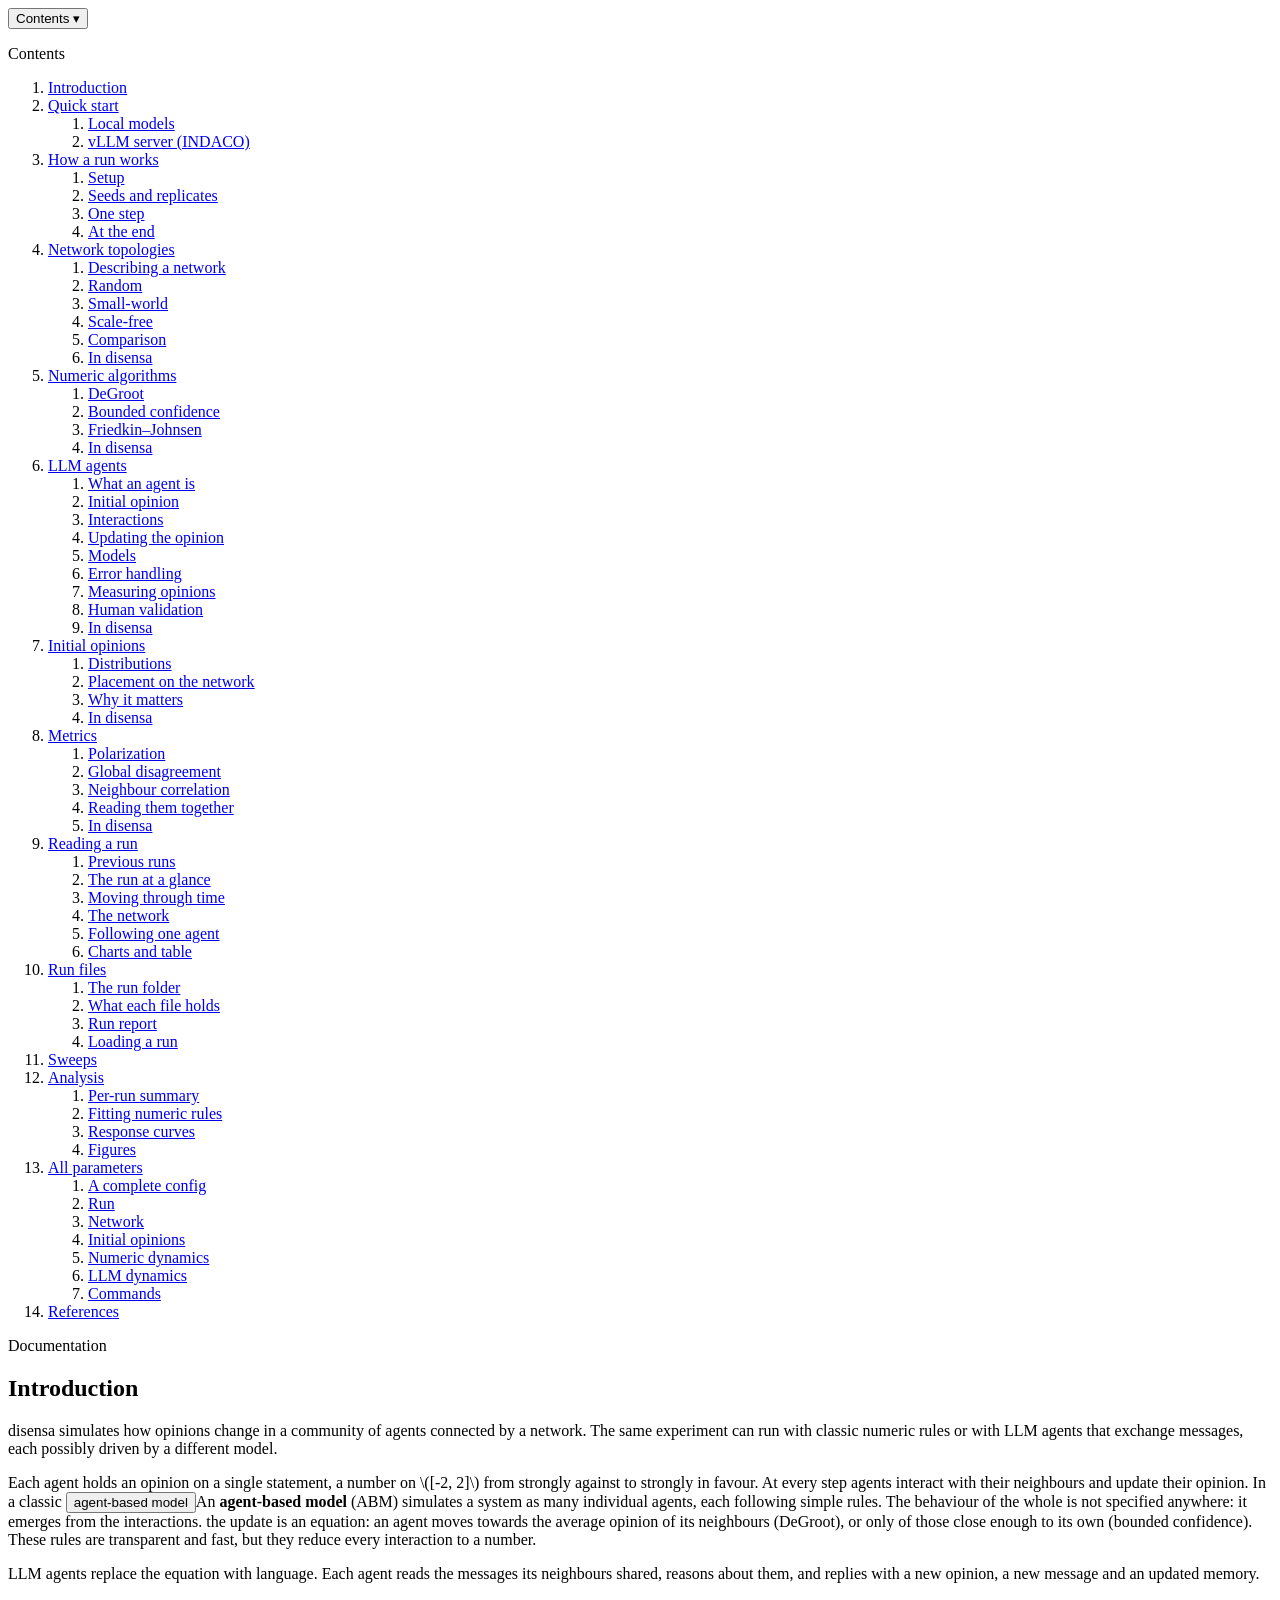
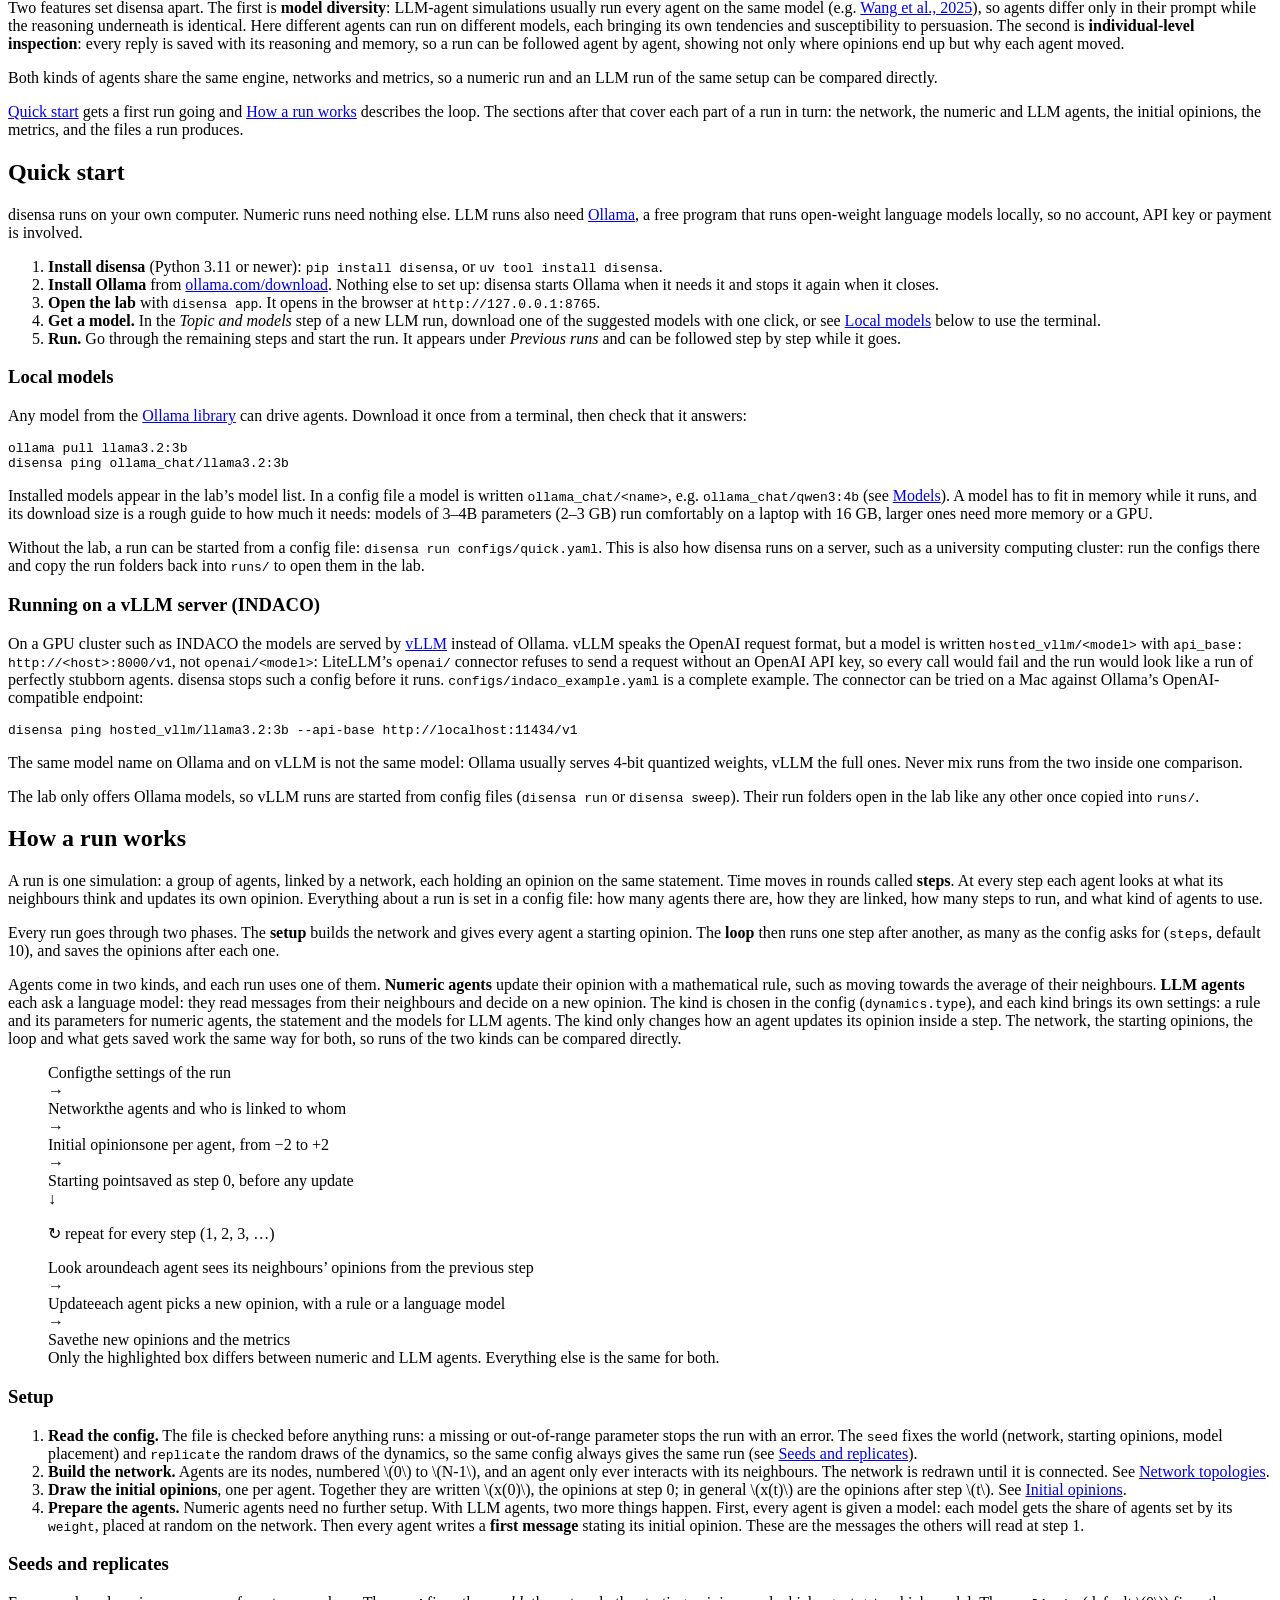
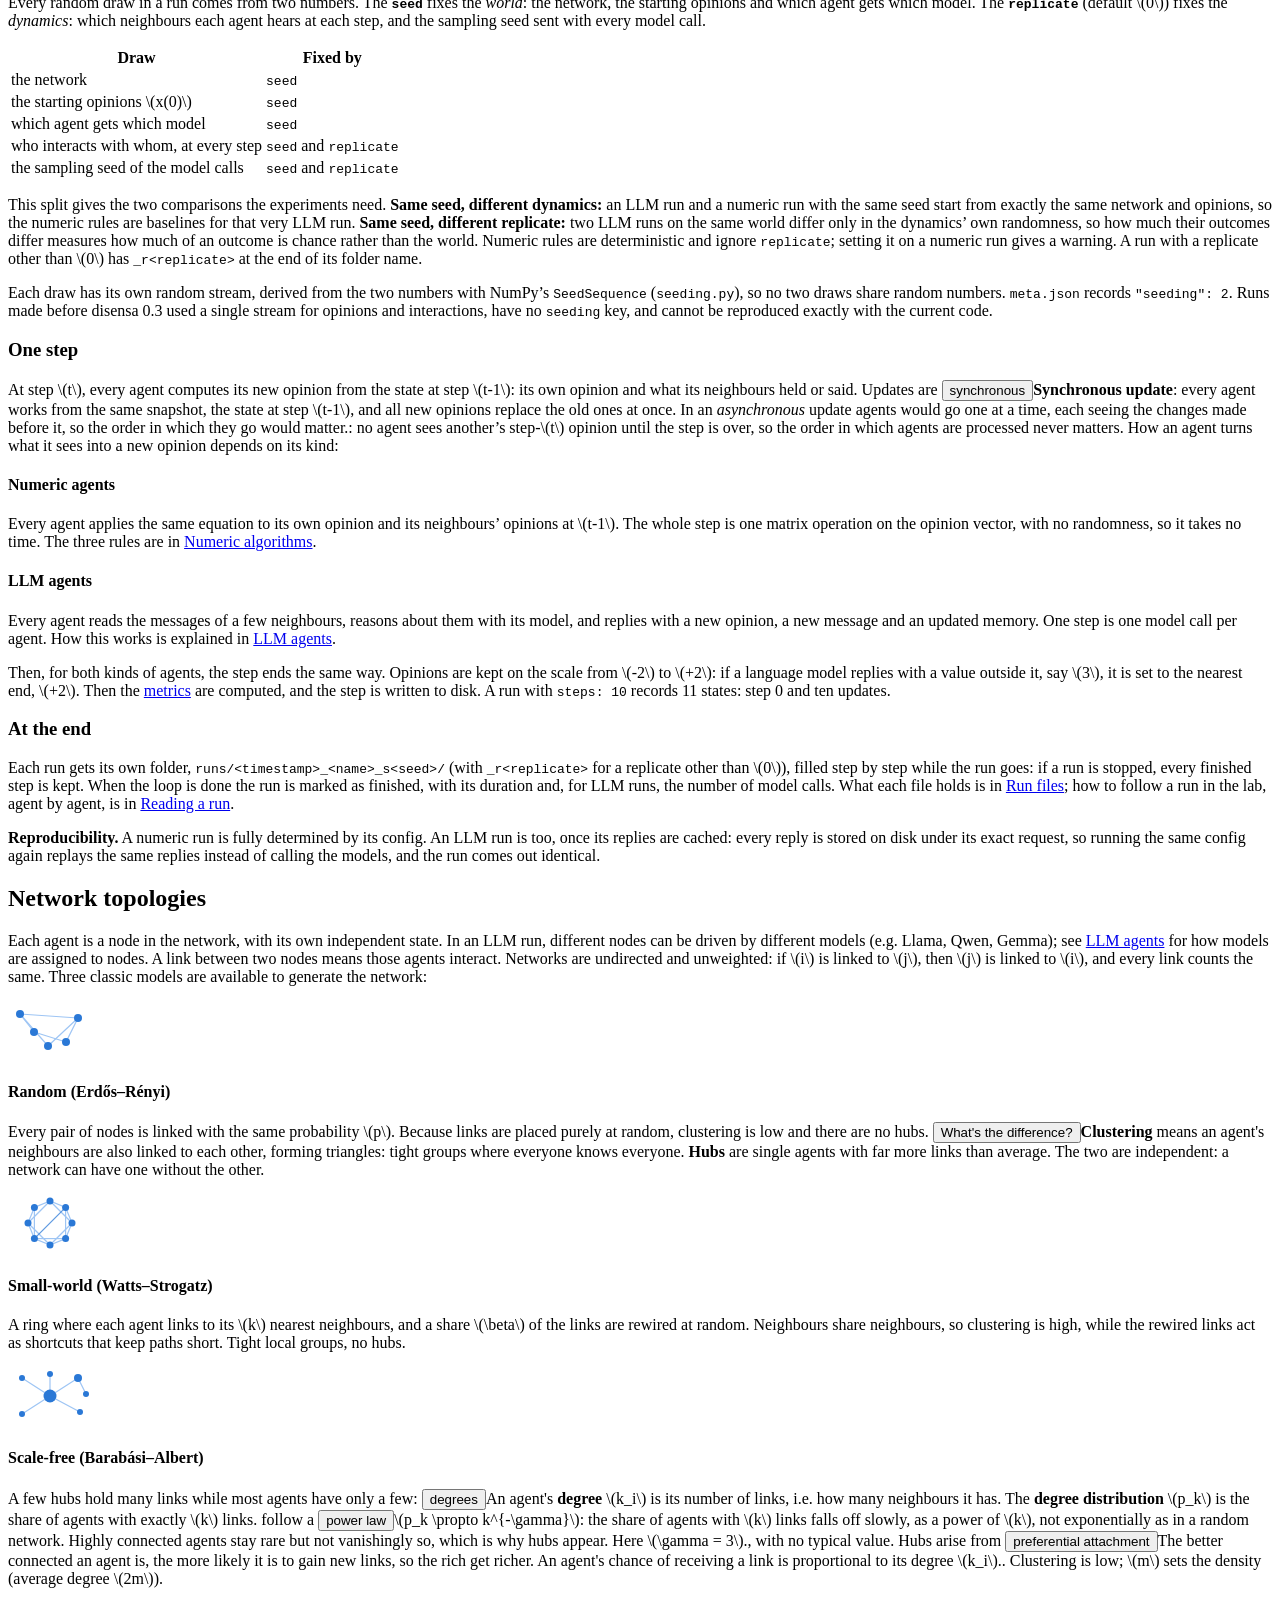
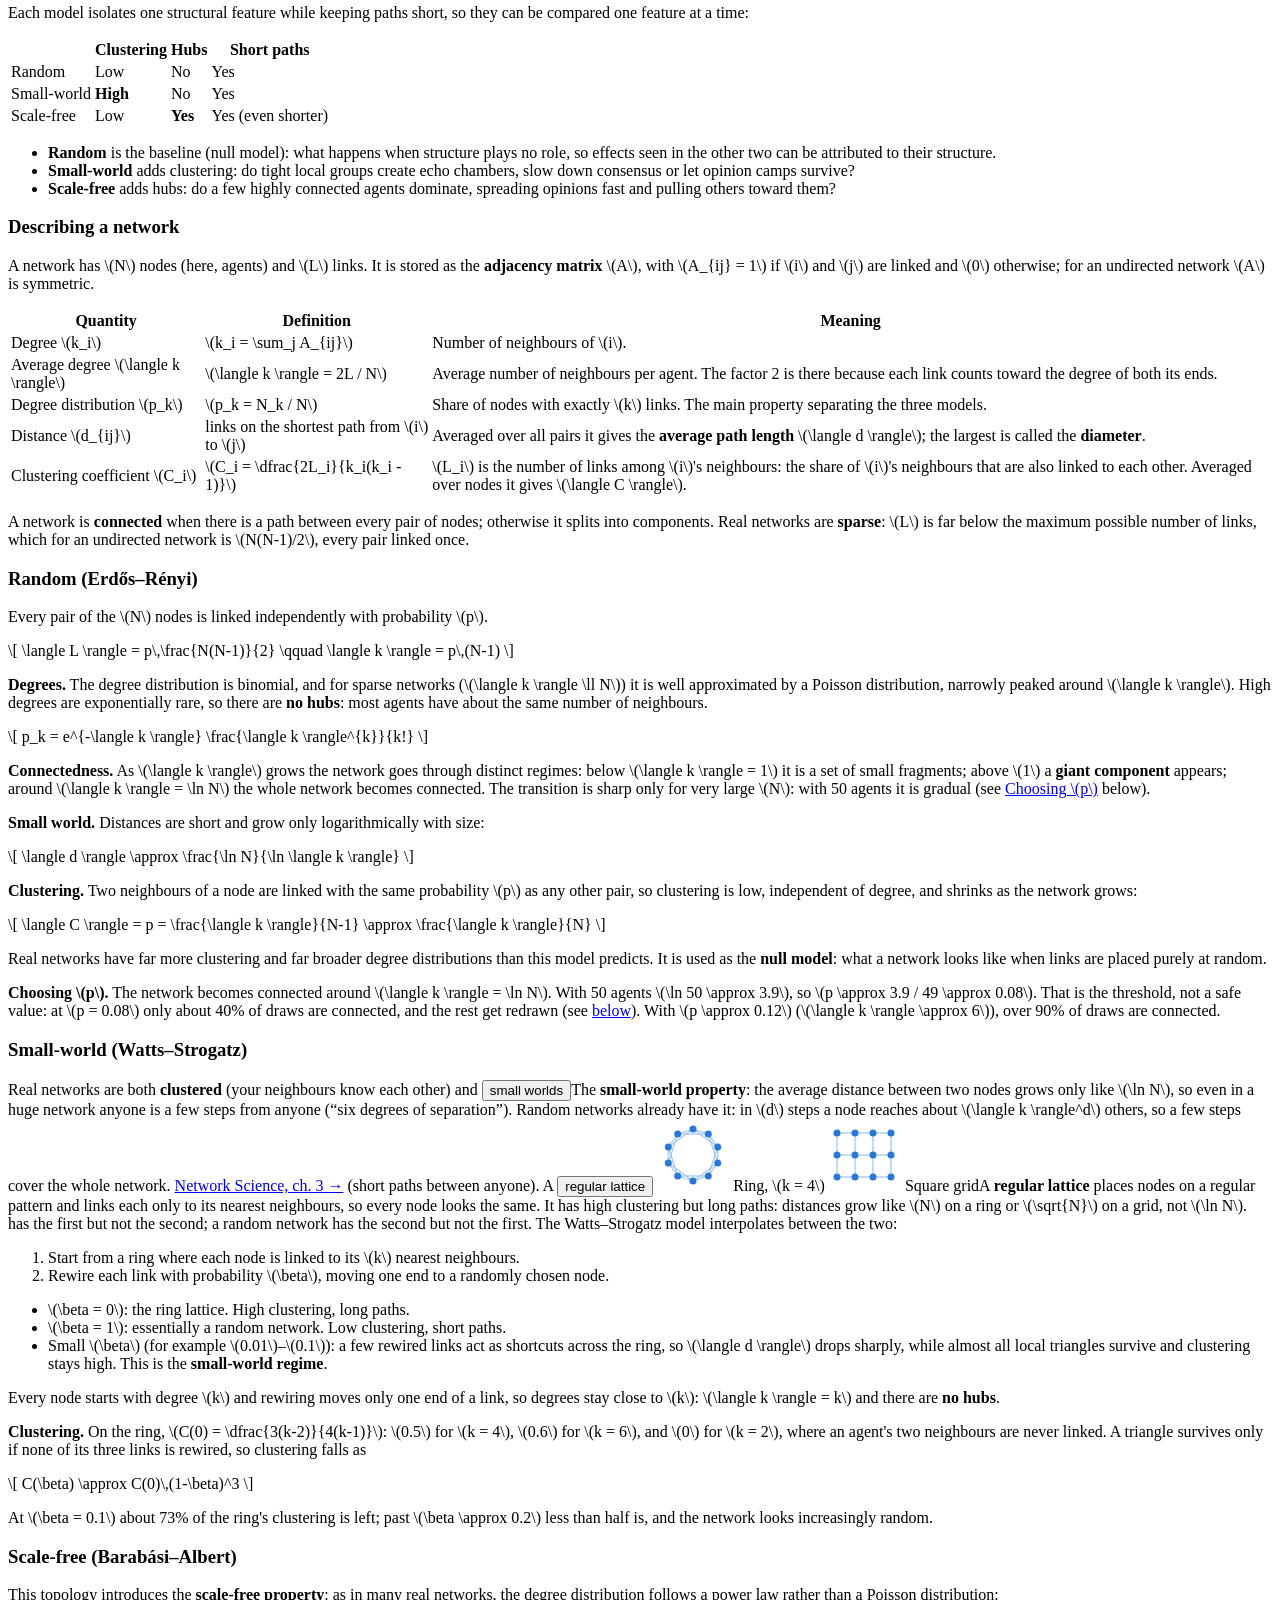
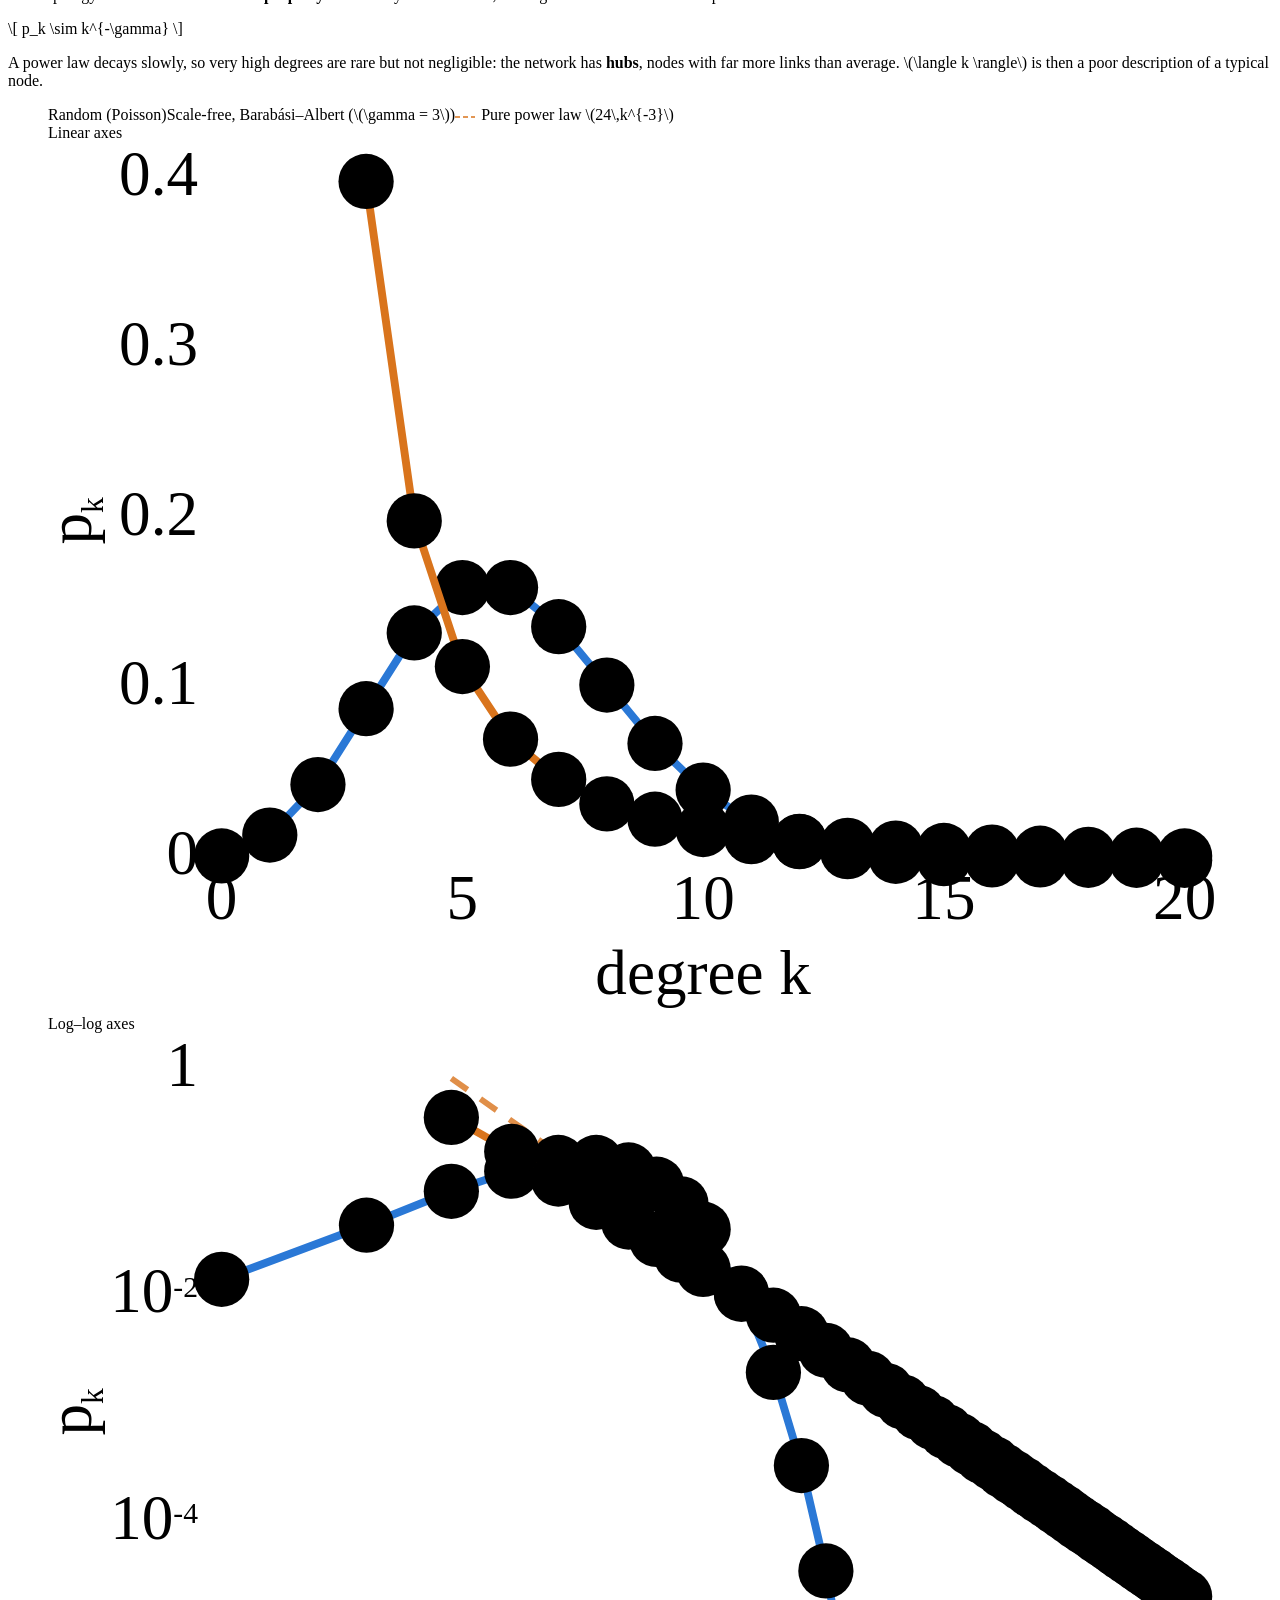
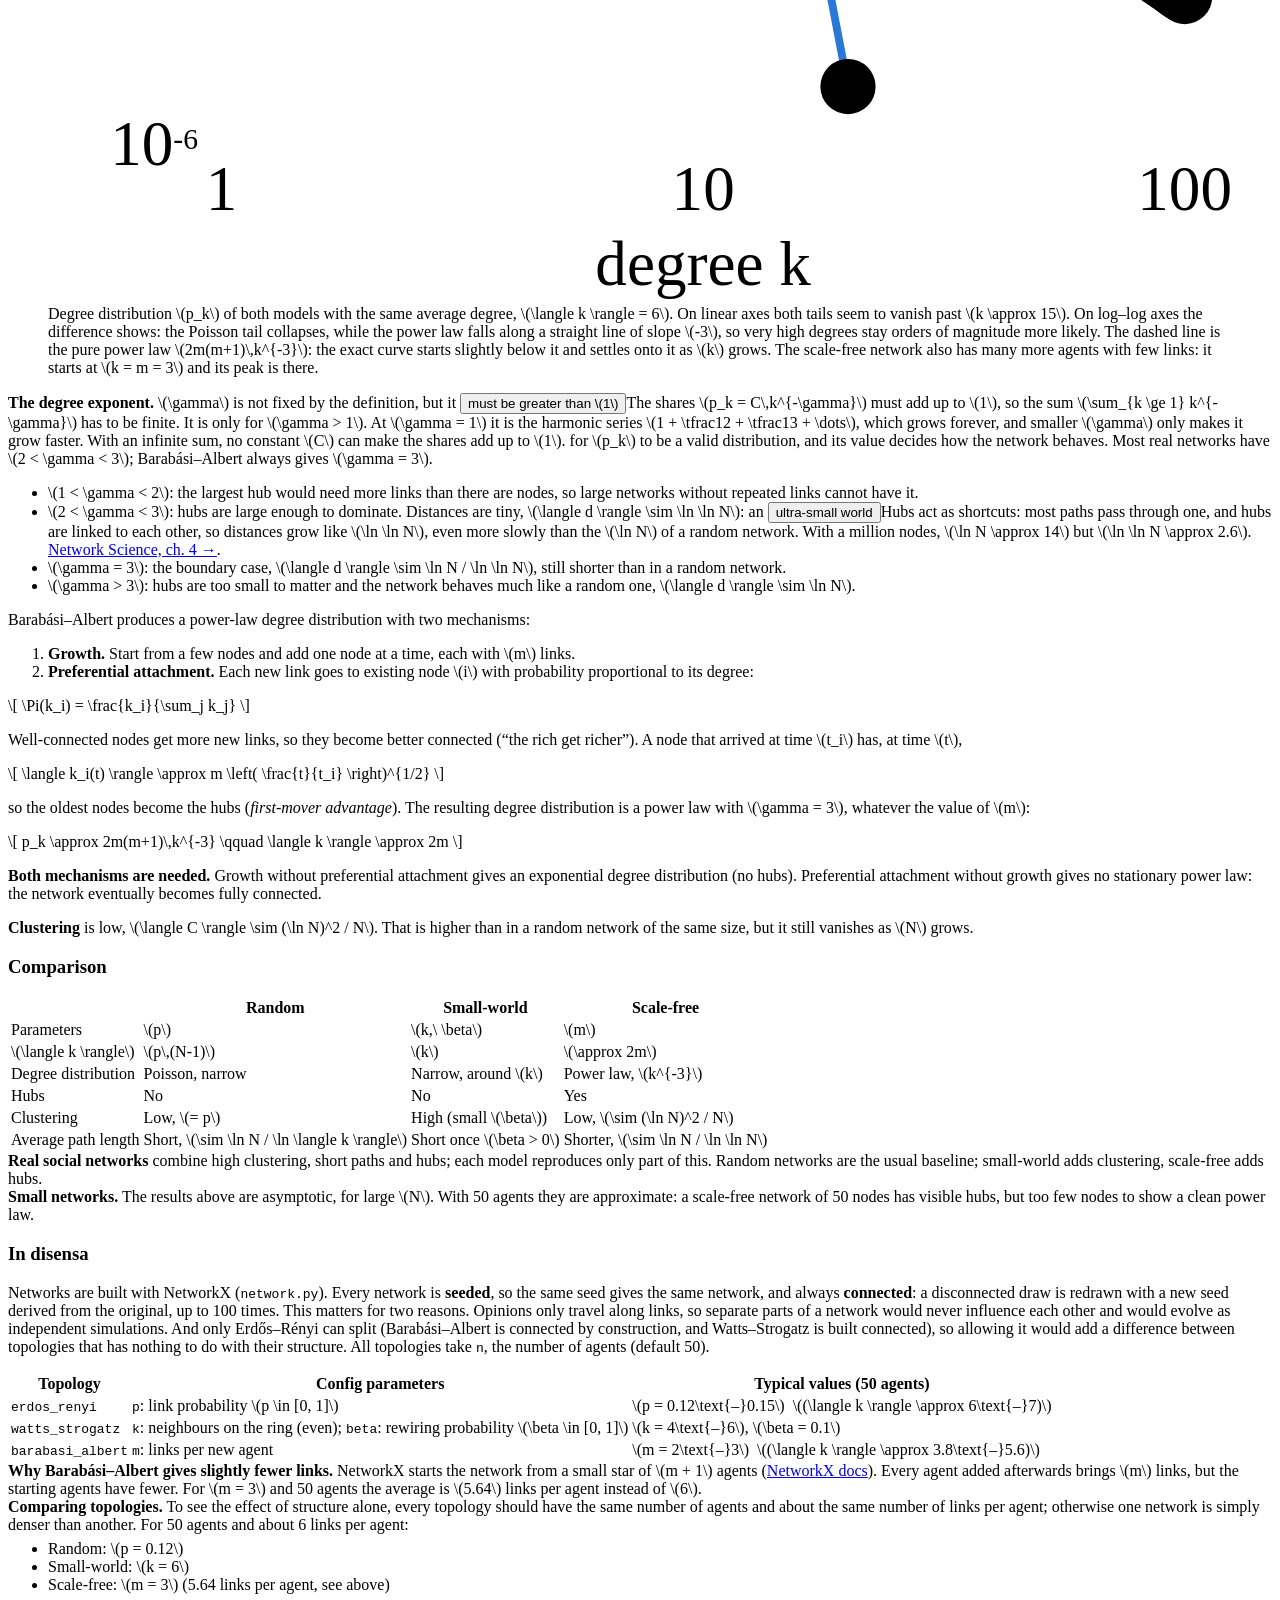
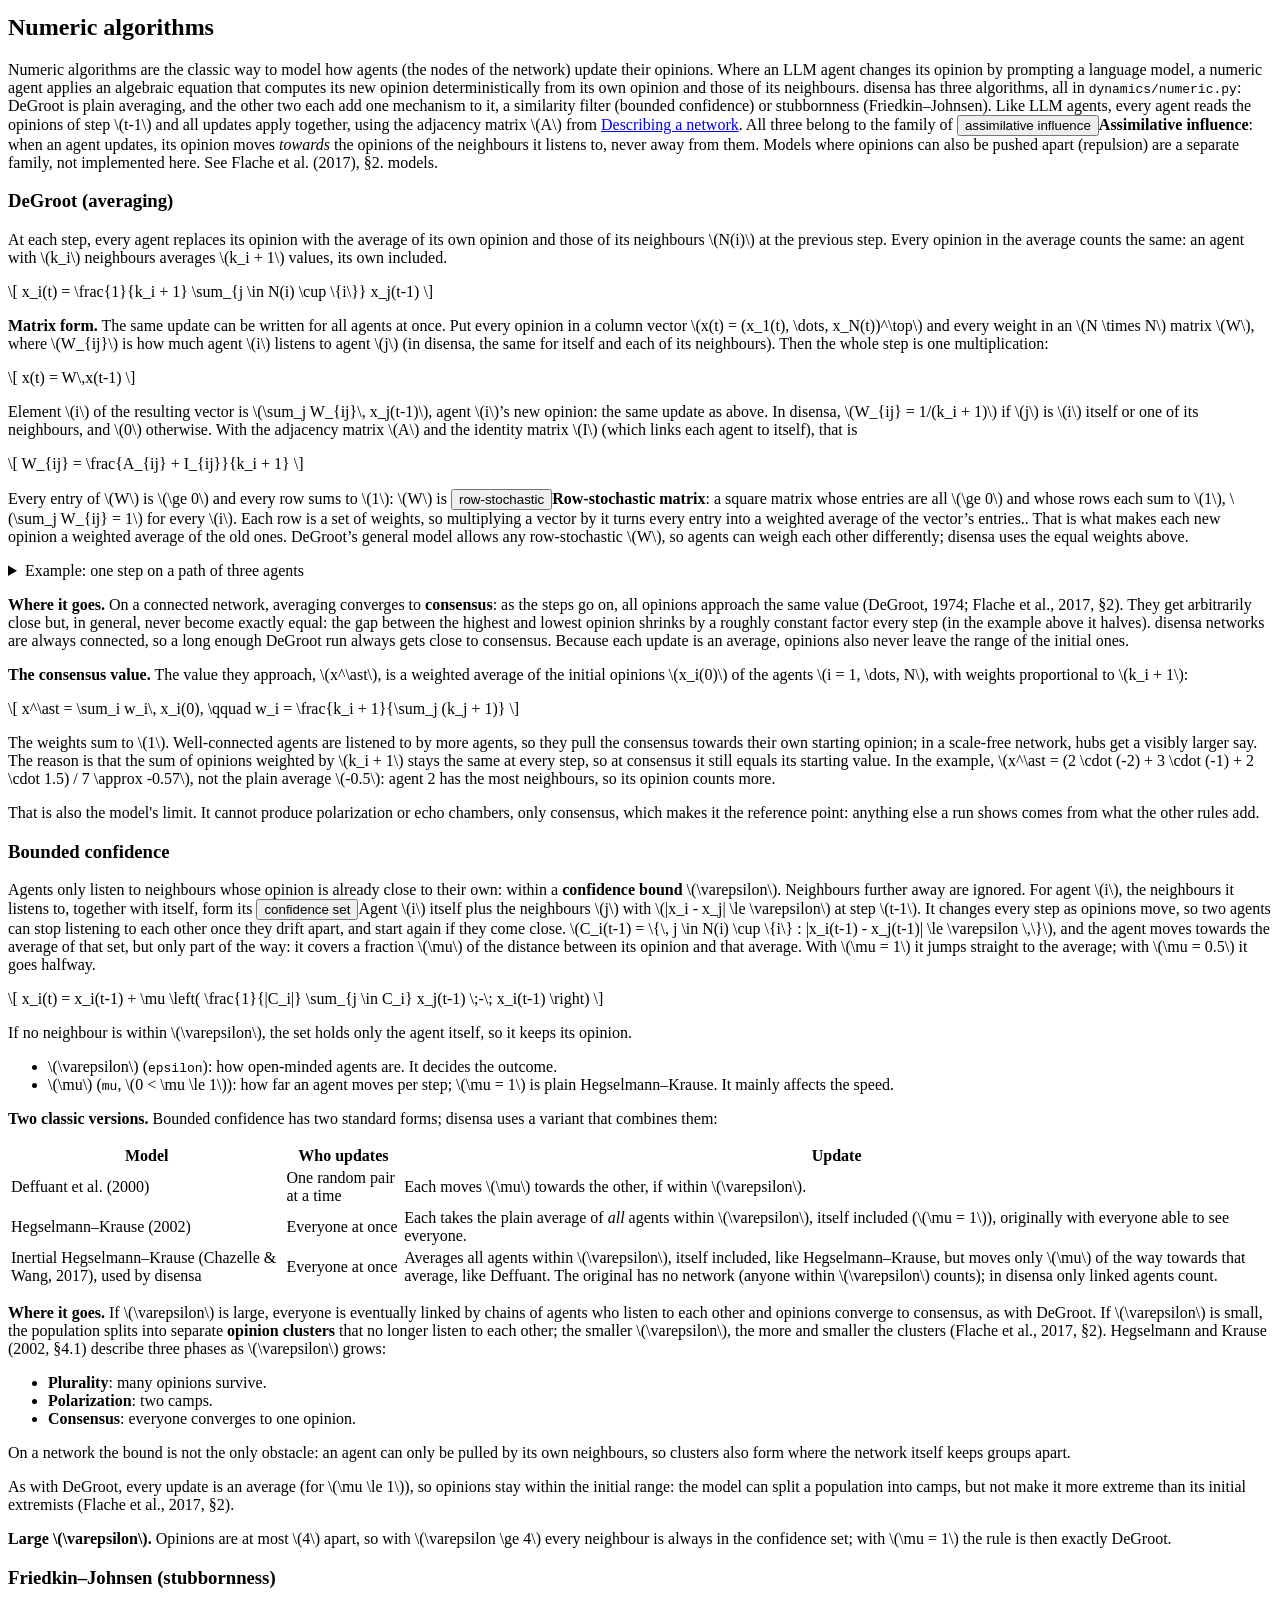
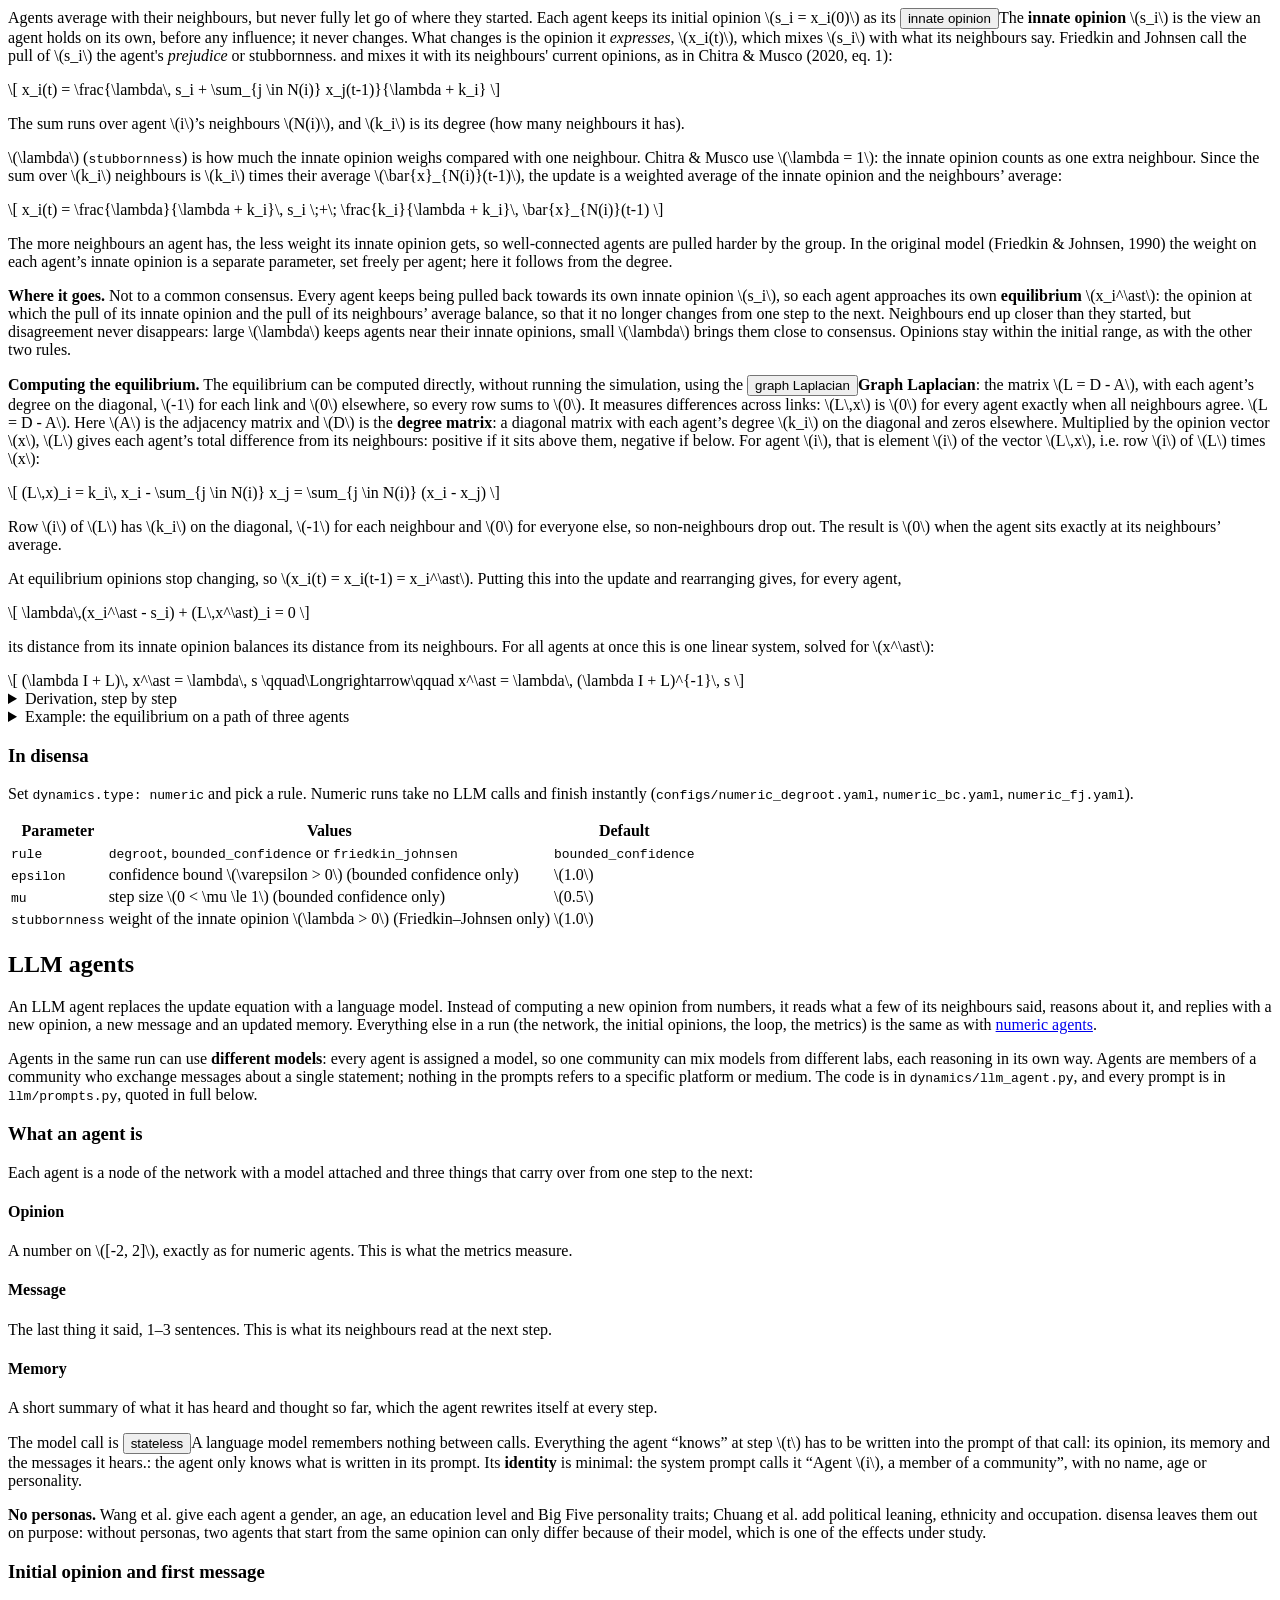
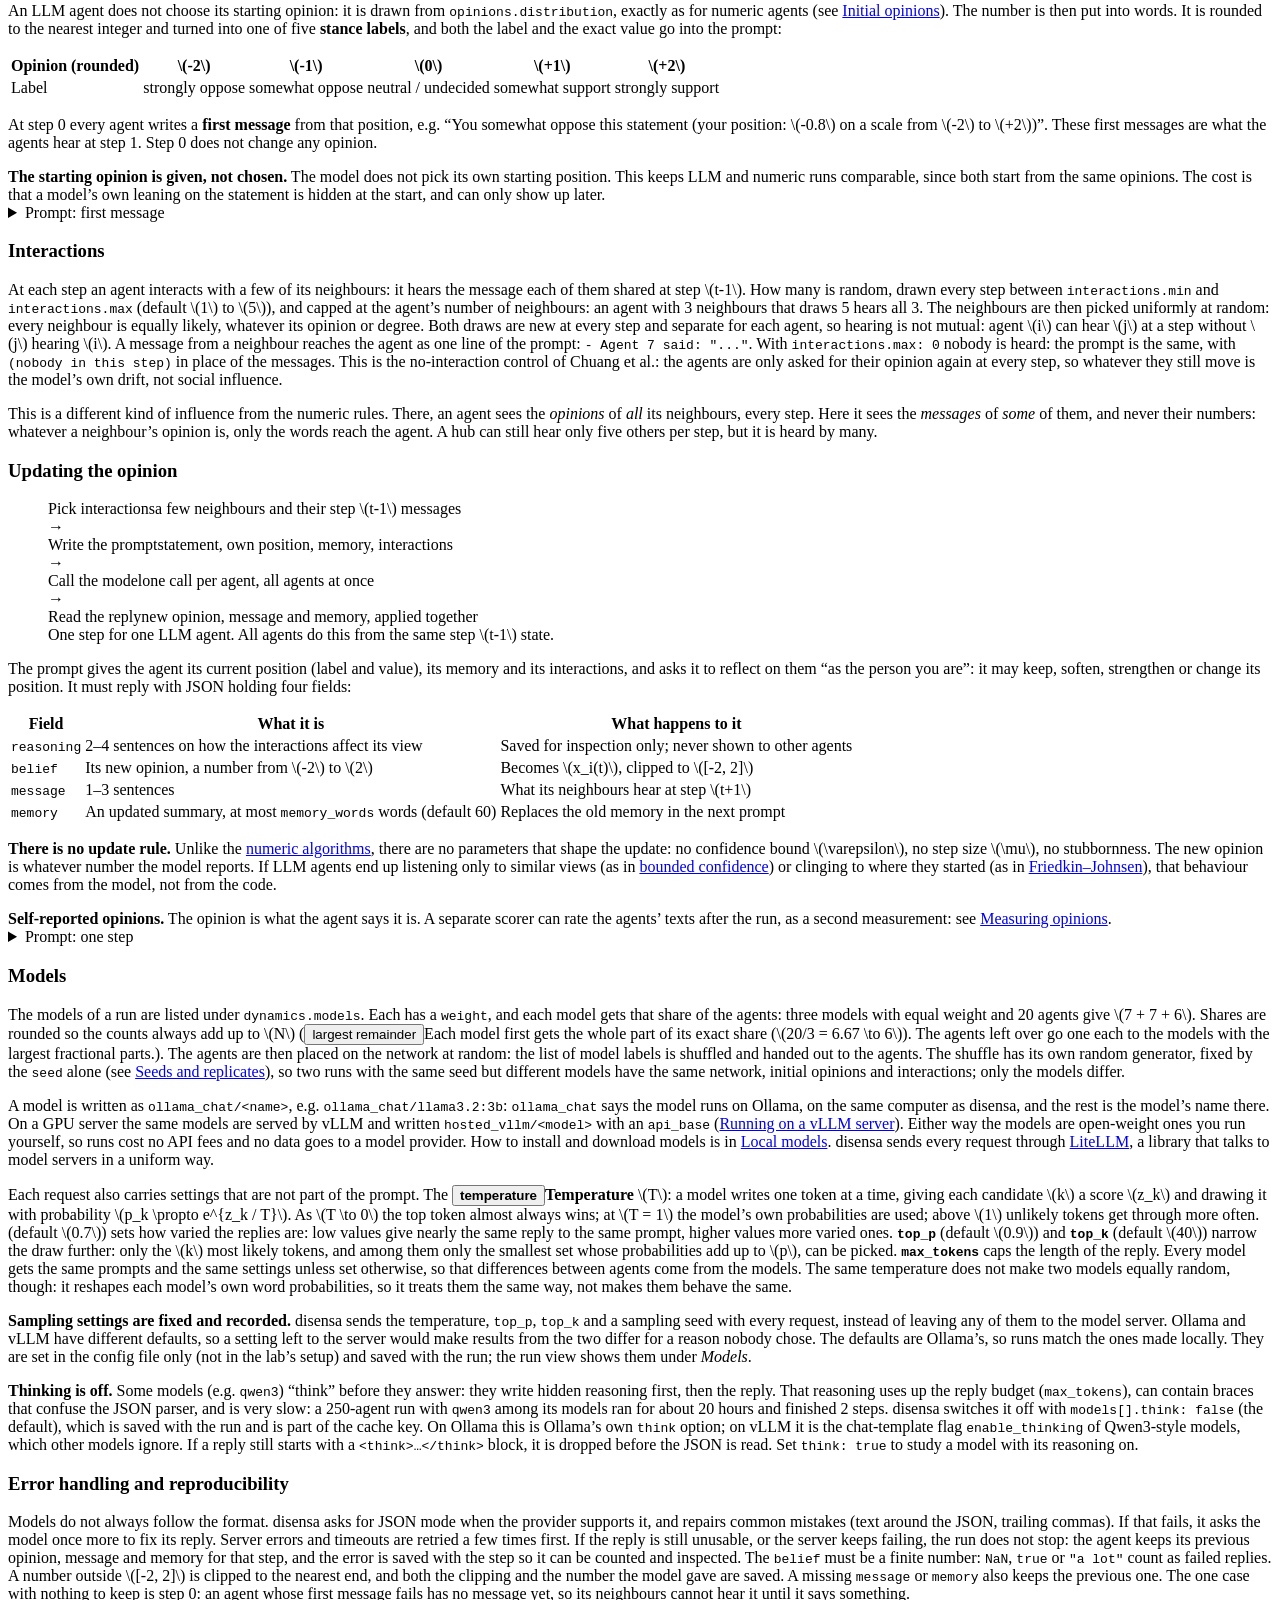
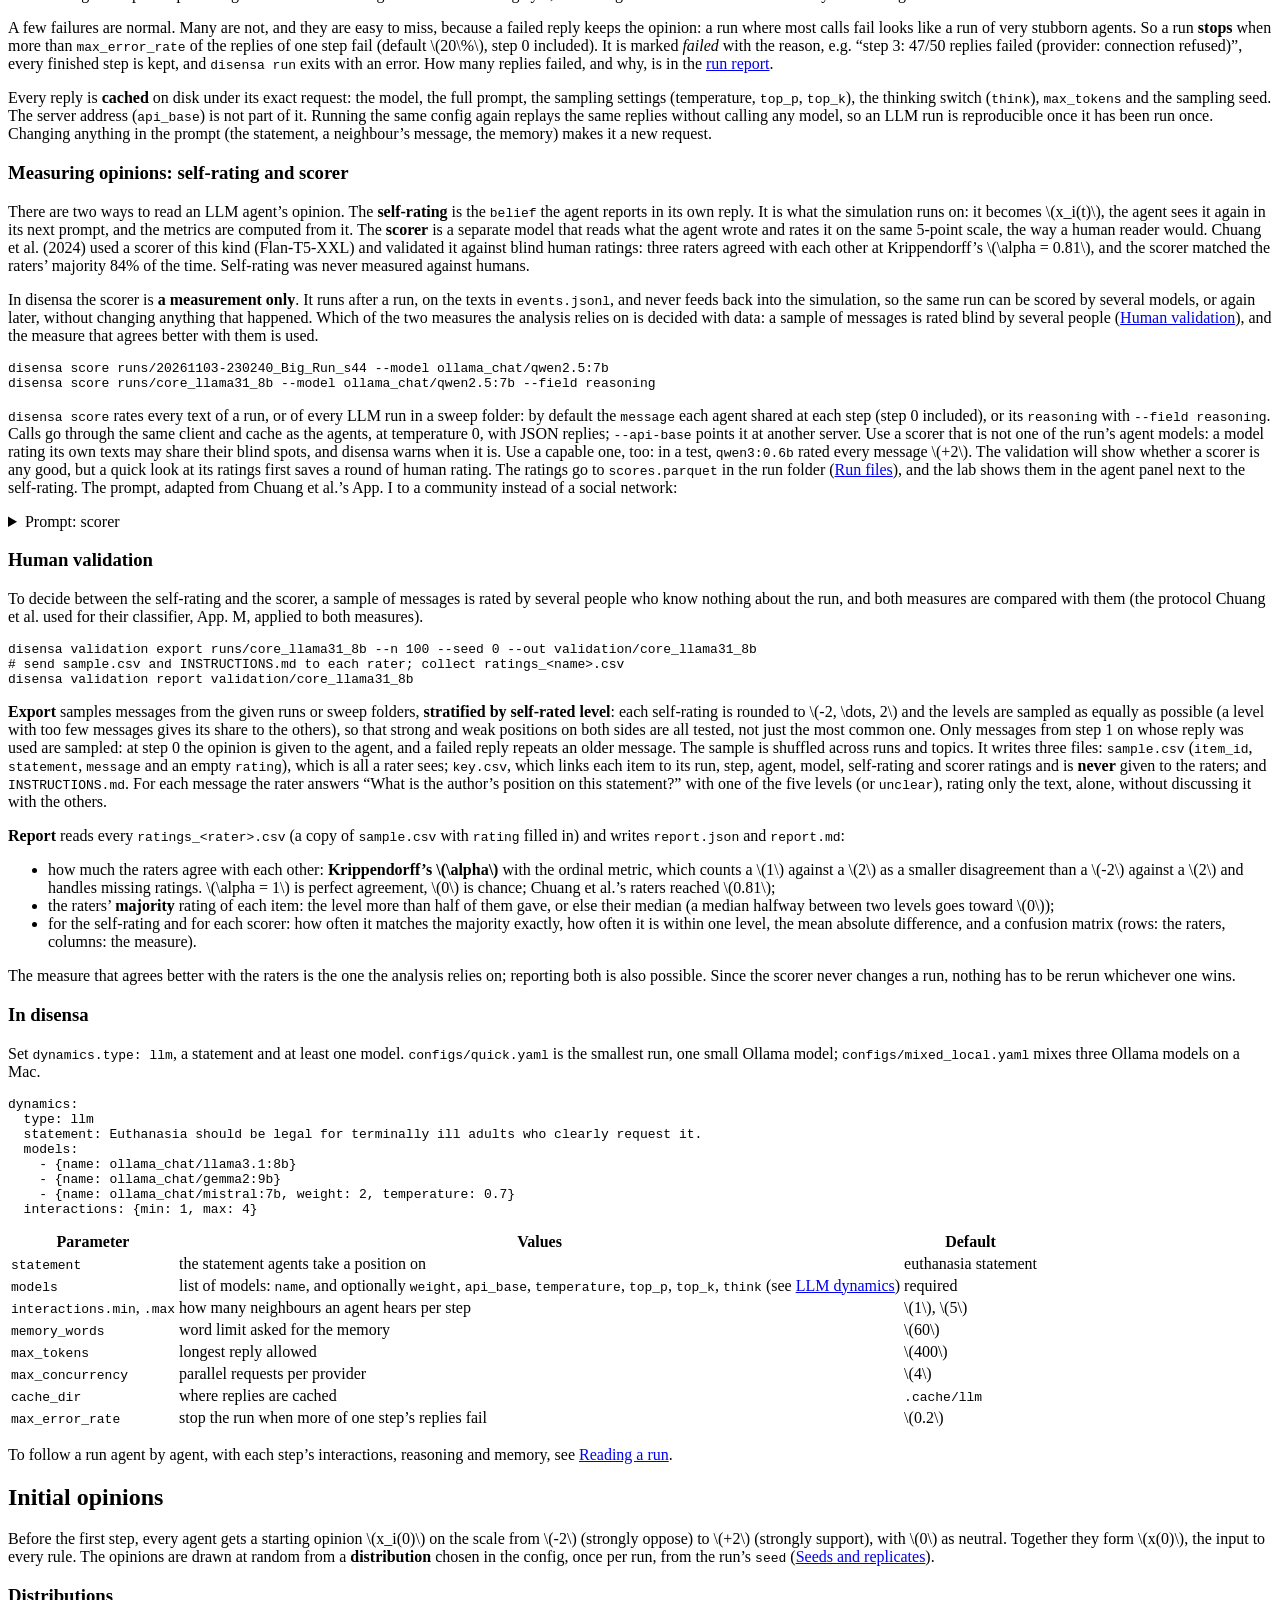
==== commit c2939b21: "INDACO: the thesis experiments as one SLURM job chain - configs/experiments/: the 16 statements (top" ====
--- a/src/disensa/app/web/docs/index.html
+++ b/src/disensa/app/web/docs/index.html
@@ -526,7 +526,7 @@
     </details>
 
     <h3 id="agent-interactions">Interactions</h3>
-    <p>At each step an agent interacts with a few of its neighbours: it hears the message each of them shared at step \(t-1\). How many is random, drawn every step between <code>interactions.min</code> and <code>interactions.max</code> (default \(1\) to \(5\)), and capped at the agent&rsquo;s number of neighbours: an agent with 3 neighbours that draws 5 hears all 3. The neighbours are then picked uniformly at random: every neighbour is equally likely, whatever its opinion or degree. Both draws are new at every step and separate for each agent, so hearing is not mutual: agent \(i\) can hear \(j\) at a step without \(j\) hearing \(i\). A message from a neighbour reaches the agent as one line of the prompt: <code>- Agent 7 said: "..."</code>.</p>
+    <p>At each step an agent interacts with a few of its neighbours: it hears the message each of them shared at step \(t-1\). How many is random, drawn every step between <code>interactions.min</code> and <code>interactions.max</code> (default \(1\) to \(5\)), and capped at the agent&rsquo;s number of neighbours: an agent with 3 neighbours that draws 5 hears all 3. The neighbours are then picked uniformly at random: every neighbour is equally likely, whatever its opinion or degree. Both draws are new at every step and separate for each agent, so hearing is not mutual: agent \(i\) can hear \(j\) at a step without \(j\) hearing \(i\). A message from a neighbour reaches the agent as one line of the prompt: <code>- Agent 7 said: "..."</code>. With <code>interactions.max: 0</code> nobody is heard: the prompt is the same, with <code>(nobody in this step)</code> in place of the messages. This is the no-interaction control of Chuang et al.: the agents are only asked for their opinion again at every step, so whatever they still move is the model&rsquo;s own drift, not social influence.</p>
     <p>This is a different kind of influence from the numeric rules. There, an agent sees the <em>opinions</em> of <em>all</em> its neighbours, every step. Here it sees the <em>messages</em> of <em>some</em> of them, and never their numbers: whatever a neighbour&rsquo;s opinion is, only the words reach the agent. A hub can still hear only five others per step, but it is heard by many.</p>
 
     <h3 id="agent-update">Updating the opinion</h3>
@@ -594,7 +594,7 @@
     <p>There are two ways to read an LLM agent&rsquo;s opinion. The <strong>self-rating</strong> is the <code>belief</code> the agent reports in its own reply. It is what the simulation runs on: it becomes \(x_i(t)\), the agent sees it again in its next prompt, and the metrics are computed from it. The <strong>scorer</strong> is a separate model that reads what the agent wrote and rates it on the same 5-point scale, the way a human reader would. Chuang et al. (2024) used a scorer of this kind (Flan-T5-XXL) and validated it against blind human ratings: three raters agreed with each other at Krippendorff&rsquo;s \(\alpha = 0.81\), and the scorer matched the raters&rsquo; majority 84% of the time. Self-rating was never measured against humans.</p>
     <p>In disensa the scorer is <strong>a measurement only</strong>. It runs after a run, on the texts in <code>events.jsonl</code>, and never feeds back into the simulation, so the same run can be scored by several models, or again later, without changing anything that happened. Which of the two measures the analysis relies on is decided with data: a sample of messages is rated blind by several people (<a href="#validation">Human validation</a>), and the measure that agrees better with them is used.</p>
 <pre><code>disensa score runs/20261103-230240_Big_Run_s44 --model ollama_chat/qwen2.5:7b
-disensa score runs/topics_core --model ollama_chat/qwen2.5:7b --field reasoning</code></pre>
+disensa score runs/core_llama31_8b --model ollama_chat/qwen2.5:7b --field reasoning</code></pre>
     <p><code>disensa score</code> rates every text of a run, or of every LLM run in a sweep folder: by default the <code>message</code> each agent shared at each step (step 0 included), or its <code>reasoning</code> with <code>--field reasoning</code>. Calls go through the same client and cache as the agents, at temperature 0, with JSON replies; <code>--api-base</code> points it at another server. Use a scorer that is not one of the run&rsquo;s agent models: a model rating its own texts may share their blind spots, and disensa warns when it is. Use a capable one, too: in a test, <code>qwen3:0.6b</code> rated every message \(+2\). The validation will show whether a scorer is any good, but a quick look at its ratings first saves a round of human rating. The ratings go to <code>scores.parquet</code> in the run folder (<a href="#run-files-list">Run files</a>), and the lab shows them in the agent panel next to the self-rating. The prompt, adapted from Chuang et al.&rsquo;s App. I to a community instead of a social network:</p>
     <details class="example">
       <summary>Prompt: scorer</summary>
@@ -619,9 +619,9 @@
 
     <h3 id="validation">Human validation</h3>
     <p>To decide between the self-rating and the scorer, a sample of messages is rated by several people who know nothing about the run, and both measures are compared with them (the protocol Chuang et al. used for their classifier, App. M, applied to both measures).</p>
-<pre><code>disensa validation export runs/topics_core --n 100 --seed 0 --out validation/topics_core
+<pre><code>disensa validation export runs/core_llama31_8b --n 100 --seed 0 --out validation/core_llama31_8b
 # send sample.csv and INSTRUCTIONS.md to each rater; collect ratings_&lt;name&gt;.csv
-disensa validation report validation/topics_core</code></pre>
+disensa validation report validation/core_llama31_8b</code></pre>
     <p><strong>Export</strong> samples messages from the given runs or sweep folders, <strong>stratified by self-rated level</strong>: each self-rating is rounded to \(-2, \dots, 2\) and the levels are sampled as equally as possible (a level with too few messages gives its share to the others), so that strong and weak positions on both sides are all tested, not just the most common one. Only messages from step 1 on whose reply was used are sampled: at step 0 the opinion is given to the agent, and a failed reply repeats an older message. The sample is shuffled across runs and topics. It writes three files: <code>sample.csv</code> (<code>item_id</code>, <code>statement</code>, <code>message</code> and an empty <code>rating</code>), which is all a rater sees; <code>key.csv</code>, which links each item to its run, step, agent, model, self-rating and scorer ratings and is <strong>never</strong> given to the raters; and <code>INSTRUCTIONS.md</code>. For each message the rater answers &ldquo;What is the author&rsquo;s position on this statement?&rdquo; with one of the five levels (or <code>unclear</code>), rating only the text, alone, without discussing it with the others.</p>
     <p><strong>Report</strong> reads every <code>ratings_&lt;rater&gt;.csv</code> (a copy of <code>sample.csv</code> with <code>rating</code> filled in) and writes <code>report.json</code> and <code>report.md</code>:</p>
     <ul>
@@ -907,8 +907,8 @@
 
     <h2 id="sweeps">Sweeps</h2>
     <p>An experiment is rarely one run: it is the same setup over several seeds, topics or parameter values. A <strong>sweep file</strong> describes all of them at once, and <code>disensa sweep</code> runs them one after the other.</p>
-<pre><code>name: topics_core
-base: configs/topics_base.yaml       # a normal config file, or the config itself
+<pre><code>name: topics
+base: base.yaml                     # a normal config file, or the config itself
 grids:
   - seed: [1, 2, 3]
     dynamics.statement:
@@ -920,7 +920,7 @@
       - {type: numeric, rule: bounded_confidence}
     dynamics.epsilon: [0.5, 1.0]</code></pre>
     <p>Each <strong>grid</strong> maps settings to lists of values and stands for every combination of them (its cartesian product); the sweep is all the grids together. Settings are dotted paths into the config: <code>seed</code>, <code>network.n</code>, <code>dynamics.statement</code>. A value can be a whole block, such as a <code>dynamics</code> mapping, which replaces that block of the base; deeper settings like <code>dynamics.epsilon</code> are applied after it. Every combination is checked as a complete config before anything runs, so a typo stops the sweep at once instead of after hours. The same config twice is run once.</p>
-    <p>Each run is named after the sweep and the values that vary in its grid, e.g. <code>topics_core__seed=2__statement=1</code>; a long value appears as its position in the list (1 for the first). Runs go into <code>runs/&lt;sweep name>/</code>, next to <code>sweep.json</code>: the list of runs with their config hash, status, folder and a summary of their <a href="#run-report">run report</a>. The lab groups them under the sweep&rsquo;s name in <em>Previous runs</em>.</p>
+    <p>Each run is named after the sweep and the values that vary in its grid, e.g. <code>topics__seed=2__statement=1</code>; a long value appears as its position in the list (1 for the first). Runs go into <code>runs/&lt;sweep name>/</code>, next to <code>sweep.json</code>: the list of runs with their config hash, status, folder and a summary of their <a href="#run-report">run report</a>. The lab groups them under the sweep&rsquo;s name in <em>Previous runs</em>.</p>
     <div class="table-wrap"><table>
       <thead><tr><th>Command</th><th>What it does</th></tr></thead>
       <tbody>
@@ -928,15 +928,16 @@
         <tr><td><code>--dry-run</code></td><td>lists the runs and estimates the LLM calls they will make, \(N \times (\text{steps} + 1)\) per LLM run, without running anything</td></tr>
         <tr><td><code>--shard i/N</code></td><td>runs only share \(i\) of \(N\) (1-based): runs \(i, i+N, i+2N, \dots\) of the list. The \(N\) shares are disjoint and together cover the sweep; this is how a SLURM job array splits it</td></tr>
         <tr><td><code>--cache-dir</code></td><td>uses another LLM cache folder for every run (one per job on a cluster)</td></tr>
+        <tr><td><code>--api-base</code></td><td>sends every model&rsquo;s requests to another server address, e.g. a vLLM server on a free port of a cluster node. Like the cache folder, the address is not part of what a run computes, so changing it never makes a finished run look new</td></tr>
       </tbody>
     </table></div>
     <p><strong>Resuming.</strong> A run whose config already has a finished folder in the sweep folder is skipped, so running the same sweep again continues where it stopped. The comparison is by a hash of the config without its name, folders, cache folder and concurrency, which do not change what a run computes. A run that crashed, was cancelled or failed is run again from scratch; the LLM cache replays the replies it already got, so that part is instant. One failed run never stops the sweep: it is marked failed in <code>sweep.json</code> and the sweep goes on.</p>
     <p><strong>Sequential on purpose.</strong> On a Mac, Ollama answers one request at a time per loaded model anyway, so running several runs at once would not be faster; speed comes from <code>max_concurrency</code> within a run. On a cluster, a job array runs one share per GPU, each against its own vLLM server: see <code>scripts/indaco/</code> in the repository, and <a href="#vllm">Running on a vLLM server</a>.</p>
-    <p>Example sweep files are in <code>configs/sweeps/</code>: bounded confidence over \(\varepsilon\) (<code>numeric_bc_epsilon.yaml</code>, 200 runs), Friedkin&ndash;Johnsen over the stubbornness (<code>numeric_fj_stubbornness.yaml</code>), and the topic runs with their numeric baselines (<code>topics_core.yaml</code>).</p>
+    <p>Example sweep files are in <code>configs/sweeps/</code>: bounded confidence over \(\varepsilon\) (<code>numeric_bc_epsilon.yaml</code>, 200 runs), Friedkin&ndash;Johnsen over the stubbornness (<code>numeric_fj_stubbornness.yaml</code>), and the thesis experiments are in <code>configs/experiments/</code> (one sweep file per model and stage; see its README).</p>
 
     <h2 id="analysis">Analysis</h2>
     <p>The lab looks at one run at a time; the analysis reads many runs together and turns them into tables and figures. It runs from the terminal (the figures need <code>pip install 'disensa[analysis]'</code>, which adds matplotlib):</p>
-<pre><code>disensa analyze runs/topics_core runs/numeric_bc_epsilon --out figures/</code></pre>
+<pre><code>disensa analyze runs/core_llama31_8b runs/numeric_baselines --out figures/</code></pre>
     <p>It takes run folders, sweep folders or a whole <code>runs/</code> folder, keeps the finished runs, and writes into <code>--out</code>: <code>runs.csv</code> (one row per run, with its config fields), <code>summary.csv</code> (one row per run, below), for LLM runs <code>fits.csv</code>, <code>response.csv</code> and <code>topics.csv</code> (below), and the figures the runs allow, each as a PDF with a CSV of the numbers it plots. Every function is also importable from <code>disensa.analysis</code>, e.g. in a notebook.</p>
     <p><strong>LLM beliefs are coarse</strong>: mostly whole or half numbers (see <a href="#run-report">Run report</a>), while numeric opinions move continuously. So LLM runs are compared with numeric ones through distributions, cluster counts, and the direction and frequency of moves, never step-by-step trajectories.</p>
 
@@ -1087,7 +1088,7 @@
         <tr><td><code>models[].top_k</code></td><td>sample only from this many most likely tokens, \(&gt; 0\)</td><td>\(40\)</td></tr>
         <tr><td><code>models[].think</code></td><td>let a thinking model reason before it answers (<a href="#agent-models">Models</a>)</td><td><code>false</code></td></tr>
         <tr><td><code>models[].api_base</code></td><td>address of the server that runs the model, e.g. <code>http://localhost:8000/v1</code> for vLLM (<a href="#vllm">vLLM</a>); empty for Ollama on the same computer</td><td>empty</td></tr>
-        <tr><td><code>interactions.min</code>, <code>.max</code></td><td>how many neighbours&rsquo; messages an agent reads per step, \(0 \le \min \le \max\), \(\max \ge 1\) (<a href="#agent-interactions">Interactions</a>)</td><td>\(1\), \(5\)</td></tr>
+        <tr><td><code>interactions.min</code>, <code>.max</code></td><td>how many neighbours&rsquo; messages an agent reads per step, \(0 \le \min \le \max\); \(\max = 0\) is the no-interaction control (<a href="#agent-interactions">Interactions</a>)</td><td>\(1\), \(5\)</td></tr>
         <tr><td><code>memory_words</code></td><td>word limit asked for the memory, \(&gt; 0\)</td><td>\(60\)</td></tr>
         <tr><td><code>max_tokens</code></td><td>longest reply allowed, \(&gt; 0\)</td><td>\(400\)</td></tr>
         <tr><td><code>max_concurrency</code></td><td>requests sent at the same time to one provider, \(&gt; 0\)</td><td>\(4\)</td></tr>
@@ -1101,7 +1102,7 @@
       <thead><tr><th>Command</th><th>What it does</th></tr></thead>
       <tbody>
         <tr><td><code>disensa run &lt;config&gt;</code></td><td>runs a config and prints the metrics after every step. <code>--steps N</code> overrides <code>steps</code>.</td></tr>
-        <tr><td><code>disensa sweep &lt;file&gt;</code></td><td>runs every combination of a sweep file (<a href="#sweeps">Sweeps</a>). <code>--dry-run</code>, <code>--shard i/N</code>, <code>--cache-dir</code>.</td></tr>
+        <tr><td><code>disensa sweep &lt;file&gt;</code></td><td>runs every combination of a sweep file (<a href="#sweeps">Sweeps</a>). <code>--dry-run</code>, <code>--shard i/N</code>, <code>--cache-dir</code>, <code>--api-base</code>.</td></tr>
         <tr><td><code>disensa score &lt;run or sweep&gt; --model &lt;m&gt;</code></td><td>rates every agent text with a separate scorer model (<a href="#measuring-opinions">Measuring opinions</a>). <code>--field message|reasoning</code>, <code>--api-base</code>, <code>--max-concurrency</code>.</td></tr>
         <tr><td><code>disensa validation export &lt;runs&gt; --out &lt;dir&gt;</code></td><td>samples messages for blind human rating (<a href="#validation">Human validation</a>). <code>--n</code>, <code>--seed</code>.</td></tr>
         <tr><td><code>disensa validation report &lt;dir&gt;</code></td><td>compares the raters with each other, and the self-rating and each scorer with the raters.</td></tr>
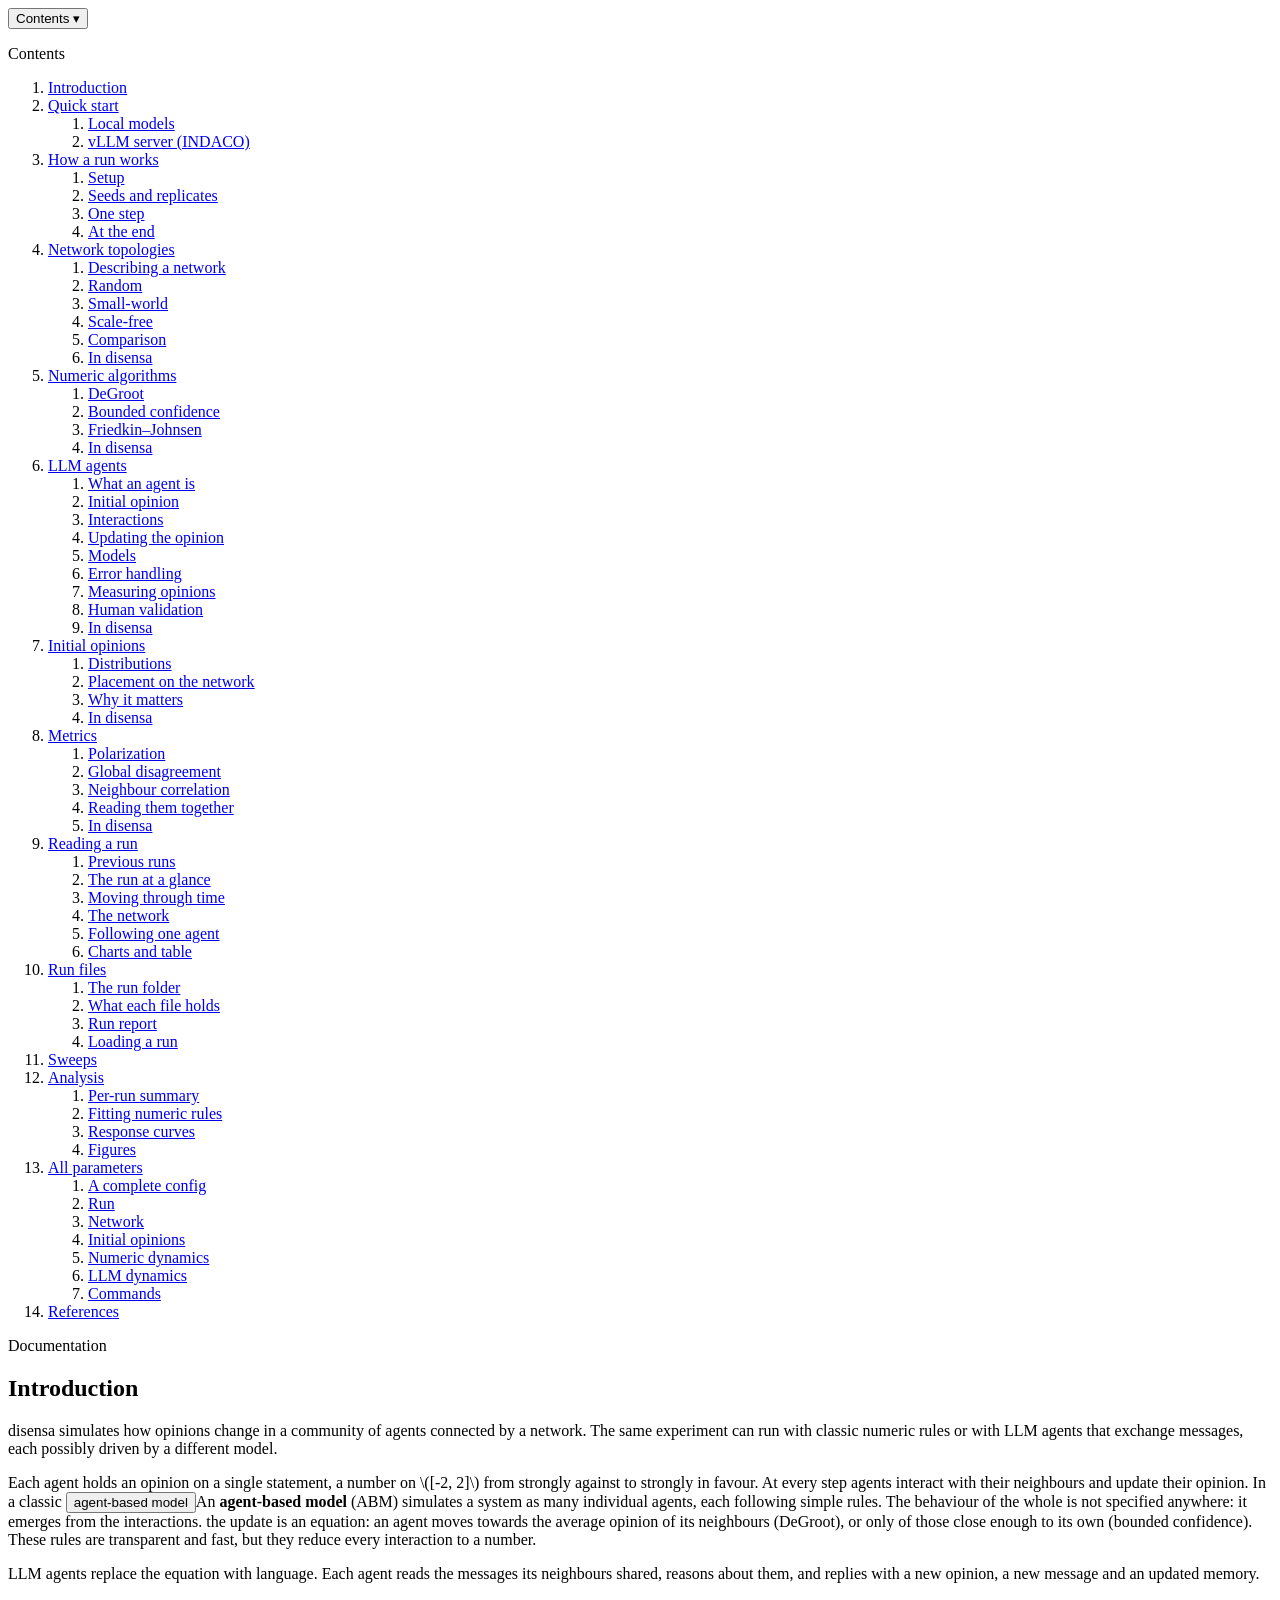
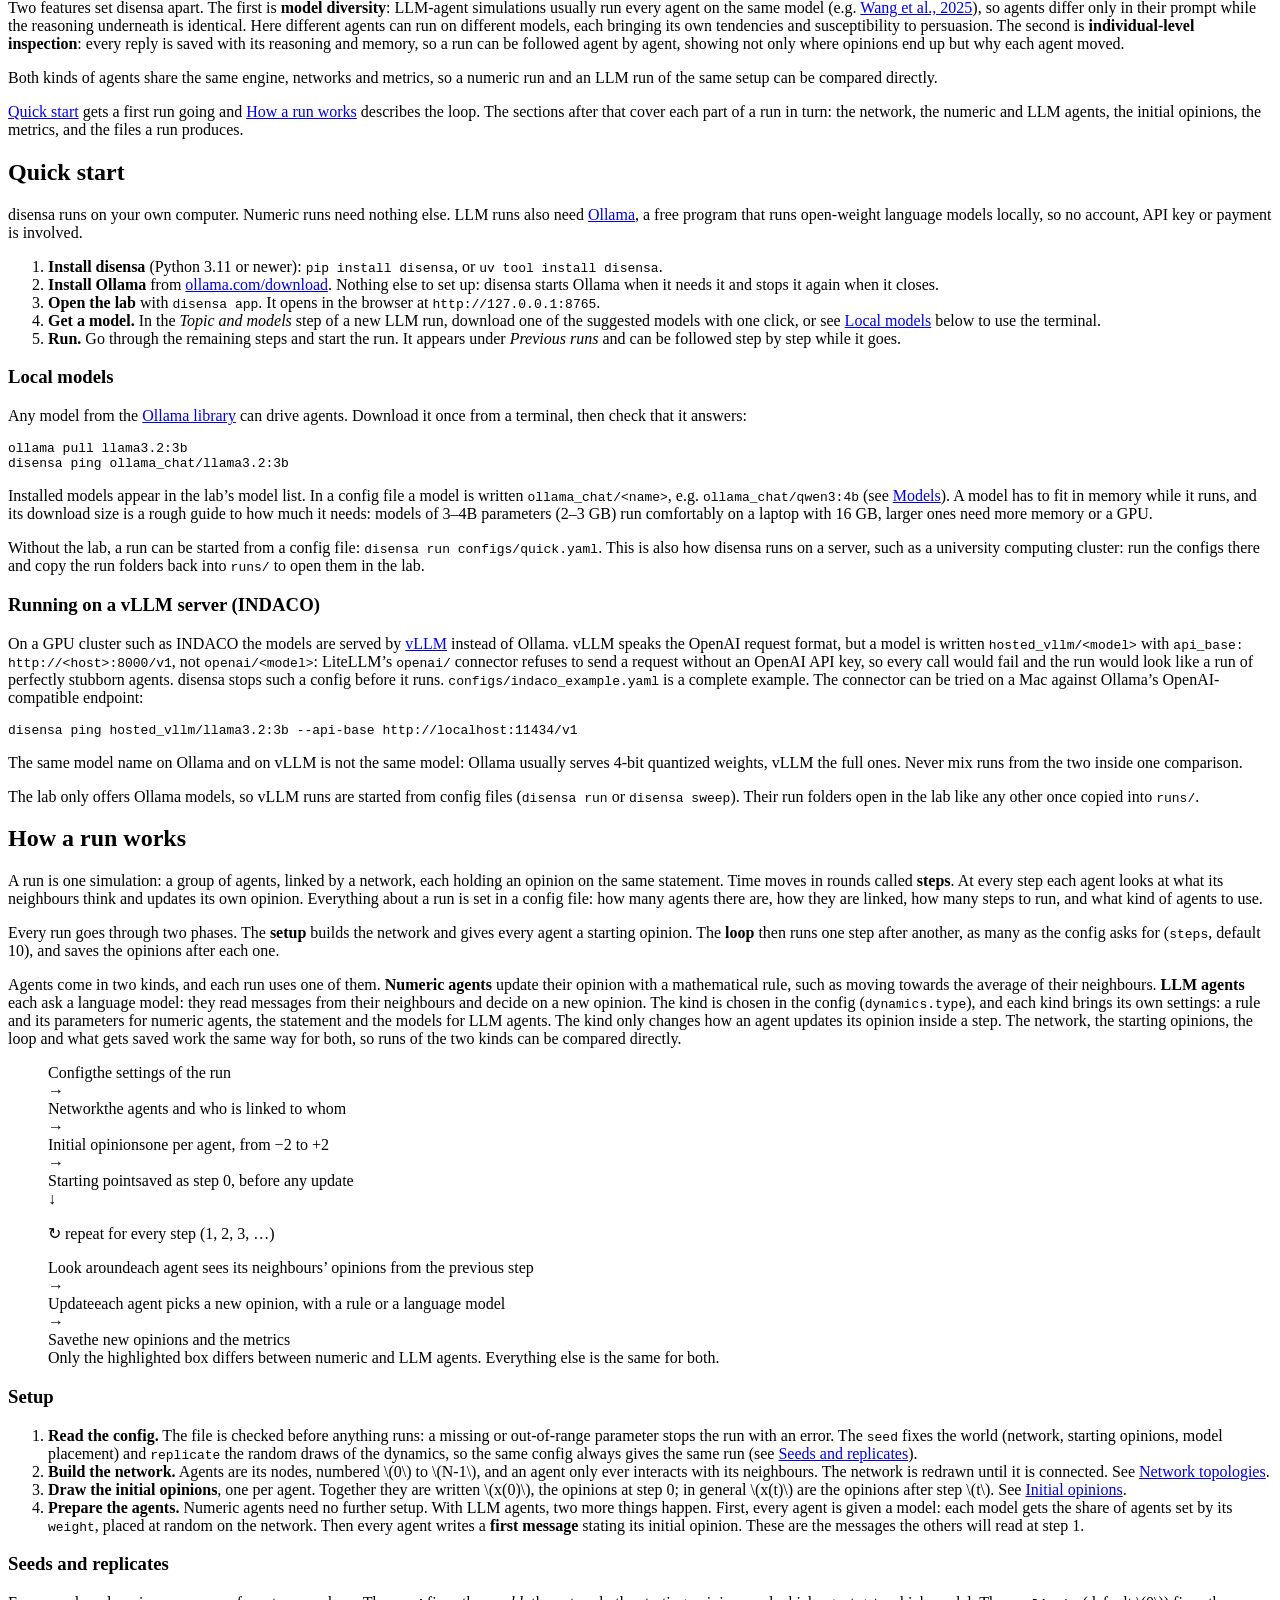
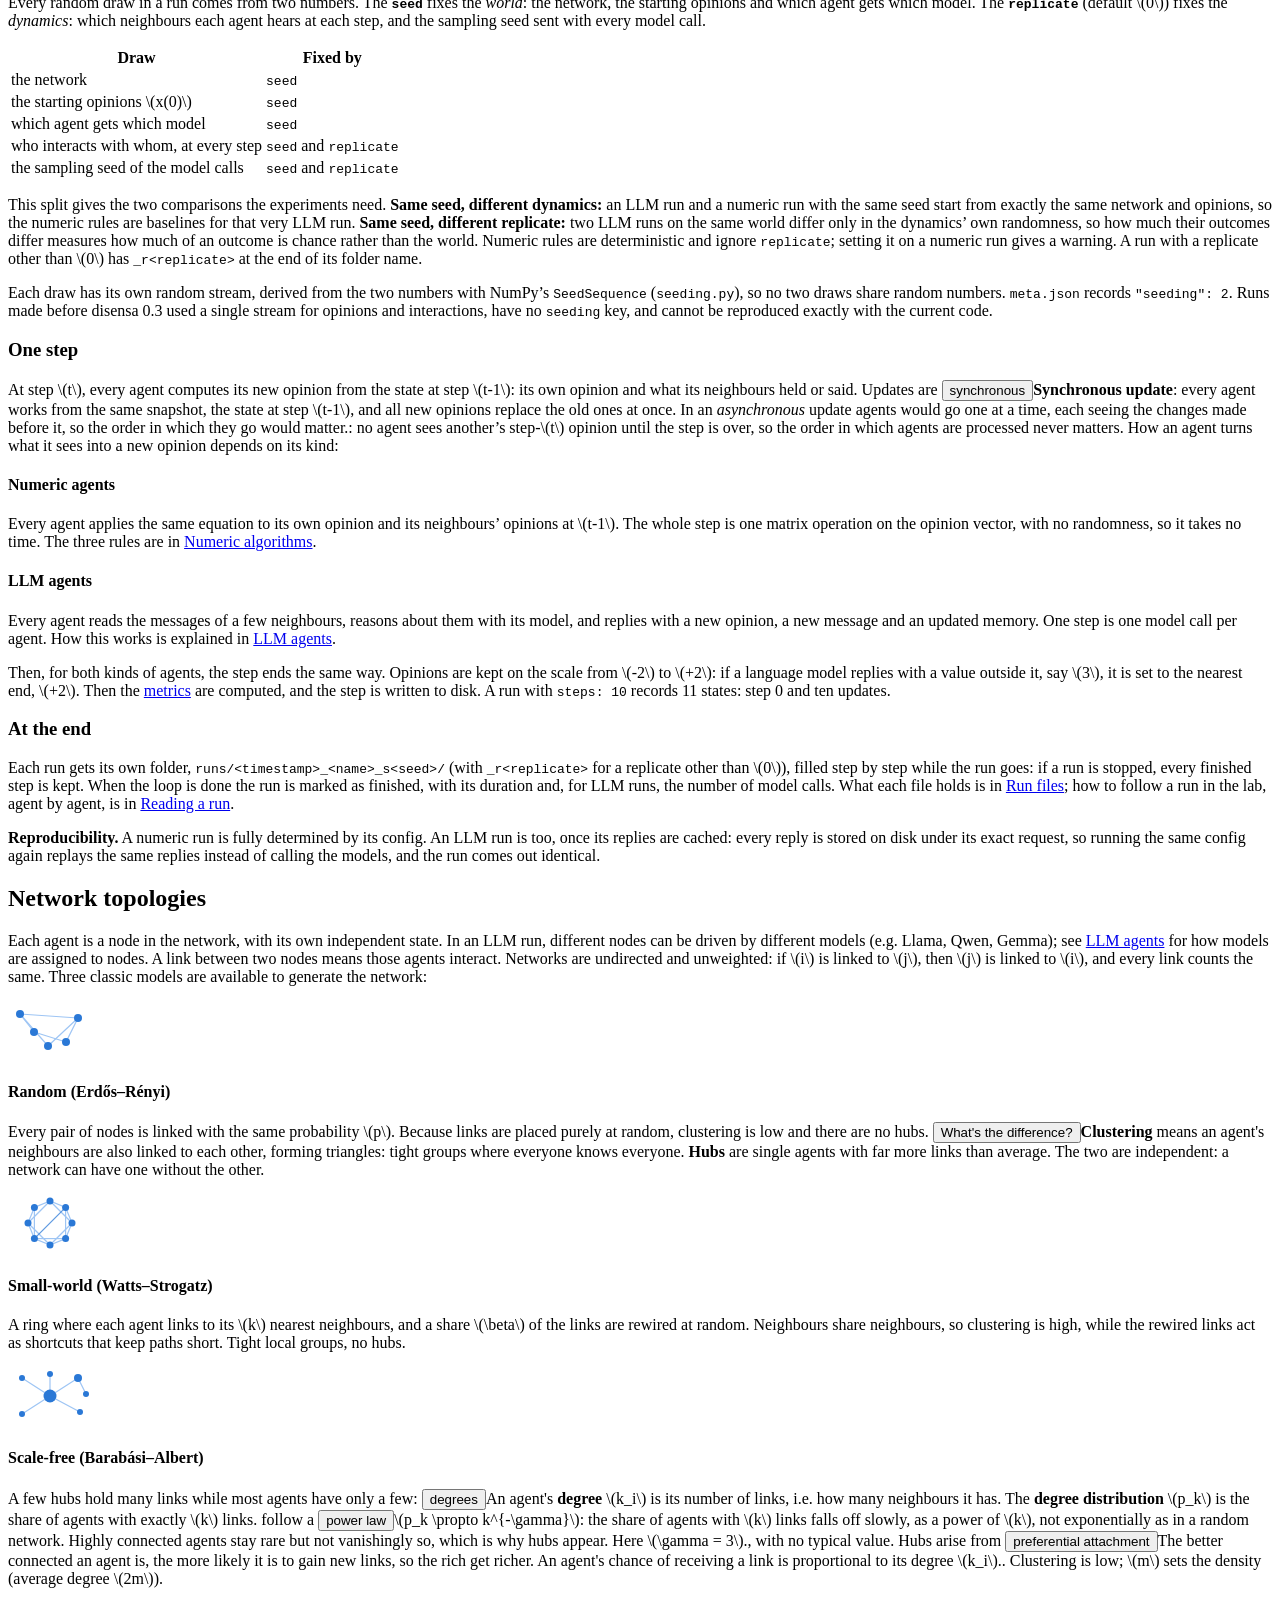
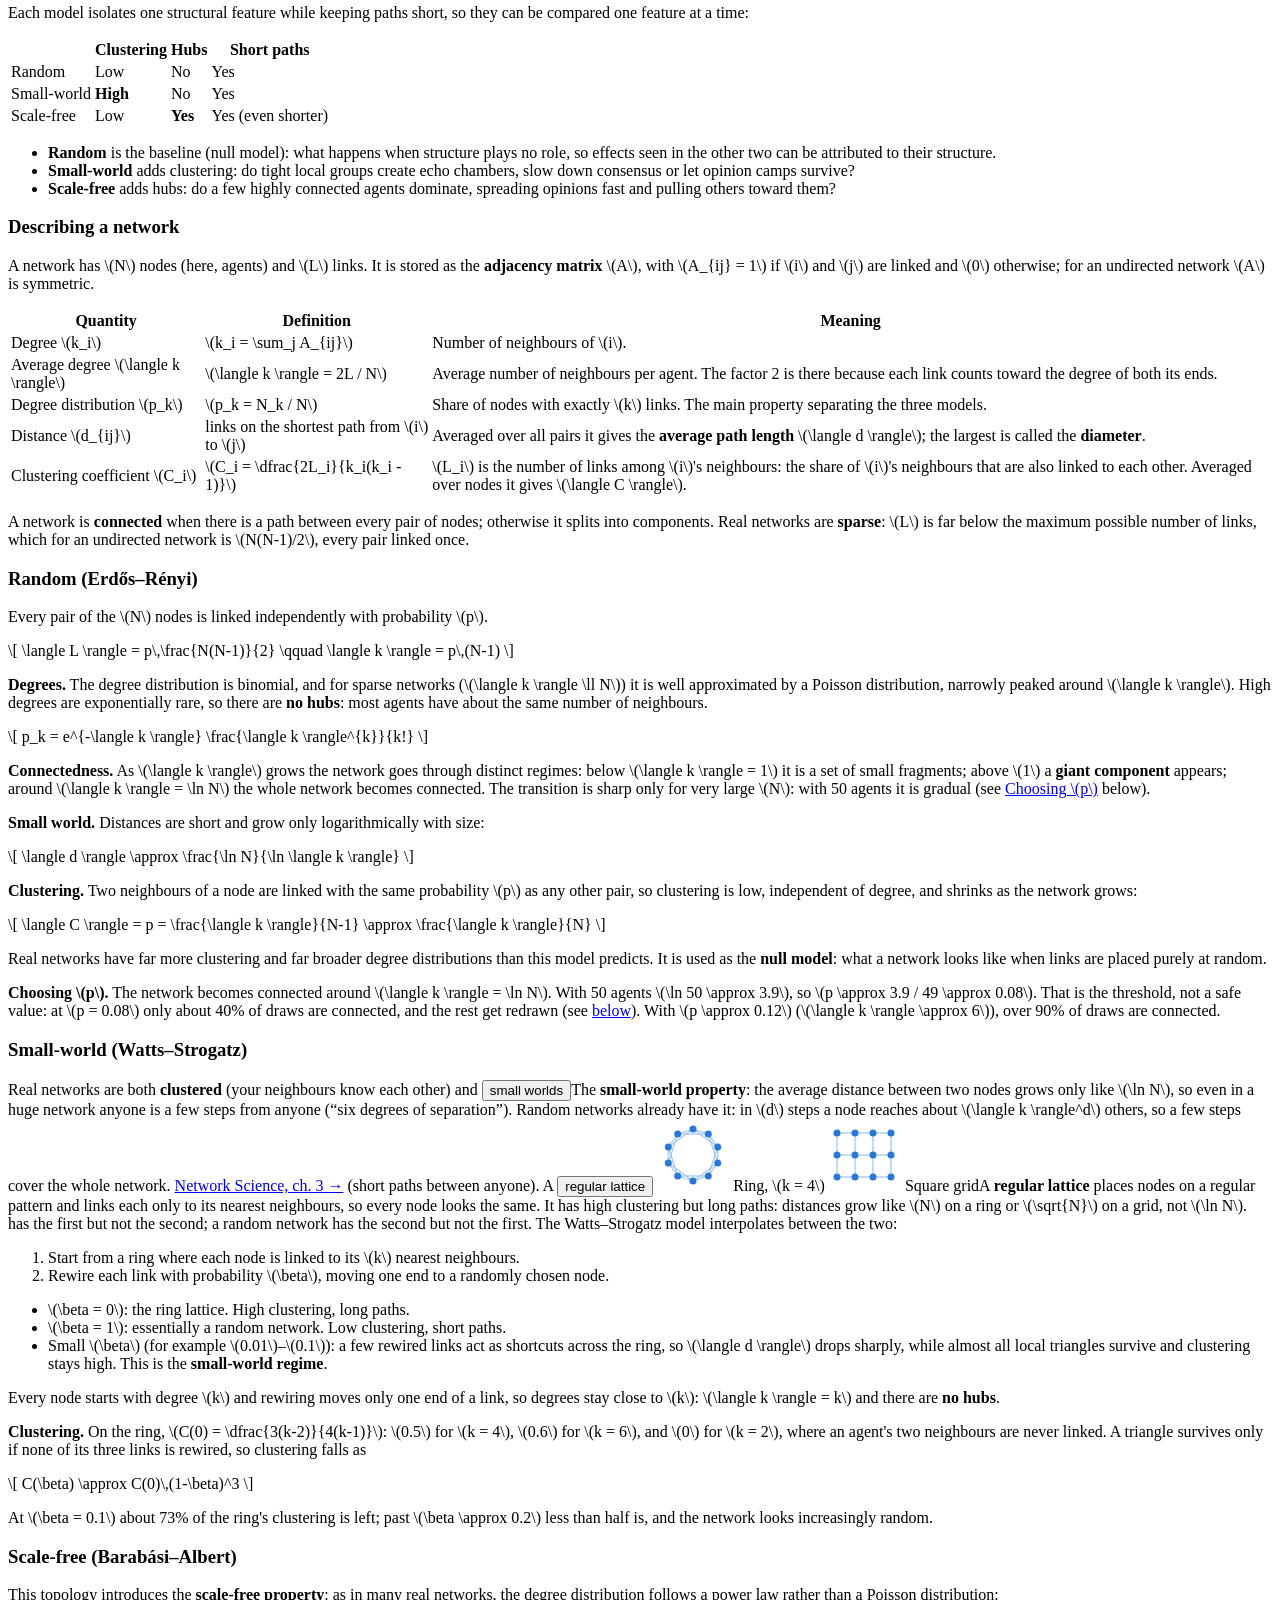
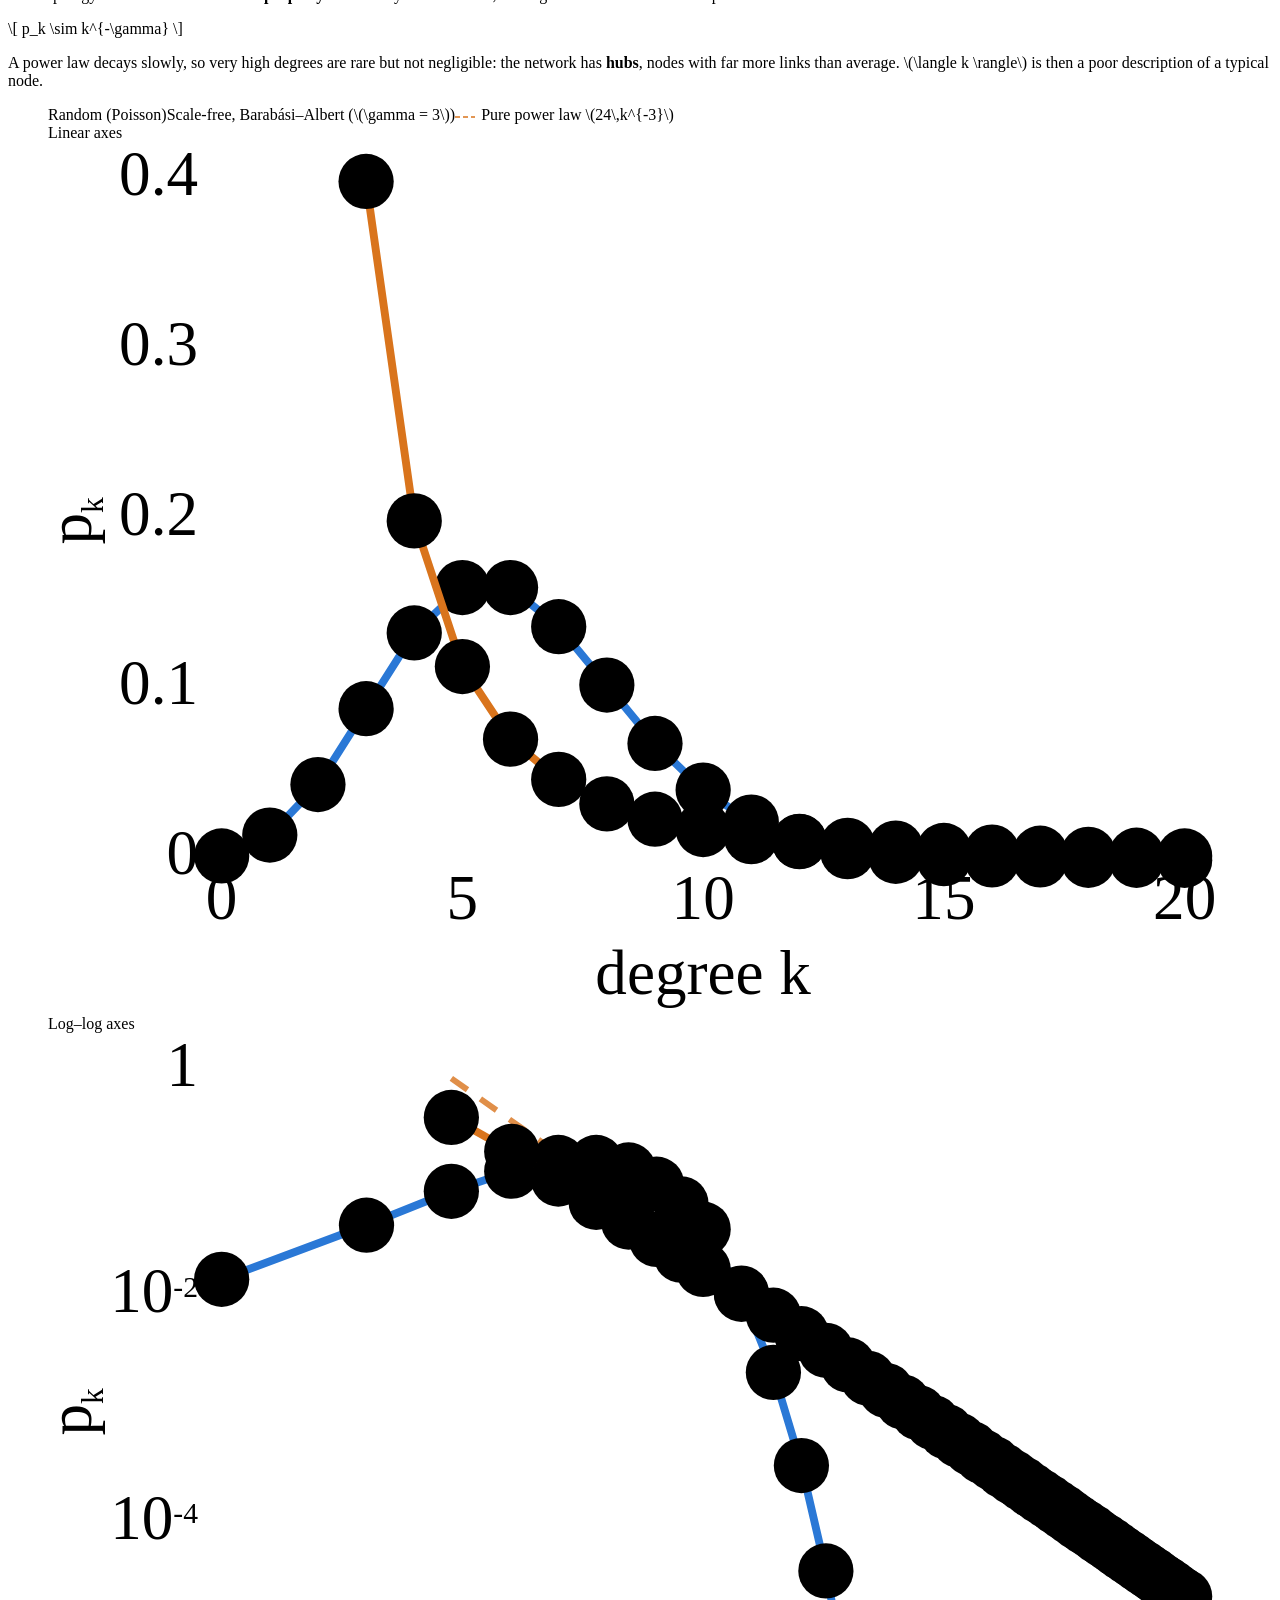
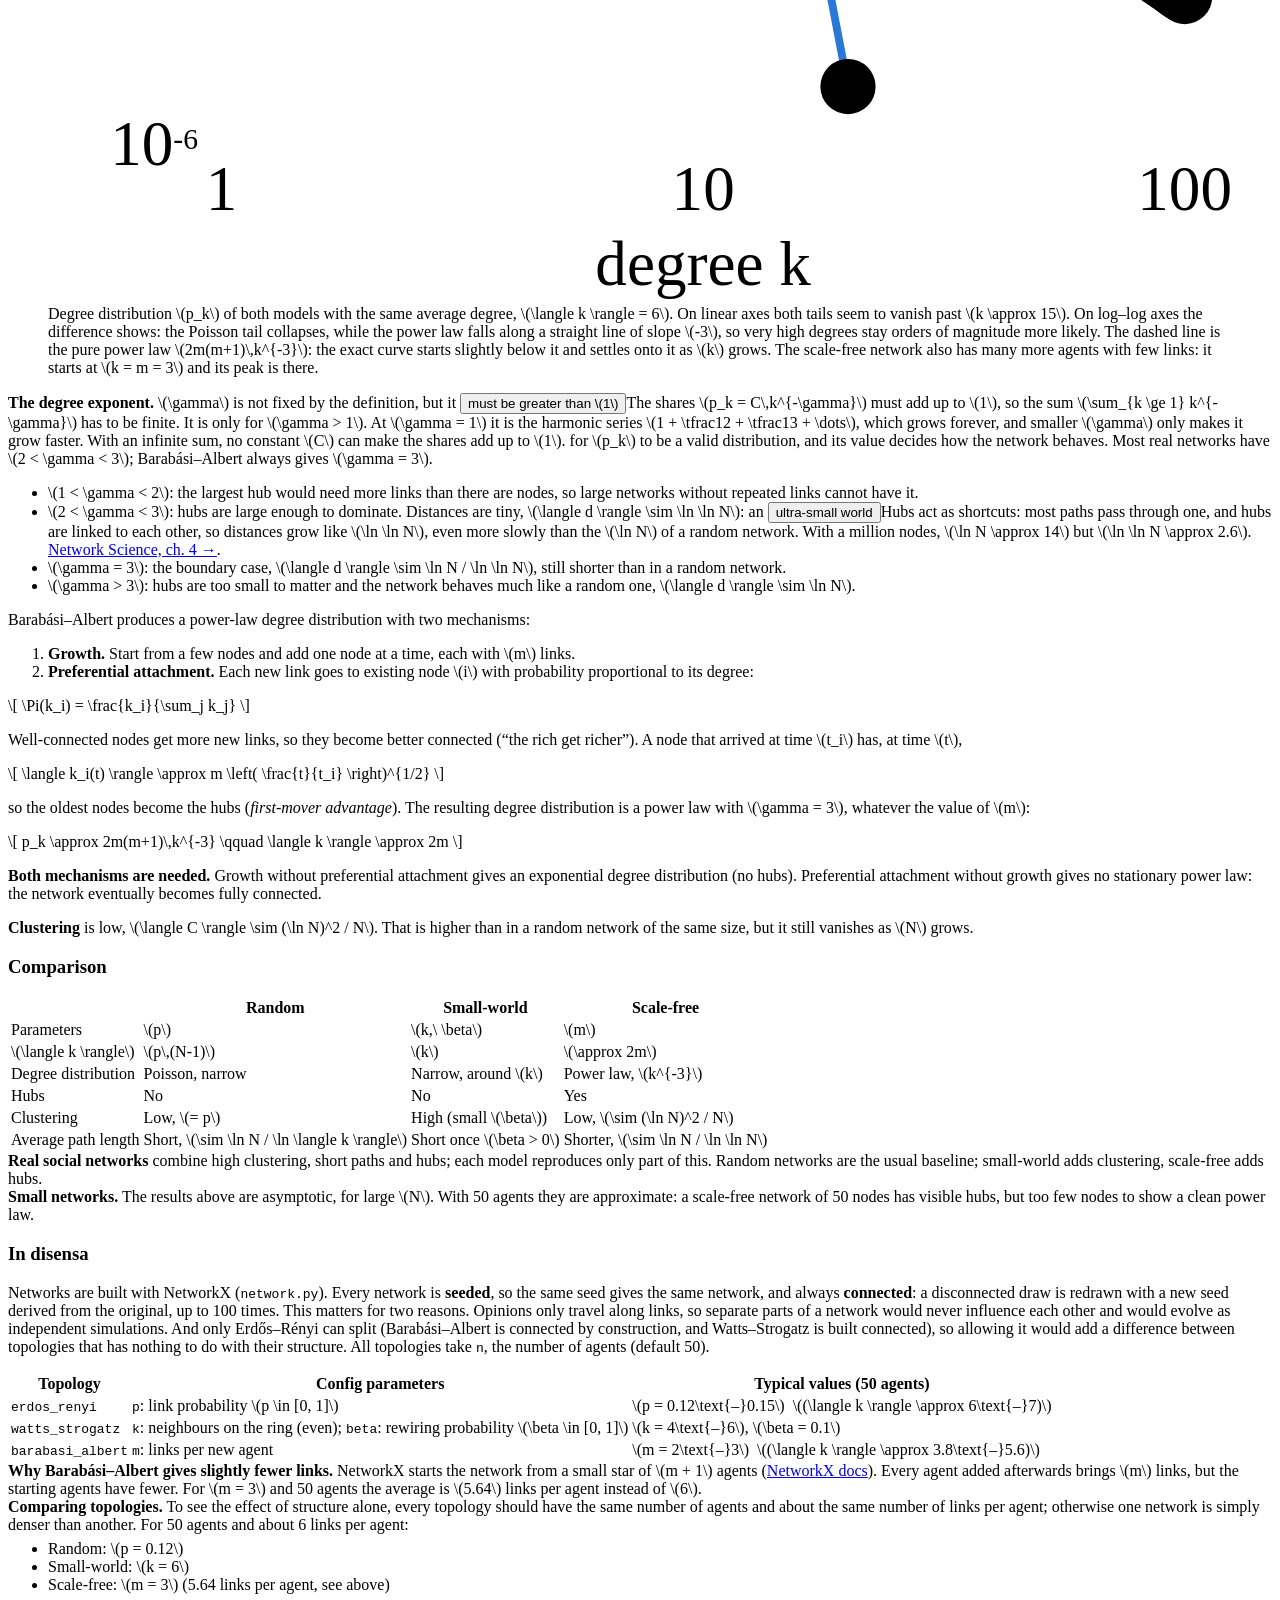
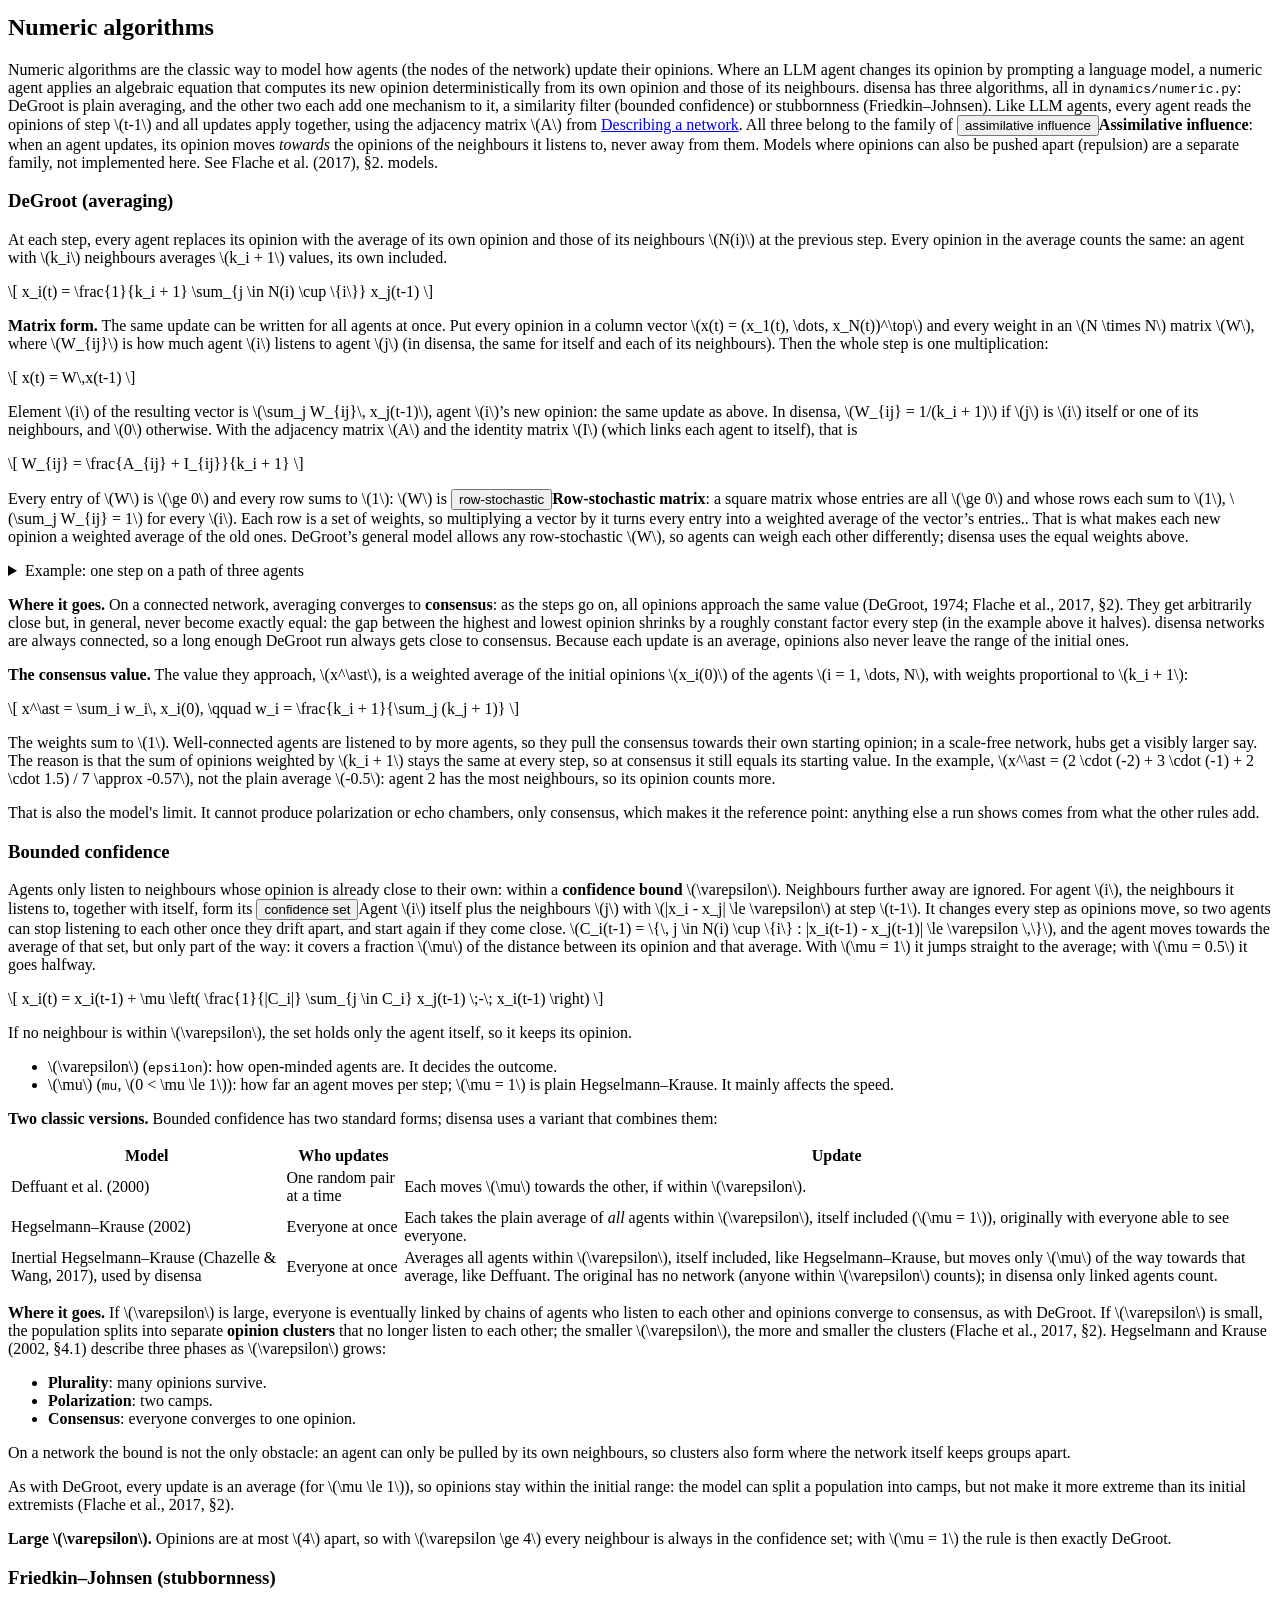
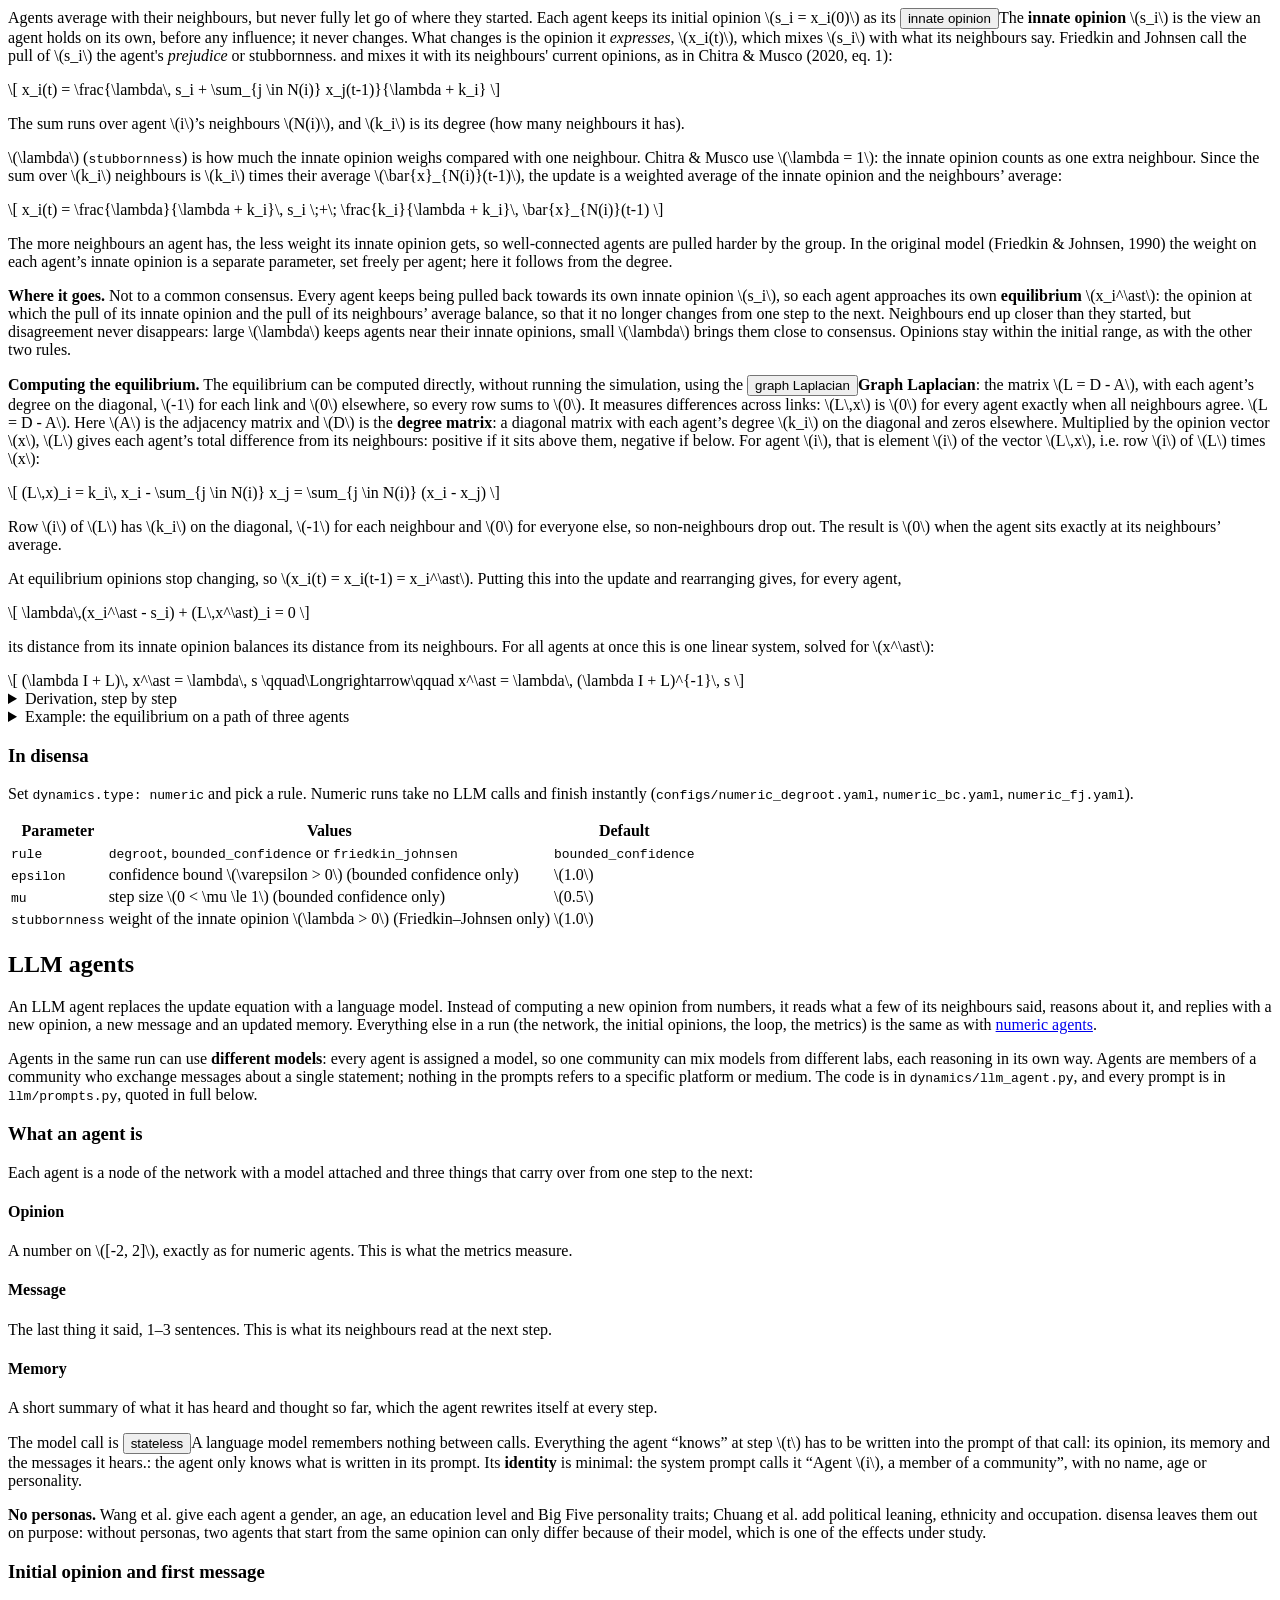
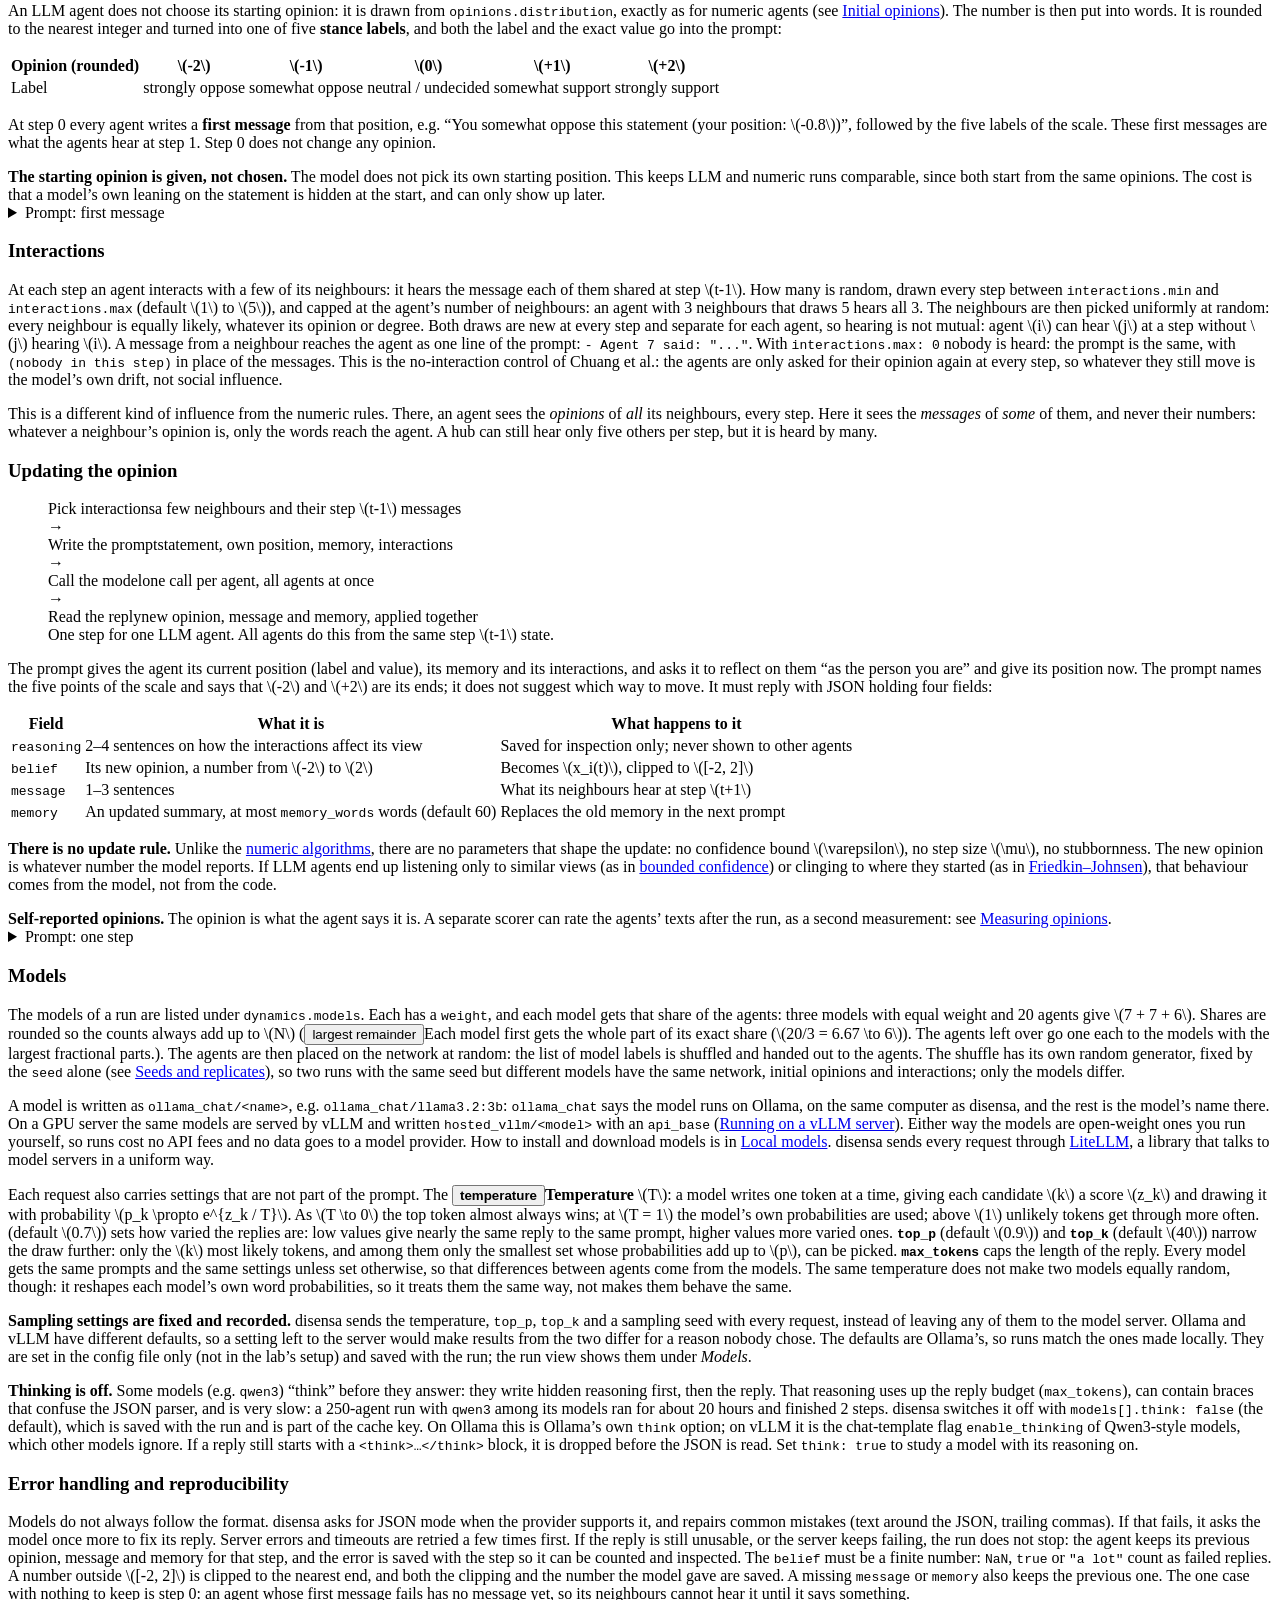
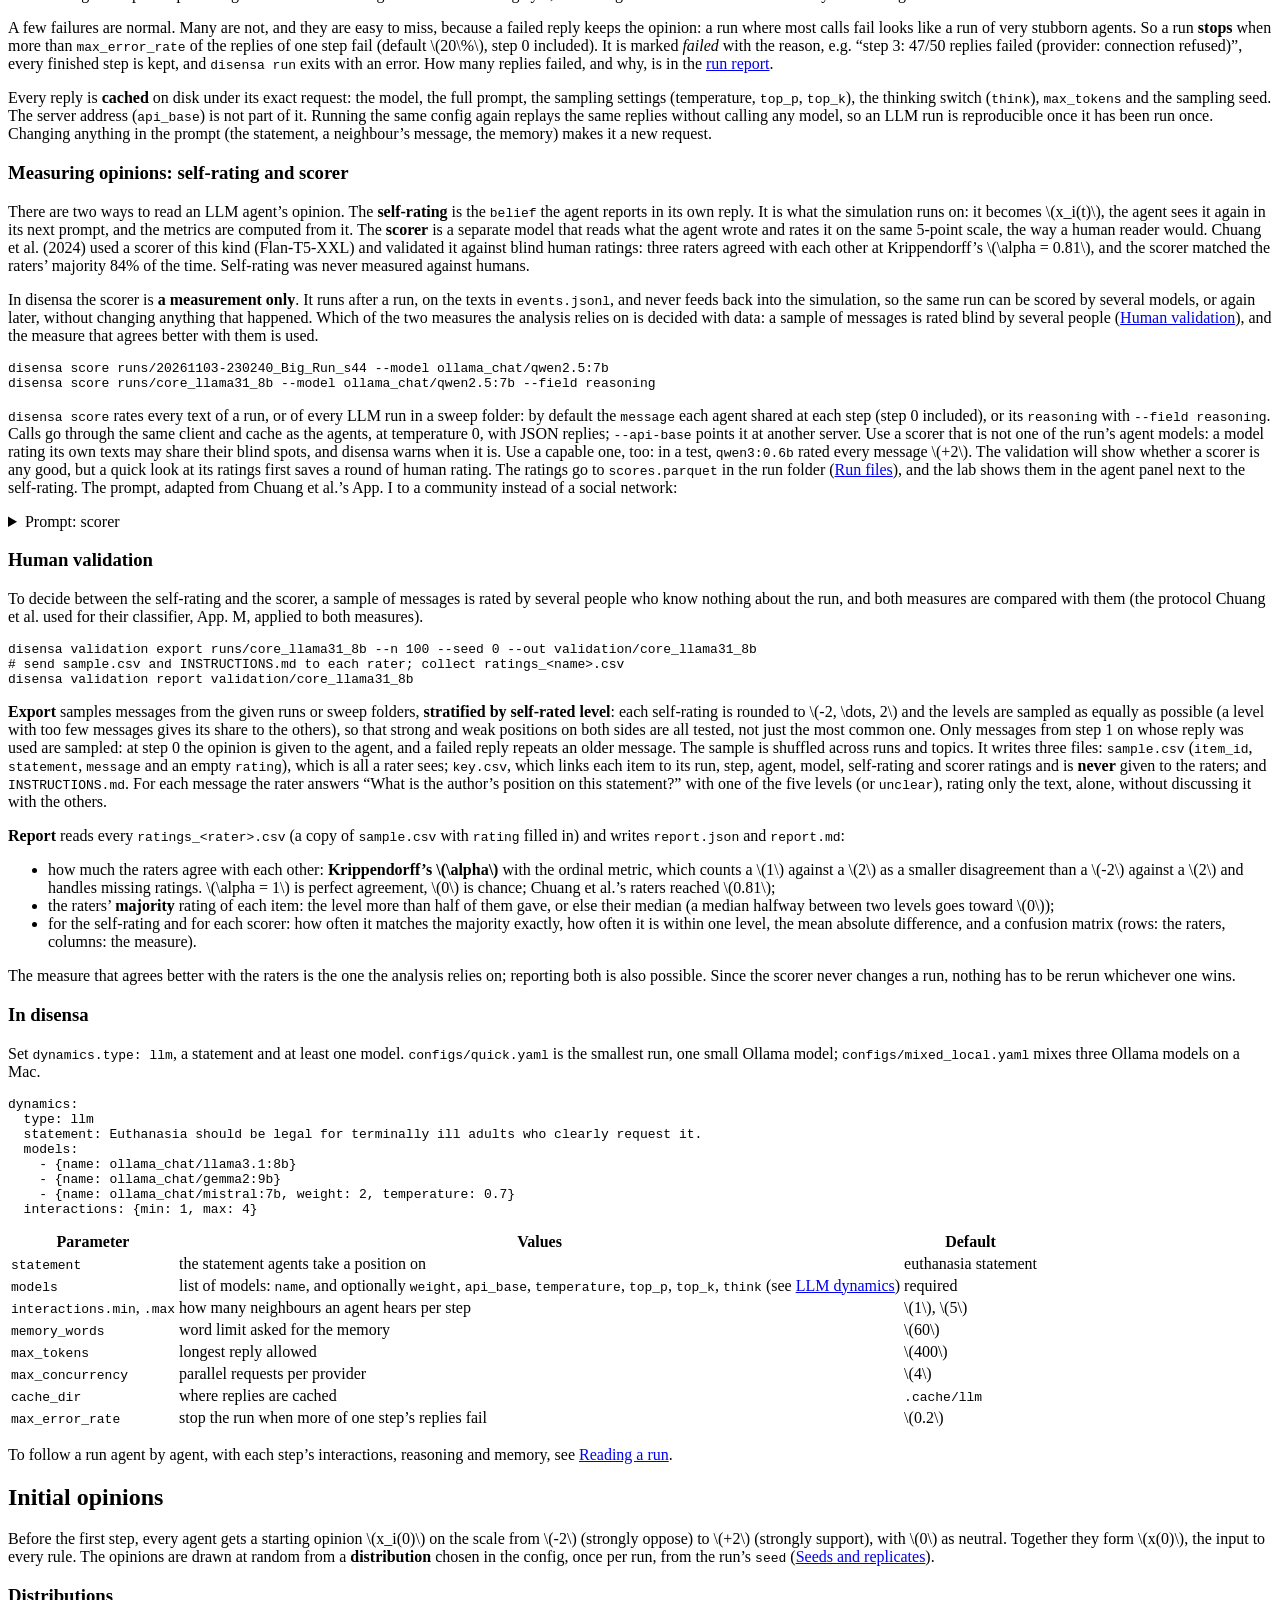
==== commit 0f07732a: "Prompt scale fix, small test with controls and scorer, runs by topic type After the INDACO small tes" ====
--- a/src/disensa/app/web/docs/index.html
+++ b/src/disensa/app/web/docs/index.html
@@ -506,7 +506,7 @@
       <thead><tr><th>Opinion (rounded)</th><th>\(-2\)</th><th>\(-1\)</th><th>\(0\)</th><th>\(+1\)</th><th>\(+2\)</th></tr></thead>
       <tbody><tr><td>Label</td><td>strongly oppose</td><td>somewhat oppose</td><td>neutral / undecided</td><td>somewhat support</td><td>strongly support</td></tr></tbody>
     </table></div>
-    <p>At step 0 every agent writes a <strong>first message</strong> from that position, e.g. &ldquo;You somewhat oppose this statement (your position: \(-0.8\) on a scale from \(-2\) to \(+2\))&rdquo;. These first messages are what the agents hear at step 1. Step 0 does not change any opinion.</p>
+    <p>At step 0 every agent writes a <strong>first message</strong> from that position, e.g. &ldquo;You somewhat oppose this statement (your position: \(-0.8\))&rdquo;, followed by the five labels of the scale. These first messages are what the agents hear at step 1. Step 0 does not change any opinion.</p>
     <div class="note"><strong>The starting opinion is given, not chosen.</strong> The model does not pick its own starting position. This keeps LLM and numeric runs comparable, since both start from the same opinions. The cost is that a model&rsquo;s own leaning on the statement is hidden at the start, and can only show up later.</div>
     <details class="example">
       <summary>Prompt: first message</summary>
@@ -518,7 +518,8 @@
 [user]
 Topic: "{statement}"
 
-You {label} this statement (your position: {value} on a scale from -2 = strongly oppose to +2 = strongly support).
+You {label} this statement (your position: {value}).
+The scale: -2 strongly oppose, -1 somewhat oppose, 0 neutral, +1 somewhat support, +2 strongly support. -2 and +2 are its ends: no position lies beyond them.
 
 Write a short message (1-3 sentences) stating your view.
 Respond ONLY with JSON: {"message": "&lt;your message&gt;"}</code></pre>
@@ -542,7 +543,7 @@
       </div>
       <figcaption>One step for one LLM agent. All agents do this from the same step \(t-1\) state.</figcaption>
     </figure>
-    <p>The prompt gives the agent its current position (label and value), its memory and its interactions, and asks it to reflect on them &ldquo;as the person you are&rdquo;: it may keep, soften, strengthen or change its position. It must reply with JSON holding four fields:</p>
+    <p>The prompt gives the agent its current position (label and value), its memory and its interactions, and asks it to reflect on them &ldquo;as the person you are&rdquo; and give its position now. The prompt names the five points of the scale and says that \(-2\) and \(+2\) are its ends; it does not suggest which way to move. It must reply with JSON holding four fields:</p>
     <div class="table-wrap"><table>
       <thead><tr><th>Field</th><th>What it is</th><th>What happens to it</th></tr></thead>
       <tbody>
@@ -561,16 +562,17 @@
 
 What you remember from previous interactions: {memory}
 
-Your current position: you {label} the statement ({value} on a scale from -2 = strongly oppose to +2 = strongly support).
+Your current position: you {label} the statement ({value}).
+The scale: -2 strongly oppose, -1 somewhat oppose, 0 neutral, +1 somewhat support, +2 strongly support. -2 and +2 are its ends: no position lies beyond them.
 
 In this step you interacted with:
 - Agent {j} said: "{message}"
 - ...
 
-Reflect on these interactions, as the person you are. You may keep, soften, strengthen or change your position.
+Reflect on these interactions, as the person you are, and give your position now.
 Respond ONLY with JSON:
 {"reasoning": "&lt;2-4 sentences: how these interactions affect your view&gt;",
- "belief": &lt;number from -2 to 2&gt;,
+ "belief": &lt;a number from -2 to 2, decimals allowed&gt;,
  "message": "&lt;your new message, 1-3 sentences&gt;",
  "memory": "&lt;updated summary of what you have heard and thought so far, at most {memory_words} words&gt;"}</code></pre>
         <p>The system prompt is the same as for the first message. At step 1 the memory is &ldquo;(nothing yet)&rdquo;; an agent with no interactions sees &ldquo;(nobody in this step)&rdquo; and can still reconsider on its own.</p>
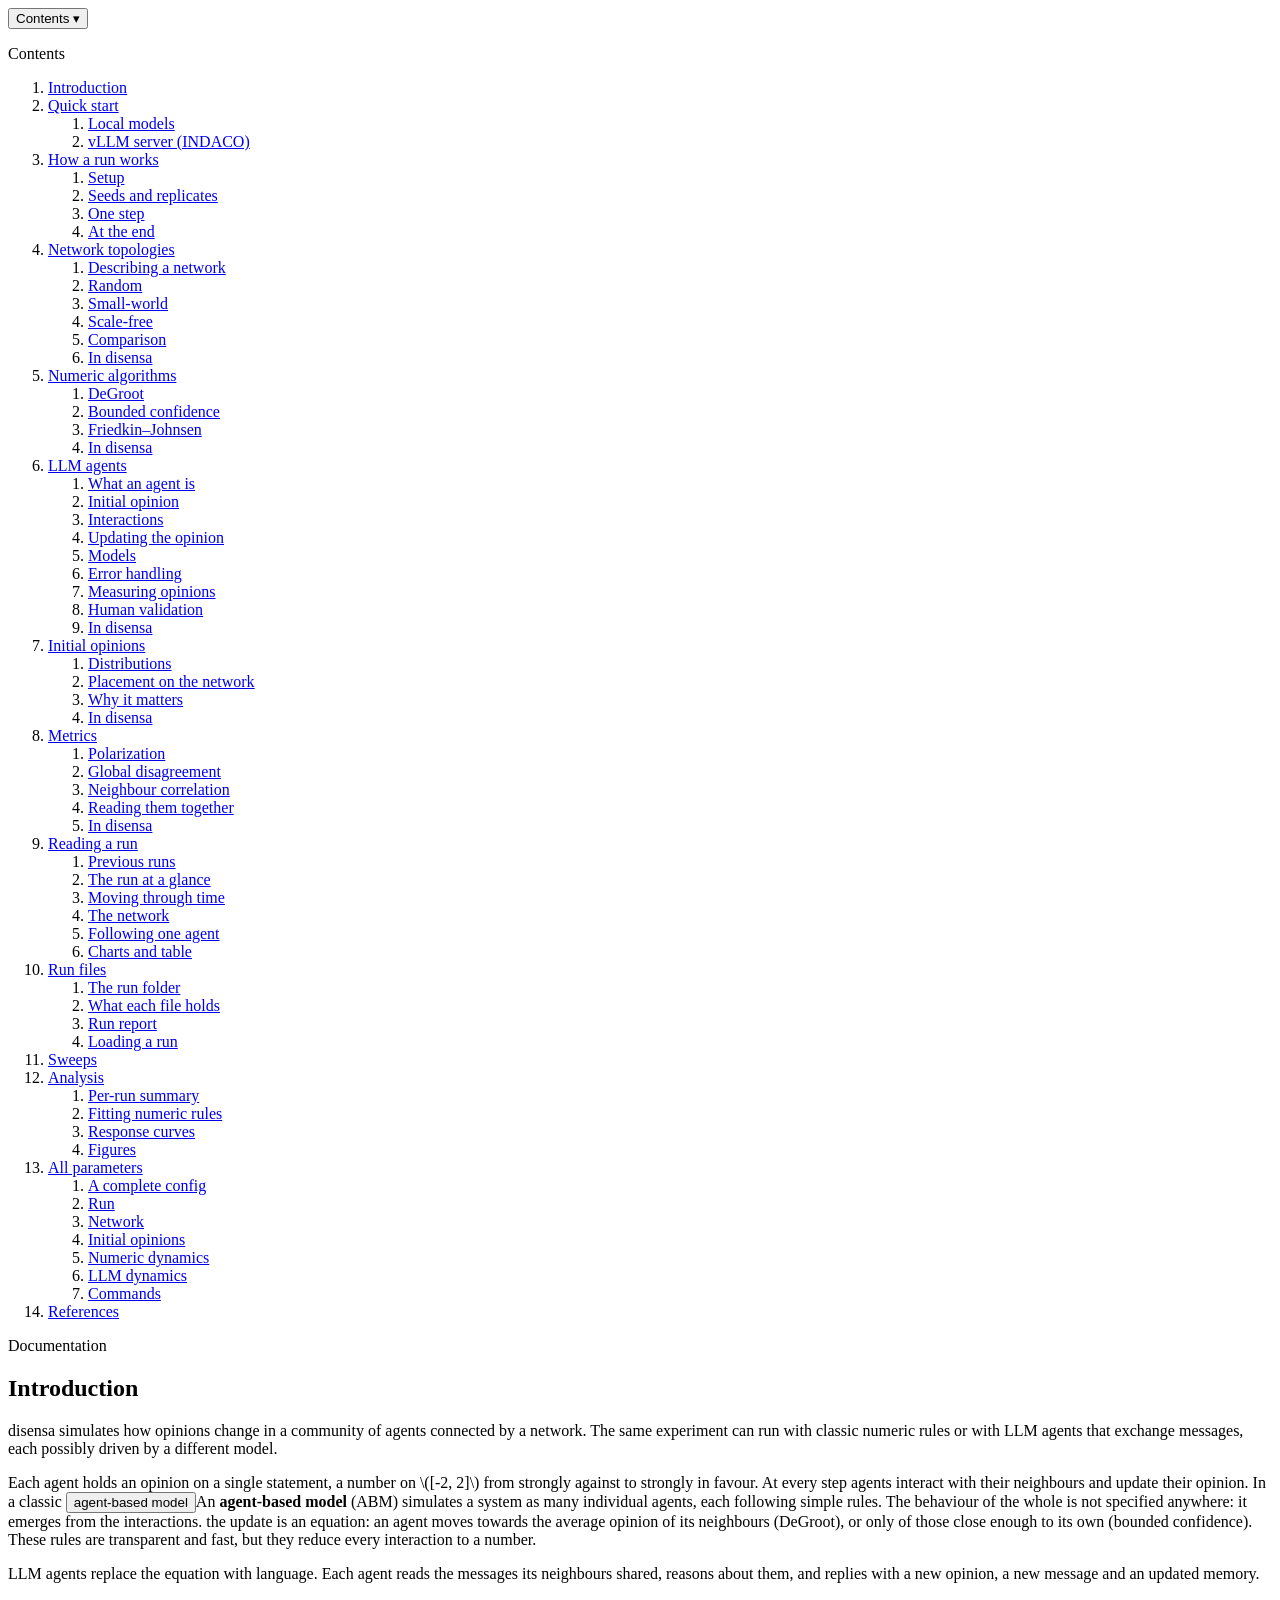
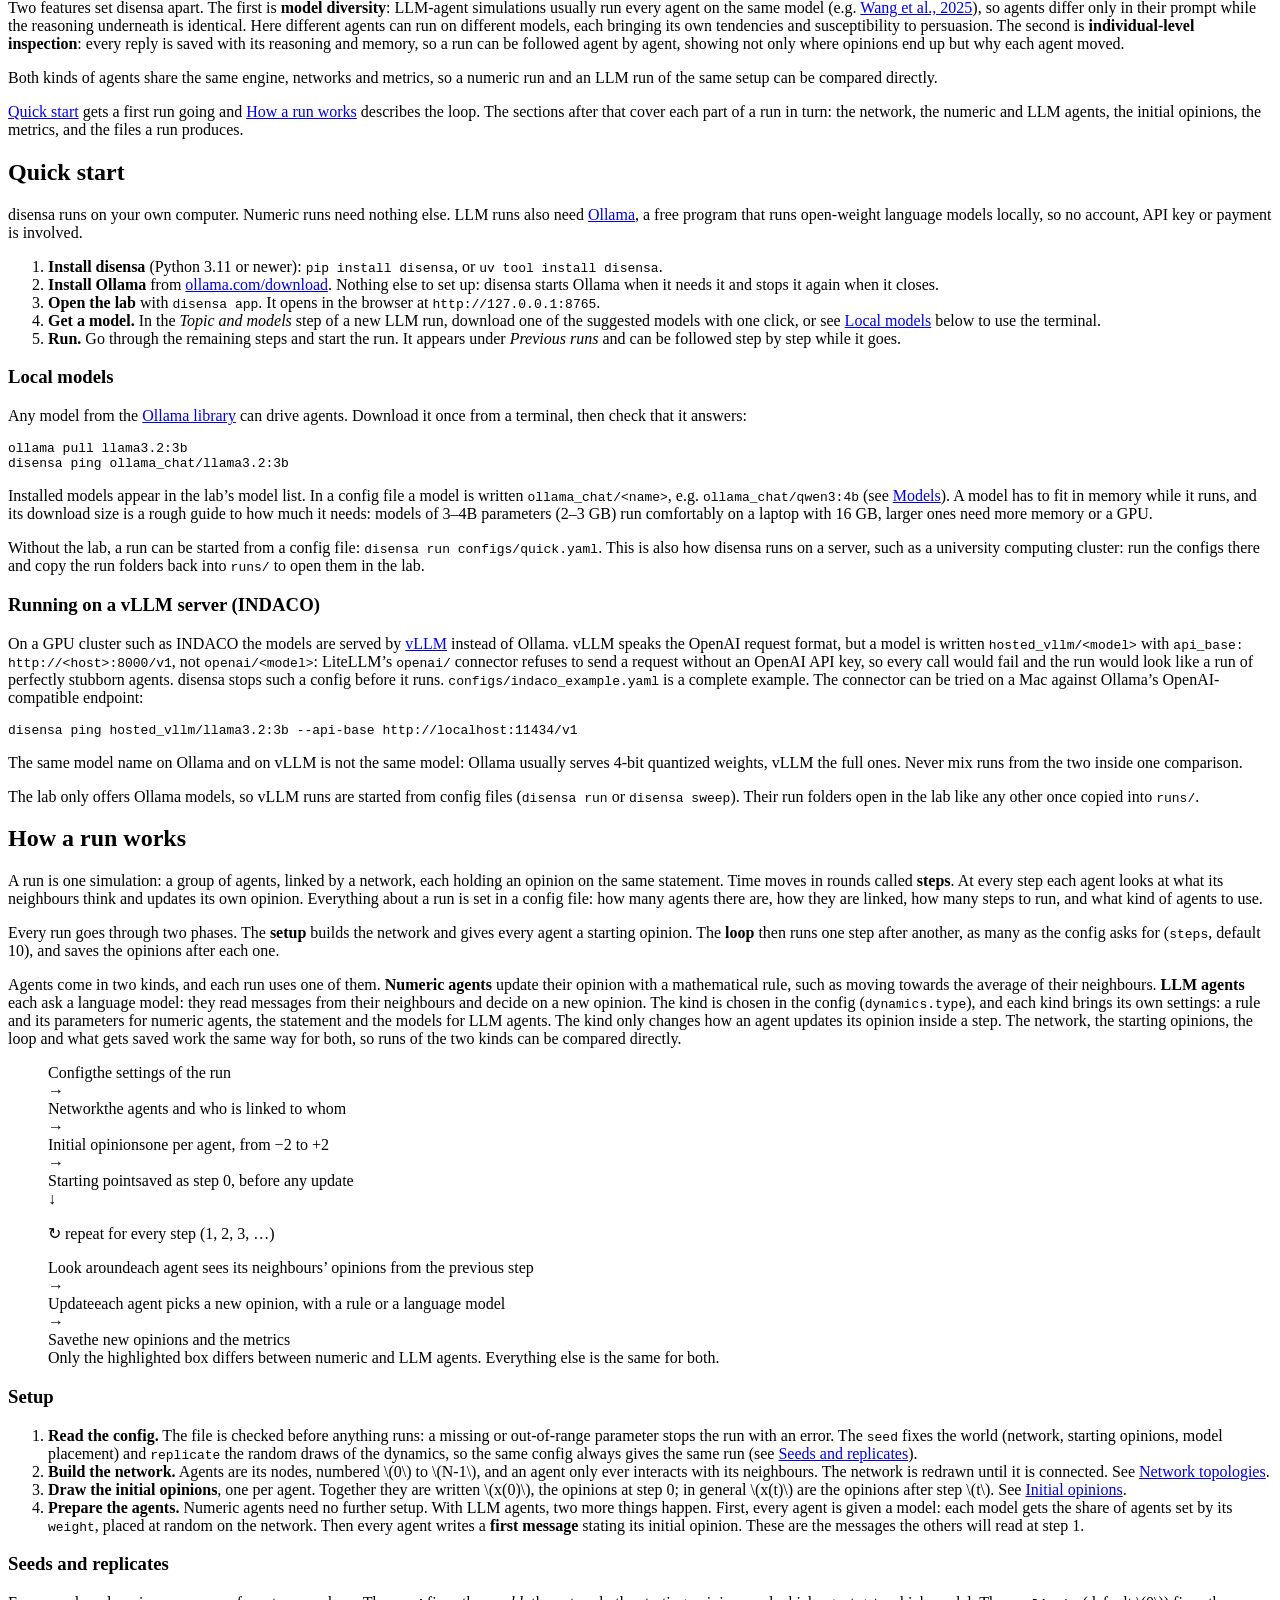
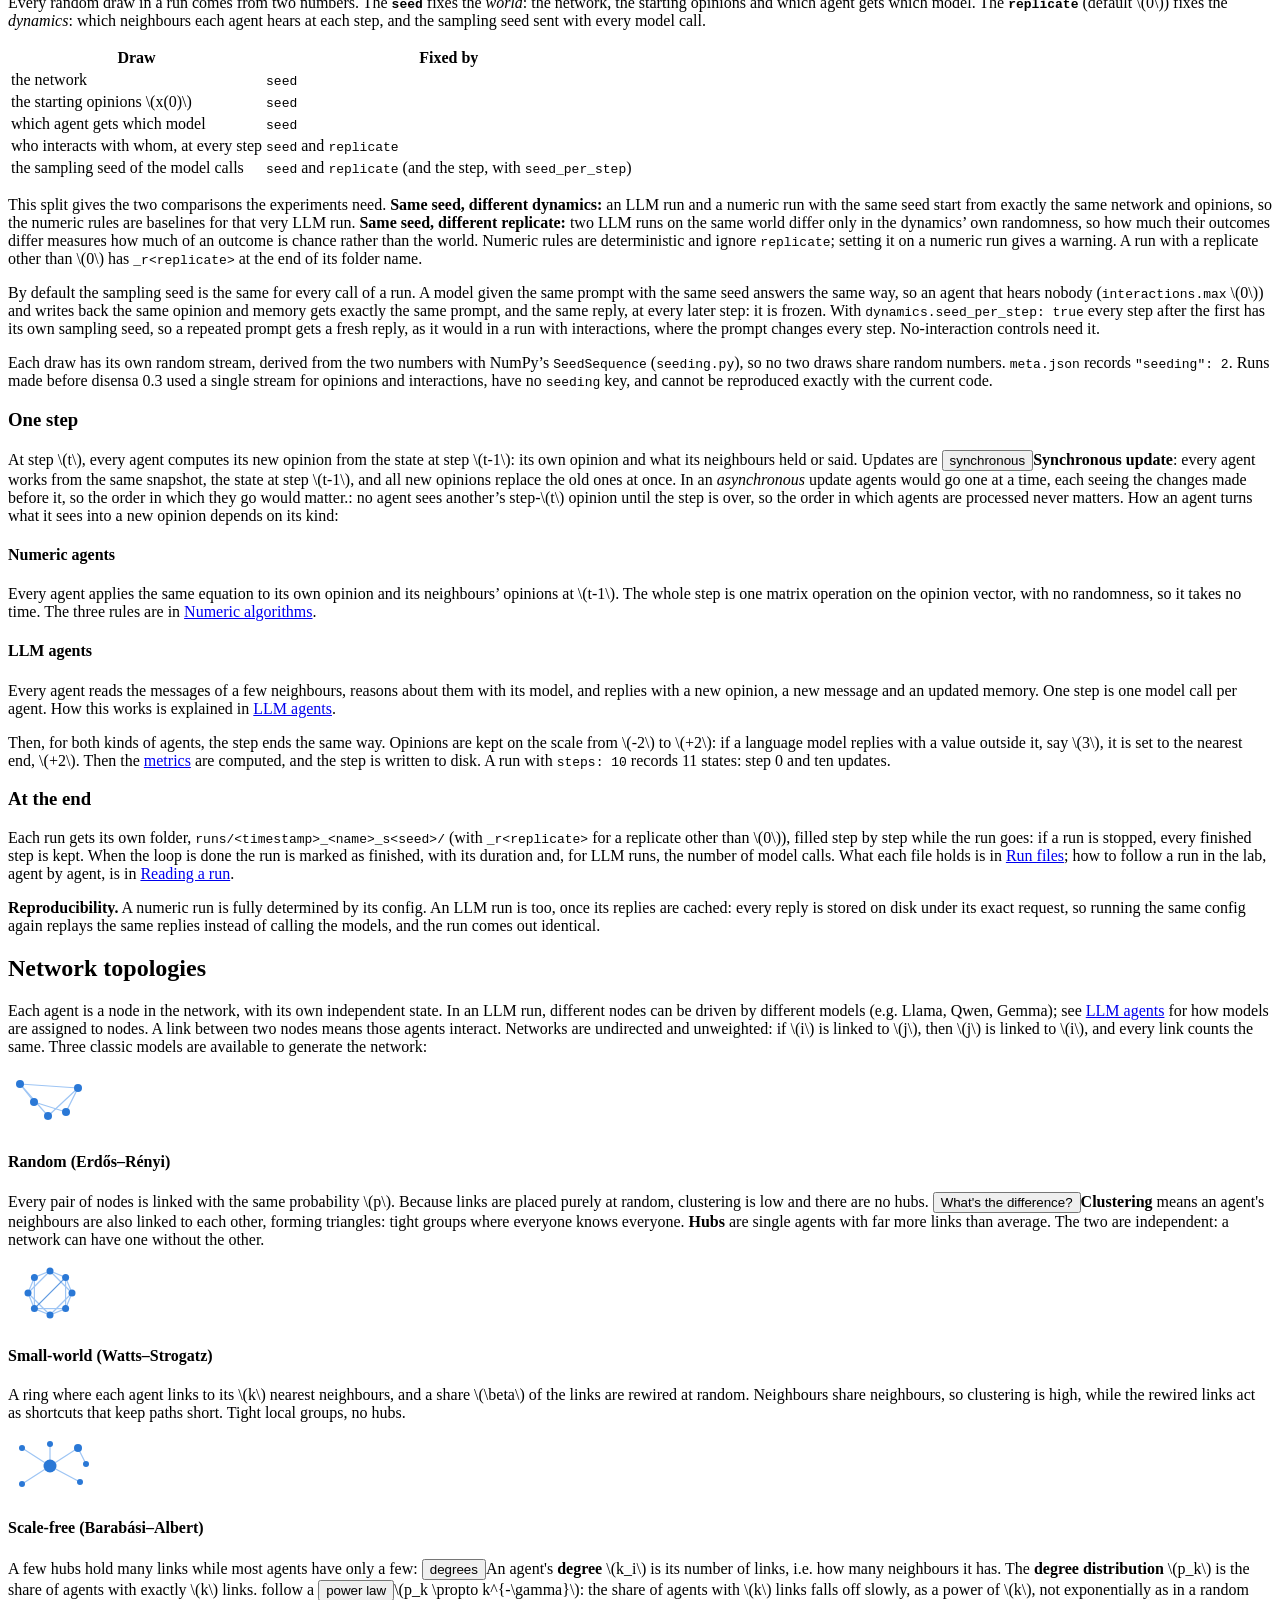
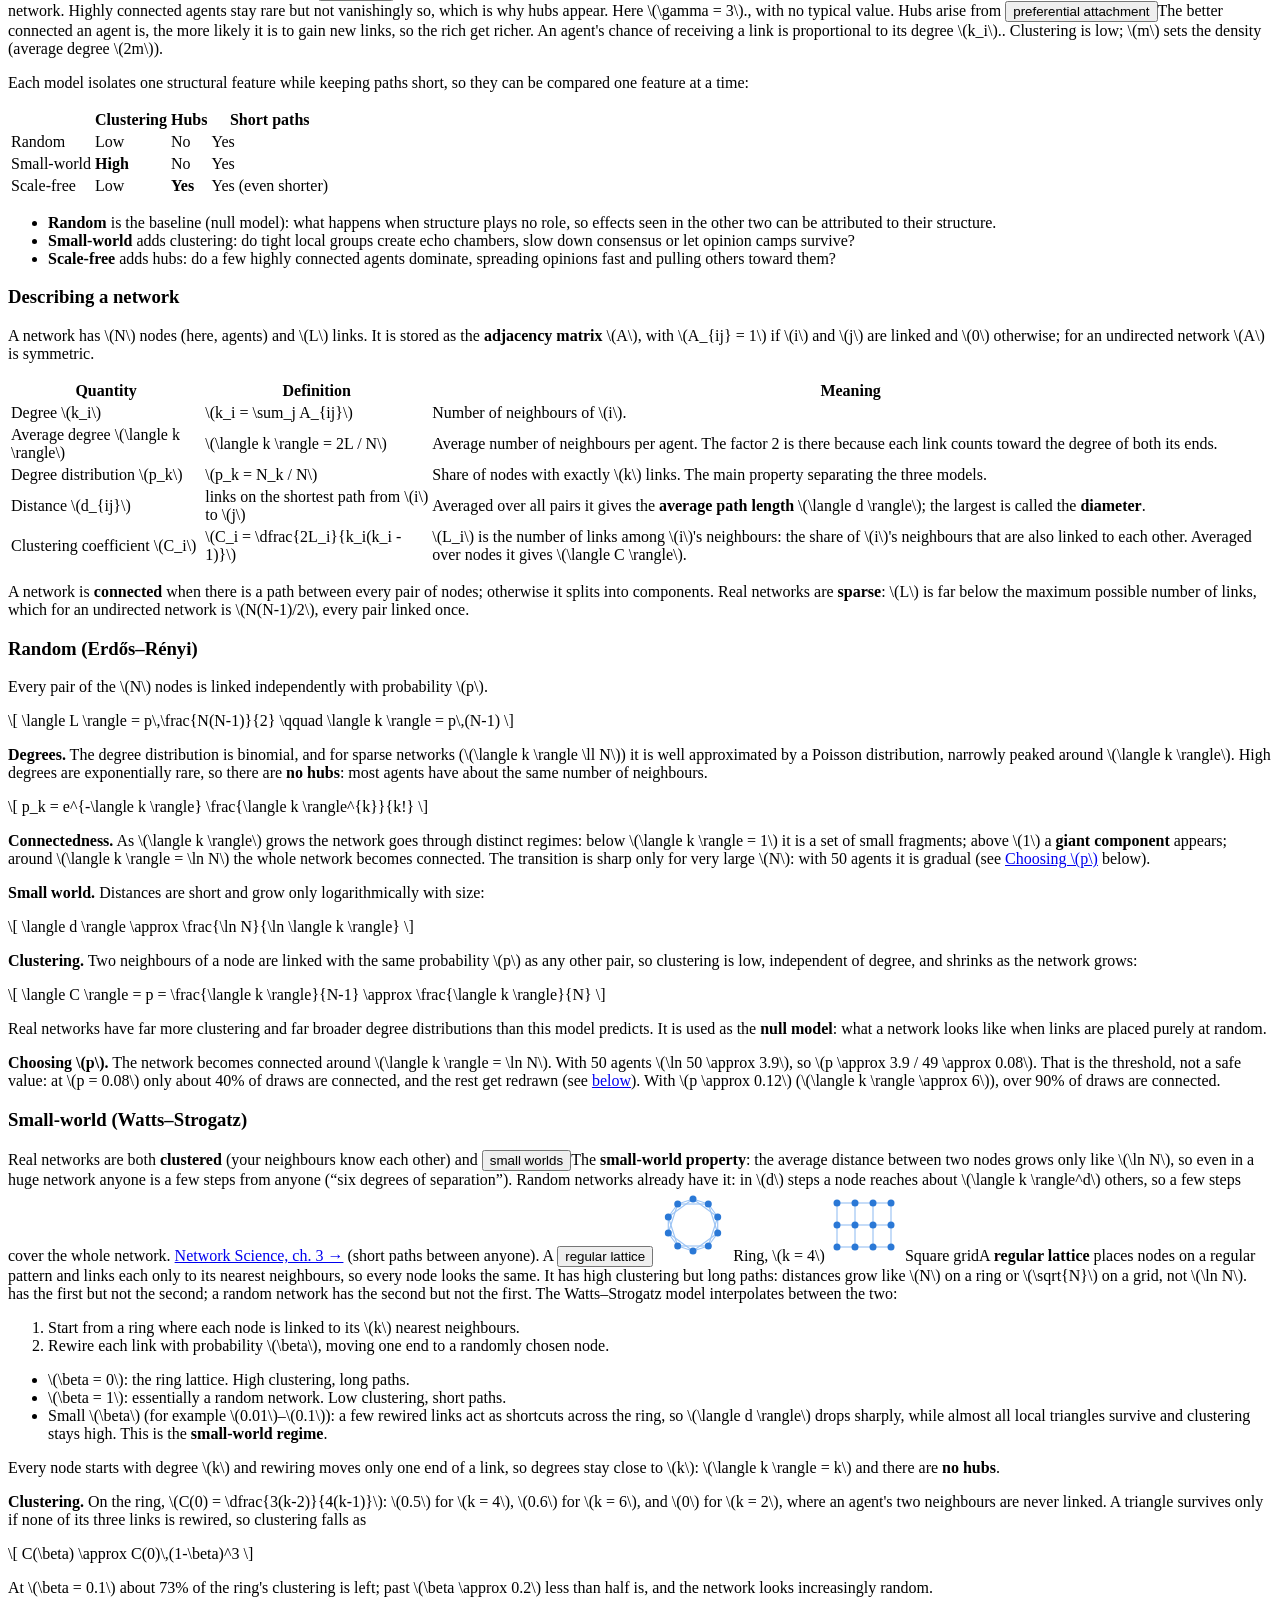
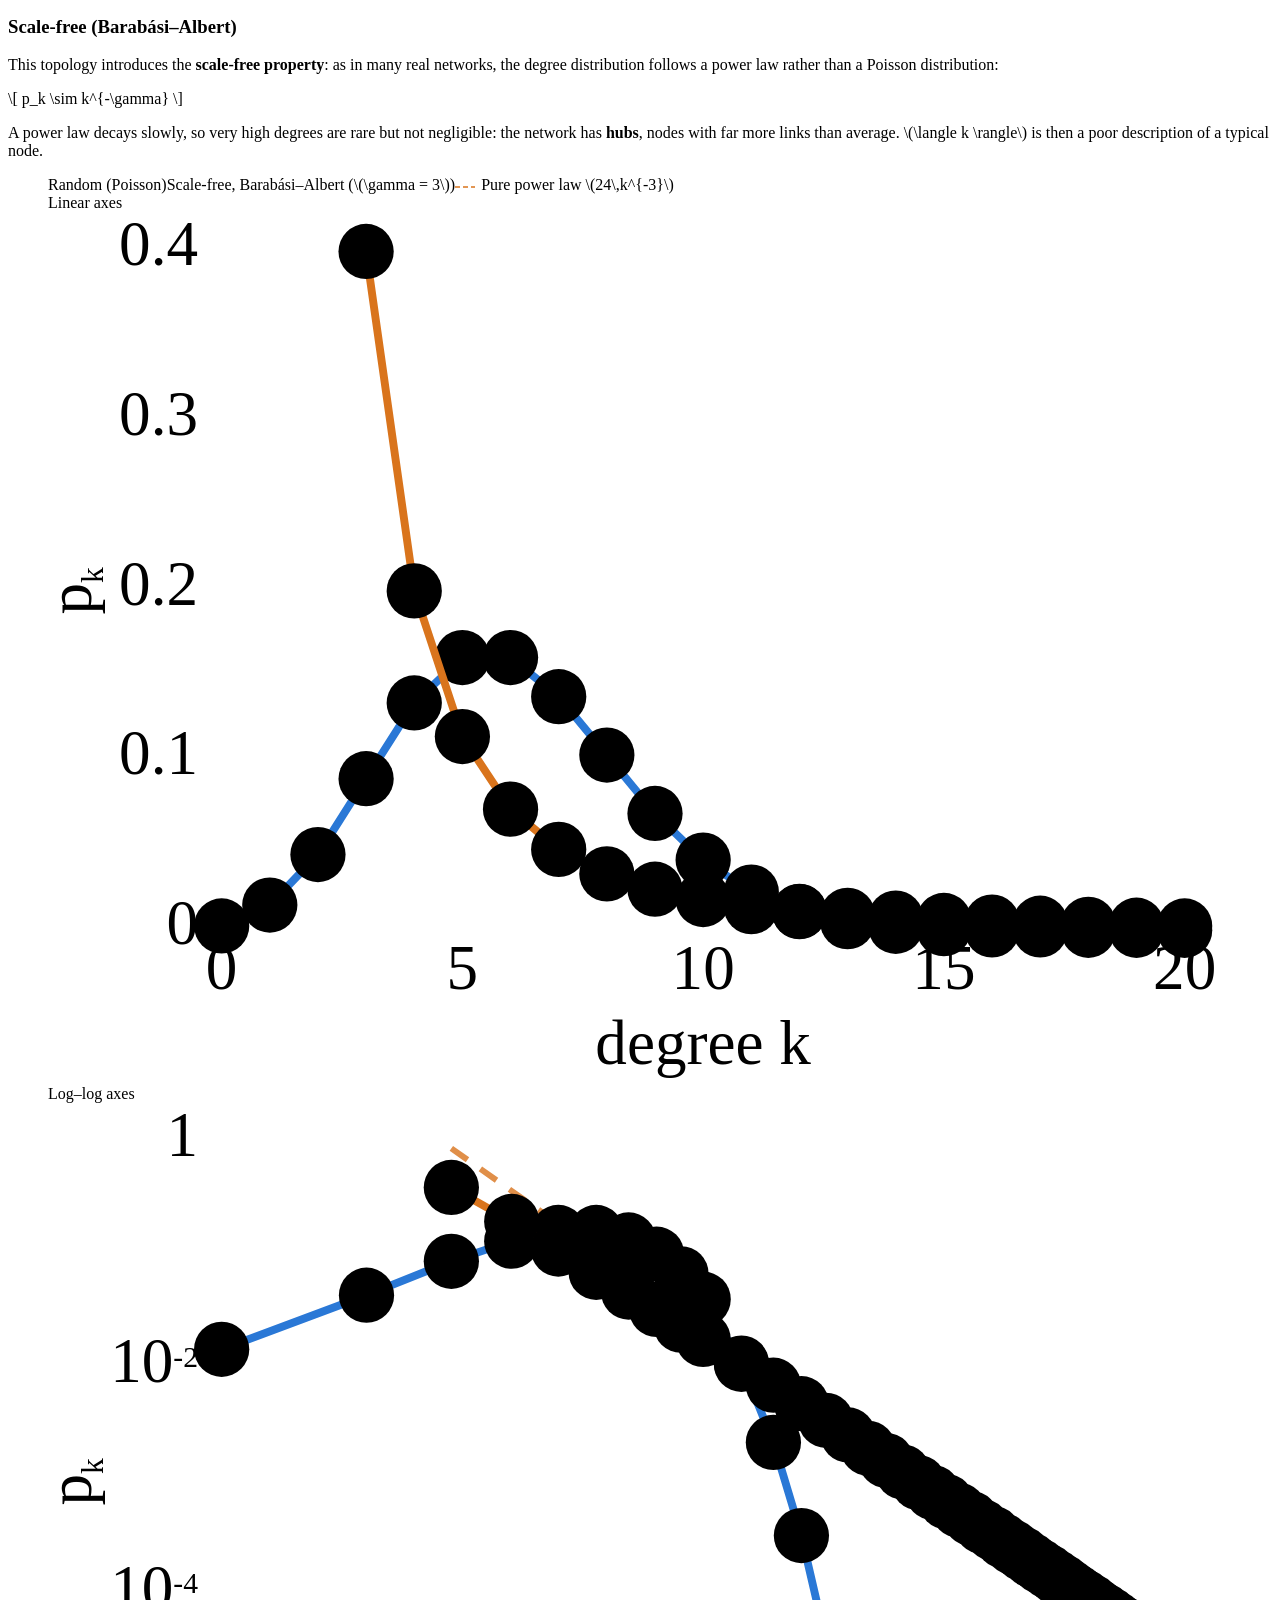
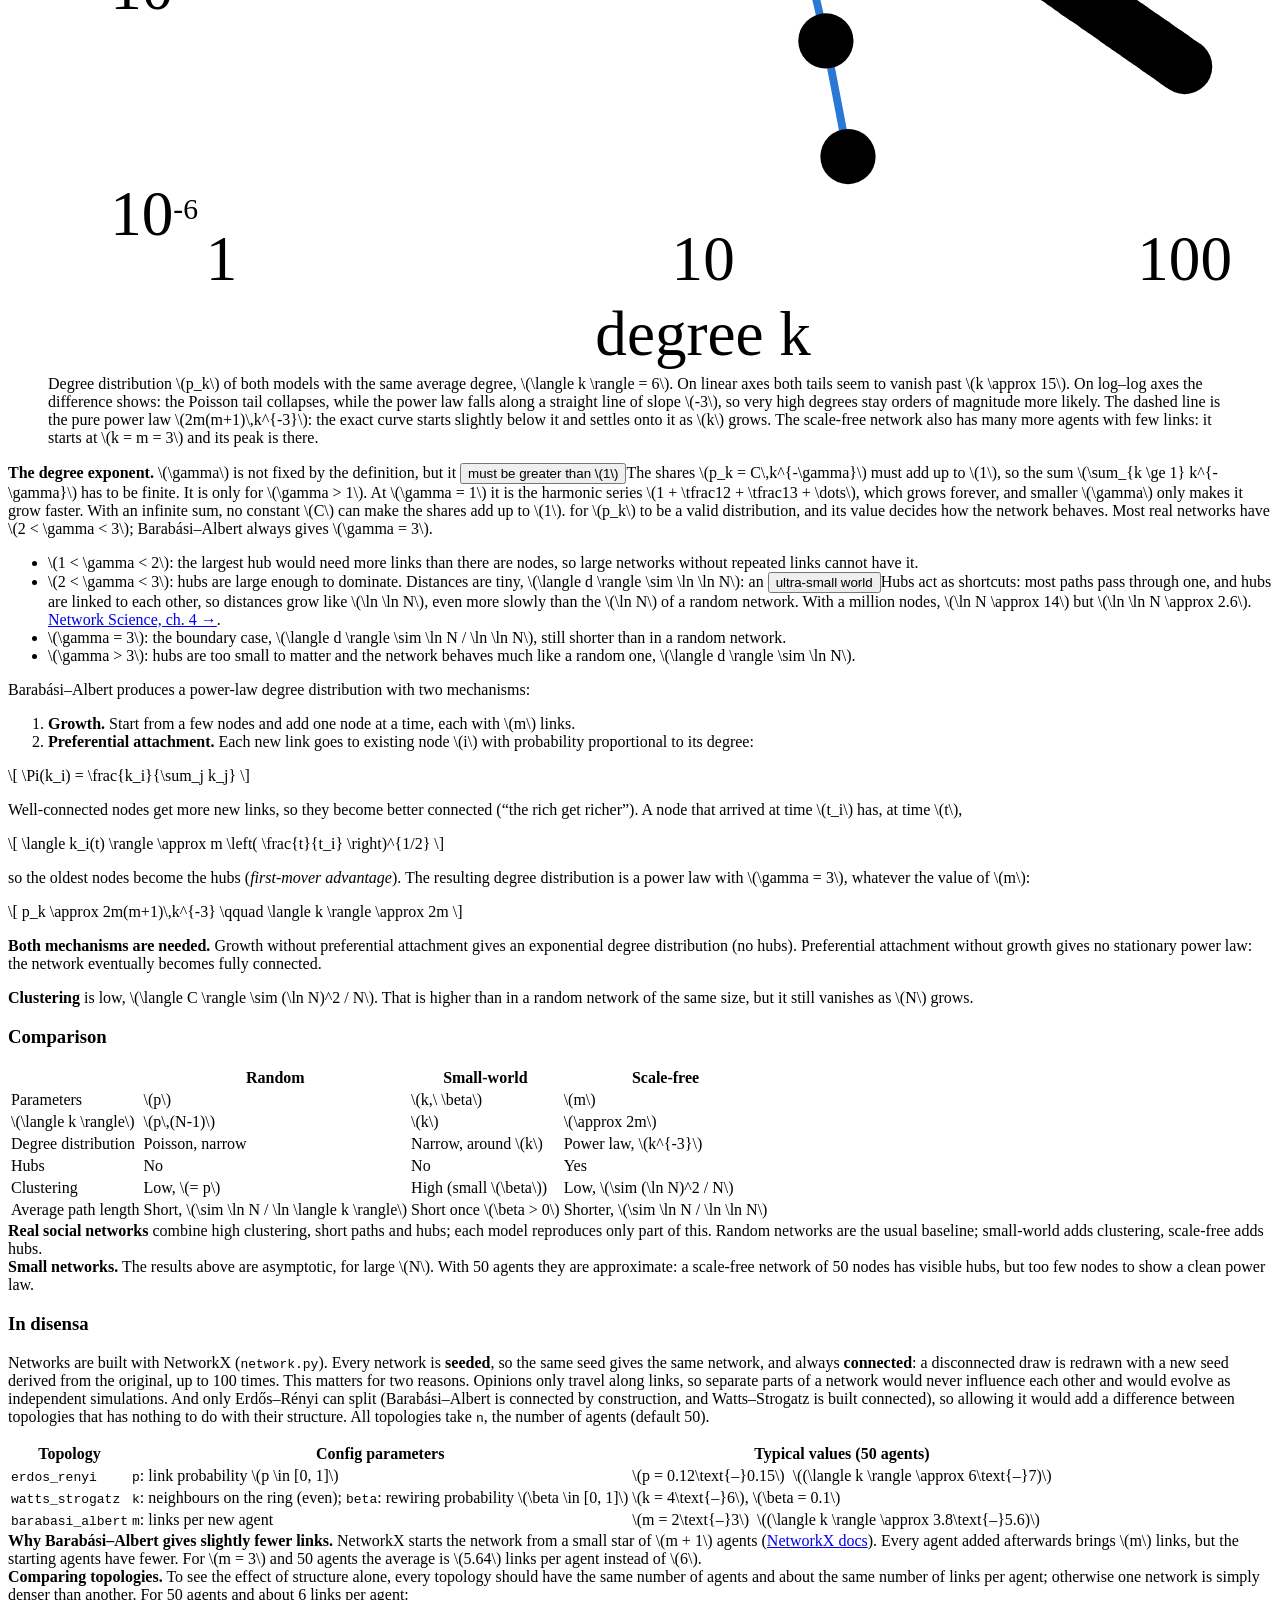
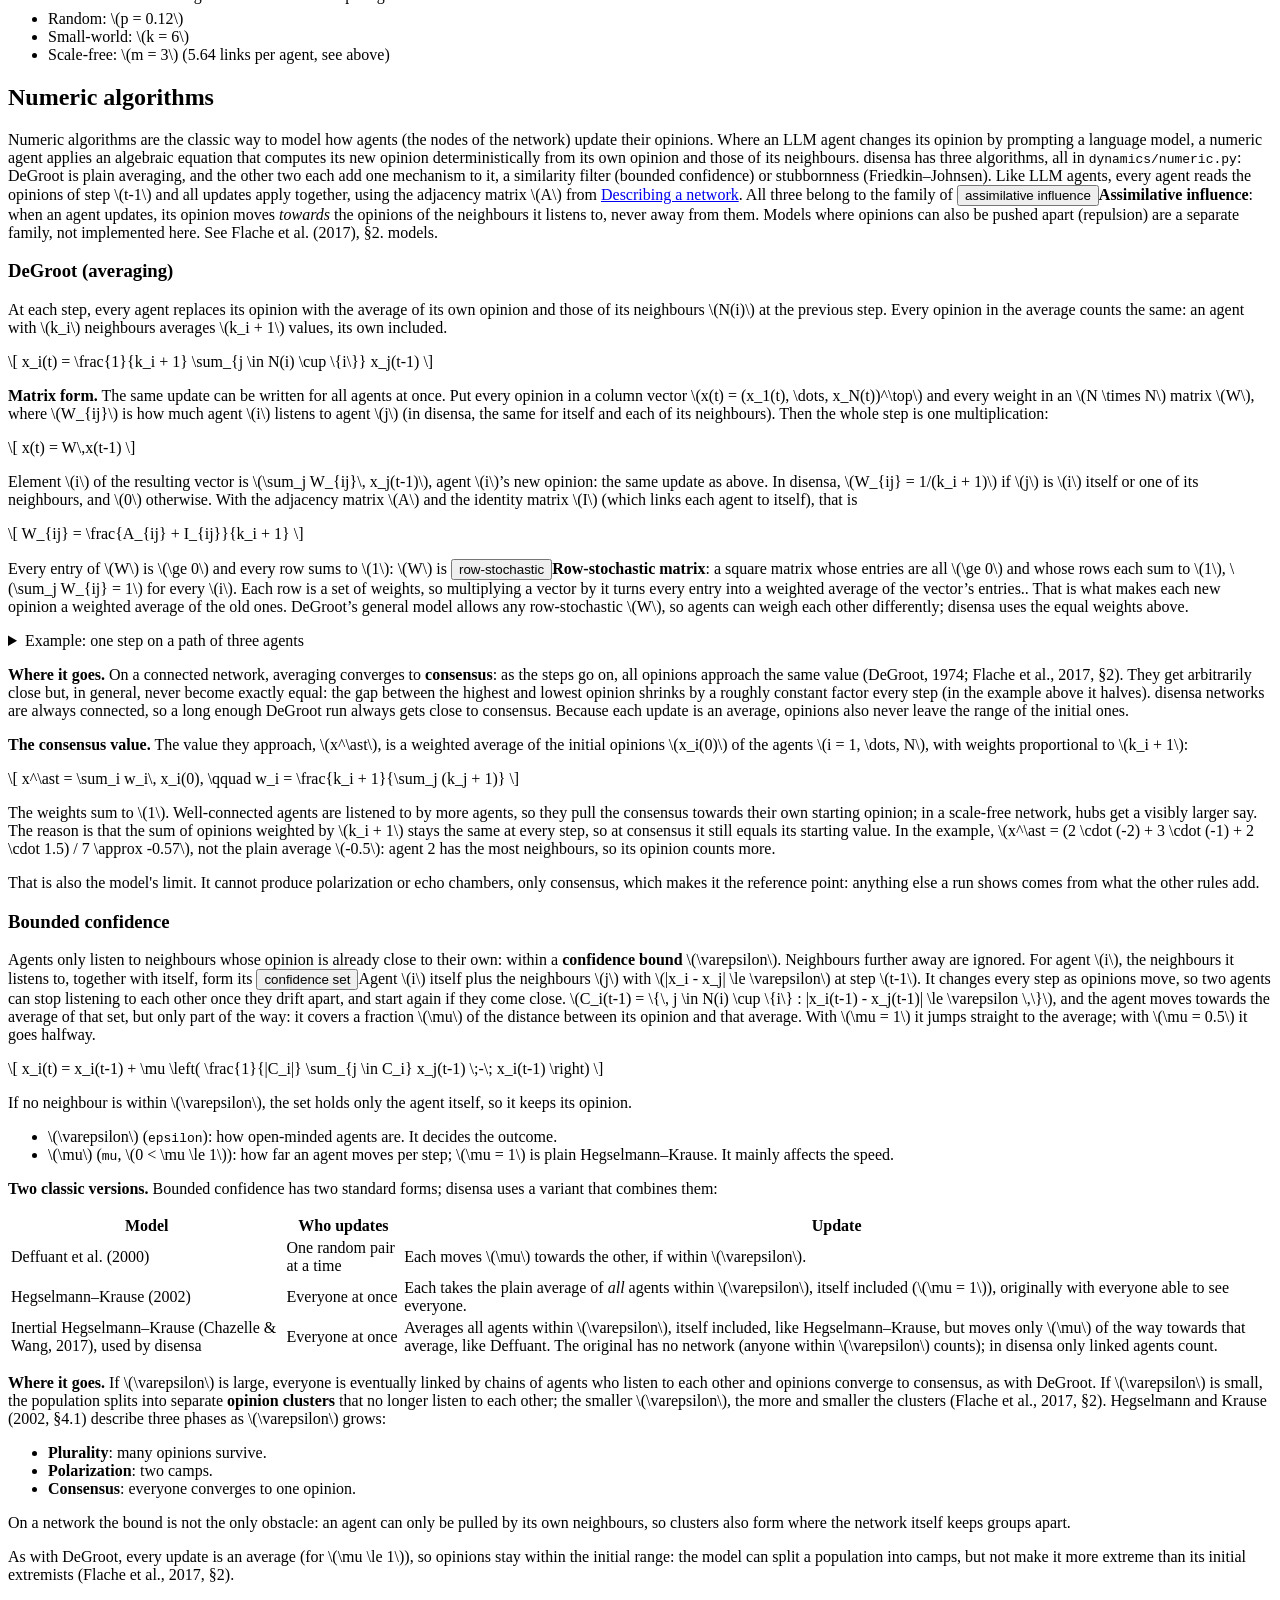
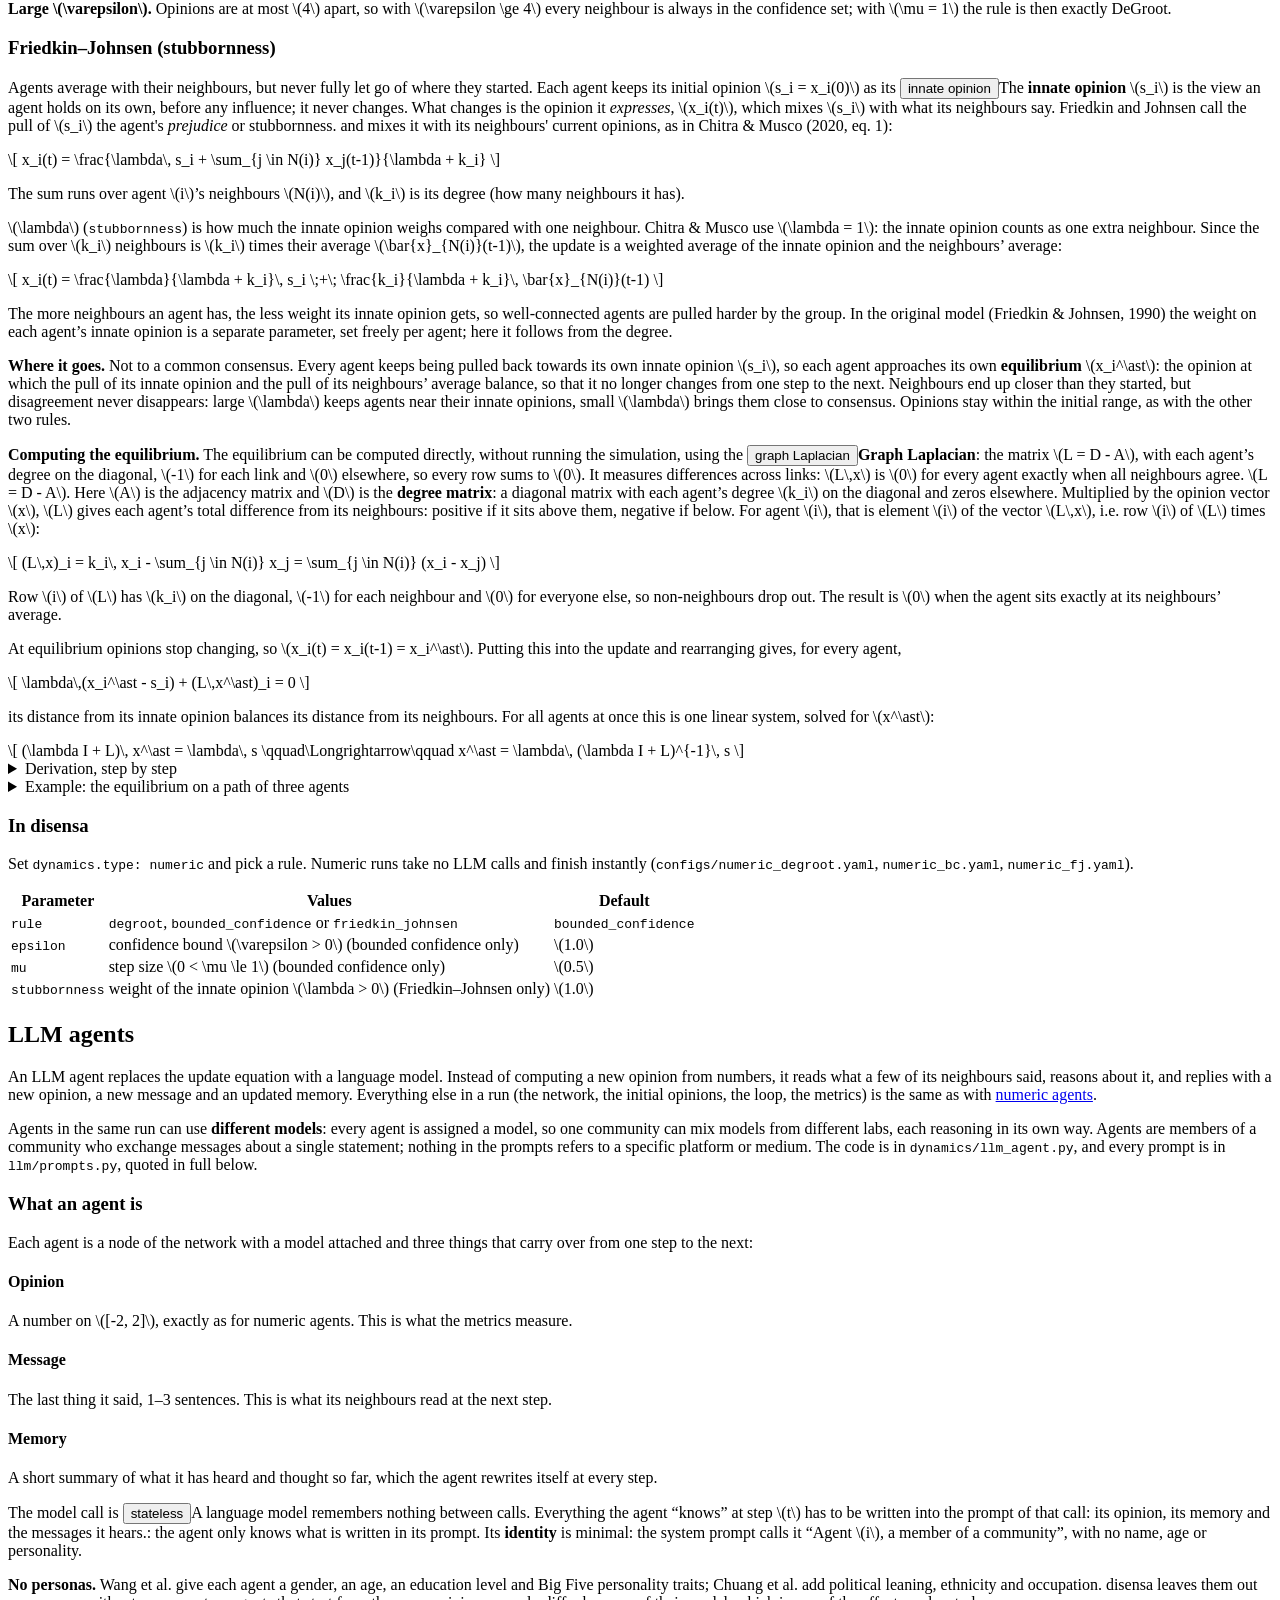
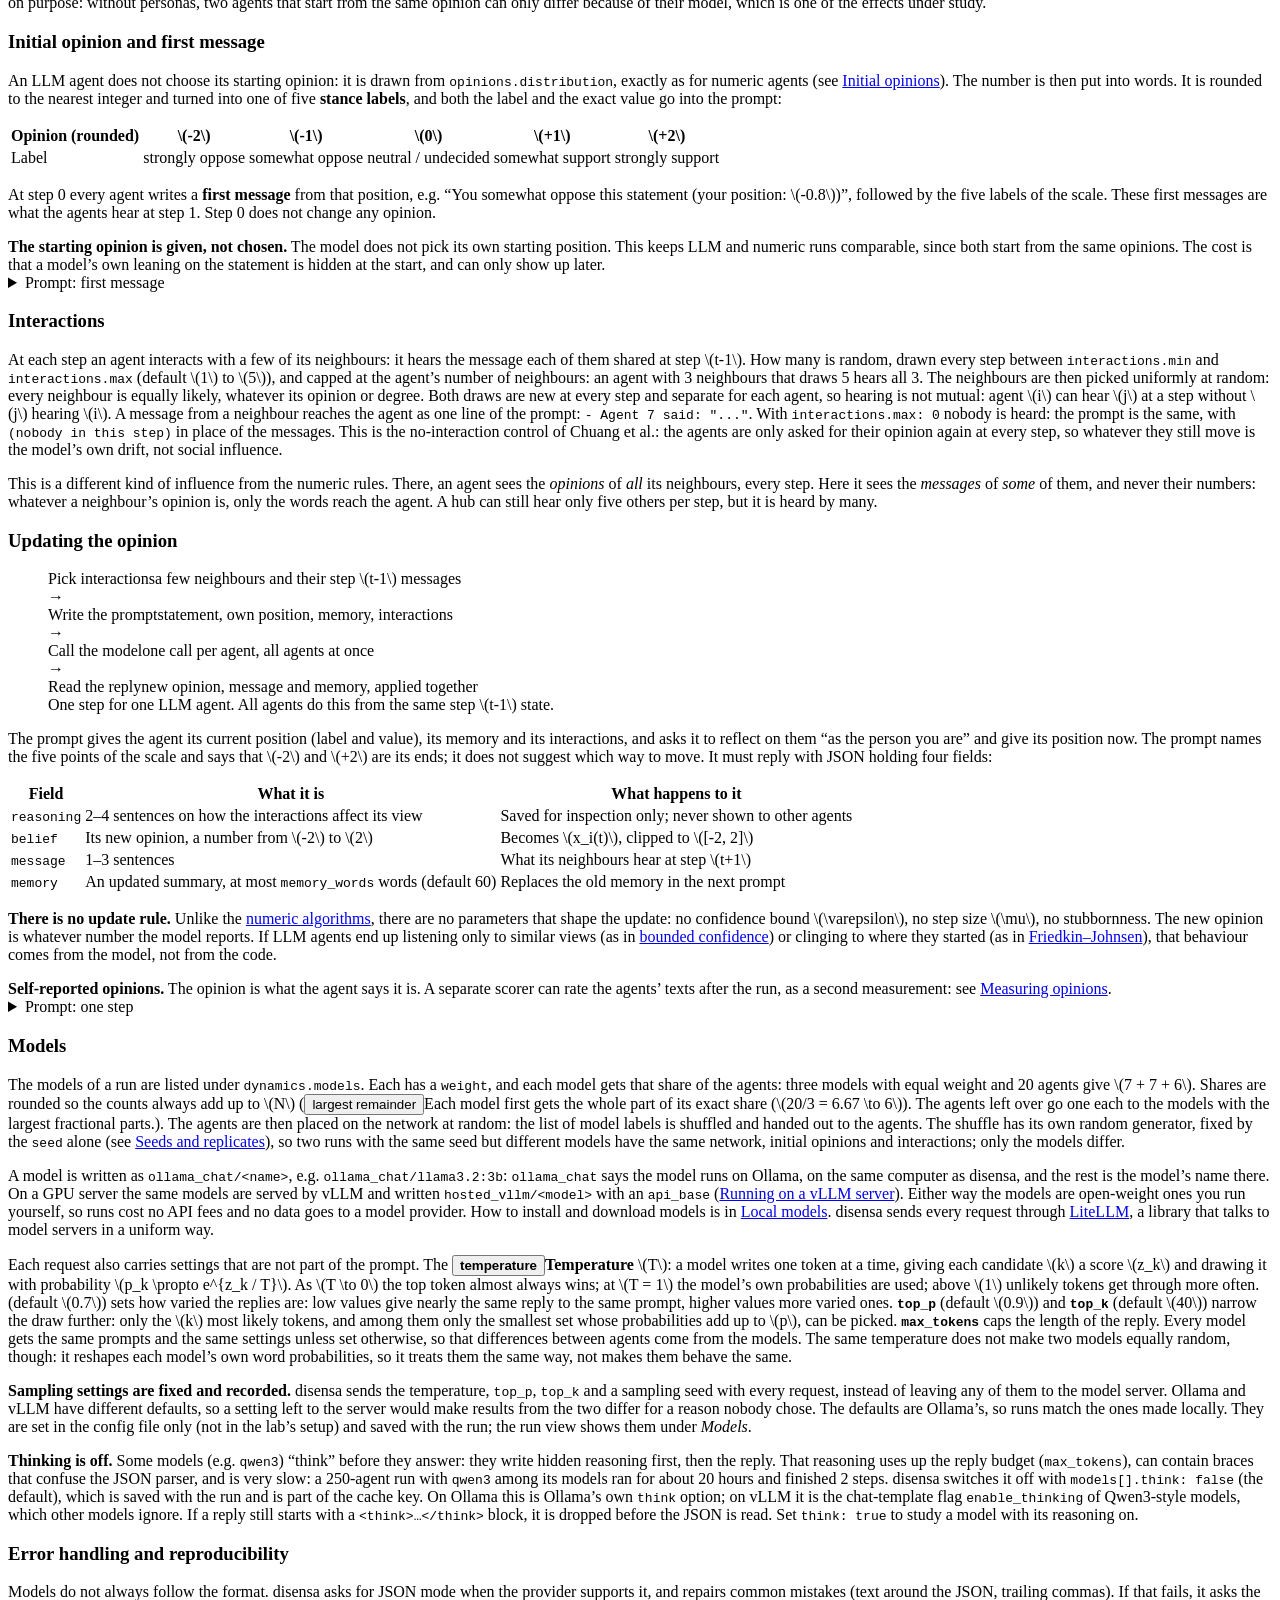
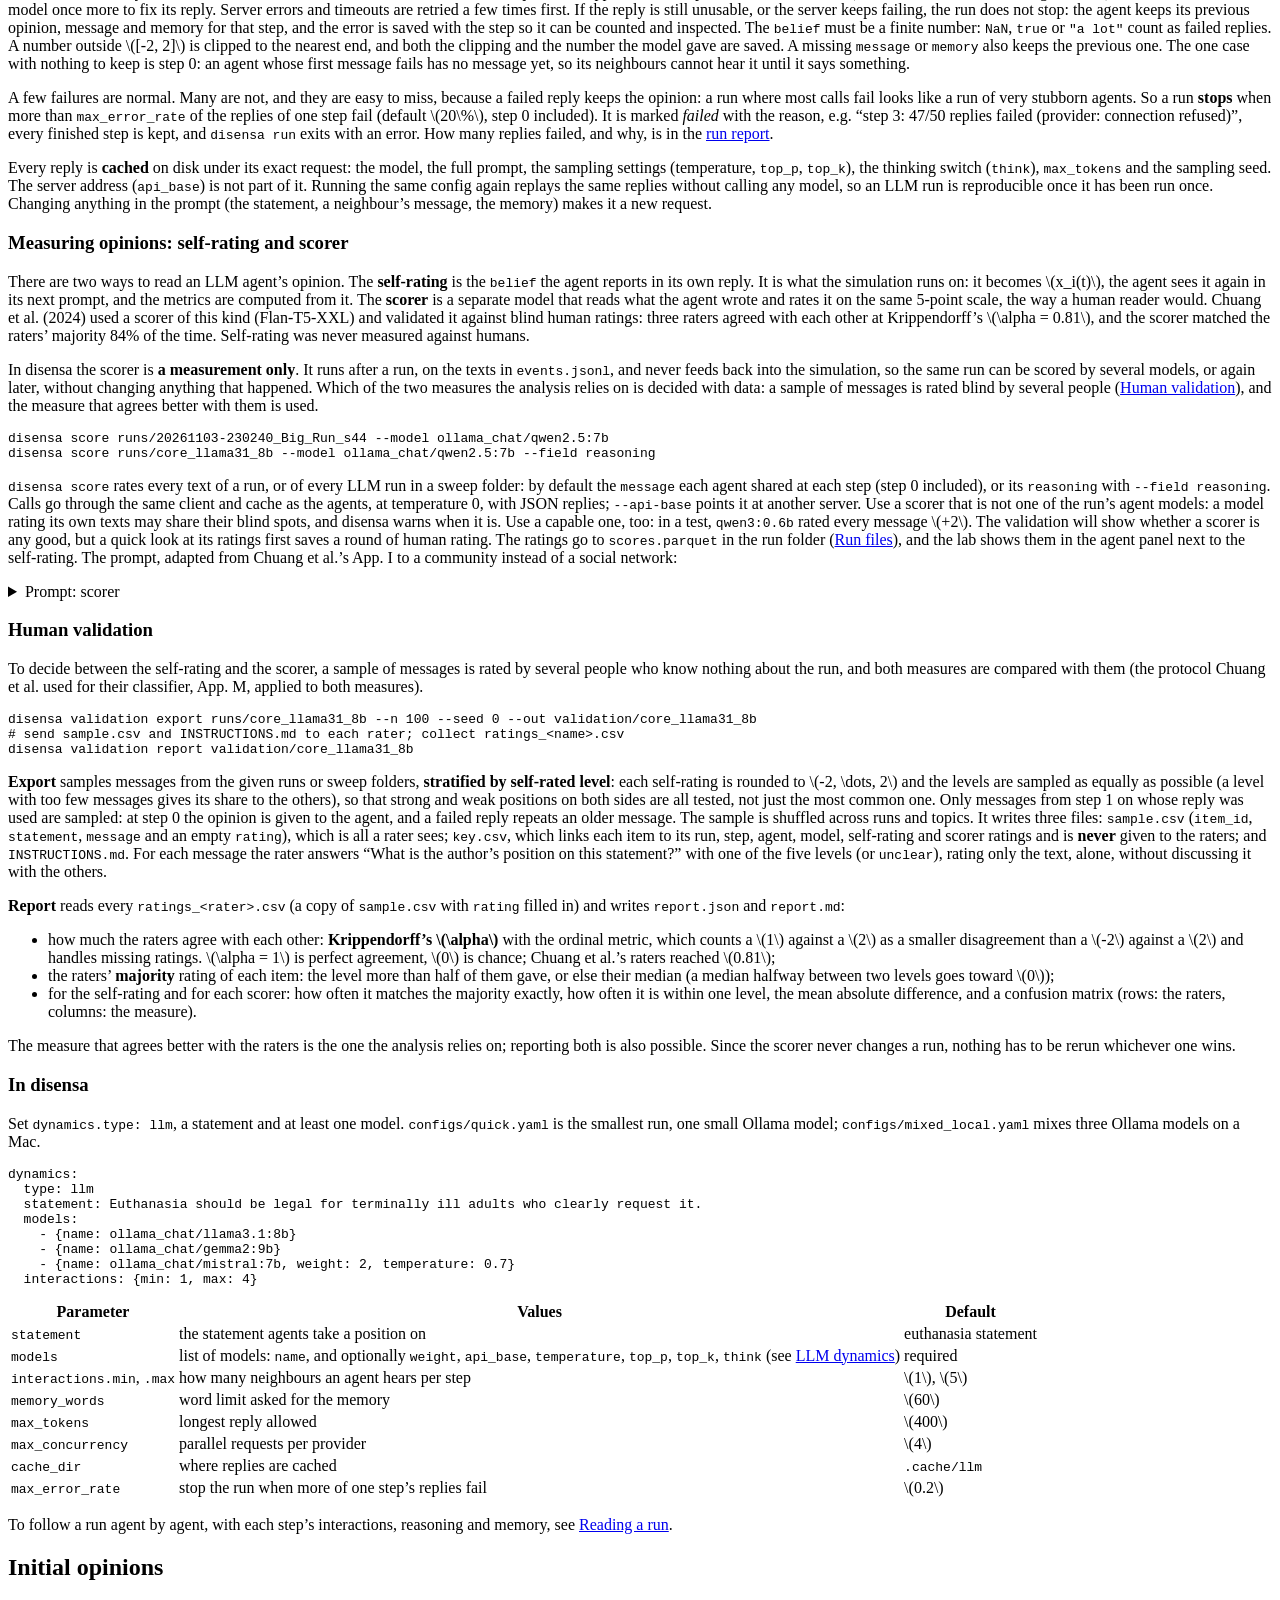
==== commit 67faa509: "Follow-up sweeps: no-interaction controls with a sampling seed per step, small replicates In the con" ====
--- a/src/disensa/app/web/docs/index.html
+++ b/src/disensa/app/web/docs/index.html
@@ -201,10 +201,11 @@
         <tr><td>the starting opinions \(x(0)\)</td><td><code>seed</code></td></tr>
         <tr><td>which agent gets which model</td><td><code>seed</code></td></tr>
         <tr><td>who interacts with whom, at every step</td><td><code>seed</code> and <code>replicate</code></td></tr>
-        <tr><td>the sampling seed of the model calls</td><td><code>seed</code> and <code>replicate</code></td></tr>
+        <tr><td>the sampling seed of the model calls</td><td><code>seed</code> and <code>replicate</code> (and the step, with <code>seed_per_step</code>)</td></tr>
       </tbody>
     </table></div>
     <p>This split gives the two comparisons the experiments need. <strong>Same seed, different dynamics:</strong> an LLM run and a numeric run with the same seed start from exactly the same network and opinions, so the numeric rules are baselines for that very LLM run. <strong>Same seed, different replicate:</strong> two LLM runs on the same world differ only in the dynamics&rsquo; own randomness, so how much their outcomes differ measures how much of an outcome is chance rather than the world. Numeric rules are deterministic and ignore <code>replicate</code>; setting it on a numeric run gives a warning. A run with a replicate other than \(0\) has <code>_r&lt;replicate&gt;</code> at the end of its folder name.</p>
+    <p>By default the sampling seed is the same for every call of a run. A model given the same prompt with the same seed answers the same way, so an agent that hears nobody (<code>interactions.max</code> \(0\)) and writes back the same opinion and memory gets exactly the same prompt, and the same reply, at every later step: it is frozen. With <code>dynamics.seed_per_step: true</code> every step after the first has its own sampling seed, so a repeated prompt gets a fresh reply, as it would in a run with interactions, where the prompt changes every step. No-interaction controls need it.</p>
     <p>Each draw has its own random stream, derived from the two numbers with NumPy&rsquo;s <code>SeedSequence</code> (<code>seeding.py</code>), so no two draws share random numbers. <code>meta.json</code> records <code>"seeding": 2</code>. Runs made before disensa 0.3 used a single stream for opinions and interactions, have no <code>seeding</code> key, and cannot be reproduced exactly with the current code.</p>
 
     <h3 id="run-step">One step</h3>
